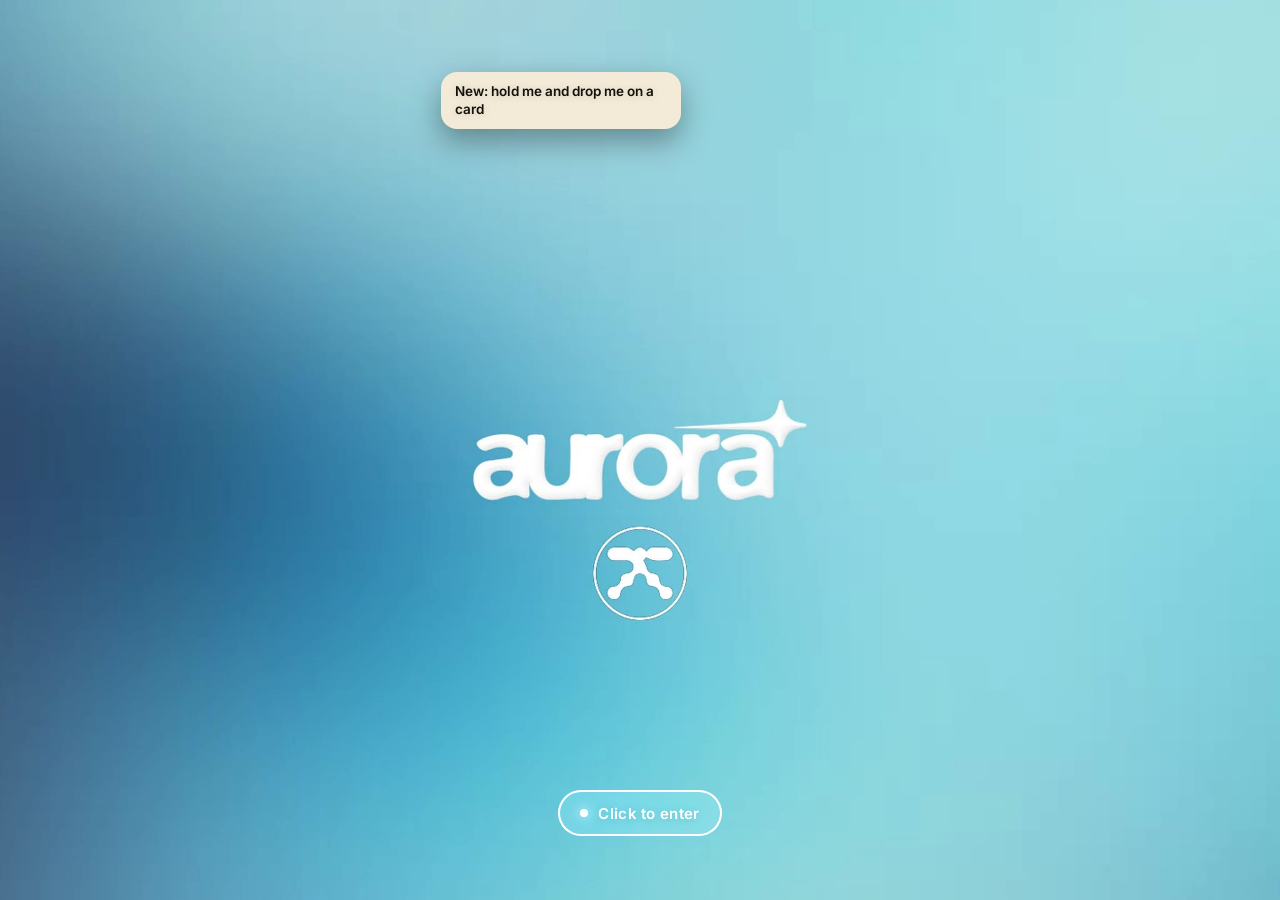
==== app/index.html @ f9cd1ff2 "v2063: pevná horní část – bez rozmazání nahoře, bez pružení, bez bočních posuvníků Co-Authored-By: C" ====
<!doctype html>
<html lang="en">
<head>
<meta charset="utf-8">
<meta name="viewport" content="width=device-width, initial-scale=1, viewport-fit=cover, maximum-scale=1, user-scalable=no">
<title>Aurora</title>
<meta name="description" content="Aurora — your day, cards, board and plan.">
<meta name="theme-color" content="#0a0a0b">
<meta name="apple-mobile-web-app-capable" content="yes">
<meta name="mobile-web-app-capable" content="yes">
<meta name="apple-mobile-web-app-status-bar-style" content="black-translucent">
<meta name="apple-mobile-web-app-title" content="Aurora">
<meta name="format-detection" content="telephone=no">
<link rel="manifest" href="manifest.webmanifest">
<script>/* v19.4: a copy of Aurora in another repository (keidsolo24.github.io/<repo>/, e.g. a test build) shares
   the origin with the main app. It gets its own storage keys and databases, so it never touches the main app's data. */
(function () {
  var seg = (location.pathname.split('/')[1] || ''), q = /[?&]ns=([\w-]+)/.exec(location.search);
  var ns = q ? q[1] : (/\.github\.io$/.test(location.hostname) && seg && seg !== 'aurora' && !/\.html$/.test(seg) ? seg : '');
  window.AUR_NS = ns; if (!ns) return;
  var P = ns + ':', SP = Storage.prototype, g = SP.getItem, s = SP.setItem, r = SP.removeItem;
  SP.getItem = function (k) { return g.call(this, P + k); }; SP.setItem = function (k, v) { return s.call(this, P + k, v); }; SP.removeItem = function (k) { return r.call(this, P + k); };
  if (window.indexedDB) { var o = indexedDB.open.bind(indexedDB), db = indexedDB.databases && indexedDB.databases.bind(indexedDB);
    indexedDB.open = function (n, v) { return v === undefined ? o(P + n) : o(P + n, v); };
    if (db) indexedDB.databases = function () { return db().then(function (l) { return l.filter(function (x) { return x.name && x.name.indexOf(P) === 0; }).map(function (x) { return { name: x.name.slice(P.length), version: x.version }; }); }); }; }
  document.title = 'Aurora Lab';
  var m = document.querySelector('meta[name="apple-mobile-web-app-title"]'); if (m) m.content = 'Aurora Lab';
  var l = document.querySelector('link[rel="manifest"]'); if (l) l.href = 'manifest-test.webmanifest';
})();</script>
<link rel="apple-touch-icon" href="icon-180.png">
<link rel="icon" href="icon-192.png">
<link rel="preload" href="fonts/inter-latin-500-normal.woff2" as="font" type="font/woff2" crossorigin>
<link rel="preload" href="fonts/bricolage-grotesque-latin-800-normal.woff2" as="font" type="font/woff2" crossorigin>
<link rel="stylesheet" href="app.css?v=2063">
<link rel="stylesheet" href="keiro.css?v=2063">
<link rel="stylesheet" href="desktop.css?v=2063">
<link rel="stylesheet" href="orb.css?v=2063">
<link rel="stylesheet" href="studio.css?v=2063">
<link rel="stylesheet" href="fix.css?v=2063">
<link rel="stylesheet" href="motion.css?v=2063">
<link rel="stylesheet" href="calm.css?v=2063">
<link rel="stylesheet" href="a2.css?v=2063">
<link rel="stylesheet" href="a3c.css?v=2063">
<link rel="stylesheet" href="a3.css?v=2063">
<link rel="stylesheet" href="a3light.css?v=2063">
<style>#launch{position:fixed;inset:0;z-index:200;background:#86c9de center/cover no-repeat;transition:opacity .65s cubic-bezier(.2,.8,.2,1),filter .65s cubic-bezier(.2,.8,.2,1),transform .9s cubic-bezier(.2,.8,.2,1);cursor:pointer}#launch video{width:100%;height:100%;object-fit:cover;display:block}#launch.out{opacity:0;filter:blur(14px);transform:scale(1.04);pointer-events:none}@media (prefers-reduced-motion:reduce){#launch{transition:opacity .25s}#launch.out{filter:none;transform:none}}#launch .tap{position:absolute;left:0;right:0;bottom:calc(env(safe-area-inset-bottom,0px) + 64px);display:flex;justify-content:center;pointer-events:none}#launch .tap span{display:inline-flex;align-items:center;gap:10px;height:46px;padding:0 22px;border-radius:999px;font:600 15px/1 Inter,system-ui,sans-serif;letter-spacing:.02em;color:#fff;background:rgba(255,255,255,.16);-webkit-backdrop-filter:blur(18px) saturate(1.3);backdrop-filter:blur(18px) saturate(1.3);box-shadow:inset 0 0 0 1px rgba(255,255,255,.35),0 10px 30px rgba(0,40,70,.18);opacity:0;transform:translateY(10px) scale(.98);transition:opacity .6s cubic-bezier(.2,.8,.2,1),transform .6s cubic-bezier(.2,.8,.2,1)}#launch .tap i{width:8px;height:8px;border-radius:4px;background:#fff;box-shadow:0 0 12px #fff}#launch.wait .tap span{opacity:1;transform:none}#launch.wait .tap i{animation:lTap 2.2s ease-in-out infinite}@keyframes lTap{50%{opacity:.35;transform:scale(.7)}}#launch:focus{outline:none}#launch:focus-visible .tap span{box-shadow:inset 0 0 0 2px #fff}@media (prefers-reduced-motion:reduce){#launch.wait .tap i{animation:none}}#promo{position:fixed;inset:0;z-index:210;background:#0a0a0b;display:flex;align-items:center;justify-content:center;opacity:0;transition:opacity .5s cubic-bezier(.2,.8,.2,1)}#promo.on{opacity:1}#promo.out{opacity:0;pointer-events:none}#promo video{width:100%;height:100%;object-fit:contain;display:block}#promo button{position:absolute;z-index:2;height:40px;padding:0 16px;border:0;border-radius:999px;font:600 14px/1 Inter,system-ui,sans-serif;color:#fff;background:rgba(10,18,32,.4);-webkit-backdrop-filter:blur(16px) saturate(1.3);backdrop-filter:blur(16px) saturate(1.3);box-shadow:inset 0 0 0 1px rgba(255,255,255,.25);cursor:pointer}#promo .pskip{right:16px;top:calc(env(safe-area-inset-top,0px) + 12px)}#promo .psnd{left:50%;bottom:calc(env(safe-area-inset-bottom,0px) + 28px);transform:translateX(-50%)}</style>
</head>
<body>
<div id="launch" aria-hidden="true"><video muted playsinline preload="auto"></video><div class="tap"><span><i></i><b>Tap to enter</b></span></div></div>
<script>(function () {
  var L = document.getElementById('launch'); if (!L) return;
  var V = L.querySelector('video'), T = L.querySelector('.tap span b');
  var wide = innerWidth > innerHeight, base = '' + (wide ? 'launch-land' : 'launch-portrait');
  if (T && matchMedia('(hover: hover) and (pointer: fine)').matches) T.textContent = 'Click to enter';
  L.style.backgroundImage = 'url(' + base + '-first.jpg)';
  var last = 0, ver = '';
  try { last = +localStorage.getItem('aur' + 'Seen') || 0; ver = localStorage.getItem('aur' + 'V') || ''; } catch (e) {}
  var fresh = !last && !ver; /* nobody has opened Aurora in this browser before */
  var RM = matchMedia('(prefers-reduced-motion: reduce)').matches;
  var full = Date.now() - last > 36e5 || ver !== '19.6';
  var ended = false, waiting = false;
  function done() { if (ended) return; ended = true; L.classList.add('out'); L.classList.remove('wait'); try { dispatchEvent(new Event('aurlaunch')); } catch (e) {} removeEventListener('keydown', key); setTimeout(function () { L.remove(); }, 700); }
  /* full intro: it stays on the logo until the person taps */
  function wait(stillToo) { if (ended || waiting) return; waiting = true; if (stillToo || !V || V.readyState < 2) { L.style.backgroundImage = 'url(' + base + '-last.jpg)'; if (V) V.style.opacity = '0'; }
    L.classList.add('wait'); L.setAttribute('role', 'button'); L.setAttribute('aria-hidden', 'false'); L.setAttribute('aria-label', T ? T.textContent : 'Enter'); L.tabIndex = 0; try { L.focus({ preventScroll: true }); } catch (e) {} }
  function quick() { if (V) V.remove(); L.style.backgroundImage = 'url(' + base + '-last.jpg)'; setTimeout(done, RM ? 120 : 380); }
  function key(e) { if (e.key === 'Enter' || e.key === ' ') { e.preventDefault(); enter(); } else if (e.key === 'Escape') { e.preventDefault(); done(); } }
  function mark() { try { localStorage.setItem('aur' + 'Seen', Date.now()); localStorage.setItem('aur' + 'V', '19.6'); } catch (e) {} }
  /* v19.1: for new people the 26 s video plays once, right after the tap (the tap is what lets it play with sound) */
  function promo() {
    try { if (localStorage.getItem('aur' + 'Promo')) return; localStorage.setItem('aur' + 'Promo', '1'); } catch (e) { return; }
    if (!fresh) return; /* new people only */
    var cs = false, P = document.createElement('div'); P.id = 'promo';
    P.innerHTML = '<video playsinline preload="auto" src="promo.mp4?v=1" poster="promo-poster.jpg?v=2"></video><button class="pskip" type="button">' + (cs ? 'Přeskočit' : 'Skip') + '</button><button class="psnd" type="button" hidden>' + (cs ? 'Zapnout zvuk' : 'Turn sound on') + '</button>';
    document.body.appendChild(P); var v = P.querySelector('video'), s = P.querySelector('.psnd'), over = false;
    function end() { if (over) return; over = true; P.classList.add('out'); try { v.pause(); } catch (e) {} setTimeout(function () { P.remove(); try { dispatchEvent(new Event('aurpromo')); } catch (e) {} }, 520); }
    v.addEventListener('ended', end); v.addEventListener('error', end); P.querySelector('.pskip').addEventListener('click', end);
    s.addEventListener('click', function () { v.muted = false; s.hidden = true; });
    requestAnimationFrame(function () { P.classList.add('on'); });
    var pr = v.play(); if (pr && pr.catch) pr.catch(function () { v.muted = true; s.hidden = false; v.play().catch(end); });
  }
  function enter() { var first = !ended; done(); if (first) promo(); }
  window.__launchDone = done;
  mark(); document.addEventListener('visibilitychange', function () { if (document.hidden) mark(); }); addEventListener('pagehide', mark);
  L.addEventListener('click', enter);
  if (full) {
    addEventListener('keydown', key);
    if (RM) { wait(true); return; }
    V.src = base + '.mp4';
    V.addEventListener('ended', function () { wait(false); });
    V.addEventListener('error', function () { wait(true); });
    var p = V.play(); if (p && p.catch) p.catch(function () { wait(true); });
    setTimeout(function () { wait(V.paused && V.currentTime < 3); }, 5200);
  } else quick();
})();</script>
<div id="bg" aria-hidden="true"><img class="wall" id="wallImg" src="wall.jpg" alt=""><div class="dim" id="wallDim"></div><div class="aura"><i class="a1"></i><i class="a2"></i><i class="a3"></i></div></div>
<main id="app">
  <section class="scr" id="s-home" aria-label="Home"></section>
  <section class="scr" id="s-spaces" aria-label="Spaces"></section>
  <section class="scr" id="s-board" aria-label="Board"></section>
  <section class="scr" id="s-plan" aria-label="Plan"></section>
  <section class="scr push" id="s-card" aria-label="Card"></section>
  <section class="scr push" id="s-settings" aria-label="Settings"></section>
</main>
<nav class="nav" id="nav" aria-label="Main">
  <div class="bar frost" role="tablist"></div>
  <button class="plus cr press" id="plusBtn" aria-label="Add"></button>
</nav>
<div id="desk"></div>
<div id="scrim"></div>
<div id="sheet" class="frost" role="dialog" aria-modal="true"></div>
<div id="viewer" role="dialog" aria-modal="true"></div>
<div id="toast" role="status" aria-live="polite"></div>
<div id="vlayer" role="dialog" aria-modal="true"></div>
<div id="welcome"></div>
<input type="file" id="fileIn" accept="image/*,video/*" hidden>
<input type="file" id="wallIn" accept="image/*" hidden>
<input type="file" id="restoreIn" accept="application/json,.json" hidden>
<script src="js/core.js?v=2063"></script>
<script src="js/ui.js?v=2063"></script>
<script src="js/screens.js?v=2063"></script>
<script src="js/sheets.js?v=2063"></script>
<script src="js/push.js?v=2063"></script>
<script src="js/sync.js?v=2063"></script>
<script src="js/spolu.js?v=2063"></script>
<script src="js/account.js?v=2063"></script>
<script src="js/tips.js?v=2063"></script>
<script src="js/home19.js?v=2063"></script>
<script src="js/beta.js?v=2063"></script>
<script src="js/lab.js?v=2063"></script>
<script src="js/app.js?v=2063"></script>
<script src="js/coach.js?v=2063"></script>
<script src="js/desktop.js?v=2063"></script>
<script src="js/orb.js?v=2063"></script>
<script src="js/studio.js?v=2063"></script>
<script src="js/motion.js?v=2063"></script>
<script src="js/quick.js?v=2063"></script>
<script src="js/a2.js?v=2063"></script>
<script src="js/a2pages.js?v=2063"></script>
<script src="js/a3.js?v=2063"></script>
</body>
</html>
---- app/app.css ----
@font-face{font-family:'Inter';font-weight:400;font-display:swap;src:url(fonts/inter-latin-400-normal.woff2) format('woff2');unicode-range:U+0000-00FF,U+0131,U+0152-0153,U+02BB-02BC,U+02C6,U+02DA,U+02DC,U+0304,U+0308,U+0329,U+2000-206F,U+20AC,U+2122,U+2191,U+2193,U+2212,U+2215,U+FEFF,U+FFFD}
@font-face{font-family:'Inter';font-weight:400;font-display:swap;src:url(fonts/inter-latin-ext-400-normal.woff2) format('woff2');unicode-range:U+0100-02BA,U+02BD-02C5,U+02C7-02CC,U+02CE-02D7,U+02DD-02FF,U+0304,U+0308,U+0329,U+1D00-1DBF,U+1E00-1E9F,U+1EF2-1EFF,U+2020,U+20A0-20AB,U+20AD-20C0,U+2113,U+2C60-2C7F,U+A720-A7FF}
@font-face{font-family:'Inter';font-weight:500;font-display:swap;src:url(fonts/inter-latin-500-normal.woff2) format('woff2');unicode-range:U+0000-00FF,U+0131,U+0152-0153,U+02BB-02BC,U+02C6,U+02DA,U+02DC,U+0304,U+0308,U+0329,U+2000-206F,U+20AC,U+2122,U+2191,U+2193,U+2212,U+2215,U+FEFF,U+FFFD}
@font-face{font-family:'Inter';font-weight:500;font-display:swap;src:url(fonts/inter-latin-ext-500-normal.woff2) format('woff2');unicode-range:U+0100-02BA,U+02BD-02C5,U+02C7-02CC,U+02CE-02D7,U+02DD-02FF,U+0304,U+0308,U+0329,U+1D00-1DBF,U+1E00-1E9F,U+1EF2-1EFF,U+2020,U+20A0-20AB,U+20AD-20C0,U+2113,U+2C60-2C7F,U+A720-A7FF}
@font-face{font-family:'Inter';font-weight:600;font-display:swap;src:url(fonts/inter-latin-600-normal.woff2) format('woff2');unicode-range:U+0000-00FF,U+0131,U+0152-0153,U+02BB-02BC,U+02C6,U+02DA,U+02DC,U+0304,U+0308,U+0329,U+2000-206F,U+20AC,U+2122,U+2191,U+2193,U+2212,U+2215,U+FEFF,U+FFFD}
@font-face{font-family:'Inter';font-weight:600;font-display:swap;src:url(fonts/inter-latin-ext-600-normal.woff2) format('woff2');unicode-range:U+0100-02BA,U+02BD-02C5,U+02C7-02CC,U+02CE-02D7,U+02DD-02FF,U+0304,U+0308,U+0329,U+1D00-1DBF,U+1E00-1E9F,U+1EF2-1EFF,U+2020,U+20A0-20AB,U+20AD-20C0,U+2113,U+2C60-2C7F,U+A720-A7FF}
@font-face{font-family:'Inter';font-weight:700;font-display:swap;src:url(fonts/inter-latin-700-normal.woff2) format('woff2');unicode-range:U+0000-00FF,U+0131,U+0152-0153,U+02BB-02BC,U+02C6,U+02DA,U+02DC,U+0304,U+0308,U+0329,U+2000-206F,U+20AC,U+2122,U+2191,U+2193,U+2212,U+2215,U+FEFF,U+FFFD}
@font-face{font-family:'Inter';font-weight:700;font-display:swap;src:url(fonts/inter-latin-ext-700-normal.woff2) format('woff2');unicode-range:U+0100-02BA,U+02BD-02C5,U+02C7-02CC,U+02CE-02D7,U+02DD-02FF,U+0304,U+0308,U+0329,U+1D00-1DBF,U+1E00-1E9F,U+1EF2-1EFF,U+2020,U+20A0-20AB,U+20AD-20C0,U+2113,U+2C60-2C7F,U+A720-A7FF}
@font-face{font-family:'Bricolage Grotesque';font-weight:700;font-display:swap;src:url(fonts/bricolage-grotesque-latin-700-normal.woff2) format('woff2');unicode-range:U+0000-00FF,U+0131,U+0152-0153,U+02BB-02BC,U+02C6,U+02DA,U+02DC,U+0304,U+0308,U+0329,U+2000-206F,U+20AC,U+2122,U+2191,U+2193,U+2212,U+2215,U+FEFF,U+FFFD}
@font-face{font-family:'Bricolage Grotesque';font-weight:700;font-display:swap;src:url(fonts/bricolage-grotesque-latin-ext-700-normal.woff2) format('woff2');unicode-range:U+0100-02BA,U+02BD-02C5,U+02C7-02CC,U+02CE-02D7,U+02DD-02FF,U+0304,U+0308,U+0329,U+1D00-1DBF,U+1E00-1E9F,U+1EF2-1EFF,U+2020,U+20A0-20AB,U+20AD-20C0,U+2113,U+2C60-2C7F,U+A720-A7FF}
@font-face{font-family:'Bricolage Grotesque';font-weight:800;font-display:swap;src:url(fonts/bricolage-grotesque-latin-800-normal.woff2) format('woff2');unicode-range:U+0000-00FF,U+0131,U+0152-0153,U+02BB-02BC,U+02C6,U+02DA,U+02DC,U+0304,U+0308,U+0329,U+2000-206F,U+20AC,U+2122,U+2191,U+2193,U+2212,U+2215,U+FEFF,U+FFFD}
@font-face{font-family:'Bricolage Grotesque';font-weight:800;font-display:swap;src:url(fonts/bricolage-grotesque-latin-ext-800-normal.woff2) format('woff2');unicode-range:U+0100-02BA,U+02BD-02C5,U+02C7-02CC,U+02CE-02D7,U+02DD-02FF,U+0304,U+0308,U+0329,U+1D00-1DBF,U+1E00-1E9F,U+1EF2-1EFF,U+2020,U+20A0-20AB,U+20AD-20C0,U+2113,U+2C60-2C7F,U+A720-A7FF}

:root{
  color-scheme:dark;
  --ink:#f3ead8;--ink2:rgba(243,234,216,.78);--ink3:rgba(243,234,216,.58);--ink4:rgba(243,234,216,.36);
  --navy:#161616;--cream:#ece9e1;--panel:rgba(28,28,30,.9);--bg:#0a0a0b;
  --green:#3fbf7f;--orange:#f0a44b;--blue:#6f8cff;--late:#ff7a6b;
  --st:env(safe-area-inset-top,0px);--sb:env(safe-area-inset-bottom,0px);
  --spring:cubic-bezier(.3,1.35,.5,1);--out:cubic-bezier(.2,.8,.2,1);
  --a1:#3fbf7f;--a2:#f0a44b;--a3:#6f8cff;
  --vvh:100%;--kb:0px;
}
*{box-sizing:border-box;-webkit-tap-highlight-color:transparent}
html,body{margin:0;height:100%;background:var(--bg);color:var(--ink);font-family:Inter,system-ui,-apple-system,sans-serif;-webkit-font-smoothing:antialiased;-webkit-text-size-adjust:100%;text-size-adjust:100%}
body{position:fixed;top:0;left:0;right:0;height:100vh;height:100lvh;overflow:hidden;touch-action:manipulation;overscroll-behavior:none;user-select:none;-webkit-user-select:none;-webkit-touch-callout:none;text-shadow:0 1px 10px rgba(10,10,12,.16)}
button{font:inherit;color:inherit;border:0;background:none;padding:0;margin:0;cursor:pointer;text-align:inherit;text-shadow:inherit}
input,textarea,select{font:inherit;color:inherit;user-select:text;-webkit-user-select:text}
img,video{display:block}
[hidden]{display:none!important}
b{font-weight:600}
@media (display-mode: standalone){html{min-height:calc(100% + env(safe-area-inset-top,0px))}}

/* BACKGROUND */
#bg{position:absolute;inset:0;z-index:0;overflow:hidden;background:#0a0a0b}
#bg .wall{position:absolute;inset:-4%;width:108%;height:108%;object-fit:cover;animation:wall 40s ease-in-out infinite alternate}
#bg .wall.css{background:var(--wallcss)}
@keyframes wall{to{transform:translate(-1%,-1%) scale(1.02)}}
#bg .dim{position:absolute;inset:0;background:rgba(0,0,0,.22)}
#bg .aura i{position:absolute;border-radius:50%;filter:blur(50px);opacity:.5;transition:background 1.2s ease,transform 1.4s var(--out)}
#bg .aura .a1{width:360px;height:360px;left:50%;margin-left:-180px;top:18%;background:var(--a1);opacity:.55;filter:blur(64px);animation:fa1 14s ease-in-out infinite alternate}
#bg .aura .a2,#bg .aura .a3{display:none}
#bg .aura{display:none}
@keyframes fa1{to{transform:translate(-30px,60px) scale(1.12)}}
@keyframes fa2{to{transform:translate(-30px,50px) scale(.9)}}
@keyframes fa3{to{transform:translate(-50px,-20px) scale(1.1)}}

/* SURFACES */
.frost{position:relative;isolation:isolate;background:rgba(28,28,31,.42);box-shadow:inset 0 0 0 1px rgba(243,234,216,.09),0 10px 26px rgba(0,0,0,.16);-webkit-backdrop-filter:blur(26px) saturate(115%);backdrop-filter:blur(26px) saturate(115%)}
.frost::before{content:"";position:absolute;inset:0;border-radius:inherit;background:linear-gradient(180deg,rgba(243,234,216,.05),rgba(243,234,216,0) 40%);pointer-events:none;z-index:-1}
.frost::after{content:none}
.solid,.frost.solid{background:var(--panel);-webkit-backdrop-filter:none;backdrop-filter:none;box-shadow:0 10px 30px rgba(0,0,0,.22),inset 0 0 0 1px rgba(255,255,255,.07)}
.frost.solid::before,.frost.solid::after{display:none}
body.solidui .frost{background:var(--panel);-webkit-backdrop-filter:none;backdrop-filter:none;box-shadow:0 10px 30px rgba(0,0,0,.22),inset 0 0 0 1px rgba(255,255,255,.08)}
body.solidui .frost::before,body.solidui .frost::after{display:none}
.in{background:rgba(255,255,255,.08);box-shadow:inset 0 0 0 1px rgba(255,255,255,.1)}
.cr{background:var(--cream);color:var(--navy);text-shadow:none;box-shadow:0 2px 10px rgba(0,0,0,.18)}
.press{transition:transform .18s var(--spring),filter .18s,opacity .2s}
.press:active{transform:scale(.96)}
.cap{font:600 11px/1 Inter;letter-spacing:.14em;color:var(--ink3);text-transform:uppercase}
.t1{font:800 34px/1 'Bricolage Grotesque';letter-spacing:-.035em;margin:0}
.num{font:800 32px/.9 'Bricolage Grotesque';letter-spacing:-.02em;font-variant-numeric:tabular-nums;white-space:nowrap}
.num small{font:400 13px/1 Inter;letter-spacing:0;color:var(--ink3);margin-left:4px}
.muted{color:var(--ink3)}
.led{display:inline-block;flex:none;width:8px;height:8px;border-radius:4px;background:var(--c);box-shadow:0 0 4px var(--c),0 0 12px var(--c)}
.dot{display:inline-block;flex:none;width:7px;height:7px;border-radius:4px;background:var(--c)}
.ic{flex:none;width:36px;height:36px;border-radius:18px;display:flex;align-items:center;justify-content:center}
.cb{flex:none;width:44px;height:44px;border-radius:22px;display:flex;align-items:center;justify-content:center;color:var(--ink)}
.chip{flex:none;height:36px;border-radius:18px;padding:0 14px;display:inline-flex;align-items:center;gap:7px;font:500 14px/1 Inter;white-space:nowrap;color:var(--ink)}
.chip.cr{color:var(--navy)}
.chip small{font:400 12.5px/1 Inter;color:var(--ink3)}
.chips{display:flex;gap:7px;overflow-x:auto;scrollbar-width:none;margin:0 -16px;padding:2px 16px}
.chips::-webkit-scrollbar{display:none}
.chips.wrap{flex-wrap:wrap;overflow:visible;margin:0;padding:0}
.seg{height:40px;border-radius:20px;padding:3px;display:flex;flex:none}
.seg button{height:34px;padding:0 14px;border-radius:17px;font:500 14px/34px Inter;color:var(--ink2);display:flex;align-items:center;justify-content:center;gap:6px;transition:background .25s,color .25s}
.seg button.on{background:var(--cream);color:var(--navy);text-shadow:none}
.pbtn{height:50px;border-radius:25px;padding:0 22px;display:flex;align-items:center;justify-content:center;gap:8px;font:600 16px/1 Inter}
.pbtn.cr{color:var(--navy)}
.pbtn.ghost{background:rgba(255,255,255,.08);box-shadow:inset 0 0 0 1px rgba(255,255,255,.14)}
.pbtn.danger{background:rgba(255,122,107,.16);color:#ffb3a9;box-shadow:inset 0 0 0 1px rgba(255,122,107,.35)}
.tg{position:relative;flex:none;width:51px;height:31px;border-radius:16px;background:rgba(255,255,255,.16);box-shadow:inset 0 0 0 1px rgba(255,255,255,.14);transition:background .25s,box-shadow .25s}
.tg::after{content:"";position:absolute;left:2px;top:2px;width:27px;height:27px;border-radius:14px;background:#fff;box-shadow:0 2px 6px rgba(0,0,0,.25);transition:transform .3s var(--spring)}
.tg.on{background:var(--green);box-shadow:0 0 12px rgba(63,191,127,.45),inset 0 1px 0 rgba(255,255,255,.3)}
.tg.on::after{transform:translateX(20px)}
.c0{flex:none;width:24px;height:24px;border-radius:12px;border:1.6px solid rgba(243,234,216,.6);display:flex;align-items:center;justify-content:center;color:var(--navy);transition:background .25s,border-color .25s}
.c0.on{background:var(--c,var(--green));border-color:var(--c,var(--green))}
.c0 svg{opacity:0}
.c0.on svg{opacity:1}
.ci{flex:none;width:34px;height:34px;border-radius:17px;border:1px solid rgba(243,234,216,.32);display:flex;align-items:center;justify-content:center;color:var(--ink)}
.empty{padding:20px;text-align:center;font:400 14px/1.45 Inter;color:var(--ink2)}

/* LAYOUT */
#app{position:absolute;inset:0;z-index:1}
.scr{position:absolute;inset:0;overflow-y:auto;overflow-x:hidden;-webkit-overflow-scrolling:touch;overscroll-behavior:contain;padding:0 16px calc(var(--sb) + 112px);display:none}
.scr.on{display:block;animation:scrIn .35s var(--out)}
@keyframes scrIn{from{opacity:0;transform:translateY(6px) scale(.992);filter:blur(8px)}60%{filter:blur(0)}to{opacity:1;transform:none;filter:none}}
.scr.push{z-index:5;padding-bottom:calc(var(--sb) + 40px)}
.scr:not(.push){transition:opacity .3s var(--out)}
body.navless .scr:not(.push){opacity:0;pointer-events:none}
.scr.push.on{animation:pushIn .42s var(--out)}
@keyframes pushIn{from{transform:translateX(100%)}to{transform:none}}
.scr.push.out{display:block;animation:pushOut .32s var(--out) forwards}
@keyframes pushOut{to{transform:translateX(100%)}}
.hdr{display:flex;align-items:center;justify-content:space-between;gap:10px;min-height:52px;margin-bottom:12px}
.scr>.hdr{position:sticky;top:0;z-index:6;padding:calc(var(--st) + 10px) 0 8px;margin-bottom:6px;min-height:calc(var(--st) + 70px)}
.scr>.hdr::before{content:"";position:absolute;top:0;bottom:-28px;left:-50vw;right:-50vw;z-index:-1;pointer-events:none;background:linear-gradient(180deg,rgba(14,14,16,.82),rgba(14,14,16,.55) 62%,rgba(14,14,16,0));-webkit-backdrop-filter:blur(16px);backdrop-filter:blur(16px);-webkit-mask-image:linear-gradient(180deg,#000 70%,transparent);mask-image:linear-gradient(180deg,#000 70%,transparent);opacity:0;transition:opacity .25s}
.scr.sc>.hdr::before{opacity:1}
#app::after{content:"";position:absolute;left:0;right:0;bottom:0;height:calc(var(--sb) + 124px);background:linear-gradient(180deg,rgba(14,14,16,0),rgba(14,14,16,.6));pointer-events:none;z-index:4;transition:opacity .3s}
body.navless #app::after{opacity:0}
.hdr .logo{width:104px;height:auto}
.stack{display:flex;flex-direction:column;gap:10px}
.grid2{display:grid;grid-template-columns:1fr 1fr;gap:9px}
.sec{margin-top:18px}
.sec>.cap{display:block;margin:0 4px 10px}

/* NAV */
.nav{position:absolute;left:16px;right:16px;bottom:max(14px,calc(var(--sb) - 10px));z-index:8;display:flex;gap:10px;align-items:center;transition:transform .45s var(--out),opacity .3s}
.nav.away{transform:translateY(130px);opacity:0;pointer-events:none}
.nav .bar{flex:1;height:62px;border-radius:31px;padding:5px;display:grid;grid-template-columns:repeat(4,1fr)}
.nav .tab{height:52px;border-radius:26px;display:flex;flex-direction:column;align-items:center;justify-content:center;gap:3px;font:500 11px/1 Inter;color:rgba(243,234,216,.88);transition:background .3s,color .3s}
.nav .tab.on{background:var(--cream);color:var(--navy);text-shadow:none;box-shadow:0 4px 12px rgba(0,0,0,.2)}
.nav .plus{flex:none;width:62px;height:62px;border-radius:31px;display:flex;align-items:center;justify-content:center}

/* HOME */
.inst{border-radius:36px;padding:16px 16px 14px}
.inst .fh{display:flex;justify-content:space-between;align-items:flex-start;padding:0 4px}
.inst .fh .t{font:800 24px/1 'Bricolage Grotesque';letter-spacing:-.02em}
.inst .fh .s{display:block;margin-top:6px;font:400 13px/1 Inter;color:var(--ink2)}
.fdots{display:flex;gap:5px;margin-top:6px;max-width:120px;flex-wrap:wrap;justify-content:flex-end}
.fdots i{width:7px;height:7px;border-radius:4px;border:1px solid rgba(243,234,216,.5);transition:background .4s,box-shadow .4s}
.fdots i.on{background:var(--ink);border-color:var(--ink);box-shadow:0 0 8px rgba(255,255,255,.6)}
.dialw{position:relative;width:212px;height:212px;margin:8px auto 4px}
.dialw svg{position:absolute;inset:0;overflow:visible}
.dialw .hit{cursor:pointer}
.arcI{pointer-events:none;transition:opacity .4s,filter .4s}
.arcI.later{opacity:.42}
.arcI.past{opacity:.28}
.arcI.next{filter:drop-shadow(0 0 4px var(--c)) drop-shadow(0 0 10px var(--c));animation:arcGlow 2.6s ease-in-out infinite}
@keyframes arcGlow{0%,100%{opacity:.85}50%{opacity:1}}
.knob{filter:drop-shadow(0 0 4px rgba(255,226,170,.95)) drop-shadow(0 0 10px rgba(255,214,140,.6));animation:kg 3.2s ease-in-out infinite}
@keyframes kg{50%{filter:drop-shadow(0 0 6px #fff4dc) drop-shadow(0 0 16px rgba(255,214,140,.85))}}
.flbl{position:absolute;font:400 10.5px/1 Inter;color:var(--ink3);transform:translate(-50%,-50%);pointer-events:none}
.orb{position:absolute;left:50%;top:50%;width:112px;height:112px;margin:-56px 0 0 -56px;border-radius:56px;display:flex;flex-direction:column;align-items:center;justify-content:center;
  background:rgba(243,234,216,.08);
  box-shadow:inset 0 0 0 1px rgba(243,234,216,.12),0 10px 24px rgba(0,0,0,.18);
  -webkit-backdrop-filter:blur(18px) saturate(110%);backdrop-filter:blur(18px) saturate(110%);animation:br 5s ease-in-out infinite}
@keyframes br{0%,100%{transform:scale(1)}50%{transform:scale(1.04)}}
.orb .n{font:800 32px/1 'Bricolage Grotesque';letter-spacing:-.02em;font-variant-numeric:tabular-nums;white-space:nowrap}
.orb .s{margin-top:6px;font:400 11.5px/1.2 Inter;color:var(--ink2);text-align:center;max-width:94px;white-space:nowrap;overflow:hidden;text-overflow:ellipsis}
.prow{display:flex;gap:8px;margin-top:6px}
.fp{height:52px;border-radius:26px;padding:0 16px 0 8px;display:flex;align-items:center;gap:10px;font:500 15px/1 Inter;white-space:nowrap;overflow:hidden;min-width:0}
.fp.grow{flex:1}
.fp .pt{min-width:0;display:flex;flex-direction:column;gap:4px}
.fp .pt>*{overflow:hidden;text-overflow:ellipsis}
.fp .pt span{font:500 14.5px/1.15 Inter}
.fp small{font:400 12px/1 Inter;color:var(--ink2)}
.fp .ic{background:var(--cream);color:var(--navy);text-shadow:none}
.then{height:48px;border-radius:24px;display:flex;align-items:center;gap:12px;padding:0 6px 0 18px;overflow:hidden}
.then .row{flex:1;min-width:0;display:flex;gap:6px;overflow-x:auto;scrollbar-width:none;-webkit-mask-image:linear-gradient(90deg,#000 85%,transparent);mask-image:linear-gradient(90deg,#000 85%,transparent);padding-right:30px}
.then .row::-webkit-scrollbar{display:none}
.then .chip{height:36px}
.tile{border-radius:28px;padding:13px 14px 12px;display:flex;flex-direction:column;justify-content:space-between;min-height:106px;text-align:left;width:100%}
.tile .top{display:flex;gap:10px;align-items:center;min-width:0}
.tile .fl{font:500 13.5px/1.25 Inter;min-width:0}
.tile .fl>span{display:block;white-space:nowrap;overflow:hidden;text-overflow:ellipsis}
.tile .fl small{display:block;font:400 12px/1.25 Inter;color:var(--ink3);white-space:nowrap;overflow:hidden;text-overflow:ellipsis}
.tile .bot{display:flex;align-items:flex-end;justify-content:space-between;gap:6px;margin-top:12px}
.vd{display:grid;grid-template-columns:repeat(7,6px);gap:4px;margin-bottom:3px}
.vd i{width:6px;height:6px;border-radius:3px;border:1px solid rgba(243,234,216,.35)}
.vd i.on{background:var(--c);border-color:var(--c)}
.vd i.td{box-shadow:0 0 8px var(--c)}
.bars{display:flex;align-items:flex-end;gap:4px;height:26px;margin-bottom:2px}
.bars i{width:4px;border-radius:2px;background:rgba(243,234,216,.42);min-height:3px}
.bars i.td{background:var(--c,var(--green));box-shadow:0 0 8px var(--c,var(--green))}
.bars i.fu{background:none;height:5px!important;min-height:5px;border:1px dashed rgba(243,234,216,.4)}
.pbar{width:62px;height:5px;border-radius:3px;background:rgba(243,234,216,.16);overflow:hidden;margin-bottom:6px}
.pbar i{display:block;height:100%;border-radius:3px;background:var(--c);box-shadow:0 0 8px var(--c)}
.nudge{border-radius:24px;padding:14px 16px;display:flex;align-items:center;gap:12px}
.nudge .tx{flex:1;font:400 13.5px/1.4 Inter;color:var(--ink2)}
.nudge .tx b{color:var(--ink)}
.nudge .chip{height:34px}

/* SPACES */
.deck{display:flex;gap:12px;overflow-x:auto;scroll-snap-type:x mandatory;margin:0 -16px;padding:4px 30px 8px;scrollbar-width:none;scroll-padding:0 30px}
.deck::-webkit-scrollbar{display:none}
.spc{flex:none;width:calc(100vw - 60px);max-width:420px;scroll-snap-align:center;border-radius:36px;padding:22px 20px 20px;display:flex;flex-direction:column;min-height:min(480px,calc(100dvh - var(--st) - var(--sb) - 236px))}
@media (max-height:720px){.spc .mcap,.spc .thumbs{display:none}.spc .nm{font-size:34px;margin-top:10px}.spc{padding:18px 18px 16px}}
.spc .h{display:flex;justify-content:space-between;align-items:center}
.spc .nm{margin-top:14px;font:800 42px/1 'Bricolage Grotesque';letter-spacing:-.035em;padding-right:76px;word-break:break-word}
.spc .sub{margin-top:9px;font:400 14px/1.3 Inter;color:var(--ink2)}
.spc .ringw{position:absolute;right:20px;top:52px;width:66px;height:66px}
.spc .ringw>span{position:absolute;inset:0;display:flex;align-items:center;justify-content:center;font:800 17px/1 'Bricolage Grotesque'}
.nextp{margin-top:18px;min-height:62px;border-radius:31px;display:flex;align-items:center;gap:12px;padding:8px 16px 8px 8px;text-align:left;width:100%}
.nextp .ic{width:44px;height:44px;border-radius:22px;background:var(--cream)}
.nextp .ic i{width:20px;height:20px;border-radius:10px;border:2px solid var(--c)}
.nextp .tx{display:flex;flex-direction:column;gap:5px;min-width:0;flex:1}
.nextp .tx span{font:500 15px/1.2 Inter;overflow:hidden;text-overflow:ellipsis;white-space:nowrap}
.irow{display:flex;align-items:center;gap:12px;min-height:50px;padding:6px 6px;border-top:1px solid rgba(255,255,255,.08);text-align:left;width:100%}
.irow:first-child{border-top:0}
.irow .tx{flex:1;min-width:0;display:flex;flex-direction:column;gap:4px}
.irow .tx span{font:500 15px/1.25 Inter;overflow:hidden;text-overflow:ellipsis;white-space:nowrap}
.irow .tx small{font:400 12px/1 Inter;color:var(--ink3)}
.irow.done .tx span{text-decoration:line-through;color:var(--ink4)}
.irow .r{flex:none;font:400 13px/1 Inter;color:var(--ink3)}
.irow .r.warn{color:#ffc98a}
.irow .r.late{color:#ffb3a9}
.thumbs{display:flex;gap:8px;overflow-x:auto;scrollbar-width:none}
.thumbs::-webkit-scrollbar{display:none}
.th{flex:none;width:62px;height:62px;border-radius:16px;overflow:hidden;position:relative;background:rgba(255,255,255,.08);box-shadow:inset 0 0 0 1px rgba(255,255,255,.18)}
.th img,.th video{width:100%;height:100%;object-fit:cover}
.th.note{padding:7px;font:600 9.5px/1.25 Inter;color:var(--ink);background:linear-gradient(165deg,color-mix(in srgb,var(--c) 45%,transparent),color-mix(in srgb,var(--c) 14%,transparent))}
.ddots{display:flex;justify-content:center;gap:6px;margin-top:10px}
.ddots i{width:6px;height:6px;border-radius:3px;background:rgba(243,234,216,.4);transition:width .3s var(--out),background .3s}
.ddots i.on{width:18px;background:var(--ink);box-shadow:0 0 8px rgba(255,255,255,.5)}
.lrow{display:flex;align-items:center;gap:14px;min-height:72px;padding:12px 16px;border-radius:26px;text-align:left;width:100%}
.lrow .tx{flex:1;min-width:0;display:flex;flex-direction:column;gap:6px}
.lrow .tx span{font:700 17px/1.1 Inter;overflow:hidden;text-overflow:ellipsis;white-space:nowrap}
.lrow .tx small{font:400 12.5px/1 Inter;color:var(--ink3)}

/* CARD DETAIL */
.kick{display:flex;align-items:center;gap:8px;color:var(--ink)}
.cname{margin:12px 0 0;font:800 44px/1 'Bricolage Grotesque';letter-spacing:-.035em;word-break:break-word}
.cnote{margin-top:8px;font:400 15px/1.35 Inter;color:var(--ink2);white-space:pre-wrap}
.hero{border-radius:32px;padding:18px 20px;position:relative;min-height:156px}
.hero .ringw{position:absolute;right:18px;top:20px;width:112px;height:112px}
.hero .ringw>span{position:absolute;inset:0;display:flex;flex-direction:column;align-items:center;justify-content:center;gap:4px}
.wdots{display:flex;gap:10px;margin-top:16px}
.wdots span{display:flex;flex-direction:column;align-items:center;gap:5px;font:400 10px/1 Inter;color:var(--ink3)}
.wdots i{width:11px;height:11px;border-radius:6px;border:1px solid rgba(243,234,216,.35)}
.wdots i.on{background:var(--c);border-color:var(--c)}
.wdots i.td{border-color:var(--ink)}
.wdots i.on.td{box-shadow:0 0 8px var(--c)}
.wdots i.fu{border-style:dashed}
.heat{display:grid;grid-template-columns:repeat(7,22px);gap:6px}
.heat i{width:22px;height:22px;border-radius:6px;background:rgba(255,255,255,.1);cursor:pointer}
.heat i.l1{background:color-mix(in srgb,var(--c) 34%,transparent)}
.heat i.l2{background:color-mix(in srgb,var(--c) 64%,transparent)}
.heat i.l3{background:var(--c);box-shadow:0 0 8px color-mix(in srgb,var(--c) 60%,transparent)}
.heat i.td{box-shadow:inset 0 0 0 2px var(--ink),0 0 10px rgba(255,255,255,.4)}
.heat i.fu{background:none;box-shadow:inset 0 0 0 1px rgba(255,255,255,.16);cursor:default}
.stat3{display:grid;grid-template-columns:repeat(3,1fr);gap:8px}
.stat3>*{border-radius:22px;padding:14px 12px;display:flex;flex-direction:column;gap:12px;text-align:left}
.addline{display:flex;align-items:center;gap:10px;min-height:52px;padding:0 6px;border-top:1px solid rgba(255,255,255,.08)}
.addline input{flex:1;min-width:0;height:44px;border:0;outline:0;background:none;font:400 16px/1 Inter;color:var(--ink)}
.addline input::placeholder{color:var(--ink3)}
.noticed{border-radius:24px;padding:14px 16px;display:flex;gap:12px;align-items:center}
.noticed .tx{flex:1;display:flex;flex-direction:column;gap:6px;font:500 14px/1.35 Inter}
.noticed .cap{color:#7fe0b3}
textarea.cn{width:100%;min-height:90px;border:0;outline:0;resize:none;background:none;font:400 16px/1.45 Inter;color:var(--ink)}

/* BOARD */
.masonry{column-count:2;column-gap:8px}
.mt{break-inside:avoid;margin-bottom:8px;border-radius:24px;overflow:hidden;position:relative;display:block;width:100%;text-align:left;background:rgba(255,255,255,.06)}
.mt img,.mt video{width:100%;height:auto;min-height:120px;object-fit:cover}
.mt .capg{position:absolute;left:8px;right:8px;bottom:8px;padding:9px 11px;border-radius:14px;background:rgba(16,16,18,.5);-webkit-backdrop-filter:blur(10px);backdrop-filter:blur(10px);box-shadow:inset 0 0 0 1px rgba(243,234,216,.08);font:500 12.5px/1.3 Inter;display:-webkit-box;-webkit-line-clamp:3;-webkit-box-orient:vertical;overflow:hidden}
.mt .pin,.mt .play{position:absolute;display:flex;align-items:center;justify-content:center}
.mt .pin{right:8px;top:8px;width:32px;height:32px;border-radius:16px}
.mt .play{left:50%;top:50%;width:46px;height:46px;margin:-23px 0 0 -23px;border-radius:23px}
.mt .dur{position:absolute;left:8px;top:8px;height:24px;padding:0 9px;border-radius:12px;font:500 11.5px/24px Inter}
.mt.note{padding:16px;min-height:130px;background:linear-gradient(165deg,color-mix(in srgb,var(--c) 40%,transparent),color-mix(in srgb,var(--c) 12%,transparent))}
.mt.note .nt{margin-top:12px;font:700 17px/1.28 'Bricolage Grotesque';white-space:pre-wrap;word-break:break-word}
.mt.note .dt{margin-top:12px;font:400 11.5px/1 Inter;color:var(--ink3)}
.search{height:44px;border-radius:22px;display:flex;align-items:center;gap:10px;padding:0 16px;margin-bottom:12px}
.search input{flex:1;min-width:0;border:0;outline:0;background:none;font:400 16px/1 Inter;color:var(--ink)}

/* PLAN */
.wstrip{border-radius:30px;padding:7px 8px;display:flex;justify-content:space-between;touch-action:pan-y}
.wd{width:42px;height:66px;border-radius:21px;display:flex;flex-direction:column;align-items:center;justify-content:center;gap:5px;transition:background .25s,color .25s}
.wd .l{font:400 11px/1 Inter;opacity:.75}
.wd .n{font:800 20px/1 'Bricolage Grotesque'}
.wd .ds{display:flex;gap:2px;height:5px}
.wd .ds i{width:5px;height:5px;border-radius:3px;background:var(--c)}
.wd.on{background:var(--cream);color:var(--navy);text-shadow:none;box-shadow:0 4px 12px rgba(0,0,0,.2)}
.wd.tdy:not(.on) .n{color:#fff;text-shadow:0 0 10px rgba(255,255,255,.6)}
.wd.drop{box-shadow:0 0 0 2px var(--green),0 0 18px rgba(63,191,127,.6)}
.wnav{display:flex;justify-content:space-between;align-items:center;margin:10px 4px 0;font:500 13px/1 Inter;color:var(--ink3)}
.wnav button{height:32px;padding:0 12px;border-radius:16px}
.dayp{border-radius:30px;padding:16px 18px}
.dayp .dh{display:flex;justify-content:space-between;align-items:baseline;margin-bottom:6px}
.dayp .dh b{font:800 21px/1 'Bricolage Grotesque';letter-spacing:-.01em}
.trow{display:flex;align-items:center;gap:12px;min-height:56px;width:100%;text-align:left}
.trow .tm{flex:none;width:40px;font:400 12px/1 Inter;color:var(--ink3);font-variant-numeric:tabular-nums}
.trow .bar{flex:none;width:4px;height:36px;border-radius:2px;background:var(--c)}
.trow.next .bar{box-shadow:0 0 8px var(--c),0 0 16px var(--c)}
.trow.done .bar{opacity:.45}
.trow .tx{flex:1;min-width:0;display:flex;flex-direction:column;gap:5px}
.trow .tx span{font:500 15px/1.2 Inter;overflow:hidden;text-overflow:ellipsis;white-space:nowrap}
.trow .tx small{font:400 12px/1 Inter;color:var(--ink3)}
.trow.done .tx span{text-decoration:line-through;color:var(--ink4)}
.trow.late .tm{color:#ffb3a9}
.nowl{position:relative;height:22px;display:flex;align-items:center;gap:12px}
.nowl b{width:40px;font:600 11px/1 Inter;color:#fff}
.nowl span{position:relative;flex:1;height:2px;border-radius:1px;background:linear-gradient(90deg,#fff,rgba(255,255,255,0))}
.nowl span i{position:absolute;left:-5px;top:-4px;width:10px;height:10px;border-radius:5px;background:#fffaf0;box-shadow:0 0 6px rgba(255,226,170,.95),0 0 14px rgba(255,214,140,.6)}
.addday{margin-top:8px;height:46px;border-radius:23px;display:flex;align-items:center;justify-content:center;gap:6px;font:500 14px/1 Inter;color:var(--ink2);width:100%}
.nodue .chip{cursor:grab;touch-action:none}
.nodue .chip.dragging{opacity:.3}
.dragghost{position:fixed;z-index:60;pointer-events:none;transform:translate(-50%,-50%) scale(1.06);box-shadow:0 12px 30px rgba(0,0,0,.4)}
.wk7{display:flex;flex-direction:column;gap:8px}
.wk7 .wday{border-radius:24px;padding:12px 16px}
.wk7 .wday .wh{display:flex;justify-content:space-between;align-items:center;width:100%;min-height:30px}
.wk7 .wday .wh b{font:800 17px/1 'Bricolage Grotesque'}
.wk7 .wday.tdy{box-shadow:inset 0 0 0 1.5px rgba(243,234,216,.6),0 10px 30px rgba(0,0,0,.22)}
.wk7 .mini{display:flex;align-items:center;gap:10px;min-height:36px;font:500 14px/1.2 Inter;width:100%;text-align:left}
.wk7 .mini .tx{flex:1;min-width:0;overflow:hidden;text-overflow:ellipsis;white-space:nowrap}
.wk7 .mini.done .tx{text-decoration:line-through;color:var(--ink4)}
.mon{border-radius:30px;padding:16px}
.mon .mh{display:flex;justify-content:space-between;align-items:center;margin-bottom:12px}
.mon .mh b{font:800 21px/1 'Bricolage Grotesque'}
.mgrid{display:grid;grid-template-columns:repeat(7,1fr);gap:6px;text-align:center}
.mgrid .wl{font:500 11px/1 Inter;color:var(--ink3);padding-bottom:4px}
.mgrid button{aspect-ratio:1;border-radius:12px;display:flex;flex-direction:column;align-items:center;justify-content:center;gap:3px;font:600 13px/1 Inter;background:rgba(255,255,255,.05)}
.mgrid button.l1{background:rgba(63,191,127,.28)}.mgrid button.l2{background:rgba(63,191,127,.55)}.mgrid button.l3{background:rgba(63,191,127,.85);box-shadow:0 0 8px rgba(63,191,127,.5)}
.mgrid button.fu{background:none;color:var(--ink2)}
.mgrid button.dl{box-shadow:inset 0 0 0 2px var(--orange)}
.mgrid button.td{box-shadow:inset 0 0 0 2px var(--ink)}
.mgrid button.sel{background:var(--cream);color:var(--navy);text-shadow:none}
.mgrid button i{width:4px;height:4px;border-radius:2px;background:currentColor;opacity:.7}
.mgrid .pad{visibility:hidden}
.legend{display:flex;gap:12px;align-items:center;margin-top:12px;font:400 11.5px/1 Inter;color:var(--ink3);flex-wrap:wrap}
.legend i{display:inline-block;width:10px;height:10px;border-radius:3px;margin-right:5px;vertical-align:-1px}

/* SETTINGS */
.grp{border-radius:26px;overflow:hidden}
.srow{display:flex;align-items:center;gap:12px;min-height:54px;padding:8px 16px;border-top:1px solid rgba(255,255,255,.08);font:500 15.5px/1.2 Inter;width:100%;text-align:left}
.srow:first-child{border-top:0}
.srow .r{margin-left:auto;display:flex;align-items:center;gap:6px;font:400 14px/1 Inter;color:var(--ink3);white-space:nowrap}
.srow .tx{display:flex;flex-direction:column;gap:5px;min-width:0}
.srow .tx small{font:400 12.5px/1.3 Inter;color:var(--ink3)}
.srow.red{color:#ffb3a9}
.acct{border-radius:30px;display:flex;align-items:center;gap:14px;padding:16px;width:100%;text-align:left}
.avatar{flex:none;width:52px;height:52px;border-radius:26px;display:flex;align-items:center;justify-content:center;font:800 22px/1 'Bricolage Grotesque';background:radial-gradient(circle at 34% 26%,rgba(255,255,255,.5),rgba(255,255,255,.12) 60%);box-shadow:inset 0 1px 1px rgba(255,255,255,.6)}
.walls,.wlabels{display:grid;grid-template-columns:repeat(2,104px);gap:10px}
.wlabels span{text-align:center}
.walls button{aspect-ratio:.62;border-radius:16px;background-size:cover;background-position:center;box-shadow:inset 0 0 0 1px rgba(255,255,255,.2);position:relative;overflow:hidden;display:flex;align-items:center;justify-content:center;font:500 12px/1.2 Inter;text-align:center}
.walls button.on{box-shadow:0 0 0 2.5px var(--cream),0 0 16px rgba(255,255,255,.35)}
.ver{text-align:center;font:400 12px/1.5 Inter;color:var(--ink4);margin-top:24px}

/* SHEET */
#scrim{position:absolute;inset:0;z-index:30;background:rgba(0,0,0,.45);opacity:0;pointer-events:none;transition:opacity .3s}
#scrim.on{opacity:1;pointer-events:auto}
#sheet{position:absolute;left:0;right:0;bottom:var(--kb);z-index:31;max-height:calc(var(--vvh) - var(--st) - 12px);border-radius:38px 38px 0 0;display:flex;flex-direction:column;transform:translateY(105%);transition:transform .42s var(--out);will-change:transform}
#sheet.on{transform:none}
body.viewing #scrim,body.viewing #sheet{z-index:45}
#sheet.drag{transition:none}
#sheet .grab{flex:none;padding:10px 0 4px;touch-action:none}
#sheet .grab i{display:block;width:38px;height:5px;border-radius:3px;background:rgba(243,234,216,.45);margin:0 auto}
#sheet .sh{flex:none;display:flex;justify-content:space-between;align-items:center;gap:10px;padding:6px 18px 10px;min-height:52px;touch-action:none}
#sheet .sh .tl{font:600 17px/1.2 Inter;text-align:center;flex:1;white-space:nowrap;overflow:hidden;text-overflow:ellipsis}
#sheet .sh .l,#sheet .sh .rt{flex:none;min-width:76px;display:flex}
#sheet .sh .rt{justify-content:flex-end}
#sheet .sh .lnk{height:36px;font:400 16px/36px Inter;color:var(--ink2)}
#sheet .sh .save{height:36px;padding:0 18px;border-radius:18px;font:600 15px/36px Inter}
#sheet .sh .save:disabled{opacity:.4}
#sheet .sb{flex:1;overflow-y:auto;-webkit-overflow-scrolling:touch;overscroll-behavior:contain;padding:4px 18px calc(var(--sb) + 22px)}
.fld{border-radius:22px;padding:14px 16px;position:relative}
.fld input,.fld textarea{width:100%;border:0;outline:0;background:none;font:400 17px/1.35 Inter;color:var(--ink);resize:none}
.fld input::placeholder,.fld textarea::placeholder{color:var(--ink3)}
.big{position:relative}
.big .mirror,.big textarea{font:700 22px/1.3 'Bricolage Grotesque';letter-spacing:0;padding:0;margin:0;white-space:pre-wrap;word-break:break-word;border:0}
.big .mirror{position:absolute;inset:14px 16px;color:transparent;pointer-events:none}
.big .mirror mark{color:transparent;background:rgba(63,191,127,.3);box-shadow:0 0 0 2px rgba(63,191,127,.3),inset 0 0 0 1px rgba(63,191,127,.6);border-radius:6px}
.big textarea{position:relative;background:transparent;min-height:58px;display:block;width:100%;color:var(--ink);caret-color:#fff}
.lab{display:block;margin:20px 2px 10px}
.hint{margin-top:16px;display:flex;gap:10px;align-items:center;font:400 13.5px/1.4 Inter;color:var(--ink2)}
.hint b{color:var(--ink)}
.cols{display:flex;gap:10px;flex-wrap:wrap}
.cols button{width:40px;height:40px;border-radius:20px;background:var(--c);box-shadow:inset 0 0 0 2px rgba(255,255,255,.25)}
.cols button.on{box-shadow:0 0 0 3px var(--bgsheet,#1f1f21),0 0 0 5px var(--c),0 0 16px var(--c)}
.pick{position:relative;overflow:hidden}
.pick input{position:absolute;inset:0;opacity:0;width:100%;height:100%;font-size:16px}
.mediaprev{border-radius:22px;overflow:hidden;max-height:300px;display:flex;align-items:center;justify-content:center;background:rgba(0,0,0,.2)}
.mediaprev img,.mediaprev video{max-width:100%;max-height:300px;object-fit:contain}
.btnrow{display:flex;gap:8px;margin-top:20px}
.btnrow>*{flex:1}

/* VIEWER */
#viewer{position:absolute;inset:0;z-index:40;display:none;background:#05080c;touch-action:none}
#viewer.on{display:block;animation:vIn .3s var(--out)}
@keyframes vIn{from{opacity:0}}
#viewer .vbg{position:absolute;inset:-40px;background-size:cover;background-position:center;filter:blur(40px) brightness(.45);transform:scale(1.1)}
#viewer .vmed{position:absolute;inset:0;display:flex;align-items:center;justify-content:center;transition:transform .3s var(--out),opacity .3s}
#viewer .vmed img,#viewer .vmed video{width:100%;height:100%;object-fit:cover}
#viewer.orig .vmed img,#viewer.orig .vmed video{object-fit:contain}
#viewer .vnote{margin:0 22px;border-radius:32px;padding:26px 24px;max-height:60%;overflow:auto;font:700 24px/1.3 'Bricolage Grotesque';white-space:pre-wrap;word-break:break-word;background:linear-gradient(165deg,color-mix(in srgb,var(--c) 45%,transparent),color-mix(in srgb,var(--c) 14%,transparent))}
#viewer .vtop{position:absolute;left:16px;right:16px;top:calc(var(--st) + 10px);display:flex;justify-content:space-between;align-items:center;gap:10px;transition:opacity .25s}
#viewer .vtop .who{display:flex;align-items:center;gap:8px;height:40px;padding:0 14px;border-radius:20px;font:500 13.5px/1 Inter;min-width:0;white-space:nowrap;overflow:hidden;text-overflow:ellipsis}
#viewer .vcap{position:absolute;left:16px;right:16px;bottom:calc(var(--sb) + 92px);padding:12px 16px;border-radius:18px;background:rgba(16,16,18,.5);-webkit-backdrop-filter:blur(12px);backdrop-filter:blur(12px);box-shadow:inset 0 0 0 1px rgba(243,234,216,.08);font:500 15px/1.4 Inter;transition:opacity .25s;max-height:30%;overflow:auto}
#viewer .vact{position:absolute;left:16px;right:16px;bottom:calc(var(--sb) + 18px);display:grid;grid-template-columns:repeat(4,1fr);gap:8px;transition:opacity .25s}
#viewer .vact button{height:58px;border-radius:22px;display:flex;flex-direction:column;align-items:center;justify-content:center;gap:5px;font:500 11.5px/1 Inter}
#viewer .vact button.red{color:#ffb3a9}
#viewer.bare .vtop,#viewer.bare .vcap,#viewer.bare .vact{opacity:0;pointer-events:none}
#viewer .vcount{position:absolute;left:0;right:0;top:calc(var(--st) + 62px);text-align:center;font:500 12px/1 Inter;color:var(--ink3);transition:opacity .25s}
#viewer.bare .vcount{opacity:0}

/* TOAST */
#toast{position:absolute;left:50%;bottom:calc(max(14px,calc(var(--sb) - 10px)) + 74px);z-index:80;transform:translate(-50%,20px);opacity:0;pointer-events:none;transition:opacity .25s,transform .35s var(--spring);max-width:calc(100% - 32px)}
#toast.on{opacity:1;transform:translate(-50%,0);pointer-events:auto}
#toast .in2{height:48px;border-radius:24px;display:flex;align-items:center;gap:12px;padding:0 8px 0 18px;font:500 14px/1.2 Inter;white-space:nowrap}
#toast .in2 span{overflow:hidden;text-overflow:ellipsis}
#toast button{height:34px;padding:0 14px;border-radius:17px;font:600 13.5px/34px Inter}
body.navless #toast{bottom:calc(var(--sb) + 24px)}
body.viewing #toast{top:calc(var(--st) + 64px);bottom:auto}
.seg button{white-space:nowrap}

/* VIDEO / WELCOME */
#vlayer{position:absolute;inset:0;z-index:70;background:#0e0e10;display:none;flex-direction:column;align-items:center;justify-content:center}
#vlayer.on{display:flex}
#vlayer video{width:100%;height:100%;object-fit:contain;background:#0e0e10}
#vlayer .x{position:absolute;right:16px;top:calc(var(--st) + 10px);z-index:2}
#welcome{position:absolute;inset:0;z-index:65;display:none;flex-direction:column;padding:calc(var(--st) + 10px) 0 calc(var(--sb) + 22px);background:linear-gradient(180deg,rgba(12,12,14,0) 40%,rgba(12,12,14,.45))}
#welcome.on{display:flex}
#welcome .wtop{display:flex;justify-content:flex-end;gap:8px;padding:0 16px}
#welcome .wtop .chip{height:34px}
#welcome .wsl{flex:1;display:flex;overflow-x:auto;scroll-snap-type:x mandatory;scrollbar-width:none;overscroll-behavior-x:contain}
#welcome .wsl::-webkit-scrollbar{display:none}
#welcome .ws{flex:none;width:100%;scroll-snap-align:center;display:flex;flex-direction:column;justify-content:flex-end;padding:0 24px 18px}
#welcome .wlogo{width:210px;height:auto;margin:auto auto 0;filter:drop-shadow(0 6px 24px rgba(0,0,0,.25))}
#welcome h1{margin:auto 0 12px;font:800 46px/1 'Bricolage Grotesque';letter-spacing:-.035em}
#welcome .wlogo + h1{margin-top:auto}
#welcome h2{margin:0 0 10px;font:800 30px/1.05 'Bricolage Grotesque';letter-spacing:-.03em}
#welcome p{margin:0;font:400 16px/1.45 Inter;color:var(--ink2);max-width:340px}
#welcome .wsub{margin-top:12px;font-size:14px;color:var(--ink3)}
#welcome .wdemo{margin:auto auto 34px;transform:scale(1.15)}
#welcome .namef{margin:8px 0 12px}
#welcome .wmode{display:grid;grid-auto-flow:column;grid-auto-columns:1fr;height:44px}
#welcome .wmode button{height:38px;font-size:14px}
#welcome .wfoot{display:flex;align-items:center;gap:16px;padding:0 24px}
#welcome .wdots{display:flex;gap:6px;flex:none}
#welcome .wdots i{width:6px;height:6px;border-radius:3px;background:rgba(243,234,216,.4);transition:width .3s var(--out),background .3s}
#welcome .wdots i.on{width:20px;background:var(--ink)}
#welcome .wfoot .pbtn{flex:1}

@media (min-width:700px){
  .scr{padding-left:calc(50% - 300px);padding-right:calc(50% - 300px)}
  .nav{left:calc(50% - 300px);right:calc(50% - 300px)}
  .spc{width:420px}
  #sheet{left:calc(50% - 320px);right:calc(50% - 320px)}
}
@media (prefers-reduced-motion:reduce){
  *,*::before,*::after{animation-duration:.001ms!important;animation-iteration-count:1!important;transition-duration:.001ms!important}
}

/* home · less */
.inst.big .dialw{transform:scale(1.18);margin:28px auto 26px}
.later{border-radius:30px;padding:12px 16px 4px;margin-top:10px}
.later .lh{display:flex;justify-content:space-between;align-items:center;padding:2px 0 4px}
.later .more{width:100%;display:flex;justify-content:center;align-items:center;gap:6px;height:44px;font:500 13.5px/1 Inter;color:var(--ink2);border-top:1px solid rgba(243,234,216,.07);margin-top:2px}
/* week · time grid */
.wgrid{border-radius:30px;padding:14px 10px 14px}
.wg-sum{font:400 13.5px/1 Inter;color:var(--ink2);padding:2px 6px 12px}
.wg-sum b{font:800 18px/1 'Bricolage Grotesque';color:var(--ink)}
.wg-head{display:grid;grid-template-columns:24px repeat(7,1fr);gap:4px;margin-bottom:8px}
.wg-head button{display:flex;flex-direction:column;align-items:center;gap:5px;padding:7px 0 6px;border-radius:16px;font:400 11px/1 Inter;color:var(--ink3)}
.wg-head button b{font:800 18px/1 'Bricolage Grotesque';color:var(--ink)}
.wg-head button.tdy{background:var(--cream);color:var(--navy);text-shadow:none}
.wg-head button.tdy b{color:var(--navy)}
.wg-head .dd{display:flex;gap:2px;height:5px}
.wg-head .dd i{width:5px;height:5px;border-radius:3px;background:var(--c)}
.wg-body{position:relative;display:grid;grid-template-columns:24px repeat(7,1fr);gap:4px}
.wg-body .hl{position:absolute;left:24px;right:0;height:1px;background:rgba(243,234,216,.07);pointer-events:none}
.wg-body .hlab{position:absolute;left:0;font:400 10px/1 Inter;color:var(--ink3);transform:translateY(-50%);pointer-events:none}
.wg-col{position:relative;grid-row:1;border-radius:10px;background:rgba(243,234,216,.025);cursor:pointer}
.wg-col.tdy{background:rgba(243,234,216,.06)}
.wg-b{position:absolute;left:3px;right:3px;border-radius:7px;background:color-mix(in srgb,var(--c) 26%,transparent);box-shadow:inset 0 0 0 1.5px var(--c)}
.wg-b.done{background:var(--c);box-shadow:none;opacity:.85}
.wg-b.next{box-shadow:inset 0 0 0 1.5px var(--c),0 0 12px var(--c)}
.wg-now{position:absolute;left:-3px;right:-3px;height:2px;border-radius:1px;background:#fffaf0;box-shadow:0 0 8px rgba(255,214,140,.9);pointer-events:none}
.wg-now::before{content:"";position:absolute;left:-3px;top:-3px;width:8px;height:8px;border-radius:4px;background:#fffaf0;box-shadow:0 0 6px rgba(255,214,140,.95)}
.wg-leg{display:flex;justify-content:center;gap:16px;margin-top:12px;font:400 11.5px/1 Inter;color:var(--ink3)}
.wg-leg span{display:flex;align-items:center;gap:6px}
.wg-leg i{width:10px;height:10px;border-radius:3px;background:var(--green)}
.wg-leg i.o{background:rgba(63,191,127,.26);box-shadow:inset 0 0 0 1.5px var(--green)}
.wg-leg i.nw{height:2px;width:14px;background:#fffaf0;box-shadow:0 0 6px rgba(255,214,140,.9)}

#welcome .wold{margin-top:16px;height:40px;align-self:flex-start}

/* intro video + settings video card */
#vlayer.intro video{object-fit:cover}
#vlayer.intro{transition:opacity .7s var(--out),filter .7s var(--out)}
#vlayer.intro.fade{opacity:0;filter:blur(12px)}
#vlayer .skip{position:absolute;right:16px;top:calc(var(--st) + 10px);z-index:2;height:36px}
#vlayer .bigplay{position:absolute;left:50%;top:50%;width:76px;height:76px;margin:-38px 0 0 -38px;border-radius:38px;z-index:2}
#welcome.reveal .wtop,#welcome.reveal .ws:first-child>*,#welcome.reveal .wfoot{animation:wIn .9s var(--out) both}
#welcome.reveal .ws:first-child>*:nth-child(2){animation-delay:.12s}
#welcome.reveal .ws:first-child>*:nth-child(3){animation-delay:.22s}
#welcome.reveal .wfoot{animation-delay:.34s}
@keyframes wIn{from{opacity:0;transform:translateY(18px);filter:blur(10px)}to{opacity:1;transform:none;filter:none}}
.vcard{position:relative;display:block;width:100%;height:200px;border-radius:26px;overflow:hidden;box-shadow:0 10px 26px rgba(0,0,0,.25),inset 0 0 0 1px rgba(243,234,216,.08)}
.vcard img{position:absolute;inset:0;width:100%;height:100%;object-fit:cover;object-position:50% 38%}
.vcard::after{content:"";position:absolute;inset:0;background:linear-gradient(180deg,rgba(0,0,0,0) 35%,rgba(0,0,0,.78))}
.vcard .vplay{position:absolute;left:50%;top:44%;width:58px;height:58px;margin:-29px 0 0 -29px;border-radius:29px;display:flex;align-items:center;justify-content:center;z-index:1}
.vcard .vt{position:absolute;left:18px;bottom:16px;z-index:1;display:flex;flex-direction:column;gap:5px;text-align:left}
.vcard .vt b{font:800 20px/1 'Bricolage Grotesque';letter-spacing:-.02em}
.vcard .vt small{font:400 13px/1 Inter;color:var(--ink2)}
@media (prefers-reduced-motion:reduce){#welcome.reveal .wtop,#welcome.reveal .ws:first-child>*,#welcome.reveal .wfoot{animation:none}}

#vlayer.intro{background:#0a0a0b}
#vlayer.intro video{opacity:0;transition:opacity .6s var(--out)}
#vlayer.intro.playing video{opacity:1}
#vlayer .splash{position:absolute;inset:0;z-index:3;display:flex;flex-direction:column;align-items:center;justify-content:center;background:url(wall.jpg) center/cover;transition:opacity .6s var(--out),transform .8s var(--out)}
#vlayer .splash::before{content:"";position:absolute;inset:0;background:radial-gradient(60% 40% at 50% 46%,rgba(255,226,190,.16),transparent 70%),rgba(0,0,0,.18)}
#vlayer .splash img{position:relative;width:230px;height:auto;filter:drop-shadow(0 8px 30px rgba(0,0,0,.45));animation:splashIn 1.4s var(--out) both,splashBr 4s ease-in-out 1.4s infinite}
#vlayer .splash .hint{position:absolute;bottom:calc(var(--sb) + 56px);height:44px;padding:0 22px;border-radius:22px;display:flex;align-items:center;font:600 15px/1 Inter;color:var(--ink);animation:hintIn 1s var(--out) .9s both,hintP 2.4s ease-in-out 2s infinite}
#vlayer.intro.playing .splash{opacity:0;transform:scale(1.06);pointer-events:none}
#vlayer.intro:not(.playing) .skip{opacity:0;pointer-events:none}
@keyframes splashIn{from{opacity:0;transform:scale(.9);filter:blur(14px) drop-shadow(0 8px 30px rgba(0,0,0,.45))}to{opacity:1;transform:none;filter:blur(0) drop-shadow(0 8px 30px rgba(0,0,0,.45))}}
@keyframes splashBr{50%{transform:scale(1.03);filter:drop-shadow(0 8px 30px rgba(0,0,0,.45)) drop-shadow(0 0 22px rgba(255,220,180,.35))}}
@keyframes hintIn{from{opacity:0;transform:translateY(12px)}to{opacity:1;transform:none}}
@keyframes hintP{50%{opacity:.7}}
@media (prefers-reduced-motion:reduce){#vlayer .splash img,#vlayer .splash .hint{animation:none}}

/* ===== v15: add sheet — tiles + list ===== */
#sheet{transition:transform .42s var(--out),bottom .26s var(--out)}
#sheet.drag{transition:none}
#sheet .sh .tl .mseg{display:inline-flex;height:38px;margin:0 auto}
#sheet .sh .tl .mseg button{height:32px;padding:0 15px;font-size:14px;line-height:32px}
#sheet .sh .l,#sheet .sh .rt{min-width:64px}
.xbtn{width:36px;height:36px;border-radius:18px;display:flex;align-items:center;justify-content:center;color:var(--ink);position:relative}
.xbtn::after{content:"";position:absolute;inset:-4px}
#sheet .chip{height:40px;border-radius:20px;padding:0 15px}
#sheet .fld.big{padding:14px 44px 14px 16px}
.addsheet .big textarea{min-height:34px}
.addsheet .big .mirror{inset:14px 44px 14px 16px}
.ideaf textarea{font:500 19px/1.4 Inter!important;min-height:96px}
.clr{position:absolute;right:10px;top:12px;width:26px;height:26px;border-radius:13px;background:rgba(243,234,216,.22);color:var(--navy);display:flex;align-items:center;justify-content:center}
.clr::after{content:"";position:absolute;inset:-9px}
.clr svg{stroke:#111}
.atiles{display:grid;grid-template-columns:1fr 1fr;gap:8px;margin-top:12px}
.atile{border-radius:22px;padding:12px 14px 11px;display:flex;flex-direction:column;align-items:flex-start;gap:0;text-align:left;min-height:92px;min-width:0}
.atile .cap{font-size:10.5px}
.atile.cr .cap,.atile.cr small{color:rgba(22,22,22,.62)}
.atile .v{display:flex;align-items:center;gap:8px;margin-top:10px;font:800 23px/1.05 'Bricolage Grotesque';letter-spacing:-.015em;min-width:0;max-width:100%}
.atile .v>span:last-child{white-space:nowrap;overflow:hidden;text-overflow:ellipsis}
.atile .v .dot{width:10px;height:10px;border-radius:5px;flex:none}
.atile small{margin-top:6px;font:400 12.5px/1.2 Inter;color:var(--ink3);white-space:nowrap;overflow:hidden;text-overflow:ellipsis;max-width:100%}
.atray{border-radius:22px;padding:12px;margin-top:8px;animation:trayIn .28s var(--out)}
@keyframes trayIn{from{opacity:0;transform:translateY(-6px)}}
.d7{display:flex;gap:5px}
.dpl{flex:1;min-width:0;height:60px;border-radius:18px;display:flex;flex-direction:column;align-items:center;justify-content:center;gap:5px;font:500 11px/1 Inter;color:var(--ink3)}
.dpl b{font:700 17px/1 'Bricolage Grotesque';color:var(--ink)}
.dpl.cr{color:rgba(22,22,22,.65)}.dpl.cr b{color:var(--navy)}
.seg4{display:grid;grid-template-columns:repeat(4,1fr);height:44px;border-radius:22px;padding:3px}
.seg4 button{height:38px;padding:0 4px;font-size:13.5px;border-radius:19px}
.wdsel{display:flex;justify-content:space-between;margin-top:12px;padding:0 1px}
.wdsel button{width:42px;height:42px;border-radius:21px;display:flex;align-items:center;justify-content:center;font:600 14.5px/1 Inter;color:var(--ink)}
.wdsel button.cr{color:var(--navy)}
.amh{display:flex;align-items:center;justify-content:space-between;margin-bottom:8px}
.amh b{font:700 16px/1 Inter}
.amh .cb{width:38px;height:38px}
.amg{display:grid;grid-template-columns:repeat(7,1fr);gap:3px;text-align:center}
.amg .wl{font:600 10.5px/1 Inter;color:var(--ink3);padding:4px 0 6px}
.amg button{height:40px;border-radius:20px;font:500 14.5px/1 Inter;color:var(--ink)}
.amg button.past{color:rgba(243,234,216,.35)}
.amg button.td{box-shadow:inset 0 0 0 1.5px rgba(243,234,216,.5)}
.amg button.cr{color:var(--navy)}
.alist{border-radius:22px;margin-top:10px;overflow:hidden}
.lrw{display:flex;align-items:center;gap:12px;width:100%;min-height:52px;padding:0 16px;font:500 15.5px/1 Inter;text-align:left;border-top:1px solid rgba(255,255,255,.07)}
.alist>.lrw:first-child{border-top:0}
.lrw .li{flex:none;width:30px;height:30px;border-radius:15px;display:flex;align-items:center;justify-content:center;background:rgba(255,255,255,.08)}
.lrw .ll{flex:1;min-width:0}
.lrw .lv{display:flex;align-items:center;gap:7px;color:var(--ink2);font:400 15px/1 Inter;white-space:nowrap}
.lrw .lv b{color:var(--ink);font-weight:600}
.lrw[aria-expanded="true"]{background:rgba(255,255,255,.04)}
.lexp{padding:2px 14px 14px;background:rgba(255,255,255,.04)}
.asub{font:400 12.5px/1.4 Inter;margin:10px 2px 0}
.mediaprev{position:relative}
.mediaprev .mrm{position:absolute;right:10px;top:10px}
#sheet .hint{margin-top:14px}

/* card goal + inline add */
.goalb{font:inherit;letter-spacing:inherit;text-transform:inherit;color:var(--ink2);text-decoration:underline;text-decoration-color:rgba(243,234,216,.3);text-underline-offset:3px;padding:6px 0;margin:-6px 0}
.addline{position:relative}
.addline .addgo{flex:none;width:32px;height:32px;border-radius:16px;display:flex;align-items:center;justify-content:center}
.addhint{display:flex;gap:6px;flex-wrap:wrap;padding:0 0 12px 36px;font:400 12.5px/1.3 Inter}
.addhint .chip{height:30px;padding:0 11px;font-size:13px;gap:6px}

/* board: planned badge */
.mt .plb{position:absolute;left:8px;top:8px;height:24px;padding:0 9px;border-radius:12px;display:flex;align-items:center;gap:5px;font:600 11px/1 Inter}
.mt.note .plt{display:inline-flex;align-items:center;gap:3px;color:var(--ink)}

/* viewer: 5 actions, first is "Plan it" */
#viewer .vact{grid-template-columns:1.5fr repeat(4,1fr);gap:7px}
#viewer .vact button{font-size:11px;padding:0 4px;min-width:0}
#viewer .vact button.vplan{color:var(--navy);font-weight:600;font-size:12px}
#viewer .vact button:not(.vplan){white-space:nowrap;overflow:hidden;text-overflow:ellipsis}

/* notifications page */
.nstat{border-radius:28px;padding:16px;display:flex;align-items:center;gap:14px}
.nstat .ni{flex:none;width:46px;height:46px;border-radius:23px;display:flex;align-items:center;justify-content:center;background:rgba(255,255,255,.08)}
.nstat.on .ni{background:rgba(63,191,127,.2);color:#8fe6bb}
.nstat .tx{flex:1;display:flex;flex-direction:column;gap:5px;min-width:0}
.nstat .tx b{font:600 17px/1.1 Inter}
.nstat .tx small{font:400 13px/1.4 Inter;color:var(--ink2)}
.nstat .tg{cursor:pointer}
.steps .st{display:flex;gap:12px;align-items:flex-start;padding:9px 0;font:400 14px/1.45 Inter;color:var(--ink2);border-top:1px solid rgba(255,255,255,.06)}
.steps .st:first-child{border-top:0;padding-top:0}
.steps .st b{color:var(--ink);font-weight:600}
.steps .st .n{flex:none;width:24px;height:24px;border-radius:12px;background:var(--cream);color:var(--navy);font:700 12.5px/24px Inter;text-align:center}

/* keyboard open: screens can scroll above it, floating bits get out of the way */
body.kbopen .scr{padding-bottom:calc(var(--kb) + 40px)}
body.kbopen .nav{opacity:0;pointer-events:none}
body.kbopen #app::after{opacity:0}
body.kbopen #toast{bottom:calc(var(--kb) + 12px)}
body.sheeting .nav{opacity:0;pointer-events:none;transform:translateY(30px)}
body.sheeting #toast{bottom:auto;top:calc(var(--st) + 8px);transform:translate(-50%,-20px)}
body.sheeting #toast.on{transform:translate(-50%,0)}

#sheet .sb{min-height:0}

.adv summary{list-style:none;cursor:pointer;display:flex;align-items:center;gap:8px;margin:0 4px;padding:6px 0}
.adv summary::-webkit-details-marker{display:none}
.adv summary::after{content:"›";font:600 16px/1 Inter;transform:rotate(90deg);transition:transform .2s}
.adv:not([open]) summary::after{transform:none}

/* ===== v16: links + media from another device ===== */
.mt.link{display:flex;flex-direction:column;border-radius:22px;overflow:hidden;background:var(--panel);box-shadow:inset 0 0 0 1px rgba(255,255,255,.1);text-align:left;position:relative}
.mt.link .lim{width:100%;aspect-ratio:1.6;object-fit:cover;display:block}
.mt.link .lb{display:flex;flex-direction:column;gap:6px;padding:12px 14px 13px}
.ls{display:flex;align-items:center;gap:6px;font:500 11.5px/1.2 Inter;color:var(--ink3);min-width:0;overflow:hidden;white-space:nowrap;text-overflow:ellipsis}
.lt{font:600 14px/1.3 Inter;color:var(--ink);word-break:break-word}
.ln{font:400 13px/1.35 Inter;color:var(--ink2)}
.mt.miss{min-height:150px;display:flex;flex-direction:column;align-items:center;justify-content:center;gap:10px;border-radius:22px;padding:16px;text-align:center;font:500 12.5px/1.35 Inter;color:var(--ink3);background:rgba(255,255,255,.05);border:1.5px dashed rgba(243,234,216,.22);position:relative}
#viewer .vnote.vlink{display:flex;flex-direction:column;gap:10px;font:400 15px/1.4 Inter}
#viewer .vnote.vlink img{width:100%;max-height:280px;object-fit:cover;border-radius:20px;margin-bottom:4px}
#viewer .vnote.vlink b{font:800 24px/1.2 'Bricolage Grotesque'}
#viewer .vnote.vlink .pbtn{margin-top:8px;text-decoration:none}

/* ===== v17 · Spolu ===== */
.pav{flex:none;display:inline-flex;align-items:center;justify-content:center;border-radius:50%;background:var(--pc);color:#161616;font-weight:700;font-family:Inter;line-height:1;text-shadow:none;box-shadow:0 0 0 2px rgba(20,20,22,.92)}
.pav.off{background:transparent;color:var(--pc);box-shadow:0 0 0 2px rgba(20,20,22,.92),inset 0 0 0 1.5px var(--pc);opacity:.75}
.pav.plus{background:rgba(255,255,255,.1);color:var(--ink);box-shadow:0 0 0 2px rgba(20,20,22,.9),inset 0 0 0 1.5px rgba(243,234,216,.45)}
.pavs{display:inline-flex;flex:none;align-items:center}
.pavs .pav+.pav{margin-left:-7px}
.irow .pavs,.trow .pavs{margin-right:2px}
.th{position:relative}
.th .thb{position:absolute;right:3px;bottom:3px;z-index:1}
.cname.sp{display:flex;align-items:center;justify-content:space-between;gap:12px}
.cname.sp>span:first-child{min-width:0;word-break:break-word}
.spsub{display:inline-flex;align-items:center;gap:8px}
.hero.spolu{min-height:0}
.pwk{display:flex;align-items:center;gap:10px;margin-top:12px}
.pwk .pnm{flex:1;min-width:0;font:500 15px/1.2 Inter;overflow:hidden;text-overflow:ellipsis;white-space:nowrap}
.pwk .pw{display:flex;gap:4px}
.pwk .pw i{width:18px;height:18px;border-radius:6px;background:rgba(255,255,255,.1)}
.pwk .pw i.on{background:var(--c);box-shadow:0 0 8px color-mix(in srgb,var(--c) 45%,transparent)}
.pwk .pw i.td{box-shadow:inset 0 0 0 2px var(--ink)}
.pwk .pw i.on.td{box-shadow:inset 0 0 0 2px rgba(22,22,22,.55),0 0 8px color-mix(in srgb,var(--c) 45%,transparent)}
.pwk .pw i.fu{background:none;box-shadow:inset 0 0 0 1px rgba(255,255,255,.16)}
.pwk>b{width:34px;text-align:right;font:700 14.5px/1 Inter;flex:none}
.pjoin{display:flex;align-items:center;gap:14px;margin-top:16px;padding-top:14px;border-top:1px solid rgba(255,255,255,.08)}
.pjoin .pring{position:relative;width:54px;height:54px;flex:none}
.pjoin .pring svg{position:absolute;inset:0}
.pjoin .pring b{position:absolute;inset:0;display:flex;align-items:center;justify-content:center;font:700 12.5px/1 Inter}
.pjoin .tx{display:flex;flex-direction:column;gap:5px;min-width:0}
.pjoin .tx b{font:600 15px/1.25 Inter}
.pjoin .tx small{font:400 12.5px/1.2 Inter;color:var(--ink3)}
.pmon{display:flex!important;align-items:center;gap:6px}
.pmon .num{font-size:26px;margin-right:6px}
.pheat i.ph{display:flex;gap:2px;padding:2px;overflow:hidden;background:rgba(255,255,255,.07);cursor:default}
.pheat i.ph u{flex:1;display:block;border-radius:3px}
.pheat i.ph.td{box-shadow:inset 0 0 0 2px var(--ink);padding:3px}
.plg{display:flex;gap:10px;font:400 12px/1 Inter;color:var(--ink3)}
.plg span{display:flex;align-items:center;gap:5px}
.plg i{width:10px;height:10px;border-radius:3px;display:block}
.pact{display:flex;align-items:center;gap:12px;min-height:56px;border-top:1px solid rgba(255,255,255,.07)}
.pact:first-child{border-top:0}
.pact .tx{flex:1;min-width:0;display:flex;flex-direction:column;gap:4px}
.pact .tx span{font:500 14.5px/1.25 Inter}
.pact .tx small{font:400 12px/1 Inter;color:var(--ink3)}
.pmem{min-height:66px}
.sec>.cap:has(.muted){display:flex;justify-content:space-between;align-items:center}
/* card sheet */
.kname{display:flex;gap:8px;align-items:stretch}
.kname .fld{flex:1;min-width:0}
.kname .fld input{width:100%;border:0;outline:0;background:none;font:700 21px/1.25 'Bricolage Grotesque';color:var(--ink)}
.kcol{flex:none;width:56px;border-radius:20px;display:flex;align-items:center;justify-content:center;background:rgba(255,255,255,.08);box-shadow:inset 0 0 0 1px rgba(255,255,255,.1)}
.kcol i{width:24px;height:24px;border-radius:12px;background:var(--c);box-shadow:0 0 12px var(--c)}
.kcol.on{box-shadow:inset 0 0 0 2px var(--cream)}
.kopt{display:flex;align-items:center;gap:12px;width:100%;padding:11px;border-radius:16px;text-align:left}
.kopt+.kopt{margin-top:4px}
.kopt.on{background:rgba(236,233,225,.12);box-shadow:inset 0 0 0 1.5px rgba(236,233,225,.7)}
.kopt .oi{flex:none;width:38px;height:38px;border-radius:12px;background:rgba(255,255,255,.08);display:flex;align-items:center;justify-content:center}
.kopt .ot{flex:1;min-width:0;display:flex;flex-direction:column;gap:4px}
.kopt .ot span{font:600 16px/1.2 Inter}
.kopt .ot small{font:400 13px/1.3 Inter;color:var(--ink3)}
.kopt .ok{flex:none;width:24px;height:24px;border-radius:12px;background:var(--cream);color:var(--navy);display:flex;align-items:center;justify-content:center}
.kpeople{display:flex;gap:7px;flex-wrap:wrap}
.atile .v .pavs,.atile .v .pi{flex:none;display:inline-flex}
.lrw.static{cursor:default}
.lrw .lv b{font-weight:500}
/* ask / invite / join */
.askw,.joinw{display:flex;flex-direction:column;align-items:center;text-align:center;padding:6px 6px 0}
.askav{display:flex;margin-bottom:16px}.askav .pav+.pav{margin-left:-10px}
.askt{font:800 26px/1.15 'Bricolage Grotesque';letter-spacing:-.02em}
.asks{font:400 15px/1.45 Inter;margin:10px 0 22px;max-width:300px}
.invw{text-align:center;padding:6px 0 2px}
.invc{font:800 44px/1 'Bricolage Grotesque';letter-spacing:.05em;margin:16px 0 10px;user-select:text;-webkit-user-select:text}
.joinw .jt{font:800 28px/1.12 'Bricolage Grotesque';letter-spacing:-.02em;margin:16px 0 18px;max-width:300px}
.jprev{border-radius:28px;padding:18px 18px 16px}
.jprev .jnm{font:800 32px/1.05 'Bricolage Grotesque';margin:12px 0 8px}
.jwhat{display:flex;gap:10px;margin-top:14px;padding-top:12px;border-top:1px solid rgba(255,255,255,.08);font:400 14px/1.45 Inter;color:var(--ink2)}
.jwhat svg{flex:none;margin-top:1px}
.askp .sh .tl,.joinsheet .sh .tl{display:none}

/* v17 · glass materialises: content sharpens out of a blur */
@media (prefers-reduced-motion:reduce){.scr.on{animation:none}}

/* v17 · Sklo = everything is glass. Panels that used to be solid become a slightly denser glass
   (still readable on light wallpapers). "Plné" in Settings keeps them solid as before. */
body:not(.solidui) .solid,body:not(.solidui) .frost.solid{background:rgba(24,24,26,.5);-webkit-backdrop-filter:blur(30px) saturate(125%);backdrop-filter:blur(30px) saturate(125%);box-shadow:inset 0 0 0 1px rgba(243,234,216,.1),inset 0 1px 0 rgba(255,255,255,.08),0 12px 30px rgba(0,0,0,.18)}
body:not(.solidui) .frost.solid::before{display:block}
body:not(.solidui) .mt.link{background:rgba(24,24,26,.5);-webkit-backdrop-filter:blur(30px) saturate(125%);backdrop-filter:blur(30px) saturate(125%)}

/* ===== v18 ===== */
/* clipped shadows: give horizontal scrollers room so card/chip shadows never end in a hard line */
.deck{padding-bottom:44px;margin-bottom:-36px}
.chips:not(.wrap){padding-top:6px;padding-bottom:18px;margin-top:-4px;margin-bottom:-16px}
.thumbs{padding:4px 2px 14px;margin:-4px -2px -10px}
.chip.frost,.seg.frost{box-shadow:inset 0 0 0 1px rgba(243,234,216,.11),inset 0 1px 0 rgba(255,255,255,.06)}
/* a screen that overflows by a few px stays still */
.scr.fitlock{overflow-y:hidden}
/* welcome v18 */
#welcome .wtop{align-items:center;padding:0 16px 0 22px}
#welcome .wmini{height:22px;width:auto;opacity:.95}
#welcome .wdemo{position:relative}
#welcome .wtap{position:absolute;left:50%;bottom:-6px;transform:translate(-50%,100%);height:30px;font-size:12.5px;white-space:nowrap;pointer-events:none;transition:opacity .35s var(--out)}
#welcome .wtap.gone{opacity:0}
#welcome .orb .n.wsm{font-size:17px;line-height:1.15;max-width:120px;text-align:center}
#welcome .arcI.peek{stroke-width:9;filter:drop-shadow(0 0 8px var(--c))}
#welcome .wbig{font:800 44px/1 'Bricolage Grotesque';letter-spacing:-.035em;margin:auto 0 18px}
#welcome .wskip{flex:none;padding:0 6px;height:44px;color:var(--ink2);font:500 15px/1 Inter}
/* install gate (iPhone in Safari) */
#install{position:fixed;inset:0;z-index:72;display:flex;flex-direction:column;padding:calc(var(--st) + 44px) 22px calc(var(--sb) + 14px);background:linear-gradient(180deg,rgba(12,12,14,.45),rgba(12,12,14,.82)),url(wall.jpg) center/cover;color:var(--ink);opacity:0;transform:scale(1.02);transition:opacity .45s var(--out),transform .6s var(--out)}
#install.on{opacity:1;transform:none}
#install .iin{flex:1;display:flex;flex-direction:column;gap:20px}
#install .iicon{width:72px;height:72px;border-radius:19px;box-shadow:0 18px 36px rgba(0,0,0,.45)}
#install h1{margin:0;font:800 40px/.98 'Bricolage Grotesque';letter-spacing:-.035em}
#install p{margin:0;font:400 16px/1.5 Inter;color:var(--ink2);max-width:360px}
#install .isteps{display:flex;flex-direction:column;gap:10px;margin-top:6px}
#install .istep{display:flex;align-items:center;gap:14px;padding:14px 16px;border-radius:20px;color:#9fd6e8}
#install .istep .in{flex:none;width:28px;height:28px;border-radius:14px;background:var(--ink);color:#141414;font:600 14px/28px Inter;text-align:center}
#install .istep .it{flex:1;color:var(--ink);font:400 15px/1.35 Inter}
#install .istep .it small{color:var(--ink3);font-size:13px}
#install .imini{width:26px;height:26px;border-radius:7px}
#install .ifoot{display:flex;flex-direction:column;align-items:center;gap:16px}
#install .ifoot .lnk{height:44px;color:var(--ink2);font:500 15px/1 Inter}
#install .ihint{display:flex;flex-direction:column;align-items:center;gap:6px;color:#9fd6e8;font:600 13px/1 Inter;animation:iBob 1.8s var(--out) infinite}
@keyframes iBob{0%,100%{transform:translateY(0)}50%{transform:translateY(6px)}}
/* tips in context: a lighter material than the UI, so it reads as the thing to act on */
#tip{position:fixed;z-index:90;padding:16px 16px 10px;border-radius:22px;color:#141414;background:rgba(236,230,218,.9);-webkit-backdrop-filter:blur(30px) saturate(140%);backdrop-filter:blur(30px) saturate(140%);box-shadow:0 22px 50px rgba(0,0,0,.5),inset 0 1px 0 rgba(255,255,255,.65);opacity:0;transform:translateY(8px) scale(.97);transform-origin:30px 100%;transition:opacity .28s var(--out),transform .45s var(--out);text-shadow:none}
#tip.below{transform-origin:30px 0;transform:translateY(-8px) scale(.97)}
#tip.on{opacity:1;transform:none}
#tip .tph{display:flex;align-items:center;gap:10px;font:600 16px/1.2 Inter}
#tip p{margin:8px 0 4px;font:400 14px/1.45 Inter;color:#2b2b2b}
#tip .tpa{display:flex;justify-content:flex-end;gap:4px}
#tip .tpa button{height:44px;padding:0 12px;border:0;background:none;font:600 15px/1 Inter;color:#141414;border-radius:22px}
#tip .tpa .tno{font-weight:500;color:#3b3b3b}
#tip .tpa .fill{background:#141414;color:var(--ink);padding:0 18px;margin:0 0 6px}
#tip .tarr{position:absolute;bottom:-8px;width:16px;height:16px;transform:rotate(45deg);background:rgba(236,230,218,.94);border-radius:3px}
#tip.below .tarr{bottom:auto;top:-8px}
#tipring{position:fixed;z-index:89;pointer-events:none;box-shadow:0 0 0 2px rgba(243,234,216,.95),0 0 26px rgba(243,234,216,.35);opacity:0;transition:opacity .3s var(--out)}
#tipring.on{opacity:1}
#tip .tav{display:flex}
#tip .tav i{width:26px;height:26px;border-radius:13px;background:#141414;color:var(--ink);font:600 12px/26px Inter;text-align:center;font-style:normal}
#tip .tav i+i{margin-left:-7px;background:#ff5c9a;color:#20101a;box-shadow:0 0 0 2px rgba(236,230,218,.95)}
/* feedback */
.betapill{font:600 11px/1 Inter;letter-spacing:.06em;padding:6px 8px;border-radius:999px;background:rgba(91,191,220,.16);color:#9fd6e8;margin-right:6px}
.fbintro{font:400 15px/1.5 Inter;color:var(--ink2);margin:2px 4px 14px}
.fbfld{padding:14px 16px;border-radius:20px}
.fbfld textarea{width:100%;border:0;outline:0;background:none;resize:none;color:var(--ink);font:400 16px/1.5 Inter;min-height:130px;user-select:text;-webkit-user-select:text}
.fbimg{display:flex;align-items:center;gap:12px;margin:14px 2px 0}
.fbpick{position:relative;overflow:hidden}
.fbpick input{position:absolute;inset:0;opacity:0}
.fbth{width:64px;height:64px;border-radius:14px;background-size:cover;background-position:center;box-shadow:inset 0 0 0 1px rgba(243,234,216,.15)}
.fbmeta{font:400 12.5px/1.4 Inter;margin:14px 4px 6px}
@media (prefers-reduced-motion: reduce){#install,#tip{transition:opacity .2s}#install .ihint{animation:none}}

/* ===== v19 · Home arc + stack ===== */
.inst.h19{padding:16px 16px 14px;display:flex;flex-direction:column}
.h19 .fh{align-items:baseline}
.h19 .fh .s{margin-top:0}
.harcw{position:relative;margin:12px -4px 0}
.harc{display:block;overflow:visible}
.harc .nowd{filter:drop-shadow(0 0 7px rgba(255,240,220,.95))}
.harc .arcI{cursor:pointer;transition:stroke-opacity .3s}
.hctr{position:absolute;left:15%;right:15%;bottom:4px;display:flex;flex-direction:column;align-items:center;gap:6px;text-align:center;min-width:0}
.hk{font:600 11px/1 Inter;letter-spacing:.14em;text-transform:uppercase;color:rgba(243,234,216,.62);min-height:11px;display:inline-flex;align-items:center;gap:6px}
.hk.live{color:#9fe6c0}
.hk i{width:7px;height:7px;border-radius:4px;background:#5fd39a;box-shadow:0 0 10px #5fd39a;animation:hLive 2s ease-in-out infinite}
@keyframes hLive{50%{opacity:.35}}
.ht{font:800 40px/1.02 'Bricolage Grotesque';letter-spacing:-.035em;max-width:100%;overflow:hidden;text-overflow:ellipsis;white-space:nowrap}
.ht.long{font-size:31px}.ht.xl{font-size:25px}
.hs{font:400 13px/1.2 Inter;color:var(--ink2);max-width:100%;overflow:hidden;text-overflow:ellipsis;white-space:nowrap}
.hwk{display:flex;justify-content:space-between;padding:0 4px;margin:16px 0 14px}
.hwk button{width:32px;height:32px;border-radius:16px;display:grid;place-items:center;font:600 11.5px/1 Inter;color:rgba(243,234,216,.75);box-shadow:inset 0 0 0 1px rgba(243,234,216,.22)}
.hwk button.f{background:rgba(63,191,127,.85);color:#141414;box-shadow:none}
.hwk button.t{background:rgba(243,234,216,.95);color:#141414;box-shadow:0 0 16px rgba(243,234,216,.4)}
.h19 .prow{margin-top:0}
.fp.hdone{flex:1;justify-content:center;padding:0 16px 0 8px}
/* the stack under the arc: one tile, swipe up and down */
.hstack{position:relative;height:240px;flex:0 0 auto}
.hst{height:100%;overflow-y:auto;overflow-x:hidden;scroll-snap-type:y mandatory;overscroll-behavior:contain;display:flex;flex-direction:column;gap:12px;border-radius:30px;scrollbar-width:none;-webkit-overflow-scrolling:touch}
.hst::-webkit-scrollbar{display:none}
.hst:focus{outline:none}
.hst:focus-visible{outline:2px solid var(--cream);outline-offset:3px}
.hcard{flex:0 0 100%;height:100%;box-sizing:border-box;scroll-snap-align:start;scroll-snap-stop:always;border-radius:30px;padding:14px 16px calc(12px + var(--hide,0px));display:flex;flex-direction:column;overflow:hidden;min-height:0}
.hcard .lh{display:flex;justify-content:space-between;align-items:center;padding:2px 0 6px;min-height:22px}
.hcard .lh .muted{font:400 12.5px/1 Inter}
.hcard .trow .chev{opacity:.4;display:inline-flex;margin-left:6px}
.hcard .trow .pavs{margin-left:auto}
.hmore{flex:none;margin-top:auto;width:100%;display:flex;justify-content:center;align-items:center;gap:6px;min-height:40px;font:500 13.5px/1 Inter;color:var(--ink2);border-top:1px solid rgba(243,234,216,.07)}
.hempty{font:400 14px/1.4 Inter;color:var(--ink2);padding:10px 0}
.hbars{display:flex;gap:9px;align-items:flex-end;flex:1 1 auto;min-height:56px;max-height:110px;margin:8px 2px 0}
.hb{flex:1;height:100%;display:flex;flex-direction:column;align-items:center;justify-content:flex-end;gap:6px}
.hb i{display:block;width:100%;border-radius:9px;background:rgba(243,234,216,.14)}
.hb i.f{background:linear-gradient(180deg,#5fd39a,#3fbf7f)}
.hb.t i{box-shadow:0 0 0 2px rgba(243,234,216,.9)}
.hb small{font:600 11px/1 Inter;color:var(--ink2)}
.hchips{display:flex;gap:8px;margin-top:12px;overflow:hidden;flex:none}
.hchip{height:32px;padding:0 12px;border-radius:999px;display:inline-flex;align-items:center;gap:7px;font:600 12.5px/1 Inter;background:rgba(243,234,216,.1);box-shadow:inset 0 0 0 1px rgba(243,234,216,.12);white-space:nowrap;flex:none}
.hchip i{width:8px;height:8px;border-radius:4px;background:var(--c)}
.hrow{display:flex;gap:14px;align-items:center;margin-top:10px;text-align:left;width:100%;min-width:0}
.hrow>span{min-width:0}
.hrt{display:block;font:700 17px/1.25 Inter;overflow:hidden;text-overflow:ellipsis}
.hrs{display:block;font:400 13px/1.4 Inter;color:var(--ink2);margin-top:3px}
.hbig{font:800 26px/1.05 'Bricolage Grotesque';letter-spacing:-.03em;margin-top:8px}
.hp{font:400 14px/1.45 Inter;color:var(--ink2);margin-top:8px}
.hbtn{margin-top:auto;height:42px;border-radius:999px;display:flex;align-items:center;justify-content:center;font:600 14px/1 Inter;background:rgba(243,234,216,.92);color:#141414;width:100%;flex:0 0 auto}
.hbtn.ghost{background:rgba(243,234,216,.12);color:inherit;box-shadow:inset 0 0 0 1px rgba(243,234,216,.14)}
.hx{width:30px;height:30px;border-radius:15px;display:grid;place-items:center;color:var(--ink2);margin:-6px -6px -6px 0}
.himg{width:92px;height:118px;border-radius:18px;background:center/cover no-repeat rgba(243,234,216,.08);flex:0 0 auto;box-shadow:0 6px 18px rgba(0,0,0,.18)}
.himg.note{background:color-mix(in srgb,var(--c) 30%,rgba(243,234,216,.1));padding:12px;box-sizing:border-box;font:500 12.5px/1.35 Inter;overflow:hidden}
.hdots{position:absolute;right:-11px;top:50%;transform:translateY(-50%);display:flex;flex-direction:column;gap:5px;pointer-events:none}
.hdots i{width:5px;height:5px;border-radius:3px;background:rgba(243,234,216,.34);transition:height .3s cubic-bezier(.2,.8,.2,1),background .3s}
.hdots i.on{height:14px;background:rgba(243,234,216,.95)}
.sigm{display:flex;justify-content:center;padding:18px 0 6px;opacity:.7}
.sigm img{width:30px;height:30px}
@media (prefers-reduced-motion:reduce){.hk i{animation:none}.hdots i{transition:none}}

/* v19 · Spolu */
.lrw.shst{gap:10px}
.lrw.shst .pavs{margin-right:2px}
.lrw.shst b.ok{color:#9fe6c0}
.sjh{display:flex;flex-direction:column;align-items:center;text-align:center;gap:14px;padding:4px 2px 2px}
.sjh img{border-radius:17px;box-shadow:0 10px 30px rgba(0,0,0,.25)}
.sjh p{margin:0;font:400 14.5px/1.45 Inter;color:var(--ink2);max-width:320px}
.sjh ol{margin:0;padding:14px 16px 14px 34px;text-align:left;font:500 14.5px/1.6 Inter;border-radius:20px;background:rgba(243,234,216,.06);box-shadow:inset 0 0 0 1px rgba(243,234,216,.1);width:100%;box-sizing:border-box}
.sjc{font:700 16px/1 'Bricolage Grotesque';letter-spacing:.06em;color:var(--cream)}
.sjh .pbtn{width:100%;gap:8px}
.sjno{font:500 14px/1 Inter;color:var(--ink2);padding:10px;min-height:44px}

.wdemo19{width:100%;max-width:340px;margin:auto auto 44px;position:relative}
.wdemo19 .ht.wsm{font-size:30px;max-width:100%;line-height:1.02}
.wdemo19 .wtap{bottom:-26px}

/* v19.1 welcome: video offer */
#welcome .wvid{display:flex;align-items:center;gap:12px;width:100%;max-width:360px;margin:18px auto 0;padding:12px 12px 12px 12px;border-radius:20px;text-align:left;color:inherit;border:0;cursor:pointer}
#welcome .wvi{width:40px;height:40px;border-radius:50%;display:grid;place-items:center;background:rgba(255,255,255,.16);flex:none}
#welcome .wvt{flex:1;display:flex;flex-direction:column;gap:2px;min-width:0}
#welcome .wvt b{font-size:15px;font-weight:600}
#welcome .wvt small{font-size:12.5px;opacity:.72}
#welcome .wvp{font-size:13px;font-weight:600;padding:8px 14px;border-radius:999px;background:#fff;color:#0e0e10;flex:none}

/* v19.4 keyboard: no safe-area padding above the keyboard, content stays where the caret is */
body.kbopen #sheet .sb{padding-bottom:18px}
#sheet .sb{transition:padding-bottom .26s var(--out)}
#sheet.drag .sb{transition:none}
@media (prefers-reduced-motion:reduce){#sheet .sb{transition:none}}
/* v19.4 · iOS 27: body follows the real viewport in home-screen apps (see vfix in ui.js) */
html.vfix body{height:var(--apph)}

/* ===== v19.5 · Účet ===== */
#welcome .acws{justify-content:flex-start;overflow-y:auto;overscroll-behavior:contain;scrollbar-width:none;padding-top:6px}
#welcome .acws::-webkit-scrollbar{display:none}
#welcome .acws>#acBox{margin-top:auto;display:flex;flex-direction:column}
#welcome .acgate .acnew{margin-top:auto;margin-bottom:10px;color:var(--ink2)}
#welcome .acgate .acws>#acBox{margin-top:0}
#welcome .ach{margin:0 0 16px}
#welcome .wchips{display:flex;flex-wrap:wrap;gap:8px;margin-top:14px}
#welcome .wchips .wold{margin-top:0}
#welcome p.acp,.acp{margin:0 0 14px;max-width:none;font:400 14.5px/1.5 Inter;color:var(--ink2)}
#welcome p.acwhy{margin:14px 0 0;font-size:13px;color:var(--ink3)}
.acf{display:flex;align-items:center;gap:4px;margin-bottom:10px;padding:13px 16px}
.acf input{flex:1;min-width:0}
.acat{flex:none;font:500 17px/1.35 Inter;color:var(--ink3)}
.acst{flex:none;width:22px;height:22px;display:grid;place-items:center;border-radius:11px;font:700 15px/1 Inter}
.acst.ok{color:var(--green)}
.acst.no{color:#ffb4a8}
.aceye{flex:none;width:36px;height:36px;margin:-8px -10px -8px 0;display:grid;place-items:center;color:var(--ink3);border-radius:18px}
.aceye.on{color:var(--ink)}
#welcome p.acmsg,.acmsg{margin:2px 2px 0;min-height:19px;max-width:none;font:400 13px/1.45 Inter;color:var(--ink3)}
.acmsg.bad,#welcome p.acmsg.bad{color:#ffb4a8}
.fld.err{animation:acShake .42s var(--out)}
@keyframes acShake{20%{transform:translateX(-6px)}45%{transform:translateX(5px)}70%{transform:translateX(-3px)}}
@media (prefers-reduced-motion:reduce){.fld.err{animation:none;box-shadow:inset 0 0 0 1.5px #ffb4a8}}
.acsw{display:flex;gap:6px 18px;flex-wrap:wrap;margin-top:8px}
.acsw .lnk,.aclater{height:36px;padding:0 2px;font:500 14px/36px Inter;color:var(--ink2);text-decoration:underline;text-underline-offset:4px;text-decoration-color:rgba(243,234,216,.28)}
.aclater{align-self:flex-start;margin-top:8px}
.acrcbox{display:flex;align-items:center;gap:12px;border-radius:22px;padding:14px 12px 14px 18px;margin:0 0 14px}
.acrcbox b{flex:1;min-width:0;font:800 20px/1.1 'Bricolage Grotesque';letter-spacing:.03em;white-space:nowrap;user-select:all;-webkit-user-select:all}
#acBox[data-m=rc]~.wchips,#acBox[data-m=ask]~.wchips{display:none}
.acrcbox .chip{flex:none;height:36px;gap:6px}
.acme b{color:var(--ink)}
.acopt{display:flex;flex-direction:column;align-items:flex-start;gap:5px;width:100%;padding:16px 18px;border-radius:22px;margin-top:10px;text-align:left;color:inherit}
.acopt b{font:600 16px/1.2 Inter}
.acopt small{font:400 13px/1.3 Inter;color:var(--ink3)}
body.kbopen #welcome.on{padding-bottom:calc(var(--kb) + 10px)}
body.kbopen #welcome .wchips,body.kbopen #welcome .acwhy{display:none}
.accsheet #acBox{display:flex;flex-direction:column}
.accsheet .wbig{font:800 30px/1.05 'Bricolage Grotesque';letter-spacing:-.03em;margin:2px 0 14px}
.accsheet .acgo{width:100%;margin-top:14px}
.acreason{margin:0 2px 14px;font:400 14px/1.45 Inter;color:var(--ink2)}
.acprof{display:flex;align-items:center;gap:14px;padding:16px;border-radius:30px}
.acprof .tx{display:flex;flex-direction:column;gap:6px;min-width:0}
.acprof b{font:600 19px/1.1 Inter}
.acprof small{font:500 14px/1 Inter;color:var(--ink2)}
.prm{flex:none;margin-left:10px;height:30px;padding:0 12px;border-radius:15px;background:rgba(255,255,255,.08);font:500 13px/30px Inter;color:var(--ink2)}
.jacc{text-align:center;font:400 13.5px/1.45 Inter;margin:16px 6px 0}

/* v19.5.1 návrh · install per browser */
#install .ihint.up{position:absolute;top:calc(var(--st) + 6px);right:22px;flex-direction:row-reverse;align-items:flex-start;gap:8px;animation:iBobUp 1.8s var(--out) infinite}
#install .ihint.up span{margin-top:22px}
@keyframes iBobUp{0%,100%{transform:translate(0,0)}50%{transform:translate(4px,-5px)}}
#install .iwide{width:100%;max-width:360px}
#install .inote{font:400 13px/1.4 Inter;color:var(--ink3);margin-top:-6px}
#install .itog{flex:none;width:40px;height:24px;border-radius:12px;background:var(--green);position:relative}
#install .itog i{position:absolute;right:2px;top:2px;width:20px;height:20px;border-radius:10px;background:#fff}
#install[data-ctx^=inapp]{padding-top:calc(var(--st) + 92px)}
#install[data-ctx^=inapp] .ihint.up{top:calc(var(--st) + 50px);right:26px}
#install[data-ctx=ios-other] .ihint.up{top:calc(var(--st) + 52px)}
#install .ihint.up{gap:6px;color:var(--ink)}
#install .ihint.up span{margin-top:26px;padding:9px 13px;border-radius:14px;background:rgba(243,234,216,.16);box-shadow:inset 0 0 0 1px rgba(243,234,216,.25);font:600 14px/1 Inter}
#install .ihint.up svg{color:#9fd6e8}

/* v19.5.2 · Board → Plán */
.amth{flex:none;width:34px;height:34px;border-radius:10px;object-fit:cover;margin:-4px 0}
.imth{flex:none;width:36px;height:36px;border-radius:10px;object-fit:cover}
.dsth{flex:none;width:30px;height:30px;border-radius:8px;object-fit:cover}

/* v19.5.2 · viewer bottom like the update video */
#viewer .vfoot{position:absolute;left:0;right:0;bottom:0;padding:110px 16px calc(var(--sb) + 18px);display:flex;flex-direction:column;align-items:flex-start;gap:12px;background:linear-gradient(to top,rgba(12,12,14,.9) 0%,rgba(12,12,14,.66) 48%,transparent);pointer-events:none;transition:opacity .25s}
#viewer .vfoot>*{pointer-events:auto}
#viewer .vchip{display:inline-flex;align-items:center;gap:8px;height:32px;padding:0 13px;border-radius:16px;background:rgba(16,16,18,.55);-webkit-backdrop-filter:blur(12px);backdrop-filter:blur(12px);box-shadow:inset 0 0 0 1px rgba(243,234,216,.1);font:500 13px/1 Inter;max-width:100%;white-space:nowrap;overflow:hidden;text-overflow:ellipsis}
#viewer .vttl{margin:0;font:800 40px/1.02 'Bricolage Grotesque';letter-spacing:-.035em;color:var(--ink);display:-webkit-box;-webkit-line-clamp:2;-webkit-box-orient:vertical;overflow:hidden;text-wrap:balance}
#viewer .vsub{margin:-4px 0 0;font:400 14.5px/1.4 Inter;color:var(--ink2);max-height:4.2em;overflow:auto;white-space:pre-wrap}
#viewer .vbtns{display:grid;grid-template-columns:1fr 1.15fr 1fr 1.7fr;gap:8px;width:100%;margin-top:4px}
#viewer .vbtns button{height:56px;border-radius:28px;display:flex;align-items:center;justify-content:center;gap:8px;font:600 14px/1 Inter;white-space:nowrap;min-width:0;overflow:hidden;padding:0 6px}
#viewer .vbtns .vplan{color:var(--navy)}
#viewer.bare .vfoot{opacity:0;pointer-events:none}
#viewer.bare .vfoot>*{pointer-events:none}
/* v19.5.2 · own colour on a plan item without a card (in the Card tray) */
.acol{display:flex;align-items:center;gap:10px;margin-top:12px;padding-top:12px;border-top:1px solid rgba(255,255,255,.07)}
.acol .cap{flex:none}
.acol .sws{flex:1;display:flex;justify-content:flex-end;gap:6px;min-width:0}
.acol .sw{width:25px;height:25px;flex:none;border-radius:13px;background:var(--c);box-shadow:inset 0 0 0 1.5px rgba(255,255,255,.22);padding:0;transition:transform .18s cubic-bezier(.2,.8,.2,1),box-shadow .18s}
.acol .sw.on{box-shadow:0 0 0 2px rgba(22,22,22,.9),0 0 0 4px var(--c),0 0 12px var(--c);transform:scale(1.04)}
@media (max-width:360px){.acol .sw{width:22px;height:22px}.acol .sws{gap:5px}}
/* v19.5.2 · time tile shows the range */
.atile .v .tend{font-style:normal;font-size:.7em;letter-spacing:0;opacity:.62;margin-left:1px}
.ver .plink{color:inherit;text-decoration:underline;text-underline-offset:2px}

/* ===== v19.6 · monthly cards, templates, groups ===== */
.mhero .mprog,.mprog{display:flex;gap:4px;margin:14px 0 4px;max-width:calc(100% - 140px)}
.mprog i{flex:1;height:10px;border-radius:5px;background:rgba(255,255,255,.14);transition:background .25s}
.mprog i.on{background:var(--c,#3fbf7f)}
.mprog.dm{max-width:none;margin-top:10px}
.mwin{display:flex;align-items:center;gap:8px;margin-top:10px;max-width:calc(100% - 130px);font:500 13px/1.3 Inter;color:var(--ink2)}
.mwin .dot{width:8px;height:8px;border-radius:4px;background:var(--c,#3fbf7f);flex:none}
.mwin.late{color:#ffc98a}.mwin.late .dot{background:#f0a44b}
.mmon{display:grid;grid-template-columns:repeat(6,1fr);gap:10px;align-items:end;margin-top:14px}
.mmon .c{display:flex;flex-direction:column;align-items:center;gap:7px}
.mmon .b{width:100%;max-width:44px;height:86px;border-radius:10px;background:rgba(255,255,255,.1);position:relative;overflow:hidden}
.mmon .b i{position:absolute;left:0;right:0;bottom:0;background:var(--c);border-radius:10px;transition:height .5s cubic-bezier(.2,.8,.2,1)}
.mmon .b.td i{background:var(--c)} /* v19.6.4: this month in the card colour too, like the others */
.mmon .b.td{box-shadow:inset 0 0 0 1.5px var(--ink3)}
.mmon .b.na{background:rgba(255,255,255,.04);box-shadow:inset 0 0 0 1px rgba(255,255,255,.08)}
.mmon small{font:500 11.5px/1 Inter;color:var(--ink3)}
.mseg{display:inline-flex;gap:2px;padding:2px;border-radius:999px;background:rgba(255,255,255,.07);letter-spacing:0;text-transform:none}
.mseg button{height:26px;padding:0 10px;border-radius:13px;font:600 12px/1 Inter;color:var(--ink2)}
.mseg button.on{background:var(--ink);color:#161616}
.trow.grp{cursor:pointer}
.trow.grp .gp{flex:none;margin-left:auto;font:700 12.5px/1 Inter;padding:7px 10px;border-radius:999px;background:rgba(255,255,255,.1);color:var(--ink)}
.trow.grp.done .gp{background:color-mix(in srgb,var(--c) 40%,transparent)}
.trow.grp .gch{flex:none;color:var(--ink3);display:flex;margin-left:4px}
.trow.grp .tm{font-weight:600}
.tsub{margin:0 0 4px 22px;border-left:1px dashed rgba(255,255,255,.14);padding-left:6px}
.tplcap{display:block;margin:0 4px 10px}
.tpl{display:flex;gap:10px;overflow-x:auto;padding:2px 2px 14px;margin:0 -2px;scrollbar-width:none;scroll-snap-type:x proximity}
.tpl::-webkit-scrollbar{display:none}
.tpl .tc{flex:none;width:146px;border-radius:20px;padding:13px 14px;text-align:left;color:var(--ink);background:rgba(255,255,255,.07);box-shadow:inset 0 0 0 1px rgba(255,255,255,.1);scroll-snap-align:start;transition:background .2s,color .2s,transform .2s}
.tpl .tc.on{background:var(--ink);color:#161616}
.tpl .tc i{display:block;width:10px;height:10px;border-radius:5px;background:var(--c);margin-bottom:12px}
.tpl .tc b{display:block;font:800 17px/1.1 'Bricolage Grotesque',sans-serif;margin-bottom:5px}
.tpl .tc small{display:block;font:400 12px/1.35 Inter;opacity:.72}
.seg5{display:grid;grid-template-columns:auto auto auto auto auto;height:44px;border-radius:22px;padding:3px}
.seg5 button{height:38px;padding:0 6px;font-size:13px;border-radius:19px;white-space:nowrap}
.winp{margin-top:12px}
.wpl{display:flex;justify-content:space-between;align-items:baseline;gap:10px;margin:14px 4px 8px;font:500 12.5px/1.3 Inter;color:var(--ink3)}
.wpl b{font:700 14px/1 Inter;color:var(--ink)}
.wdays{display:grid;grid-template-columns:repeat(7,1fr);gap:5px}
.wdays button{height:36px;border-radius:11px;display:grid;place-items:center;text-align:center;padding:0;font:600 13px/1 Inter;background:rgba(255,255,255,.07);color:var(--ink2)}
.wdays button.in{background:color-mix(in srgb,#3fbf7f 32%,transparent);color:var(--ink)}
.wdays button.edge{background:var(--ink);color:#161616}
.kitems{display:flex;flex-wrap:wrap;gap:6px}
.kitems .chip{padding-right:6px;gap:6px}
.kx{width:22px;height:22px;border-radius:11px;display:grid;place-items:center;background:rgba(255,255,255,.1);color:var(--ink2)}
@media (max-width:370px){.seg5 button{font-size:12px;padding:0 4px}.tpl .tc{width:132px}}

/* v19.6.3 · Look (generated): cream/white hairlines, tracks and fills inside panels flip to black in light mode */
:where(body.lightui .frost, body.lightui .hcard) .solid{box-shadow:0 10px 30px rgba(0,0,0,.22),inset 0 0 0 1px rgba(0,0,0,0.06)}
:where(body.lightui .frost, body.lightui .hcard) .in{background:rgba(0,0,0,0.068);box-shadow:inset 0 0 0 1px rgba(0,0,0,0.085)}
:where(body.lightui .frost, body.lightui .hcard) .pbtn.ghost{background:rgba(0,0,0,0.068);box-shadow:inset 0 0 0 1px rgba(0,0,0,0.119)}
:where(body.lightui .frost, body.lightui .hcard) .tg{background:rgba(0,0,0,0.136);box-shadow:inset 0 0 0 1px rgba(0,0,0,0.119)}
:where(body.lightui .frost, body.lightui .hcard) .tg.on{box-shadow:0 0 12px rgba(63,191,127,.45),inset 0 1px 0 rgba(0,0,0,0.255)}
:where(body.lightui .frost, body.lightui .hcard) .c0{border:1.6px solid rgba(0,0,0,0.5)}
:where(body.lightui .frost, body.lightui .hcard) .ci{border:1px solid rgba(0,0,0,0.272)}
:where(body.lightui .frost, body.lightui .hcard) .fdots i{border:1px solid rgba(0,0,0,0.425)}
:where(body.lightui .frost, body.lightui .hcard) .fdots i.on{box-shadow:0 0 8px rgba(0,0,0,0.5)}
:where(body.lightui .frost, body.lightui .hcard) .orb{background:rgba(0,0,0,0.068);box-shadow:inset 0 0 0 1px rgba(0,0,0,0.102),0 10px 24px rgba(0,0,0,.18)}
:where(body.lightui .frost, body.lightui .hcard) .vd i{border:1px solid rgba(0,0,0,0.297)}
:where(body.lightui .frost, body.lightui .hcard) .bars i{background:rgba(0,0,0,0.357)}
:where(body.lightui .frost, body.lightui .hcard) .bars i.fu{border:1px dashed rgba(0,0,0,0.34)}
:where(body.lightui .frost, body.lightui .hcard) .pbar{background:rgba(0,0,0,0.136)}
:where(body.lightui .frost, body.lightui .hcard) .irow{border-top:1px solid rgba(0,0,0,0.068)}
:where(body.lightui .frost, body.lightui .hcard) .th{background:rgba(0,0,0,0.068);box-shadow:inset 0 0 0 1px rgba(0,0,0,0.153)}
:where(body.lightui .frost, body.lightui .hcard) .ddots i{background:rgba(0,0,0,0.34)}
:where(body.lightui .frost, body.lightui .hcard) .ddots i.on{box-shadow:0 0 8px rgba(0,0,0,0.425)}
:where(body.lightui .frost, body.lightui .hcard) .wdots i{border:1px solid rgba(0,0,0,0.297)}
:where(body.lightui .frost, body.lightui .hcard) .heat i{background:rgba(0,0,0,0.085)}
:where(body.lightui .frost, body.lightui .hcard) .heat i.td{box-shadow:inset 0 0 0 2px var(--ink),0 0 10px rgba(0,0,0,0.34)}
:where(body.lightui .frost, body.lightui .hcard) .heat i.fu{box-shadow:inset 0 0 0 1px rgba(0,0,0,0.136)}
:where(body.lightui .frost, body.lightui .hcard) .addline{border-top:1px solid rgba(0,0,0,0.068)}
:where(body.lightui .frost, body.lightui .hcard) .mt{background:rgba(0,0,0,0.051)}
:where(body.lightui .frost, body.lightui .hcard) .mt .capg{box-shadow:inset 0 0 0 1px rgba(0,0,0,0.068)}
:where(body.lightui .frost, body.lightui .hcard) .wk7 .wday.tdy{box-shadow:inset 0 0 0 1.5px rgba(0,0,0,0.5),0 10px 30px rgba(0,0,0,.22)}
:where(body.lightui .frost, body.lightui .hcard) .mgrid button{background:rgba(0,0,0,0.043)}
:where(body.lightui .frost, body.lightui .hcard) .srow{border-top:1px solid rgba(0,0,0,0.068)}
:where(body.lightui .frost, body.lightui .hcard) .avatar{box-shadow:inset 0 1px 1px rgba(0,0,0,0.5)}
:where(body.lightui .frost, body.lightui .hcard) .walls button{box-shadow:inset 0 0 0 1px rgba(0,0,0,0.17)}
:where(body.lightui .frost, body.lightui .hcard) .walls button.on{box-shadow:0 0 0 2.5px var(--cream),0 0 16px rgba(0,0,0,0.297)}
:where(body.lightui .frost, body.lightui .hcard) #sheet .grab i{background:rgba(0,0,0,0.383)}
:where(body.lightui .frost, body.lightui .hcard) .cols button{box-shadow:inset 0 0 0 2px rgba(0,0,0,0.212)}
:where(body.lightui .frost, body.lightui .hcard) #viewer .vcap{box-shadow:inset 0 0 0 1px rgba(0,0,0,0.068)}
:where(body.lightui .frost, body.lightui .hcard) .later .more{border-top:1px solid rgba(0,0,0,0.06)}
:where(body.lightui .frost, body.lightui .hcard) .wg-body .hl{background:rgba(0,0,0,0.06)}
:where(body.lightui .frost, body.lightui .hcard) .wg-col{background:rgba(0,0,0,0.021)}
:where(body.lightui .frost, body.lightui .hcard) .wg-col.tdy{background:rgba(0,0,0,0.051)}
:where(body.lightui .frost, body.lightui .hcard) .vcard{box-shadow:0 10px 26px rgba(0,0,0,.25),inset 0 0 0 1px rgba(0,0,0,0.068)}
:where(body.lightui .frost, body.lightui .hcard) .clr{background:rgba(0,0,0,0.187)}
:where(body.lightui .frost, body.lightui .hcard) .amg button.td{box-shadow:inset 0 0 0 1.5px rgba(0,0,0,0.425)}
:where(body.lightui .frost, body.lightui .hcard) .lrw{border-top:1px solid rgba(0,0,0,0.06)}
:where(body.lightui .frost, body.lightui .hcard) .lrw .li{background:rgba(0,0,0,0.068)}
:where(body.lightui .frost, body.lightui .hcard) .lrw[aria-expanded="true"]{background:rgba(0,0,0,0.034)}
:where(body.lightui .frost, body.lightui .hcard) .lexp{background:rgba(0,0,0,0.034)}
:where(body.lightui .frost, body.lightui .hcard) .nstat .ni{background:rgba(0,0,0,0.068)}
:where(body.lightui .frost, body.lightui .hcard) .steps .st{border-top:1px solid rgba(0,0,0,0.051)}
:where(body.lightui .frost, body.lightui .hcard) .mt.link{box-shadow:inset 0 0 0 1px rgba(0,0,0,0.085)}
:where(body.lightui .frost, body.lightui .hcard) .mt.miss{background:rgba(0,0,0,0.043);border:1.5px dashed rgba(0,0,0,0.187)}
:where(body.lightui .frost, body.lightui .hcard) .pav.plus{background:rgba(0,0,0,0.085);box-shadow:0 0 0 2px rgba(20,20,22,.9),inset 0 0 0 1.5px rgba(0,0,0,0.383)}
:where(body.lightui .frost, body.lightui .hcard) .pwk .pw i{background:rgba(0,0,0,0.085)}
:where(body.lightui .frost, body.lightui .hcard) .pwk .pw i.fu{box-shadow:inset 0 0 0 1px rgba(0,0,0,0.136)}
:where(body.lightui .frost, body.lightui .hcard) .pjoin{border-top:1px solid rgba(0,0,0,0.068)}
:where(body.lightui .frost, body.lightui .hcard) .pheat i.ph{background:rgba(0,0,0,0.06)}
:where(body.lightui .frost, body.lightui .hcard) .pact{border-top:1px solid rgba(0,0,0,0.06)}
:where(body.lightui .frost, body.lightui .hcard) .kcol{background:rgba(0,0,0,0.068);box-shadow:inset 0 0 0 1px rgba(0,0,0,0.085)}
:where(body.lightui .frost, body.lightui .hcard) .kopt .oi{background:rgba(0,0,0,0.068)}
:where(body.lightui .frost, body.lightui .hcard) .jwhat{border-top:1px solid rgba(0,0,0,0.068)}
:where(body.lightui .frost, body.lightui .hcard) .fbth{box-shadow:inset 0 0 0 1px rgba(0,0,0,0.128)}
:where(body.lightui .frost, body.lightui .hcard) .hwk button{box-shadow:inset 0 0 0 1px rgba(0,0,0,0.187)}
:where(body.lightui .frost, body.lightui .hcard) .hwk button.t{background:rgba(0,0,0,0.5);box-shadow:0 0 16px rgba(0,0,0,0.34)}
:where(body.lightui .frost, body.lightui .hcard) .hmore{border-top:1px solid rgba(0,0,0,0.06)}
:where(body.lightui .frost, body.lightui .hcard) .hb i{background:rgba(0,0,0,0.119)}
:where(body.lightui .frost, body.lightui .hcard) .hb.t i{box-shadow:0 0 0 2px rgba(0,0,0,0.5)}
:where(body.lightui .frost, body.lightui .hcard) .hchip{background:rgba(0,0,0,0.085);box-shadow:inset 0 0 0 1px rgba(0,0,0,0.102)}
:where(body.lightui .frost, body.lightui .hcard) .hbtn{background:rgba(0,0,0,0.5)}
:where(body.lightui .frost, body.lightui .hcard) .hbtn.ghost{background:rgba(0,0,0,0.102);box-shadow:inset 0 0 0 1px rgba(0,0,0,0.119)}
:where(body.lightui .frost, body.lightui .hcard) .himg{background:center/cover no-repeat rgba(0,0,0,0.068)}
:where(body.lightui .frost, body.lightui .hcard) .himg.note{background:color-mix(in srgb,var(--c) 30%,rgba(0,0,0,0.085))}
:where(body.lightui .frost, body.lightui .hcard) .hdots i{background:rgba(0,0,0,0.289)}
:where(body.lightui .frost, body.lightui .hcard) .hdots i.on{background:rgba(0,0,0,0.5)}
:where(body.lightui .frost, body.lightui .hcard) .sjh ol{background:rgba(0,0,0,0.051);box-shadow:inset 0 0 0 1px rgba(0,0,0,0.085)}
:where(body.lightui .frost, body.lightui .hcard) .prm{background:rgba(0,0,0,0.068)}
:where(body.lightui .frost, body.lightui .hcard) #viewer .vchip{box-shadow:inset 0 0 0 1px rgba(0,0,0,0.085)}
:where(body.lightui .frost, body.lightui .hcard) .acol{border-top:1px solid rgba(0,0,0,0.06)}
:where(body.lightui .frost, body.lightui .hcard) .acol .sw{box-shadow:inset 0 0 0 1.5px rgba(0,0,0,0.187)}
:where(body.lightui .frost, body.lightui .hcard) .mprog i{background:rgba(0,0,0,0.119)}
:where(body.lightui .frost, body.lightui .hcard) .mmon .b{background:rgba(0,0,0,0.085)}
:where(body.lightui .frost, body.lightui .hcard) .mmon .b.na{background:rgba(0,0,0,0.034);box-shadow:inset 0 0 0 1px rgba(0,0,0,0.068)}
:where(body.lightui .frost, body.lightui .hcard) .mseg{background:rgba(0,0,0,0.06)}
:where(body.lightui .frost, body.lightui .hcard) .trow.grp .gp{background:rgba(0,0,0,0.085)}
:where(body.lightui .frost, body.lightui .hcard) .tsub{border-left:1px dashed rgba(0,0,0,0.119)}
:where(body.lightui .frost, body.lightui .hcard) .tpl .tc{background:rgba(0,0,0,0.06);box-shadow:inset 0 0 0 1px rgba(0,0,0,0.085)}
:where(body.lightui .frost, body.lightui .hcard) .wdays button{background:rgba(0,0,0,0.06)}
:where(body.lightui .frost, body.lightui .hcard) .kx{background:rgba(0,0,0,0.085)}
:where(body.lightui .frost, body.lightui .hcard) .kbd{background:rgba(0,0,0,0.085);box-shadow:inset 0 -1px 0 rgba(0,0,0,0.068)}
:where(body.lightui .frost, body.lightui .hcard) .dnav button:hover{background:rgba(0,0,0,0.051)}
:where(body.lightui .frost, body.lightui .hcard) .sdot{background:rgba(0,0,0,0.255)}
:where(body.lightui .frost, body.lightui .hcard) #desk .sep{background:rgba(0,0,0,0.068)}
:where(body.lightui .frost, body.lightui .hcard) .dsd{background:rgba(0,0,0,0.034)}
:where(body.lightui .frost, body.lightui .hcard) .dsd:hover{background:rgba(0,0,0,0.068)}
:where(body.lightui .frost, body.lightui .hcard) .krow:hover{background:rgba(0,0,0,0.034)}
:where(body.lightui .frost, body.lightui .hcard) .ckp{box-shadow:0 30px 80px rgba(0,0,0,.5),inset 0 0 0 1px rgba(0,0,0,0.085)}
:where(body.lightui .frost, body.lightui .hcard) .ckin{border-bottom:1px solid rgba(0,0,0,0.068)}
:where(body.lightui .frost, body.lightui .hcard) .ckr.on{background:rgba(0,0,0,0.076)}
:where(body.lightui .frost, body.lightui .hcard) .ckr:hover{background:rgba(0,0,0,0.051)}
:where(body.lightui .frost, body.lightui .hcard) .cki{background:rgba(0,0,0,0.068)}
:where(body.lightui .frost, body.lightui .hcard) .ckfoot{border-top:1px solid rgba(0,0,0,0.068)}
:where(body.lightui .frost, body.lightui .hcard) .dcard:hover{box-shadow:inset 0 0 0 1px rgba(0,0,0,0.17),0 10px 26px rgba(0,0,0,.2)}
:where(body.lightui .frost, body.lightui .hcard) .dwk i{background:rgba(0,0,0,0.085)}
:where(body.lightui .frost, body.lightui .hcard) .dnew{border:1.5px dashed rgba(0,0,0,0.238)}
:where(body.lightui .frost, body.lightui .hcard) .pt2{background:rgba(0,0,0,0.034)}
:where(body.lightui .frost, body.lightui .hcard) .hc i{background:rgba(0,0,0,0.068)}
:where(body.lightui .frost, body.lightui .hcard) .dsrc{background:rgba(0,0,0,0.051);box-shadow:inset 0 0 0 1px rgba(0,0,0,0.051)}
:where(body.lightui .frost, body.lightui .hcard) .dsrc:hover{background:rgba(0,0,0,0.085)}
:where(body.lightui .frost, body.lightui .hcard) .wgh:hover{background:rgba(0,0,0,0.043)}
:where(body.lightui .frost, body.lightui .hcard) .wad{background:rgba(0,0,0,0.03)}
:where(body.lightui .frost, body.lightui .hcard) .wad.over{background:rgba(0,0,0,0.085);box-shadow:inset 0 0 0 1.5px rgba(0,0,0,0.5)}
:where(body.lightui .frost, body.lightui .hcard) .dprev2{border:1.5px dashed rgba(0,0,0,0.5)}
:where(body.lightui .frost, body.lightui .hcard) .whl{border-top:1px solid rgba(0,0,0,0.06)}
:where(body.lightui .frost, body.lightui .hcard) .whl.minor{border-color:rgba(0,0,0,0.03)}
:where(body.lightui .frost, body.lightui .hcard) .wgc{background:rgba(0,0,0,0.021)}
:where(body.lightui .frost, body.lightui .hcard) .wgc.tdy{background:rgba(0,0,0,0.047)}
:where(body.lightui .frost, body.lightui .hcard) .wb:hover{box-shadow:inset 3px 0 0 var(--c),inset 0 0 0 1px rgba(0,0,0,0.212),0 4px 14px rgba(0,0,0,.25)}
:where(body.lightui .frost, body.lightui .hcard) .wb .rz::after{background:rgba(0,0,0,0.297)}
:where(body.lightui .frost, body.lightui .hcard) .dprev{border:2px dashed rgba(0,0,0,0.5);background:rgba(0,0,0,0.085)}
:where(body.lightui .frost, body.lightui .hcard) .dmc{background:rgba(0,0,0,0.034)}
:where(body.lightui .frost, body.lightui .hcard) .dmc.tdy{background:rgba(0,0,0,0.085);box-shadow:inset 0 0 0 1.5px rgba(0,0,0,0.425)}
:where(body.lightui .frost, body.lightui .hcard) .dmc.over{background:rgba(0,0,0,0.119);box-shadow:inset 0 0 0 1.5px rgba(0,0,0,0.5)}
:where(body.lightui .frost, body.lightui .hcard) .dmd:hover{background:rgba(0,0,0,0.085)}
:where(body.lightui .frost, body.lightui .hcard) .rvb i{background:rgba(0,0,0,0.34)}
:where(body.lightui .frost, body.lightui .hcard) .cg>i{background:rgba(0,0,0,0.085)}
:where(body.lightui .frost, body.lightui .hcard) .rvd{background:rgba(0,0,0,0.034)}
:where(body.lightui .frost, body.lightui .hcard) .rvd.over{background:rgba(0,0,0,0.085);box-shadow:inset 0 0 0 1.5px rgba(0,0,0,0.5)}
:where(body.lightui .frost, body.lightui .hcard) .dmason .mt:hover{box-shadow:0 0 0 1.5px rgba(0,0,0,0.255)}
:where(body.lightui .frost, body.lightui .hcard) .ddrop{border:2px dashed rgba(0,0,0,0.5)}
:where(body.lightui .frost, body.lightui .hcard) .wac.more{background:rgba(0,0,0,0.111)}
:where(body.lightui .frost, body.lightui .hcard) .wac.more:hover{background:rgba(0,0,0,0.187)}
:where(body.lightui .frost, body.lightui .hcard) .wpop{box-shadow:0 22px 60px rgba(0,0,0,.42),inset 0 0 0 1px rgba(0,0,0,0.136)}
:where(body.lightui .frost, body.lightui .hcard) .wpop .wph .cb{background:rgba(0,0,0,0.068)}

/* v19.6.3 · Look: wallpaper blur + light mode (white glass, black ink). Text sitting right on the wallpaper stays light. */
#bg .wall{transition:filter .3s,transform .3s}
.lrange{width:100%;accent-color:#ece9e1;margin:6px 0 4px}
html body.lightui .frost,html body.lightui .solid,html body.lightui .hcard,html body.lightui .wpop{--ink:#141414;--ink2:rgba(20,20,20,.74);--ink3:rgba(20,20,20,.58);--ink4:rgba(20,20,20,.38);--cream:#161616;--navy:#f6f4ef;--bgsheet:#f3f2ef;color:var(--ink);text-shadow:none}
html body.lightui .frost button,html body.lightui .solid button,html body.lightui .hcard button{text-shadow:none}
html body.lightui .frost,html body.lightui .solid,html body.lightui .frost.solid,html body.lightui .hcard,html body.lightui .mt.link{background:rgba(255,255,255,.72)!important;box-shadow:inset 0 0 0 1px rgba(255,255,255,.7),0 10px 26px rgba(0,0,0,.12)!important;-webkit-backdrop-filter:blur(30px) saturate(140%);backdrop-filter:blur(30px) saturate(140%)}
html body.lightui #sheet.frost{background:rgba(250,249,246,.9)!important}
html body.lightui .frost::before{display:block;background:linear-gradient(180deg,rgba(255,255,255,.4),rgba(255,255,255,0) 45%)}
html body.lightui .chip.frost,html body.lightui .seg.frost{box-shadow:inset 0 0 0 1px rgba(0,0,0,.08)!important}
html body.lightui .seg button.on,html body.lightui .frost .pbtn.cr,html body.lightui .frost .chip.cr,html body.lightui .hbtn,html body.lightui .nav .tab.on,html body.lightui .nav .plus{background:#161616!important;color:#f6f4ef!important;box-shadow:none}
html body.lightui .nav .tab{color:rgba(20,20,20,.82)}
html body.lightui .srow,html body.lightui .trow,html body.lightui .irow{border-color:rgba(0,0,0,.08)!important}
html body.lightui .frost svg text,html body.lightui .hcard svg text{fill:rgba(20,20,20,.6)}
html body.lightui .frost svg [stroke^="rgba(243"]{stroke:rgba(20,20,20,.35)}
html body.lightui .hwk button{color:rgba(20,20,20,.75);box-shadow:inset 0 0 0 1px rgba(20,20,20,.22)}
html body.lightui .hwk button.f{color:#0c1a12}
html body.lightui .hwk button.t{background:#161616;color:#f6f4ef;box-shadow:none}
html body.lightui .frost .hk,html body.lightui .frost .cap,html body.lightui .hcard .cap{color:rgba(20,20,20,.55)}
html body.lightui .hdone .ic{background:#161616;color:#f6f4ef}
html body.lightui .frost input[type=range]{accent-color:#161616}
html body.lightui .frost [style*="#ffb3a9"],html body.lightui .frost .trow.late .tm,html body.lightui .frost .irow .r.late,html body.lightui .frost .srow.red,html body.lightui .hcard .trow.late .tm{color:#c4372a!important}
html body.lightui .frost .mwin.late,html body.lightui .frost .r.warn,html body.lightui .frost [style*="#ffc98a"]{color:#934c06!important}
html body.lightui .frost .nowl b{color:#141414}
html body.lightui .frost .nowl span{background:linear-gradient(90deg,#141414,rgba(20,20,20,0))}
html body.lightui .frost .nowl span i{background:#141414;box-shadow:0 0 0 3px rgba(255,255,255,.9)}
html body.lightui .frost [style*="filter:brightness(1.35)"]{filter:brightness(.62) saturate(1.3)!important}
html body.lightui .noticed .cap,html body.lightui .hk.live{color:#1e8a55}
html body.lightui .wdays button:not(.in):not(.edge){background:rgba(0,0,0,.05)}
html body.lightui .wdays button.in{background:color-mix(in srgb,#3fbf7f 38%,transparent);color:#0c1a12}
html body.lightui .wdays button.edge{background:#161616;color:#f6f4ef}
html body.lightui .frost .betapill{background:rgba(0,0,0,.06);color:#141414}
@media (prefers-reduced-transparency:reduce){html body.lightui .frost,html body.lightui .hcard{background:rgba(252,251,248,.97)!important}}

.lnote{display:block;width:100%;font:400 12.5px/1.4 Inter;color:var(--ink3);margin:2px 0 4px}

/* v19.6.3 · Light = glass: sheen on panels, neutral glass buttons everywhere (no black, no colour) */
html body.lightui .frost,html body.lightui .hcard{box-shadow:inset 0 1px 0 rgba(255,255,255,.95),inset 0 0 0 1px rgba(255,255,255,.55),inset 0 -1px 0 rgba(0,0,0,.05),0 14px 32px rgba(0,0,0,.18)!important}
html body.lightui .frost::before{display:block!important;background:linear-gradient(180deg,rgba(255,255,255,.6) 0,rgba(255,255,255,.14) 34%,rgba(255,255,255,0) 58%),radial-gradient(120% 60% at 15% 0%,rgba(255,255,255,.35),transparent 60%)!important}

html body.lightui{--gB:linear-gradient(180deg,rgba(255,255,255,.92),rgba(255,255,255,.66));--gS:inset 0 1px 0 #fff,inset 0 0 0 1px rgba(255,255,255,.75),0 0 0 1px rgba(0,0,0,.08),0 8px 20px rgba(0,0,0,.20)}
html body.lightui :is(.seg button.on,.frost .pbtn.cr,.frost .chip.cr,.hbtn,.nav .tab.on,.nav .plus,.hwk button.t,.hdone .ic,.wdays button.edge,#sheet .sh .save.cr,.nextp .ic,.wd.on,.wg-head button.tdy,.dnav button.on,.dadd.cr,.dsd.on,.wgh.tdy,.dmc.tdy .dmd){background:var(--gB)!important;color:#141414!important;--navy:#141414;box-shadow:var(--gS)!important;-webkit-backdrop-filter:blur(14px) saturate(160%);backdrop-filter:blur(14px) saturate(160%);text-shadow:none}
html body.lightui :is(.wd.on,.wg-head button.tdy,.dsd.on,.wgh.tdy) *{color:#141414}
html body.lightui .nextp .ic{background:var(--gB)!important}
html body.lightui :is(.frost,.hcard,#s-settings){--panel:#fbfaf7}
html body.lightui .frost .wac,html body.lightui .frost .wb{background:color-mix(in srgb,var(--c) 24%,rgba(255,255,255,.88))!important;color:#141414}
html body.lightui .frost .wac.more{background:rgba(0,0,0,.06)!important}
html body.lightui.desk #s-settings{--ink:#141414;--ink2:rgba(20,20,20,.74);--ink3:rgba(20,20,20,.58);--ink4:rgba(20,20,20,.38);--cream:#161616;--navy:#f6f4ef;color:var(--ink);text-shadow:none;background:rgba(248,247,244,.84)!important;box-shadow:inset 0 1px 0 #fff,0 30px 80px rgba(0,0,0,.35)!important}
html body.lightui.desk #s-settings .t1,html body.lightui.desk #s-settings .cap{color:var(--ink)}

/* v19.6.4 · Light readability pass (Matej 14. 11.): cells grey + edge, done = card colour, selection = glass + colour edge */
html body.lightui{--cellE:rgba(0,0,0,.075);--cellB:inset 0 0 0 1px rgba(0,0,0,.10)}
html body.lightui .heat i:not(.l1):not(.l2):not(.l3):not(.fu),html body.lightui .dwk i:not(.on),html body.lightui .pheat i.ph{background:var(--cellE);box-shadow:var(--cellB)}
html body.lightui .heat i.l1{background:color-mix(in srgb,var(--c) 50%,#fff)}
html body.lightui .heat i.l2{background:color-mix(in srgb,var(--c) 78%,#fff)}
html body.lightui .heat i.l3,html body.lightui .dwk i.on{background:var(--c);box-shadow:0 2px 6px color-mix(in srgb,var(--c) 40%,transparent)}
html body.lightui .heat i.td,html body.lightui .dwk i.td,html body.lightui .pheat i.ph.td{box-shadow:inset 0 0 0 2px #141414}
html body.lightui .heat i.fu{background:none;box-shadow:inset 0 0 0 1px rgba(0,0,0,.12)}
html body.lightui .hb i:not(.f){background:var(--cellE);box-shadow:var(--cellB)}
html body.lightui .ddots i{background:rgba(0,0,0,.22)}
html body.lightui .ddots i.on{background:#141414;box-shadow:none}
html body.lightui .hdots i{background:rgba(255,255,255,.55)}
/* selected tiles: light glass with an edge in the tile's colour */
html body.lightui .tpl .tc{background:rgba(255,255,255,.45);box-shadow:inset 0 0 0 1px rgba(0,0,0,.08)}
html body.lightui .tpl .tc.on{background:var(--gB);color:#141414;box-shadow:inset 0 0 0 2px var(--c),0 6px 16px color-mix(in srgb,var(--c) 30%,transparent)}
html body.lightui .kopt.on{background:var(--gB);box-shadow:inset 0 0 0 2px rgba(20,20,20,.55),0 6px 16px rgba(0,0,0,.12)}
html body.lightui :is(.mseg button.on,.mgrid button.sel,.ckr.on .cki,.kopt .ok,.steps .st .n,.ddi){background:var(--gB)!important;color:#141414!important;box-shadow:var(--gS)!important}
html body.lightui .mgrid button.l1{background:rgba(63,191,127,.38)}
html body.lightui .mgrid button.l2{background:rgba(63,191,127,.62)}
html body.lightui .mgrid button.l3{background:#3fbf7f;color:#fff}
/* Spolu avatars: white separator ring instead of the dark one */
html body.lightui .pav{box-shadow:0 0 0 2px rgba(255,255,255,.95)}
html body.lightui .pav.off{background:rgba(255,255,255,.75);color:color-mix(in srgb,var(--pc) 70%,#000);box-shadow:0 0 0 2px rgba(255,255,255,.95),inset 0 0 0 1.5px var(--pc);opacity:1}
html body.lightui .pav.plus{background:rgba(255,255,255,.7);color:#141414;box-shadow:0 0 0 2px rgba(255,255,255,.95),inset 0 0 0 1.5px rgba(0,0,0,.3)}
/* PC calendar blocks: card tint, colour bar, readable text even when done */
html body.lightui .frost .wb{background:color-mix(in srgb,var(--c) 22%,rgba(255,255,255,.9))!important;box-shadow:inset 3px 0 0 var(--c),0 2px 8px rgba(0,0,0,.10)!important;color:#141414}
html body.lightui .frost .wb>small,html body.lightui .frost .wb>span em{color:rgba(20,20,20,.68)}
html body.lightui .frost .wb.done{opacity:.72}
html body.lightui .frost .wb .rz::after{background:rgba(0,0,0,.3)}
html body.lightui .frost .wac{box-shadow:inset 2px 0 0 var(--c)}
html body.lightui .frost .wac.done{opacity:.65}
/* colour-coded captions: darker in light so they read on white glass */
html body.lightui :is(.frost,.hcard) [style*="filter:brightness(1.3"]{filter:brightness(.6) saturate(1.4)!important}
html body.lightui :is(.frost,.hcard) .tm[style*="#ffb3a9"],html body.lightui .frost .trow.late .tm,html body.lightui .frost .cap.dsc,html body.lightui .frost .cap.late{color:#b02a1e!important}
html body.lightui .frost .whl b,html body.lightui .frost .wph b{color:rgba(20,20,20,.6)}
html body.lightui .frost .wnow{background:#141414!important;box-shadow:none!important}
html body.lightui .frost .wnow::before{background:#141414!important;box-shadow:0 0 0 3px rgba(255,255,255,.9)!important}
html body.lightui .frost .wb .c0{border-color:rgba(0,0,0,.45)}
html body.lightui .frost .wb .c0.on{border-color:var(--c)}
/* any remaining cream "active" element inside a panel (open add tile, picked day, toast button…) = glass */
html body.lightui :is(.frost,.hcard,#sheet) .cr{background:var(--gB)!important;color:#141414!important;--navy:#141414;box-shadow:var(--gS)!important;text-shadow:none}
html body.lightui :is(.frost,.hcard,#sheet) .atile.cr{box-shadow:inset 0 0 0 2px rgba(20,20,20,.5),0 8px 20px rgba(0,0,0,.14)!important}
html body.lightui :is(.frost,.hcard,#sheet) .cr .cap{color:rgba(20,20,20,.55)}
html body.lightui .kcol.on{box-shadow:inset 0 0 0 2px #141414}

/* v20 */
.lwk{display:inline-flex;align-items:center;gap:7px;margin-top:10px;padding:6px 11px;border-radius:14px;background:color-mix(in srgb,var(--ink) 10%,transparent);font:600 13px/1 Inter;color:var(--ink2)}
.lwk i{width:7px;height:7px;border-radius:50%;background:var(--ink4)}
.lwk i.ok{background:#3fbf7f}
.mt .tplan{position:absolute;left:8px;top:8px;z-index:3;height:26px;padding:0 10px;border-radius:13px;display:flex;align-items:center;font:700 11.5px/1 Inter;background:rgba(243,234,216,.94);color:#13233a;box-shadow:0 4px 14px rgba(2,6,14,.25)}
.mt.link .tplan{top:auto;bottom:8px}
.mt.note .tplan{position:relative;left:auto;top:auto;display:inline-flex;margin-top:10px}
.remc{margin:0 16px 12px;border-radius:26px;padding:14px 12px 14px 18px;display:flex;align-items:center;gap:10px}
.remc .rt{flex:1;min-width:0;display:flex;flex-direction:column;gap:5px}
.remc .rt b{font:800 18px/1.15 'Bricolage Grotesque',Inter,sans-serif;letter-spacing:-.01em}
.remc .rt span{font:500 13px/1.35 Inter;color:var(--ink2)}
.remc .pbtn{flex:none;height:42px;padding:0 18px;border-radius:21px}
.remc .xbtn{flex:none}
.fex{margin:12px 2px 2px}
.fex .chips{margin-top:8px;display:flex;flex-wrap:wrap;gap:8px}
.fq{margin:2px 4px 14px;font:800 26px/1.1 'Bricolage Grotesque',Inter,sans-serif;letter-spacing:-.015em;text-wrap:balance}
.hnote{display:flex;align-items:center;gap:8px;height:64px;flex:0 0 64px;box-sizing:border-box;border-radius:24px;padding:0 8px 0 10px}
.hn-b{flex:1;min-width:0;display:flex;align-items:center;gap:11px;text-align:left;height:100%}
.hn-i{position:relative;width:40px;height:40px;border-radius:13px;flex:none;display:flex;align-items:center;justify-content:center;background:color-mix(in srgb,var(--c) 20%,transparent);color:var(--c)}
.hn-i b{position:absolute;right:-5px;top:-5px;min-width:18px;height:18px;padding:0 5px;border-radius:9px;background:#f3ead8;color:#13233a;font:800 10.5px/18px Inter;text-align:center}
.hn-t{min-width:0;display:flex;flex-direction:column;gap:4px}
.hn-t b{font:700 15px/1.15 Inter;white-space:nowrap;overflow:hidden;text-overflow:ellipsis}
.hn-t small{font:400 12.5px/1.15 Inter;color:var(--ink2);white-space:nowrap;overflow:hidden;text-overflow:ellipsis}
.hn-go{flex:none;height:40px;padding:0 16px;border-radius:20px;background:rgba(243,234,216,.92);color:#141414;font:700 14px/1 Inter}
.hn-n{flex:none;min-width:32px;height:32px;padding:0 8px;border-radius:16px;display:flex;align-items:center;justify-content:center;font:700 12px/1 Inter;color:var(--ink2);background:color-mix(in srgb,var(--ink) 10%,transparent)}
---- app/keiro.css ----
.kst{display:inline-flex;align-items:center;gap:8px;margin-top:12px;height:32px;padding:0 13px;border-radius:16px;font:600 13px/1 Inter;background:color-mix(in srgb,var(--ink) 9%,transparent);color:var(--ink)}
.kst i{width:8px;height:8px;border-radius:50%;background:#3fbf7f;box-shadow:0 0 0 4px rgba(63,191,127,.22)}
.kst.off{color:var(--ink2)} .kst.off i{background:rgba(243,234,216,.4);box-shadow:none}
.kst.rec i{background:#ff4f7b;box-shadow:0 0 0 4px rgba(255,79,123,.25)}
.kfan{display:flex;margin:18px 0 16px;height:96px}
.kfan img{width:54px;height:96px;object-fit:cover;border-radius:12px;box-shadow:0 0 0 2px rgba(10,14,24,.6),0 8px 20px rgba(0,0,0,.35)}
.kfan img+img{margin-left:-14px}
.kfan .kmore{align-self:center;margin-left:12px;font:600 13px/1.3 Inter;color:var(--ink2)}
.kgo{width:100%;height:52px;border-radius:26px;font-size:16px}
.pf{display:inline-flex;align-items:center;justify-content:center;width:24px;height:24px;border-radius:8px;font:800 9.5px/1 Inter;letter-spacing:.02em;background:color-mix(in srgb,var(--ink) 12%,transparent);color:var(--ink)}
.pfs{display:flex;gap:4px}
.kxr{display:flex;align-items:center;gap:12px;padding:12px 16px;min-height:60px}
.kxr+.kxr{border-top:1px solid color-mix(in srgb,var(--ink) 8%,transparent)}
.kxr .ktm{width:46px;flex:none;font:800 17px/1 'Bricolage Grotesque',Inter;letter-spacing:-.01em}
.kxr .tx{flex:1;min-width:0;display:flex;flex-direction:column;gap:5px}
.kxr .tx b{font:600 15px/1.2 Inter;white-space:nowrap;overflow:hidden;text-overflow:ellipsis}
.kxr .tx small{font:400 12.5px/1.2 Inter;color:var(--ink2)}
.kday{padding:12px 16px 2px;font:700 11px/1 Inter;letter-spacing:.12em;text-transform:uppercase;color:var(--ink3)}
.kxr.todo{background:linear-gradient(90deg,rgba(255,201,138,.14),transparent 70%);box-shadow:inset 3px 0 0 #ffc98a}
.kxr.todo .tx small{color:#ffc98a}
.ktog{display:flex;flex-direction:column;align-items:center;gap:5px;flex:none}
.ktog span{font:600 10px/1 Inter;color:var(--ink3);letter-spacing:.02em}
.khold{display:flex;gap:10px;overflow-x:auto;padding-bottom:4px;scrollbar-width:none}
.khold .kxt{flex:none;width:150px;border-radius:22px;padding:8px;display:flex;flex-direction:column;gap:8px}
.khold .kxt img{width:100%;aspect-ratio:9/12;object-fit:cover;object-position:50% 70%;border-radius:15px}
.khold .kxt b{font:600 13.5px/1.2 Inter;padding:0 4px}
.khold .kxt small{font:400 11.5px/1.2 Inter;color:var(--ink2);padding:0 4px;margin-top:-4px}
.khold .kxt .pbtn{height:38px;border-radius:19px;font-size:13.5px}
.kfoot{margin:22px 4px 40px;font:400 12px/1.5 Inter;color:var(--ink3);text-align:center}
#kv{position:fixed;inset:0;z-index:44;background:#05070c;color:#f3ead8;overflow:hidden}
#kv .kbars{position:absolute;left:14px;right:14px;top:calc(env(safe-area-inset-top,0px) + 30px);display:flex;gap:4px}
#kv .kbars i{flex:1;height:3px;border-radius:2px;background:rgba(243,234,216,.28)} #kv .kbars i.on{background:#f3ead8}
#kv .top{position:absolute;left:14px;right:14px;top:calc(env(safe-area-inset-top,0px) + 64px);display:flex;align-items:center;gap:10px}
#kv .top .who{display:flex;flex-direction:column;gap:4px;flex:1;min-width:0}
#kv .top .who b{font:700 15px/1 Inter} #kv .top .who small{font:500 12px/1 Inter;opacity:.75}
#kv .ksc{height:30px;padding:0 11px;border-radius:15px;display:flex;align-items:center;gap:5px;font:700 13px/1 Inter;background:rgba(255,216,58,.18);color:#ffd83a}
#kv .camp{display:flex;align-items:center;gap:8px;margin-top:12px;font:600 12.5px/1.3 Inter;color:#9ee6bf}
#kv .camp i{width:7px;height:7px;border-radius:50%;background:#3fbf7f;flex:none}
#kv .acts .ap{background:#f3ead8;color:#13233a}
#kv .acts .rj{background:rgba(255,92,92,.16);color:#ff8a8a}
#kv .acts .rd{background:rgba(243,234,216,.12)}
.kdlc{width:30px;height:30px;border-radius:9px;flex:none;display:flex;align-items:center;justify-content:center;background:linear-gradient(135deg,var(--kc,#ff4f7b),color-mix(in srgb,var(--kc,#ff4f7b) 55%,#2a1f4a));color:#fff}
.klogo{width:48px;height:48px;border-radius:15px;flex:none;display:flex;align-items:center;justify-content:center;background:linear-gradient(135deg,var(--kc,#ff4f7b),color-mix(in srgb,var(--kc,#ff4f7b) 55%,#2a1f4a));color:#fff;position:relative}
.klogo b{position:absolute;right:-5px;top:-5px;min-width:20px;height:20px;padding:0 5px;border-radius:10px;background:#f3ead8;color:#13233a;font:800 11px/20px Inter;text-align:center}
.kval{margin-left:auto;font:500 14px/1.2 Inter;color:var(--ink2);max-width:52%;text-align:right;overflow:hidden;text-overflow:ellipsis;white-space:nowrap}
.kok{display:inline-flex;align-items:center;gap:7px;font:600 14px/1 Inter;color:#9ee6bf} .kok i{width:8px;height:8px;border-radius:50%;background:#3fbf7f}
.khome{margin:0 16px 12px;border-radius:26px;padding:12px 12px 12px 14px;display:flex;align-items:center;gap:12px}
.khome .tx{flex:1;min-width:0;display:flex;flex-direction:column;gap:5px} .khome .tx b{font:800 18px/1.1 'Bricolage Grotesque',Inter} .khome .tx small{font:500 12.5px/1.2 Inter;color:var(--ink2)}
.khome .pbtn{height:42px;padding:0 18px;border-radius:21px;flex:none}
.redo-prev{display:flex;gap:12px;align-items:center;margin:2px 2px 14px}
.redo-prev img{width:46px;height:82px;border-radius:10px;object-fit:cover}
.redo-prev b{font:700 15px/1.2 Inter} .redo-prev small{display:block;margin-top:5px;font:400 12.5px/1.2 Inter;color:var(--ink2)}
/* --- live module additions --- */
.kbox{border-radius:26px;padding:4px 0;overflow:hidden}
.pf.big{width:34px;height:34px;border-radius:11px;font-size:11px;flex:none}
.kph{display:flex;align-items:center;justify-content:center;background:linear-gradient(160deg,#2a1a3f,#101626);color:rgba(243,234,216,.55)}
.kfan .kph{width:54px;height:96px;border-radius:12px;flex:none;box-shadow:0 0 0 2px rgba(10,14,24,.6)} .kfan .kph+.kph,.kfan img+.kph,.kfan .kph+img{margin-left:-14px}
.khold .kxt .kph{width:100%;aspect-ratio:9/12;border-radius:15px}
.redo-prev .kph{width:46px;height:82px;border-radius:10px;flex:none}
button.ktog{background:none;border:0;padding:0;color:inherit;cursor:pointer}
.kcopy{width:36px;height:36px;flex:none}
#kv .stage{position:absolute;inset:0;touch-action:none;will-change:transform}
#kv .stamp{position:absolute;top:30%;padding:8px 16px;border-radius:14px;font:800 22px/1 'Bricolage Grotesque',Inter;letter-spacing:.02em;text-transform:uppercase;opacity:0;transition:opacity .15s;border:3px solid currentColor}
#kv .stamp.re{left:50%;top:22%;transform:translateX(-50%);color:#ffd83a}
#kv .stage[data-s="re"] .stamp.re{opacity:1}
#kv .camp.hold{color:#ffc98a} #kv .camp.hold i{background:#ffc98a}
.kok.bad{color:#ff9a9a} .kok.bad i{background:#ff5c5c} .kok.demo{color:var(--ink2)} .kok.demo i{background:#ffcf5c}
.kin{gap:12px} .kin input{flex:1;min-width:0;margin-left:auto;text-align:right;background:none;border:0;color:var(--ink);font:500 15px/1.2 Inter;padding:6px 0;outline:none}
.kin input::placeholder{color:var(--ink3)}
.kseg{display:grid;grid-template-columns:repeat(4,1fr);height:46px} .kseg button{height:40px}
.labtag{margin-left:8px;margin-right:auto;align-self:center;height:22px;padding:0 9px;border-radius:11px;background:#ffcf5c;color:#13233a;font:800 11px/22px Inter;letter-spacing:.08em}
body.kvon #toast{top:calc(var(--st) + 122px);bottom:auto}
@media (prefers-reduced-motion:reduce){#kv .stage{transition:none!important}}

/* home widget + deck card */
.khb{margin-top:auto;display:flex;gap:8px}
.khb .hbtn{margin-top:0;flex:1}
.khb .hbtn.k2{flex:0 0 auto;width:auto;padding:0 16px 0 18px;gap:4px;background:color-mix(in srgb,var(--ink) 12%,transparent);color:var(--ink)}
.kdk{display:flex;flex-direction:column;gap:2px;margin-top:8px}
.kdk>div{display:flex;align-items:center;gap:12px;min-height:44px;padding:0 4px}
.kdk .ktm{width:46px;flex:none;font:800 16px/1 'Bricolage Grotesque',Inter}
.kdk .tx2{flex:1;min-width:0;font:500 14px/1.25 Inter;white-space:nowrap;overflow:hidden;text-overflow:ellipsis}
.kdk .todo .ktm,.kdk .todo .tx2{color:#ffc98a}

/* Lab · 2.0 week */
.wk2{border-radius:30px;padding:12px 12px 8px}
.wk2 .wg-sum{padding:4px 6px 8px}
.wk2r{display:grid;grid-template-columns:56px 1fr;gap:10px;align-items:start;padding:12px 6px;border-bottom:1px solid color-mix(in srgb,var(--ink) 7%,transparent)}
.wk2r:last-child{border-bottom:0}
.wk2r.td{background:color-mix(in srgb,var(--ink) 9%,transparent);border-radius:18px;margin:4px 0;padding:12px;border-bottom:0}
.wk2r.past{opacity:.62}
.wk2d{display:flex;flex-direction:column;align-items:flex-start;gap:5px;text-align:left;padding:4px 0}
.wk2d b{font:800 17px/1 'Bricolage Grotesque',Inter;white-space:nowrap}
.wk2d .cap{font-size:9.5px}
.wk2c{display:flex;flex-wrap:wrap;gap:6px;min-width:0}
.wk2c .chip{height:auto;min-height:30px;padding:6px 10px;font:500 12.5px/1.2 Inter;gap:6px;max-width:100%}
.wk2c .chip .t{overflow:hidden;text-overflow:ellipsis;white-space:nowrap;min-width:0}
.wk2c .chip.dn{opacity:.5} .wk2c .chip.dn .t{text-decoration:line-through}
.wk2m{font:600 12px/30px Inter;color:var(--ink2);padding:0 6px}
.wk2f{font:400 13px/30px Inter;color:var(--ink3)}

/* polish: one inset (16px), tabular times, separators start at the text, quieter badges */
.kbox{padding:6px 0}
.kxr{gap:14px;padding:11px 16px;min-height:58px;position:relative}
.kxr+.kxr{border-top:0}
.kxr+.kxr::before{content:"";position:absolute;top:0;right:16px;left:76px;height:1px;background:color-mix(in srgb,var(--ink) 9%,transparent)}
.kxr .ktm{width:46px;font:600 15px/1 Inter;font-variant-numeric:tabular-nums;letter-spacing:0;color:var(--ink)}
.kxr .tx{gap:4px}
.kxr .tx b{font:600 15px/1.25 Inter;letter-spacing:-.005em}
.kxr .tx small{font:400 12.5px/1.25 Inter;color:var(--ink3);font-variant-numeric:tabular-nums}
.kday{padding:12px 16px 4px;font:600 11px/1 Inter;letter-spacing:.1em;color:var(--ink3)}
.kday:not(:first-child){margin-top:6px}
.pfs{gap:4px;flex:none}
.pf{width:auto;min-width:24px;height:22px;padding:0 6px;border-radius:7px;font:700 9.5px/1 Inter;letter-spacing:.04em;color:var(--ink2);background:color-mix(in srgb,var(--ink) 8%,transparent)}
.kxr.todo{background:none;box-shadow:none}
.kxr.todo::after{content:"";position:absolute;left:6px;top:14px;bottom:14px;width:3px;border-radius:2px;background:#ffc98a}
.pf.big{width:36px;min-width:36px;height:36px;border-radius:11px;font-size:10.5px}
.kxr:has(.pf.big)+.kxr::before{left:66px}

/* colour + plan rows */
.kcols{display:flex;flex-wrap:wrap;gap:10px;padding:14px;border-radius:24px}
.kcol{width:34px;height:34px;border-radius:17px;background:var(--c);position:relative;flex:none;box-shadow:inset 0 0 0 1px rgba(255,255,255,.18)}
.kcol.on{box-shadow:0 0 0 2px var(--panel,#161616),0 0 0 4px var(--c)}
.kcol.own{background:conic-gradient(#ff5c5c,#e8c547,#3fbf7f,#4cc9d9,#6f8cff,#b08cff,#ff5c9a,#ff5c5c);overflow:hidden}
.kcol.own.on{background:var(--c)}
.kcol.own input{position:absolute;inset:0;opacity:0;width:100%;height:100%;cursor:pointer}
.trow.kplan .pfs{margin-left:6px}
.trow.kplan .kcopy{width:34px;height:34px;margin-right:6px}

/* review 3.0: clip full screen behind the UI, collapsible caption, swipe between clips */
#kv .fbg{position:absolute;inset:-40px;width:calc(100% + 80px);height:calc(100% + 80px);object-fit:cover;filter:blur(36px) brightness(.45) saturate(1.2);pointer-events:none}
#kv .fr{position:absolute;inset:0;width:100%;height:100%;object-fit:cover;background:transparent;pointer-events:none;-webkit-touch-callout:none}
@media (min-aspect-ratio:10/16){#kv .fr{left:50%;right:auto;width:auto;aspect-ratio:9/16;max-width:100%;transform:translateX(-50%);object-fit:cover}}
#kv .kph{display:flex;align-items:center;justify-content:center;color:rgba(243,234,216,.4)}
#kv .shade{position:absolute;inset:0;pointer-events:none;background:linear-gradient(180deg,rgba(0,0,0,.5) 0,rgba(0,0,0,0) 20%,rgba(0,0,0,0) 66%,rgba(0,0,0,.45) 100%)}
#kv .kbars i.pa{background:rgba(243,234,216,.6)}
#kv .ksnd{position:absolute;right:14px;top:calc(env(safe-area-inset-top,0px) + 112px);width:34px;height:34px;border-radius:17px;display:flex;align-items:center;justify-content:center;background:rgba(10,12,18,.42);-webkit-backdrop-filter:blur(14px);backdrop-filter:blur(14px);color:#f3ead8;pointer-events:none}
#kv .ksnd.fl{animation:ksndfl .9s cubic-bezier(.2,.8,.2,1)}
@keyframes ksndfl{0%{transform:scale(1)}18%{transform:scale(1.28)}100%{transform:scale(1)}}
#kv .pan{position:absolute;left:12px;right:12px;bottom:calc(env(safe-area-inset-bottom,0px) + 12px);border-radius:26px;padding:6px 12px 12px;background:rgba(12,14,20,.52);-webkit-backdrop-filter:blur(22px) saturate(160%);backdrop-filter:blur(22px) saturate(160%);border:1px solid rgba(243,234,216,.10)}
#kv .phd{display:flex;align-items:center;gap:10px;width:100%;min-height:44px;padding:0 4px;text-align:left;color:#f3ead8;background:none}
#kv .phd .hk{flex:1;min-width:0;font:800 18px/1.15 'Bricolage Grotesque',Inter;letter-spacing:-.01em;white-space:nowrap;overflow:hidden;text-overflow:ellipsis}
#kv .pan.open .phd .hk{white-space:normal;font-size:23px;padding:8px 0 2px}
#kv .phd .pch{flex:none;width:26px;height:26px;border-radius:13px;display:flex;align-items:center;justify-content:center;background:rgba(243,234,216,.12);transform:rotate(-90deg);transition:transform .3s cubic-bezier(.2,.8,.2,1)}
#kv .pan.open .phd .pch{transform:rotate(90deg)}
#kv .pmore{display:grid;grid-template-rows:0fr;transition:grid-template-rows .3s cubic-bezier(.2,.8,.2,1)}
#kv .pmore>div{overflow:hidden;min-height:0;padding:0 4px}
#kv .pan.open .pmore{grid-template-rows:1fr}
#kv .pan p{margin:4px 0 0;font:400 14px/1.4 Inter;color:rgba(243,234,216,.78)}
#kv .camp{margin-top:10px}
#kv .acts{display:grid;grid-template-columns:52px 52px 1fr;gap:8px;margin-top:8px}
#kv .acts button{height:52px;border-radius:26px;display:flex;align-items:center;justify-content:center;gap:8px;font:700 16px/1 Inter;color:#f3ead8}
@media (prefers-reduced-motion:reduce){#kv .pmore,#kv .phd .pch{transition:none}#kv .ksnd.fl{animation:none}}
#kv .phd,#kv .phd .hk{color:#f3ead8!important;opacity:1}
/* wide screens: the UI stays inside the 9:16 column of the clip */
@media (min-aspect-ratio:10/16){
  #kv .kbars,#kv .top,#kv .pan{left:0;right:0;margin:0 auto;width:calc(100vh * 9 / 16 - 24px);max-width:calc(100% - 24px)}
  #kv .ksnd{right:calc(50% - 100vh * 9 / 32 + 14px)}
}
/* release window: out now, link must go out within 30 min */
.kxr.klive{background:linear-gradient(90deg,color-mix(in srgb,var(--kc,#ff4f7b) 18%,transparent),transparent 75%)}
.kxr.klive::after{content:"";position:absolute;left:6px;top:12px;bottom:12px;width:3px;border-radius:2px;background:var(--kc,#ff4f7b);animation:klive 1.6s ease-in-out infinite}
.kxr.klive .ktm,.kxr.klive .tx small{color:var(--kc,#ff4f7b);filter:brightness(1.25)}
.kxr.klive .tx small{font-weight:600}
.trow.kplan.klive{background:color-mix(in srgb,var(--kc,#ff4f7b) 14%,transparent);border-radius:16px}
.trow.kplan.klive .tm,.trow.kplan.klive small{color:var(--kc,#ff4f7b);filter:brightness(1.25);font-weight:600}
@keyframes klive{50%{opacity:.35}}
@media (prefers-reduced-motion:reduce){.kxr.klive::after{animation:none}}
/* Posted: one row per clip */
.kclip{align-items:flex-start;padding-top:13px;padding-bottom:13px}
.kclip .tx b{white-space:normal;display:-webkit-box;-webkit-line-clamp:2;-webkit-box-orient:vertical}
.kpcs{display:flex;gap:6px;margin-top:6px;flex-wrap:wrap}
.kpc{height:28px;min-width:40px;padding:0 10px;border-radius:14px;display:inline-flex;align-items:center;justify-content:center;font:700 11.5px/1 Inter;letter-spacing:.04em;color:var(--ink);background:color-mix(in srgb,var(--ink) 10%,transparent);text-decoration:none}
.kpc.on{opacity:.55}.kpc.off{opacity:.35}
.kclip .ktog{align-self:center}
.kclip.sent .tx b{color:var(--ink2)}
.kxr.urg::after{background:#ff5c5c!important}
.kxr.urg .tx small{color:#ff8a8a!important;font-weight:600}
.kall{display:block;width:100%;height:46px;text-align:center;font:600 14px/1 Inter;color:var(--ink2);border-top:1px solid color-mix(in srgb,var(--ink) 9%,transparent);background:none}
/* Plan layers */
.klay{margin:6px 0 12px;width:100%}
.klay button{flex:1}
.klay button i{width:8px;height:8px;border-radius:4px;flex:none}
.dayp.kl-k>.trow:not(.kplan),.dayp.kl-k>.nowl,.dayp.kl-k>.addday,.dayp.kl-k>.cap,.dayp.kl-k>div:not([class]),.dayp.kl-k>div[class=""]{display:none}
.kmore2{display:block;width:100%;height:44px;font:600 14px/1 Inter;color:var(--ink2);background:none;text-align:left;padding-left:16px}
.kempty{padding:14px 16px;font:400 14px/1.4 Inter}
.trow.ksum .tm{display:flex;align-items:center;justify-content:center}
.trow.ksum .kdot{width:10px;height:10px;border-radius:5px;box-shadow:0 0 10px currentColor}
.trow.ksum .kchev{flex:none;margin-right:8px;color:var(--ink3);transform:rotate(90deg);transition:transform .25s}
.trow.ksum .kchev.on{transform:rotate(-90deg)}
.ksumx{margin:2px 0 6px 14px;padding-left:8px;border-left:2px solid color-mix(in srgb,var(--kc,#ff4f7b) 45%,transparent)}
.trow.kplan.urg .tm,.trow.kplan.urg small{color:#ff8a8a!important;font-weight:600}
/* ---- v1: review tags, approve ▾, discard reasons, time picker, status card, pull to refresh ---- */
#kv .top .ktags{display:flex;gap:6px;flex-wrap:wrap;align-items:center}
#kv .top .ktags span{height:24px;padding:0 9px;border-radius:12px;display:inline-flex;align-items:center;gap:4px;font:700 11.5px/1 Inter;letter-spacing:.04em;background:rgba(12,14,20,.45);-webkit-backdrop-filter:blur(12px);backdrop-filter:blur(12px);color:#f3ead8}
#kv .top .ktags .kfmt{background:rgba(243,234,216,.9);color:#13233a}
#kv .top .ktags .kfmt.meme{background:var(--kc);color:#fff}
#kv .top .ktags .ktop{background:#ffd83a;color:#2a2000}
#kv .top .ktags .ksc{height:24px;padding:0 9px;background:rgba(255,216,58,.18);color:#ffd83a}
#kv .pan p.kh2{color:#f3ead8} #kv .pan p.kh2 b{font:700 11px/1 Inter;letter-spacing:.08em;text-transform:uppercase;opacity:.6;margin-right:4px}
#kv .acts{grid-template-columns:auto auto 1fr}
#kv .acts>button{padding:0 16px;font:600 14px/1 Inter}
#kv .acts .apg{display:flex;gap:2px;min-width:0}
#kv .acts .apg button{height:52px;display:flex;align-items:center;justify-content:center;gap:7px;background:#f3ead8;color:#13233a;font:700 16px/1 Inter}
#kv .acts .apg .ap{flex:1;border-radius:26px 8px 8px 26px;min-width:0}
#kv .acts .apg .apm{width:46px;border-radius:8px 26px 26px 8px}
#kv .acts .apg .apm svg{transform:rotate(-90deg);transition:transform .2s}
#kv .acts .apg .apm[aria-expanded="true"] svg{transform:rotate(90deg)}
#kv .kmenu{position:absolute;right:12px;bottom:calc(100% + 8px);width:min(240px,80%);padding:6px;border-radius:20px;background:rgba(20,22,30,.86);-webkit-backdrop-filter:blur(24px) saturate(160%);backdrop-filter:blur(24px) saturate(160%);border:1px solid rgba(243,234,216,.14);box-shadow:0 18px 40px rgba(0,0,0,.4);transform-origin:90% 100%;animation:kmIn .18s cubic-bezier(.2,.8,.2,1)}
#kv .kmenu button{display:flex;flex-direction:column;align-items:flex-start;gap:4px;width:100%;padding:11px 12px;border-radius:14px;background:none;color:#f3ead8;text-align:left}
#kv .kmenu button:active,#kv .kmenu button:hover{background:rgba(243,234,216,.1)}
#kv .kmenu b{font:700 15px/1 Inter} #kv .kmenu small{font:500 12px/1 Inter;opacity:.6}
@keyframes kmIn{from{opacity:0;transform:scale(.92) translateY(6px)}}
.krj{display:flex;flex-wrap:wrap;gap:8px;margin:14px 0 4px}
.krj button{height:46px;padding:0 18px;border-radius:23px;font:600 15px/1 Inter;color:var(--ink);background:color-mix(in srgb,var(--ink) 9%,transparent)}
.krj .krjo{background:none;border:1px dashed color-mix(in srgb,var(--ink) 30%,transparent)}
.krjx{margin-top:12px;display:grid;gap:10px}
.kwq{display:grid;grid-template-columns:1fr 1fr;gap:10px;margin:8px 0 18px}
.kwq .pbtn{height:64px;flex-direction:column;gap:5px} .kwq b{font:700 16px/1 Inter} .kwq small{font:500 12px/1 Inter;opacity:.7}
.kwcap{display:block;margin-bottom:8px}
.kwp{display:flex;gap:10px;align-items:center}
.kwp .seg{flex:1} .kwp .seg button{flex:1}
.kwt{height:46px;padding:0 12px;border-radius:14px;border:0;font:600 18px/1 Inter;color:var(--ink);background:color-mix(in srgb,var(--ink) 8%,transparent);min-width:110px}
.kwgo{width:100%;margin-top:14px;height:52px}
.kcaph{display:flex;align-items:center;justify-content:space-between;gap:10px}
.kcamp{display:inline-flex;align-items:center;gap:6px;height:30px;padding:0 12px;border-radius:15px;font:600 13px/1 Inter;color:var(--ink);background:color-mix(in srgb,var(--kc) 22%,transparent);text-decoration:none;margin-bottom:8px}
.kxr.gone{opacity:.55} .kxr.gone .tx small{color:var(--ink3)!important}
.kstat{margin-top:14px;padding:14px 16px;border-radius:22px}
.kst1{display:flex;align-items:center;gap:10px}
.kst1 i{width:10px;height:10px;border-radius:50%;background:#3fbf7f;box-shadow:0 0 0 5px rgba(63,191,127,.2)}
.kstat.rec .kst1 i{background:#ff4f7b;box-shadow:0 0 0 5px rgba(255,79,123,.22);animation:kpulse 1.6s infinite}
.kstat.idle .kst1 i{background:var(--ink3);box-shadow:none}
.kst1 b{font:700 20px/1 'Bricolage Grotesque',Inter,sans-serif;letter-spacing:-.01em}
.kdemo{margin-left:auto;font:600 11px/1 Inter;letter-spacing:.08em;text-transform:uppercase;color:var(--ink3)}
.kstat p{margin:7px 0 0 20px;font:500 14px/1.35 Inter;color:var(--ink2)}
.kstat.off{background:color-mix(in srgb,#ff5c5c 14%,var(--card,transparent))}
.kstat.off .kst1 i{background:#ff5c5c;box-shadow:0 0 0 5px rgba(255,92,92,.2)}
.kstat.off p{margin-left:0}
.kst2{display:flex;align-items:center;gap:12px;margin-top:12px} .kst2 .pbtn{height:42px;padding:0 18px} .kst2 small{font:500 12px/1 Inter;color:var(--ink3)}
@keyframes kpulse{50%{box-shadow:0 0 0 9px rgba(255,79,123,0)}}
#kptr{position:fixed;left:50%;top:calc(env(safe-area-inset-top,0px) + 10px);z-index:60;width:38px;height:38px;border-radius:50%;display:flex;align-items:center;justify-content:center;background:rgba(20,22,30,.8);color:#f3ead8;opacity:0;transform:translate(-50%,0);pointer-events:none;-webkit-backdrop-filter:blur(16px);backdrop-filter:blur(16px)}
#kptr.go{color:var(--kc)} #kptr.spin svg{animation:kspin .8s linear infinite}
@keyframes kspin{to{transform:rotate(360deg)}}
@media (prefers-reduced-motion:reduce){#kv .kmenu,.kstat.rec .kst1 i,#kptr.spin svg{animation:none}}
#kv .acts{grid-template-columns:62px 62px 1fr;gap:6px}
#kv .acts>button{flex-direction:column;gap:5px;padding:0;font:600 11px/1 Inter;border-radius:20px}
#kv .acts .apg .apm{width:44px}
/* v2008: release ⋯ menu */
.kdots{flex:none;width:34px;height:34px;margin-left:4px;border-radius:17px;display:flex;align-items:center;justify-content:center;gap:3px;background:none;color:var(--ink2)}
.kdots i{width:4px;height:4px;border-radius:50%;background:currentColor}
.kdots:hover,.kdots:active{background:color-mix(in srgb,var(--ink) 9%,transparent)}
.kwq.one{grid-template-columns:1fr}
/* ---- v2009: blocks, Home widget, desktop page, FX ---- */
.kblk{margin-top:10px;overflow:hidden}
.kbh{display:flex;align-items:center;gap:10px;width:100%;min-height:62px;padding:10px 14px 10px 16px;text-align:left;background:none;color:var(--ink)}
.kbh .tx{flex:1;min-width:0;display:flex;flex-direction:column;gap:5px}
.kbh .tx b{font:700 15.5px/1.15 Inter}
.kbh .tx small{font:500 12.5px/1.2 Inter;color:var(--ink2);white-space:nowrap;overflow:hidden;text-overflow:ellipsis}
.kbn{font:700 20px/1 'Bricolage Grotesque',Inter,sans-serif;color:var(--ink);min-width:22px;text-align:right}
.kblk .kchev{display:flex;opacity:.55;transition:transform .25s cubic-bezier(.2,.8,.2,1)} .kblk .kchev.on{transform:rotate(90deg)}
.kblk.urg{box-shadow:inset 3px 0 0 #ff5c5c} .kblk.urg .kbh .tx small{color:#ff8a8a;font-weight:600} .kblk.urg .kbn{color:#ff8a8a}
.kbb{border-top:1px solid color-mix(in srgb,var(--ink) 9%,transparent);animation:kbIn .32s cubic-bezier(.2,.8,.2,1)}
.kbb .khold{padding:12px}
.kbf{display:flex;justify-content:flex-end;padding:10px 12px 4px} .kbf .kcamp{margin:0}
@keyframes kbIn{from{opacity:0;transform:translateY(-6px)}}
.kwb{display:flex;flex-direction:column;align-items:stretch;gap:0;text-align:left;background:none;color:inherit;padding:0;width:100%;flex:1;min-height:0}
/* desktop page */
.kdp>*{grid-column:1/-1}
.kd4{display:grid;grid-template-columns:repeat(4,minmax(0,1fr));gap:24px}
.kd2{display:grid;grid-template-columns:minmax(0,1.55fr) minmax(0,1fr);gap:24px}
.kd2.even{grid-template-columns:minmax(0,1fr) minmax(0,1fr);align-items:start}
@media (max-width:1180px){.kd4{grid-template-columns:repeat(2,minmax(0,1fr))}.kd2,.kd2.even{grid-template-columns:1fr}}
.kkpi{padding:18px 22px}
.kkn{font:700 42px/1 'Bricolage Grotesque',Inter,sans-serif;letter-spacing:-.03em;margin:12px 0 8px;font-variant-numeric:tabular-nums}
.ksubl{font:500 13px/1.3 Inter}
.kleg{display:flex;gap:14px;font:600 12px/1 Inter} .kleg i{display:inline-block;width:8px;height:8px;border-radius:50%;margin-right:6px}
.kch{display:block;width:100%;height:215px;margin-top:6px}
.kcl{font:600 12px Inter;fill:rgba(243,234,216,.6)} .kct{font:700 12px Inter;fill:#f3ead8}
.kwait{display:flex;flex-direction:column;align-items:center;justify-content:center;gap:8px;min-height:205px;margin-top:8px;border:1px dashed rgba(243,234,216,.22);border-radius:18px;text-align:center;padding:18px}
.kwait.sm{min-height:120px} .kwait b{font:600 15px/1.2 Inter} .kwait span{font:500 12.5px/1.4 Inter;color:var(--ink3)}
.krb{display:grid;grid-template-columns:130px 1fr 30px;gap:10px;align-items:center;font:500 13.5px/1 Inter;margin-top:14px}
.krb>span:first-child{white-space:nowrap;overflow:hidden;text-overflow:ellipsis} .krb b{text-align:right}
.khl{height:10px;border-radius:5px;background:rgba(243,234,216,.1);overflow:hidden} .khl i{display:block;height:100%;border-radius:5px}
.knote{font:500 12.5px/1.4 Inter;margin:16px 0 0}
.ktb{width:100%;border-collapse:collapse;font:500 13.5px/1 Inter;font-variant-numeric:tabular-nums}
.ktb th{padding:6px 0;font:600 11px/1 Inter;letter-spacing:.1em;text-transform:uppercase;text-align:left;color:var(--ink3)}
.ktb td{padding:11px 0;border-top:1px solid rgba(243,234,216,.09);vertical-align:middle}
.ktb td:first-child b{display:block;font:600 14px/1.2 Inter} .ktb td small{display:block;font:500 12px/1 Inter;margin-top:5px}
.kqs{display:flex;flex-direction:column}
.kq{display:flex;align-items:center;gap:12px;padding:12px 4px;border-top:1px solid rgba(243,234,216,.09);text-align:left;background:none;color:var(--ink);border-radius:10px}
.kq:hover{background:rgba(243,234,216,.05)}
.kq>b{font:700 22px/1 'Bricolage Grotesque',Inter,sans-serif;width:36px} .kq>span{flex:1;font:600 14px/1.2 Inter} .kq small{display:block;font:500 12px/1 Inter;margin-top:5px;color:var(--ink3)} .kq svg{opacity:.5}
.kq.urg>b,.kq.urg small{color:#ff8a8a}
.kdst{display:inline-flex;align-items:center;gap:8px;height:34px;padding:0 14px;border-radius:17px;font:600 13px/1 Inter;background:rgba(243,234,216,.1);white-space:nowrap}
.kdst i{width:8px;height:8px;border-radius:50%;background:#3fbf7f;box-shadow:0 0 0 4px rgba(63,191,127,.22)}
.kdst.rec i{background:#ff4f7b;box-shadow:0 0 0 4px rgba(255,79,123,.25)} .kdst.off{color:#ff8a8a} .kdst.off i{background:#ff5c5c;box-shadow:none}
.kd3{display:grid;grid-template-columns:repeat(3,1fr);gap:8px;margin:10px 0 2px;font:500 11.5px/1.2 Inter;color:var(--ink2)}
.kd3 b{display:block;font:700 20px/1 'Bricolage Grotesque',Inter,sans-serif;color:var(--ink);margin-bottom:5px}
.kdl{padding-bottom:10px} .kdl .kxr{padding-left:0;padding-right:0} .kdl .kday{padding-left:0} .kdl .kcamp{margin:0}
.dadd[disabled]{opacity:.45;pointer-events:none}
/* FX */
@keyframes fxIn{from{opacity:0;translate:0 16px}}
.fx-in{animation:fxIn .55s cubic-bezier(.2,.8,.2,1) both;animation-delay:calc(var(--fxi,0)*45ms)}
@keyframes kGrowY{from{transform:scaleY(0)}} @keyframes kFade{from{opacity:0}}
.kcb{transform-box:fill-box;transform-origin:50% 100%}
.fx-go .kcb{animation:kGrowY .8s cubic-bezier(.2,.8,.2,1) both;animation-delay:calc(var(--i,0)*45ms + .15s)}
.fx-go .kct{animation:kFade .4s ease both;animation-delay:calc(var(--i,0)*45ms + .7s)}
.kdp.enter .kd4>*,.kdp.enter .kd2>*{animation:dIn .55s var(--out,cubic-bezier(.2,.8,.2,1)) both}
.kdp.enter .kd4>*:nth-child(2),.kdp.enter .kd2>*:nth-child(2){animation-delay:.06s}.kdp.enter .kd4>*:nth-child(3){animation-delay:.12s}.kdp.enter .kd4>*:nth-child(4){animation-delay:.18s}
@media (prefers-reduced-motion:reduce){.fx-in,.fx-go .kcb,.fx-go .kct,.kbb,.kdp.enter .kd4>*,.kdp.enter .kd2>*{animation:none}}
.kla{color:inherit;text-decoration:underline;text-decoration-color:rgba(243,234,216,.3);text-underline-offset:3px} .kla:hover{text-decoration-color:currentColor}
.kleg>span:first-child:not(:has(i)){font-weight:500;color:var(--ink3)}
/* ---- v2011: projects ---- */
.kpt{display:flex;margin:14px 0 0;width:100%}
.kpt button{flex:1;display:flex;align-items:center;justify-content:center;gap:7px;min-width:0;padding:0 10px}
.kpt button>span{white-space:nowrap;overflow:hidden;text-overflow:ellipsis}
.kpt .kpd{flex:none;width:8px;height:8px;border-radius:50%}
.kpt small{flex:none;font:600 12px/1 Inter;opacity:.65;font-variant-numeric:tabular-nums}
.kpt .krec{flex:none;width:8px;height:8px;border-radius:50%;background:#ff3b4e;box-shadow:0 0 0 3px rgba(255,59,78,.25);animation:kpulse 1.6s infinite}
.kpt .kpn{flex:none;min-width:18px;height:18px;padding:0 5px;border-radius:9px;background:var(--kc,#ff4f7b);color:#fff;font:700 11px/18px Inter;text-align:center}
.kpt.kptd{width:auto;margin:0} .kpt.kptd button{flex:none;padding:0 14px}
.kpinfo{display:flex;align-items:center;justify-content:space-between;gap:10px;margin:10px 4px 0;font:500 13px/1.3 Inter;color:var(--ink2)} .kpinfo b{color:var(--ink);font-weight:600}
.kpc.cr{width:auto;padding:0 10px;gap:5px;display:inline-flex;align-items:center;background:rgba(243,234,216,.92);color:#141414;font-weight:700;text-decoration:none}
@media (prefers-reduced-motion:reduce){.kpt .krec{animation:none}}
/* ---- v2013: pool ---- */
.kpinfo.kpool{margin-top:6px}
.kxt{position:relative} .kxs{position:absolute;left:8px;top:8px;height:22px;padding:0 8px;border-radius:11px;display:inline-flex;align-items:center;font:700 11.5px/1 Inter;background:rgba(12,14,20,.6);color:#ffd83a;-webkit-backdrop-filter:blur(8px);backdrop-filter:blur(8px)}
/* ---- v2014: Spaces edit mode (hold → wiggle → drag) ---- */
.sphint{margin:-2px 2px 16px;font:500 13.5px/1.4 Inter;color:var(--ink2)}
.spdone{height:40px;padding:0 20px;flex:none}
.spgrid{position:relative;display:grid;grid-template-columns:1fr 1fr;gap:12px;padding-bottom:24px}
.spgrid.list{grid-template-columns:1fr;gap:10px}
.spt{position:relative;min-height:116px;border-radius:26px;padding:16px;display:flex;flex-direction:column;justify-content:flex-end;gap:6px;touch-action:none;user-select:none;-webkit-user-select:none;-webkit-touch-callout:none;cursor:grab;
  animation:spIn .4s cubic-bezier(.2,.8,.2,1) both,spWig .36s ease-in-out infinite;animation-delay:calc(var(--j,0)*28ms),calc(var(--j,0)*-71ms)}
.spt .led{position:absolute;left:16px;top:16px}
.spt b{font:800 19px/1.1 'Bricolage Grotesque',Inter,sans-serif;letter-spacing:-.01em;white-space:nowrap;overflow:hidden;text-overflow:ellipsis}
.spt small{font:500 12.5px/1.1 Inter;color:var(--ink2);white-space:nowrap;overflow:hidden;text-overflow:ellipsis}
.spgrid.list .spt{min-height:64px;padding:12px 16px 12px 40px;border-radius:20px;justify-content:center;animation-name:spIn,spWigS}
.spgrid.list .spt .led{top:50%;margin-top:-4px}
.spdrag{z-index:5;animation:none!important;scale:1.06;box-shadow:0 26px 50px rgba(0,0,0,.45);cursor:grabbing}
.dcards.spedit{position:relative}
.dcards.spedit>.dcard[data-id],.dcards.spedit>.dcard.kdc{animation:spWigS .42s ease-in-out infinite!important;animation-delay:calc(var(--j,0)*-71ms)!important;touch-action:none;user-select:none;-webkit-user-select:none;cursor:grab}
.dcards.spedit>.dcard.spdrag{animation:none!important}
.dcards.spedit>.dnew{opacity:.3;pointer-events:none}
#s-spaces #deck>.spc,#s-spaces .stack>.lrow,#desk .dcards>.dcard{-webkit-touch-callout:none;-webkit-user-select:none;user-select:none}
@keyframes spWig{0%,100%{rotate:-1.2deg}50%{rotate:1.2deg}}
@keyframes spWigS{0%,100%{rotate:-.5deg}50%{rotate:.5deg}}
@keyframes spIn{from{opacity:0;scale:.86}}
@media (prefers-reduced-motion:reduce){.spt,.spgrid.list .spt,.dcards.spedit>.dcard[data-id],.dcards.spedit>.dcard.kdc{animation:none!important;outline:2px solid color-mix(in srgb,var(--ink) 30%,transparent)}}
/* ---- v2015: release rows with thumbnails + player ---- */
.kxr.krel{width:100%;text-align:left;background:none;color:inherit;font:inherit;border:0;cursor:pointer}
.kxr.krel:hover{background:color-mix(in srgb,var(--ink) 4%,transparent)}
.krth{flex:none;width:36px;height:64px;border-radius:9px;object-fit:cover;background:rgba(0,0,0,.35);display:flex;align-items:center;justify-content:center}
.krsc{display:inline-block;margin-right:6px;color:#ffd83a;font-weight:700}
#sheet.krp .krpv{position:relative;margin:4px auto 14px;height:min(56vh,calc((100vw - 40px)*16/9));aspect-ratio:9/16;max-width:100%;border-radius:22px;overflow:hidden;background:#000}
#sheet.krp .krpv video,#sheet.krp .krpv .krpimg{display:block;width:100%;height:100%;object-fit:contain;background:#000}
#sheet.krp .krpi{display:flex;flex-direction:column;gap:6px;margin:0 2px 14px}
#sheet.krp .krpi b{font:700 17px/1.25 Inter} #sheet.krp .krpi small{font:500 13px/1.3 Inter;color:var(--ink2)}
#sheet.krp .krpi .pfs{margin-top:2px}
#sheet.krp .kwq{margin-bottom:4px}
/* ---- v2016: the tool page sits on one 4-column grid, so every panel edge lines up ---- */
.kd2,.kd2.even{grid-template-columns:repeat(4,minmax(0,1fr));align-items:stretch}
.kd2>:first-child{grid-column:span 3} .kd2>:last-child{grid-column:span 1}
.kd2.even>*{grid-column:span 2}
.krb{grid-template-columns:minmax(0,110px) 1fr 26px}
@media (max-width:1180px){.kd2,.kd2.even{grid-template-columns:1fr}.kd2>*,.kd2.even>*{grid-column:auto}}
/* ---- v2017: Settings groups, New card chooser, Paste a link ---- */
.setfold{margin-top:14px} .setfold[hidden]{display:none}
.setchev svg{transition:transform .25s cubic-bezier(.2,.8,.2,1)} .setchev.on svg{transform:rotate(90deg)}
.ncopt{display:flex;flex-direction:column;gap:8px;align-items:flex-start;text-align:left;width:100%;padding:20px;border-radius:26px;margin-bottom:12px;color:inherit}
.ncopt b{font:800 26px/1.05 'Bricolage Grotesque',Inter,sans-serif;letter-spacing:-.01em} .ncopt>span:last-child{font:400 14.5px/1.4 Inter;color:var(--ink2)}
.nclink{display:flex;align-items:center;justify-content:center;gap:8px;width:100%;min-height:44px;margin-top:4px;background:none;color:var(--ink2);font:600 14px/1.2 Inter}
.lkp{font:400 14.5px/1.45 Inter;color:var(--ink2);margin:0 2px 14px}
.lkf{display:flex;align-items:center;gap:10px} .lkf input{flex:1;min-width:0} .lkf .pbtn{flex:none;height:38px;padding:0 16px}
.lko{margin:12px 0 6px;min-height:8px}
.lkr{display:flex;flex-direction:column;gap:8px;padding:16px 18px;border-radius:22px;animation:kbIn .3s cubic-bezier(.2,.8,.2,1)}
.lkr b{font:700 19px/1.2 Inter} .lkr>span:not(.cap){font:400 14px/1.45 Inter;color:var(--ink2)} .lkr .pbtn{margin-top:8px;height:48px;width:100%}
@media (prefers-reduced-motion:reduce){.lkr{animation:none}}
/* ---- v2020: Something I run ---- */
.runsheet .rn{margin-bottom:6px}
.rncap{display:block;margin:18px 2px 8px}
.rnseg{display:flex;width:100%} .rnseg button{flex:1}
.rndate{margin-top:10px;width:100%;height:46px;padding:0 14px;border-radius:14px;border:0;font:600 16px/1 Inter;color:var(--ink);background:color-mix(in srgb,var(--ink) 8%,transparent)} .rndate[hidden]{display:none}
.rnout{min-height:4px;margin:10px 4px 0}
.rnl{display:flex;align-items:center;gap:8px;flex-wrap:wrap;font:400 13.5px/1.4 Inter;color:var(--ink2)} .rnl b{color:var(--ink);font-weight:600} .rnl i{width:8px;height:8px;border-radius:50%;flex:none}
.rnfoot{font:400 13px/1.4 Inter;color:var(--ink3);margin:18px 2px 0;text-align:center}
/* ===== Sources: numbers from a link (v2021) ===== */
.srcp{display:block;margin:18px 0 6px;padding:16px 16px 14px;border-radius:26px;color:var(--ink);min-width:0}
.srch{display:flex;align-items:center;justify-content:space-between;gap:10px;margin-bottom:12px}
.srck{display:flex;align-items:center;gap:8px;min-width:0;font:600 11.5px/1.2 Inter;letter-spacing:.09em;text-transform:uppercase;color:var(--ink2);white-space:nowrap;overflow:hidden;text-overflow:ellipsis}
.srck i{width:8px;height:8px;border-radius:50%;flex:none}
.srcr{flex:none;width:34px;height:34px;border-radius:17px;display:flex;align-items:center;justify-content:center;color:var(--ink)}
.srcr.spin svg{animation:srcSpin .9s linear infinite} @keyframes srcSpin{to{transform:rotate(360deg)}}
.srcp a{color:inherit;text-decoration:none}
.srcwho{display:flex;align-items:center;gap:12px;min-width:0;margin-bottom:14px}
.srcwho img{width:44px;height:44px;border-radius:50%;object-fit:cover;flex:none;background:color-mix(in srgb,var(--ink) 12%,transparent)}
.srcwho>span{display:flex;flex-direction:column;gap:2px;min-width:0;flex:1}
.srcwho b{font:700 17px/1.2 Inter;white-space:nowrap;overflow:hidden;text-overflow:ellipsis}
.srcwho small{font:400 13px/1.3 Inter;color:var(--ink2);white-space:nowrap;overflow:hidden;text-overflow:ellipsis}
.srcwho>svg{flex:none;opacity:.5}
.srckp{display:grid;grid-template-columns:repeat(3,minmax(0,1fr));gap:8px}
.srckp>div{display:flex;flex-direction:column;gap:4px;min-width:0;padding:12px 12px 11px;border-radius:18px}
.srckp .cap{font:600 10.5px/1.2 Inter;letter-spacing:.08em;text-transform:uppercase;color:var(--ink2);white-space:nowrap;overflow:hidden;text-overflow:ellipsis}
.srckp .num{font:800 24px/1.05 'Bricolage Grotesque',Inter,sans-serif;letter-spacing:-.02em;white-space:nowrap}
.srckp small{font:400 11.5px/1.25 Inter;color:var(--ink2);overflow:hidden;text-overflow:ellipsis;display:-webkit-box;-webkit-line-clamp:2;-webkit-box-orient:vertical}
.srcch{margin-top:14px} .srcch .cap,.srcls>.cap{display:block;font:600 10.5px/1.2 Inter;letter-spacing:.08em;text-transform:uppercase;color:var(--ink2);margin:0 2px 8px}
.srcsp{display:block;width:100%;height:76px}
.srcnote{margin:12px 2px 0;font:400 12.5px/1.4 Inter;color:var(--ink2)}
.srcbest{display:flex;align-items:center;gap:12px;margin-top:12px;padding:10px;border-radius:18px;min-width:0}
.srcbest img{width:96px;aspect-ratio:16/9;max-width:40%;border-radius:10px;object-fit:cover;flex:none;background:rgba(0,0,0,.3)}
.srcbest>span{display:flex;flex-direction:column;gap:3px;min-width:0}
.srcbest .cap{font:600 10px/1.2 Inter;letter-spacing:.08em;text-transform:uppercase;color:var(--ink2)}
.srcbest b{font:600 14px/1.3 Inter;overflow:hidden;text-overflow:ellipsis;display:-webkit-box;-webkit-line-clamp:2;-webkit-box-orient:vertical}
.srcbest small{font:600 12.5px/1.2 Inter;color:var(--c,var(--ink))}
.srcls{margin-top:16px;display:flex;flex-direction:column}
.srcit{display:flex;align-items:center;gap:12px;min-width:0;padding:9px 2px;border-top:1px solid color-mix(in srgb,var(--ink) 9%,transparent)}
.srcit:first-of-type{border-top:0}
.srcit img{width:64px;aspect-ratio:16/9;border-radius:7px;object-fit:cover;flex:none;background:rgba(0,0,0,.3)}
.srcit .tx{display:flex;flex-direction:column;gap:2px;min-width:0;flex:1}
.srcit .tx b{font:500 14px/1.3 Inter;white-space:nowrap;overflow:hidden;text-overflow:ellipsis}
.srcit .tx small{font:400 12px/1.2 Inter;color:var(--ink2)}
.srcit .v{flex:none;font:700 14px/1 'Bricolage Grotesque',Inter,sans-serif;font-variant-numeric:tabular-nums}
.srcd{flex:none;width:46px;display:flex;flex-direction:column;align-items:center;gap:2px;padding:6px 0;border-radius:12px;background:color-mix(in srgb,var(--ink) 8%,transparent)}
.srcd b{font:700 14px/1 Inter} .srcd small{font:500 10.5px/1 Inter;color:var(--ink2)}
.srce{display:flex;flex-direction:column;align-items:flex-start;gap:6px;padding:4px 2px 2px}
.srce b{font:600 15px/1.3 Inter} .srce span{font:400 13.5px/1.4 Inter;color:var(--ink2);overflow-wrap:anywhere}
.srce .pbtn{margin-top:8px;height:38px;padding:0 18px}
.srcadd .cap{display:block;font:600 10.5px/1.2 Inter;letter-spacing:.08em;text-transform:uppercase;color:var(--ink2);margin:0 2px 10px}
.srcadd .lkf input{height:42px;background:transparent;border:0;outline:0;color:var(--ink);font:400 15px/1 Inter;padding:0 4px}
.srcsub{font-variant-numeric:tabular-nums}
/* computer: full width under the title, two columns inside */
.srcp.desk{margin:0 0 22px;padding:22px 24px 20px;grid-column:1/-1}
.srcp.desk .srckp .num{font-size:30px}
.srcp.desk .srcgrid{display:grid;grid-template-columns:minmax(0,1fr) minmax(0,1fr);gap:28px}
.srcp.desk .srcls:first-child{margin-top:14px}
.srcp.desk .srcsp{height:110px}
@media (prefers-reduced-motion:reduce){.srcr.spin svg{animation:none}}
.dcardv:has(>.srcp){grid-template-rows:auto auto auto minmax(0,1fr)}
/* ===== v2022: project dashboard from a link, same language as the clipping page ===== */
.sdash{display:flex;flex-direction:column;gap:24px;padding:0;background:none;border-radius:0;margin:18px 0 8px}
.sdash.desk{margin:0 0 26px}
.sdh{display:flex;align-items:center;justify-content:space-between;gap:12px;min-width:0}
.sdh .dgrp{display:flex;align-items:center;gap:8px;min-width:0;flex-wrap:wrap}
.sdh a.kdst{color:var(--ink);text-decoration:none;gap:6px} .sdh a.kdst svg{opacity:.7}
.sav{width:34px;height:34px;border-radius:50%;object-fit:cover;flex:none;background:color-mix(in srgb,var(--ink) 12%,transparent)}
.saypn .ph2 .muted{font-size:12px}
.say{display:flex;align-items:flex-start;gap:12px;padding:11px 0;border-top:1px solid rgba(243,234,216,.09);font:500 14px/1.4 Inter}
.say:first-child{border-top:0;padding-top:2px}
.say>i{flex:none;width:8px;height:8px;margin-top:6px;border-radius:50%;background:rgba(243,234,216,.45)}
.say.up>i{background:#8be0b0;box-shadow:0 0 0 4px rgba(139,224,176,.16)} .say.down>i{background:#ffb27a;box-shadow:0 0 0 4px rgba(255,178,122,.16)} .say.ai>i{background:var(--c)}
.say>span{flex:1;min-width:0;overflow-wrap:anywhere}
.saytask{flex:none;width:30px;height:30px;margin:-4px 0;border-radius:15px;display:flex;align-items:center;justify-content:center;background:color-mix(in srgb,var(--ink) 10%,transparent);color:var(--ink);transition:background .2s,transform .2s}
.saytask:hover{background:color-mix(in srgb,var(--ink) 18%,transparent)} .saytask.done{background:#3fbf7f;color:#0d1a12}
.sayai{margin-top:10px;padding:12px 14px 4px;border-radius:18px;background:color-mix(in srgb,var(--c) 14%,transparent);box-shadow:inset 0 0 0 1px color-mix(in srgb,var(--c) 30%,transparent)}
.sayai .cap{display:block;font:600 10.5px/1 Inter;letter-spacing:.1em;text-transform:uppercase;color:var(--ink2);margin-bottom:4px}
.sayai .say{border-top-color:rgba(243,234,216,.07)}
.sayerr{margin:10px 0 0;font:500 13px/1.4 Inter;color:#ffb27a}
.saynone{margin:4px 0;font:500 13.5px/1.4 Inter}
.askrow{margin-top:auto;padding-top:14px}
.askbtn{height:40px;padding:0 16px;display:inline-flex;align-items:center;gap:8px}
.askbtn.busy svg{animation:askP 1.1s ease-in-out infinite} @keyframes askP{50%{opacity:.35;transform:scale(.8)}}
.asksetup{font:500 13px/1 Inter;color:var(--ink3);background:none;padding:6px 0}
.asksetup:hover{color:var(--ink)}
.kavg{stroke:rgba(243,234,216,.4);stroke-width:1.2;stroke-dasharray:4 5}
.bestpn{color:inherit;text-decoration:none;gap:6px}
.bthumb{display:block;width:100%;aspect-ratio:16/9;border-radius:16px;object-fit:cover;background:rgba(0,0,0,.3);margin-bottom:10px}
.bestpn .cap{font:600 10.5px/1 Inter;letter-spacing:.1em;text-transform:uppercase;color:var(--ink3)}
.bestpn b{font:600 15px/1.3 Inter;display:-webkit-box;-webkit-line-clamp:2;-webkit-box-orient:vertical;overflow:hidden}
.bnum{font:500 13px/1.3 Inter;color:var(--ink2)} .bnum em{font:700 15px/1 'Bricolage Grotesque',Inter,sans-serif;font-style:normal}
.srctb td{padding:9px 0} .srctb td.vnum{text-align:right;font-weight:700;width:70px;padding-left:12px}
.srctb td.vs{width:150px;padding-left:18px}
.srcrow{display:flex;align-items:center;gap:12px;min-width:0;color:inherit;text-decoration:none}
.srcrow>span{min-width:0;display:flex;flex-direction:column} .srcrow b{white-space:nowrap;overflow:hidden;text-overflow:ellipsis}
.sth{width:64px;aspect-ratio:16/9;border-radius:8px;object-fit:cover;flex:none;background:rgba(0,0,0,.3)}
.srctb{table-layout:fixed} .srctb td:first-child{width:auto;max-width:0}
.vsa{display:flex;align-items:center;gap:10px} .vsa .khl{flex:1;height:6px;border-radius:3px;background:rgba(243,234,216,.1);overflow:hidden;display:block} .vsa .khl i{display:block;height:100%;border-radius:3px}
.vsa b{width:48px;text-align:right;font:700 12.5px/1 Inter} .vsa b.up{color:#8be0b0} .vsa b.down{color:#ffb27a}
.sdash .pn{min-width:0}
.sdash .kd2>:last-child{display:flex;flex-direction:column}
.dcardv:has(>.sdash){grid-template-rows:auto auto auto minmax(0,1fr)}
/* phone */
.sdash.mob{gap:12px}
.sdash.mob .pn{border-radius:24px;padding:16px 16px 14px}
.kd4.m{grid-template-columns:repeat(2,minmax(0,1fr));gap:10px}
.kd4.m .kkpi{padding:14px 16px}
.kd4.m .kkn{font-size:30px;margin:8px 0 6px}
.kd4.m .ksubl{font-size:12px}
.sdash.mob .kch{height:150px}
.sdash.mob .srctb td.vnum{width:56px}
.sdash.mob .sdh .kdst{height:30px;padding:0 11px;font-size:12px}
.sdash.mob .bthumb{border-radius:14px}
.fx-go .say{animation:kFade .45s ease both;animation-delay:calc(var(--i,0)*70ms + .2s)}
@media (prefers-reduced-motion:reduce){.fx-go .say,.askbtn.busy svg{animation:none}}
.sdash.desk .kch{height:auto;aspect-ratio:1400/215;margin:auto 0}
.sdash.mob .kd2>.pn:first-child .kch,.sdash.mob .kch{min-height:0}
.sdash .kd2:last-child{align-items:start} .srctb td.vnum{font:700 14px/1 Inter;font-variant-numeric:tabular-nums}
.sdash.mob .pn:not(.saypn) .ph2 .muted{display:none}

/* v2023: the card page scrolls when a dashboard is on it; interactive rows, bars and video sheet */
.dcardv:has(>.sdash){overflow-y:auto;grid-template-rows:none;grid-auto-rows:auto;align-content:start}
.kclk{cursor:pointer} .kclk:hover rect:last-child{opacity:1!important;filter:brightness(1.15)}
.srctr[data-a]{cursor:pointer;transition:background .15s} .srctr[data-a]:hover{background:color-mix(in srgb,var(--ink) 5%,transparent)}
.srctr[data-a]:active{background:color-mix(in srgb,var(--ink) 9%,transparent)}
.srcsort{height:34px} .srcsort button{height:28px;padding:0 12px;font:600 12px/1 Inter}
.srcmore{display:block;margin:12px auto 0;font:600 13px/1 Inter;color:var(--ink2);background:none;padding:8px 12px}
.srcmore:hover{color:var(--ink)}
.kavgl{fill:rgba(243,234,216,.55)}
.rnlk{gap:10px;padding-left:14px} .rnlk>svg{flex:none;opacity:.55}
.rnsrc{display:flex;flex-wrap:wrap;gap:6px;margin:10px 2px 0} .rnsrc span{font:500 11.5px/1 Inter;padding:6px 9px;border-radius:12px;background:color-mix(in srgb,var(--ink) 7%,transparent);color:var(--ink2)}
.rnfound{display:flex;align-items:center;gap:12px;padding:12px;border-radius:18px;margin-top:4px}
.rnfound img{width:44px;height:44px;border-radius:50%;object-fit:cover;flex:none}
.rnfound .tx{display:flex;flex-direction:column;gap:2px;min-width:0} .rnfound b{font:700 16px/1.2 Inter} .rnfound small{font:500 12px/1.2 Inter;color:var(--ink2)}
.rnkp{display:grid;grid-template-columns:repeat(3,minmax(0,1fr));gap:8px;margin-top:8px}
.rnkp span{display:flex;flex-direction:column;gap:4px;padding:10px 12px;border-radius:14px;background:color-mix(in srgb,var(--ink) 7%,transparent);font:500 11px/1.2 Inter;color:var(--ink2);min-width:0}
.rnkp b{font:700 20px/1 'Bricolage Grotesque',Inter,sans-serif;color:var(--ink)} .rnkp b.up{color:#8be0b0} .rnkp b.down{color:#ffb27a}
#sheet.srcv .sb{display:flex;flex-direction:column;gap:6px}
.svth{position:relative;display:block;width:100%;aspect-ratio:16/9;border-radius:18px;overflow:hidden;background:#000;margin-bottom:8px}
.svth img{width:100%;height:100%;object-fit:cover;display:block}
.svplay{position:absolute;inset:0;margin:auto;width:56px;height:56px;border-radius:28px;display:flex;align-items:center;justify-content:center;background:rgba(0,0,0,.55);backdrop-filter:blur(8px);-webkit-backdrop-filter:blur(8px);color:#fff}
.svt{font:700 18px/1.3 Inter;overflow-wrap:anywhere} .svd{font:500 13px/1.3 Inter;color:var(--ink2)}
.sv3{margin-top:8px}
.svact{display:flex;gap:10px;margin-top:14px} .svact .pbtn{height:46px;display:inline-flex;align-items:center;justify-content:center;gap:6px;text-decoration:none} .svact a.pbtn{flex:1}
@media (min-width:900px){#sheet.srcv{max-width:520px}}
.sdash .kd2{align-items:start}
/* ===== v2024: recipe views (sheets Aurora learned with Claude) ===== */
.reccta{align-items:flex-start;gap:10px;padding:26px 28px}
.reccta .ricon{width:52px;height:52px;border-radius:26px;display:flex;align-items:center;justify-content:center;background:color-mix(in srgb,var(--c,#b18cff) 22%,transparent);color:var(--ink);margin-bottom:4px}
.reccta>b{font:700 20px/1.25 'Bricolage Grotesque',Inter,sans-serif}
.reccta>span{font:500 14px/1.45 Inter;color:var(--ink2);max-width:60ch}
.reccta .pbtn{margin-top:8px;height:46px;padding:0 20px;display:inline-flex;align-items:center;gap:8px}
.reccta small{font:500 12px/1.3 Inter;margin-top:2px}
.rec2{display:grid;grid-template-columns:minmax(0,1fr) minmax(0,1fr);gap:22px}
.recday>.cap{display:block;font:600 10.5px/1 Inter;letter-spacing:.1em;text-transform:uppercase;color:var(--ink3);margin-bottom:6px}
.recp{display:flex;align-items:center;gap:12px;min-height:46px;padding:6px 0;border-top:1px solid rgba(243,234,216,.08)}
.recday .recp:nth-child(2),.pn>.recp:first-of-type,.ph2+.recp{border-top:0}
.recp b{font:600 14.5px/1.2 Inter;white-space:nowrap} .recp small{flex:1;min-width:0;font:500 12.5px/1.2 Inter;color:var(--ink2);white-space:nowrap;overflow:hidden;text-overflow:ellipsis}
.recp.me b{color:var(--c)} .recp.dim{opacity:.45}
.recc{flex:none;min-width:30px;height:30px;padding:0 6px;border-radius:10px;display:flex;align-items:center;justify-content:center;font:800 13px/1 Inter;color:#14110c;background:var(--k)}
.recwho{display:flex;flex-wrap:wrap;gap:8px} .recwho .chip{height:38px;padding:0 16px;border-radius:19px;font:600 14px/1 Inter}
.cb.sm{width:32px;height:32px;border-radius:16px}
.recmonth .ph2 .cap{font-size:12px}
.recgw{overflow-x:auto;margin:0 -6px;padding:0 6px 4px;-webkit-overflow-scrolling:touch;scrollbar-width:thin}
.recg{border-collapse:separate;border-spacing:3px;width:100%;font:600 11.5px/1 Inter;font-variant-numeric:tabular-nums}
.recg th{color:var(--ink3);font-weight:600;padding:4px 0;text-align:center;min-width:24px;cursor:pointer}
.recg th.we{color:color-mix(in srgb,var(--ink3) 60%,transparent)} .recg th.td{color:var(--ink);background:color-mix(in srgb,var(--c) 35%,transparent);border-radius:8px}
.recg tbody th{position:sticky;left:0;z-index:1;text-align:left;padding:0 12px 0 2px;color:var(--ink);font:600 13px/1 Inter;white-space:nowrap;cursor:default;background:linear-gradient(90deg,rgba(28,24,22,.92) 75%,transparent)}
.recg tr.me th{color:var(--c)}
.recg td{height:28px;min-width:24px;padding:0;text-align:center;border-radius:7px;background:rgba(243,234,216,.05);cursor:pointer}
.recg td.td{box-shadow:inset 0 0 0 1.5px color-mix(in srgb,var(--c) 70%,transparent)}
.recg td i,.recleg i{display:flex;align-items:center;justify-content:center;width:100%;height:100%;min-height:28px;border-radius:7px;font:800 11px/1 Inter;font-style:normal;color:#14110c;background:var(--k)}
.recg td i.off,.recleg i.off{background:transparent;color:var(--ink3)}
.recg tr.me td{background:color-mix(in srgb,var(--c) 10%,transparent)}
.recg td:hover{filter:brightness(1.15)}
.recleg{display:flex;flex-wrap:wrap;gap:8px 16px;margin-top:14px;font:500 12px/1 Inter;color:var(--ink2)}
.recleg span{display:flex;align-items:center;gap:8px} .recleg i{width:22px;height:22px;min-height:22px;border-radius:6px}
.sdash .kd2.even{align-items:start}
.sdash.mob .rec2{grid-template-columns:1fr;gap:14px}
.sdash.mob .reccta{padding:20px}
@media (max-width:1180px){.rec2{grid-template-columns:1fr}}
/* Czech accents on uppercase panel captions were cut by overflow:hidden with line-height 1 */
.pn .ph2 .cap,.ph2 .cap{line-height:1.45}
.recg tbody th{background:none}
.sdash.mob .recg tbody th{background:color-mix(in srgb,#1c1816 70%,transparent);backdrop-filter:blur(10px);-webkit-backdrop-filter:blur(10px);border-radius:8px;padding-left:8px}
.kkn.long{font-size:30px;letter-spacing:-.02em}
.kd4.m .kkn.long{font-size:21px;line-height:1.15}
.rnhint{display:flex;align-items:center;gap:8px;margin:10px 4px 0;font:500 13px/1.4 Inter;color:var(--ink2)}
.recq{margin:0 0 10px}.recq input{height:40px;font:500 14px/1 Inter}
.askrow{display:flex;flex-wrap:wrap;align-items:center;gap:6px 14px}
/* ===== v2026: strict symmetric layout for every dashboard ===== */
.sdash .lr{display:grid;gap:24px;align-items:stretch}
.sdash .lr31{grid-template-columns:minmax(0,3fr) minmax(0,1fr)}
.sdash .lr11{grid-template-columns:minmax(0,1fr) minmax(0,1fr)}
.sdash .lr1{grid-template-columns:minmax(0,1fr)}
.sdash .lr>.pn{display:flex;flex-direction:column;min-width:0}
.sdash .lr>.pn .kch{margin:auto 0}
.sdash .kd4:has(>:nth-child(3):last-child){grid-template-columns:repeat(3,minmax(0,1fr))}
.sdash .kd4:has(>:nth-child(2):last-child){grid-template-columns:repeat(2,minmax(0,1fr))}
.sdash .kd4:has(>:only-child){grid-template-columns:minmax(0,1fr)}
.sdash.mob .kd4.m:has(>:nth-child(3):last-child)>:last-child{grid-column:1/-1}
@media (max-width:1180px){.sdash .lr31,.sdash .lr11{grid-template-columns:minmax(0,1fr)}}
/* ===== v2027: under a dashboard the card's own part becomes two clean panels ===== */
#s-card:has(.sdash) .stat3{display:none}
.dcardv:has(>.sdash) #dC1{display:none!important}
.dcardv:has(>.sdash) #dC2,.dcardv:has(>.sdash) #dC3{grid-column:auto!important;padding:22px 24px!important;border-radius:28px;background:rgba(24,24,26,.5);-webkit-backdrop-filter:blur(30px) saturate(125%);backdrop-filter:blur(30px) saturate(125%);box-shadow:inset 0 0 0 1px rgba(243,234,216,.1),0 12px 30px rgba(0,0,0,.18)}
.dcardv:has(>.sdash) #dC2{grid-column:1/7!important} .dcardv:has(>.sdash) #dC3{grid-column:7/13!important}
.dcardv:has(>.sdash) #dC2 .sec:first-child,.dcardv:has(>.sdash) #dC3 .sec:first-child{margin-top:0}
/* two-week grid */
.recg thead th{font:700 13px/1 Inter;color:var(--ink2);padding:6px 0 8px}
.recg thead th small{display:block;font:600 10px/1 Inter;letter-spacing:.06em;text-transform:uppercase;color:var(--ink3);margin-bottom:4px}
.recg thead th.td{color:#14110c;background:var(--c);border-radius:10px} .recg thead th.td small{color:rgba(20,17,12,.7)}
.recg td{height:40px;min-width:40px;border-radius:9px}
.recg td i{min-height:40px;border-radius:9px;flex-direction:column;gap:2px}
.recg td i b{font:800 13px/1 Inter} .recg td i small{font:600 9.5px/1 Inter;opacity:.75}
.recg td i.note{background:none;color:var(--ink3);font-size:16px}
.recg td i.off{font-size:14px}
.recg tbody th{font:600 14px/1 Inter;padding-right:16px}
.rect{flex:none;font:600 12px/1 Inter;font-variant-numeric:tabular-nums;color:var(--ink);padding:6px 9px;border-radius:9px;background:rgba(243,234,216,.08)}
.recnow{height:32px;padding:0 12px;font:600 12px/1 Inter}
.recmonth .dgrp{display:flex;gap:6px;align-items:center}
.recleg i.note{background:none;color:var(--ink3);font-size:15px}
.sdash.mob .recg td{min-width:34px;height:34px} .sdash.mob .recg td i{min-height:34px}
.sdash.mob .recg tbody th{background:none;backdrop-filter:none;-webkit-backdrop-filter:none;padding-left:2px}
.sdash.mob .recg{table-layout:fixed} .sdash.mob .recg tbody th{width:64px;max-width:64px;overflow:hidden;text-overflow:ellipsis;font-size:13px}
.sdash.mob .recg td{min-width:0}
.sdash.mob .recgw{overflow:visible;margin:0;padding:0}
.srcp.sdash.desk,.srcp.sdash{padding:0}
.avgk{display:inline-block;width:14px;height:0;border-top:1.5px dashed rgba(243,234,216,.55);vertical-align:middle;margin-right:7px}
.sdash.mob .recg thead th:first-child,.sdash.mob .recg tbody th{width:72px}
.sdash.mob .recg tbody th{white-space:nowrap}
.kkpi>.cap{display:block;white-space:nowrap;overflow:hidden;text-overflow:ellipsis;line-height:1.45}
.sdash.mob .kch{height:auto;aspect-ratio:440/215;min-height:0}
.sdash.mob .kcl,.sdash.mob .kct{font-size:13px}
.sdash.mob .ph2:has(.srcsort){flex-wrap:wrap;row-gap:10px} .sdash.mob .ph2:has(.srcsort) .cap{flex:1 0 100%;overflow:visible}
.th.note{display:-webkit-box;-webkit-box-orient:vertical;-webkit-line-clamp:4;line-clamp:4;overflow:hidden;text-align:left;overflow-wrap:anywhere;align-content:start}
/* home widget: the empty middle now shows the three numbers that matter */
.kwb .kwn{display:grid;grid-template-columns:repeat(3,minmax(0,1fr));gap:8px;margin-top:auto;padding-top:16px;width:100%}
.kwb .kwn>span{display:flex;flex-direction:column;gap:5px;padding:12px 12px 11px;border-radius:16px;background:rgba(243,234,216,.07);min-width:0}
.kwb .kwn b{font:700 26px/1 'Bricolage Grotesque',Inter,sans-serif;color:var(--ink)} .kwb .kwn small{font:500 11.5px/1.2 Inter;color:var(--ink2);white-space:nowrap;overflow:hidden;text-overflow:ellipsis}
.kwb .kwn>span.z b{color:var(--ink3)}
/* Keiro review pages: "8 z 23" + "Další 8 ↻" */
.kpg{display:inline-flex;align-items:center;gap:8px;flex-wrap:nowrap}
.kpgn{font:600 12.5px/1 Inter;color:var(--ink2);font-variant-numeric:tabular-nums;white-space:nowrap}
.kpgb{height:32px;padding:0 13px;border-radius:16px;border:0;background:rgba(243,234,216,.14);color:var(--ink);font:700 12.5px/1 Inter;white-space:nowrap;cursor:pointer}
.kpgb:active{transform:scale(.96)}
.hero>.kpg{margin-top:10px}
#kv .top .kpg{position:absolute;left:0;top:58px;margin:0;padding:4px 4px 4px 12px;border-radius:20px;background:rgba(14,14,16,.45);-webkit-backdrop-filter:blur(20px);backdrop-filter:blur(20px)}
#kv .top .kpgn{color:#f3ead8}
.kpg.dk{margin-right:4px}
/* ===== v2029: answer first ===== */
.shero{gap:10px;padding:24px 24px 22px!important;background:linear-gradient(160deg,color-mix(in srgb,var(--k,var(--c)) 34%,transparent),rgba(24,24,26,.45) 72%)!important}
.shero .cap{color:rgba(243,234,216,.82)}
.shb{display:flex;align-items:baseline;gap:12px;flex-wrap:wrap}
.shb b{font:800 54px/.95 'Bricolage Grotesque',Inter,sans-serif;letter-spacing:-.02em}
.shb em{font:700 28px/1 'Bricolage Grotesque',Inter,sans-serif;font-style:normal}
.shs{display:flex;align-items:center;gap:10px;font:500 15px/1.2 Inter;color:rgba(243,234,216,.85)}
.shs i{display:flex;align-items:center;justify-content:center;min-width:26px;height:26px;padding:0 5px;border-radius:8px;font:800 12px/1 Inter;font-style:normal;color:#14110c}
.say1{display:flex;align-items:center;gap:12px;padding:14px 16px;border-radius:20px;background:rgba(24,24,26,.42);box-shadow:inset 0 0 0 1px rgba(243,234,216,.1);font:500 14.5px/1.35 Inter}
.say1>i{width:9px;height:9px;border-radius:5px;flex:none;background:rgba(243,234,216,.5)}
.say1.down>i{background:#ffb27a;box-shadow:0 0 0 4px rgba(255,178,122,.18)} .say1.up>i{background:#8be0b0;box-shadow:0 0 0 4px rgba(139,224,176,.18)}
.say1>span{flex:1;min-width:0}
.sside{display:flex;flex-direction:column;gap:24px;min-width:0}
.sdash.mob .sside{gap:12px}
.savs{display:flex;flex-wrap:wrap;gap:14px 12px}
.savw{display:flex;flex-direction:column;align-items:center;gap:6px;width:58px}
.savw small{font:600 12px/1 Inter;max-width:58px;overflow:hidden;text-overflow:ellipsis;white-space:nowrap}
.savw em{font:600 10.5px/1 Inter;font-style:normal;color:var(--ink2)}
.sav2{display:flex;align-items:center;justify-content:center;width:48px;height:48px;border-radius:50%;background:var(--k);color:#14110c;font:800 16px/1 Inter}
.sav2.me{box-shadow:0 0 0 3px #f3ead8}
.mystrip{display:grid;grid-template-columns:repeat(7,minmax(0,1fr));gap:6px}
.msd{display:flex;flex-direction:column;align-items:center;gap:7px;border:0;background:none;padding:0;color:var(--ink);cursor:pointer}
.msd small{font:600 11px/1 Inter;color:var(--ink2);text-transform:lowercase}
.msd i{display:flex;align-items:center;justify-content:center;width:100%;height:46px;border-radius:12px;font:800 14px/1 Inter;font-style:normal;color:#14110c}
.msd i.off{background:rgba(243,234,216,.06)}
.msd.td i{box-shadow:0 0 0 2px #f3ead8}
.msd em{font:600 11px/1 Inter;font-style:normal;color:var(--ink3)}
.mysub{display:block;margin-top:10px;text-align:center;font:500 11.5px/1 Inter;color:var(--ink3)}
.smore{display:flex;align-items:center;justify-content:space-between;width:100%;padding:16px 20px;border:0;border-radius:20px;background:rgba(24,24,26,.42);box-shadow:inset 0 0 0 1px rgba(243,234,216,.1);color:var(--ink);font:600 14.5px/1 Inter;cursor:pointer}
.smore span{font-size:18px;color:var(--ink2)}
.vhero{padding:0!important;overflow:hidden;color:inherit;text-decoration:none;display:flex!important;flex-direction:column}
.vth{display:block;width:100%;aspect-ratio:16/9;object-fit:cover;background:rgba(0,0,0,.35)}
.vtx{display:flex;flex-direction:column;gap:8px;padding:18px 20px 20px}
.vtx b{font:700 19px/1.25 Inter;display:-webkit-box;-webkit-line-clamp:2;-webkit-box-orient:vertical;overflow:hidden}
.vtx small{font:500 14px/1 Inter;color:var(--ink2)}
.sdash.desk .vhero{flex-direction:row!important;align-items:stretch}
.sdash.desk .vhero .vth{width:58%;aspect-ratio:16/9;height:auto}
.sdash.desk .vhero .vtx{justify-content:center;padding:28px}
.sdash.desk .vhero .vtx b{font:800 26px/1.15 'Bricolage Grotesque',Inter,sans-serif}
.kd4.vcol{grid-template-columns:1fr!important;gap:12px}
.kd4.vcol .kkpi{padding:16px 20px}
.sdash.mob .kd4.m:has(>:nth-child(3):last-child){grid-template-columns:repeat(3,minmax(0,1fr))} .sdash.mob .kd4.m:has(>:nth-child(3):last-child)>:last-child{grid-column:auto}
.sdash.mob .kd4.m .kkpi .ksubl{display:none}
.sdash.mob .kd4.m .kkn{font-size:24px}
.sdash.mob .shb b{font-size:46px}
.sdash.desk .sside>.pn:last-child{flex:1}
.sdash.mob .kd4.m .kkpi>.cap{font-size:9.5px;letter-spacing:.06em}
/* v2030: on a dashboard card the card's own part (today, tasks, moments, note) only shows under "More" */
.dcardv:has(>.sdash:not(.more)) #dC2,.dcardv:has(>.sdash:not(.more)) #dC3{display:none!important}
#s-card:has(.sdash:not(.more)) .stack:not(.sdash *),#s-card:has(.sdash:not(.more)) .sec:not(.sdash *){display:none!important}
.sdash .smore{margin-top:0}
/* ===== v2032 · answer first for every source type ===== */
.sdash .lr12{grid-template-columns:minmax(0,1fr) minmax(0,2fr)}
@media (max-width:1180px){.sdash .lr12{grid-template-columns:minmax(0,1fr)}}
.ehero,.ihero{border:0;text-align:left;color:var(--ink);cursor:pointer;font:inherit;text-decoration:none;justify-content:center}
.ehero{min-height:220px}
.eht{font:800 46px/1.02 'Bricolage Grotesque',Inter,sans-serif;letter-spacing:-.02em;display:-webkit-box;-webkit-line-clamp:3;-webkit-box-orient:vertical;overflow:hidden;overflow-wrap:anywhere;padding-bottom:2px}
.sdash.mob .eht{font-size:34px}
.ehero .chip{align-self:flex-start;margin-top:6px}
.evpn{min-width:0}
.evwk{display:grid;grid-template-columns:repeat(7,minmax(0,1fr));gap:10px;flex:1;align-content:start}
.evcol{display:flex;flex-direction:column;gap:8px;min-width:0}
.evh{font:600 12px/1 Inter;padding:8px 2px;text-align:center;border-radius:9px;color:var(--ink2);white-space:nowrap;overflow:hidden;text-overflow:ellipsis;text-transform:lowercase}
.evh.td{background:#f3ead8;color:#14110c}
.evb{display:flex;flex-direction:column;gap:5px;align-items:flex-start;width:100%;min-width:0;padding:11px 12px;border:0;border-radius:14px;background:rgba(243,234,216,.08);color:var(--ink);text-align:left;cursor:pointer;font-family:Inter,sans-serif;transition:background .15s}
.evb:hover{background:rgba(243,234,216,.14)}
.evb.nx{background:color-mix(in srgb,var(--c) 34%,transparent)}
.evb b{font:600 13.5px/1.25 Inter;width:100%;display:-webkit-box;-webkit-line-clamp:3;-webkit-box-orient:vertical;overflow:hidden;overflow-wrap:anywhere}
.evb small{font:500 12px/1 Inter;opacity:.75}
.evnone{display:block;height:46px;border-radius:14px;border:1px dashed rgba(243,234,216,.12)}
.evday{display:flex;flex-direction:column;gap:8px;margin-top:16px}
.evday .evb{padding:14px 16px}.evday .evb b{font-size:15px}
.evrow{width:100%;border:0;border-top:1px solid color-mix(in srgb,var(--ink) 9%,transparent);background:none;color:var(--ink);text-align:left;cursor:pointer;font:inherit}
.evdc{color:#8be0b0}.evdt{font:800 30px/1.1 'Bricolage Grotesque',Inter,sans-serif!important}
.ihero{display:flex!important;flex-direction:column}
.ihero.hasth{flex-direction:row!important;padding:0!important;overflow:hidden;align-items:stretch}
.ith{width:44%;object-fit:cover;flex:none;background:rgba(0,0,0,.3)}
.ihx{display:flex;flex-direction:column;gap:10px;justify-content:center;min-width:0;flex:1}
.ihero.hasth .ihx{padding:26px}
.irh{display:flex;align-items:flex-end;gap:6px;height:64px;margin-top:14px}
.irh i{flex:1;border-radius:5px;background:color-mix(in srgb,var(--k) 40%,transparent);min-height:4px}
.irh i.on{background:var(--k)}
.irl{display:flex;justify-content:space-between;font:600 11px/1 Inter;color:var(--ink3)}
.sdash.mob .ihero.hasth{flex-direction:column!important}.sdash.mob .ith{width:100%;aspect-ratio:16/9}
.srcit .sgo,.lrow2 .sgo{flex:none;color:var(--ink3);display:flex}
a.srcit{color:inherit;text-decoration:none}
.lft{border:0;text-align:left;color:var(--ink);cursor:pointer;font:inherit;transition:box-shadow .15s,background .15s}
.lft.on{box-shadow:inset 0 0 0 2px var(--k)!important;background:color-mix(in srgb,var(--k) 14%,rgba(24,24,26,.45))!important}
.lbar{display:block;height:8px;border-radius:4px;background:rgba(243,234,216,.08);overflow:hidden;margin-top:auto}
.lbar i{display:block;height:100%;border-radius:4px;background:var(--k)}
.lrow2{display:flex;align-items:center;gap:12px;width:100%;min-width:0;padding:13px 10px;border:0;border-top:1px solid rgba(243,234,216,.07);background:none;color:var(--ink);text-align:left;cursor:pointer;font:inherit}
.lrow2.on{background:rgba(243,234,216,.08);border-radius:12px;border-top-color:transparent}
.lrow2.on+.lrow2{border-top-color:transparent}
.lrow2>i{width:9px;height:9px;border-radius:5px;flex:none}
.lrow2 .tx{flex:1;min-width:0;display:flex;flex-direction:column;gap:3px}
.lrow2 .tx b{font:600 14.5px/1.25 Inter;white-space:nowrap;overflow:hidden;text-overflow:ellipsis}
.lrow2 .tx small{font:500 12.5px/1.25 Inter;color:var(--ink2);white-space:nowrap;overflow:hidden;text-overflow:ellipsis}
.lgp{display:inline-block;font:600 12px/1 Inter;padding:6px 9px;border-radius:9px;background:color-mix(in srgb,var(--k) 28%,transparent);white-space:nowrap;flex:none}
.ldet{display:flex;flex-direction:column;gap:12px;min-width:0}
.ldet .lgp{align-self:flex-start}
.ldt{font:800 30px/1.1 'Bricolage Grotesque',Inter,sans-serif;overflow-wrap:anywhere}
.ldf{display:flex;flex-direction:column;gap:14px;margin-top:4px}
.ldf>div{display:flex;flex-direction:column;gap:4px;min-width:0}
.ldf small{font:600 11px/1.45 Inter;letter-spacing:.08em;text-transform:uppercase;color:var(--ink3)}
.ldf span{font:500 15px/1.4 Inter;overflow-wrap:anywhere}
.sact{display:flex;gap:10px;flex-wrap:wrap;margin-top:auto;padding-top:6px}
.sact .pbtn{height:42px;padding:0 18px;display:inline-flex;align-items:center;gap:8px;text-decoration:none}
.ldet.sh{padding:4px 2px 10px}
.rhero{display:flex;flex-direction:column;gap:14px}
.rhero .shb{align-items:baseline}
.rhero .shb .cap{width:100%}
.rhero .shb em{font:600 16px/1 Inter}
.rhero .shb em.up{color:#8be0b0}.rhero .shb em.down{color:#ffb27a}
.serr{align-items:flex-start;gap:12px;padding:30px!important}
.serr>b{font:800 32px/1.1 'Bricolage Grotesque',Inter,sans-serif}
.serrm{font:500 15px/1.45 Inter;color:var(--ink2);max-width:60ch;overflow-wrap:anywhere}
.serr .ricon{width:52px;height:52px;border-radius:26px;display:flex;align-items:center;justify-content:center;background:rgba(255,178,122,.18);color:#ffb27a}
.serr ol{margin:4px 0 0;padding:0;list-style:none;display:flex;flex-direction:column;gap:10px;counter-reset:s}
.serr li{display:flex;gap:12px;align-items:center;font:500 15px/1.35 Inter;counter-increment:s}
.serr li::before{content:counter(s);width:28px;height:28px;border-radius:14px;background:rgba(243,234,216,.12);display:flex;align-items:center;justify-content:center;font:700 12.5px/1 Inter;flex:none}
.serr .sact{margin-top:8px}
.sdash.mob .serr{padding:22px!important}.sdash.mob .serr>b{font-size:26px}
.ihd{font:500 14.5px/1.4 Inter;color:var(--ink2);display:-webkit-box;-webkit-line-clamp:2;-webkit-box-orient:vertical;overflow:hidden;max-width:56ch}
.sdash .lr12>.kd4{align-content:stretch}
.sdash .lr12>.kd4>.kkpi{justify-content:center}
.rnext{margin-top:12px;background:rgba(243,234,216,.06)}
#sheet .ldet.sh{align-items:flex-start;text-align:left;width:100%;align-self:stretch}#sheet .ldet.sh .ldf{width:100%}

/* ===== v2033 · block registry: "Edit view" ===== */
.sdh .srcvw{margin-left:auto;flex:none;width:34px;height:34px;border-radius:17px;display:flex;align-items:center;justify-content:center;color:var(--ink)}
.sdh .srcvw + .srcr{margin-left:-4px}
.vwl .vwr{gap:10px;min-height:56px}
.vwl .vwg{flex:none;width:20px;font:600 12px/1 Inter;color:var(--ink3);font-variant-numeric:tabular-nums}
.vwl .vwa{margin-left:auto;display:flex;align-items:center;gap:6px;flex:none}
.vwl .vwa .cb{width:32px;height:32px;border-radius:16px;display:flex;align-items:center;justify-content:center;font:600 15px/1 Inter;color:var(--ink)}
.vwl .vwa .cb[disabled]{opacity:.28;pointer-events:none}
.vwl .vwt{padding:6px 0 6px 6px;background:none;border:0;display:flex;align-items:center}
.vwreset{display:block;margin:16px auto 4px}
.smrow{display:flex;gap:8px;align-items:stretch;width:100%}
.smrow .smore{flex:1;min-width:0}
.smrow .srcvw{flex:none;width:52px;border:0;border-radius:20px;display:flex;align-items:center;justify-content:center;color:var(--ink);background:rgba(24,24,26,.42);box-shadow:inset 0 0 0 1px rgba(243,234,216,.1)}
.vwl .vwr.dn .tx{opacity:.6}
---- app/desktop.css ----
/* ============ AURORA DESKTOP (≥1100 px) ============
   Everything here is scoped to body.desk, so the phone layout is never touched.
   Grid: 12 columns, 40 px margin, 24 px gutter. */
#desk{display:none}
body.desk{user-select:auto;-webkit-user-select:auto;touch-action:auto}
body.desk #desk{display:block;position:absolute;inset:0;z-index:2}
body.desk #nav,body.desk #app>.scr:not(#s-settings){display:none!important}
body.desk #app{z-index:40;pointer-events:none}
body.desk #app::after{display:none}
body.desk .press:active{transform:scale(.98)}
body.desk ::-webkit-scrollbar{width:10px;height:10px}
body.desk ::-webkit-scrollbar-thumb{background:rgba(243,234,216,.16);border-radius:5px;border:3px solid transparent;background-clip:padding-box}
body.desk ::-webkit-scrollbar-track{background:none}

.g12{display:grid;grid-template-columns:repeat(12,minmax(0,1fr));column-gap:24px}
.kbd{display:inline-flex;align-items:center;justify-content:center;min-width:22px;height:22px;padding:0 6px;border-radius:6px;background:rgba(255,255,255,.1);box-shadow:inset 0 -1px 0 rgba(255,255,255,.08);font:600 11px/1 Inter;color:var(--ink2);letter-spacing:0;text-transform:none;white-space:nowrap}
.cr .kbd{background:rgba(22,22,22,.12);color:rgba(22,22,22,.7);box-shadow:none}

/* top bar */
.dtop{height:84px;padding:0 40px;align-items:center}
.dlogo{grid-column:1/3;justify-self:start;display:flex;align-items:center;height:44px}
.dlogo img{width:112px;height:auto}
.dnav{grid-column:4/10;justify-self:center;height:52px;border-radius:26px;padding:4px;display:flex;gap:2px}
.dnav button{height:44px;padding:0 18px;border-radius:22px;display:flex;align-items:center;gap:8px;font:500 15px/1 Inter;color:var(--ink2);transition:background .2s,color .2s}
.dnav button:hover{color:var(--ink);background:rgba(255,255,255,.06)}
.dnav button.on{background:var(--cream);color:var(--navy);text-shadow:none}
.drt{grid-column:10/13;justify-self:end;display:flex;align-items:center;gap:10px}
.drt .cb{position:relative}
.sdot{position:absolute;right:9px;top:9px;width:8px;height:8px;border-radius:4px;background:rgba(243,234,216,.3);box-shadow:0 0 0 2px rgba(16,16,18,.6)}
.sdot[data-st="ok"]{background:var(--green);box-shadow:0 0 0 2px rgba(16,16,18,.6),0 0 8px var(--green)}
.sdot[data-st="busy"]{background:var(--orange);animation:sdp 1s ease-in-out infinite alternate}
.sdot[data-st="err"]{background:var(--late)}
@keyframes sdp{to{opacity:.35}}
.dadd{height:44px;padding:0 10px 0 16px;border-radius:22px;display:inline-flex;align-items:center;gap:8px;font:600 15px/1 Inter;white-space:nowrap}
.dadd:not(:has(.kbd)){padding-right:18px}

/* page */
.dmain{position:absolute;top:84px;left:0;right:0;bottom:0;padding:4px 40px 32px;row-gap:24px;grid-template-rows:auto minmax(0,1fr);align-content:stretch}
.dmain.scrolly{overflow-y:auto;grid-template-rows:none;grid-auto-rows:auto;align-content:start}
.dph{grid-column:1/-1;display:flex;align-items:flex-end;justify-content:space-between;gap:24px;min-height:56px}
.dph h1{margin:0;font:800 40px/1 'Bricolage Grotesque';letter-spacing:-.03em;white-space:nowrap}
.dph .sub{display:block;margin-top:8px;font:400 14px/1 Inter;color:var(--ink3)}
.dgrp{display:flex;align-items:center;gap:12px;min-width:0}
.dgrp h1{margin-right:8px}
.dqb{width:min(540px,44%);height:52px;border-radius:26px;padding:0 12px 0 22px;display:flex;align-items:center;justify-content:space-between;gap:12px;font:400 15px/1 Inter;color:var(--ink3)}
.dqb:hover{color:var(--ink2)}
.dqb span:first-child{overflow:hidden;text-overflow:ellipsis;white-space:nowrap}

.pn{border-radius:28px;padding:22px 24px;display:flex;flex-direction:column;min-height:0;min-width:0;overflow:hidden}
.pn.plain{background:none;box-shadow:none;padding:0;overflow:visible}
.ph2{flex:none;display:flex;align-items:center;justify-content:space-between;gap:12px;margin-bottom:12px;min-height:22px}
.ph2 .pt{font:700 20px/1.1 'Bricolage Grotesque';letter-spacing:-.01em}
.ph2 .muted{font:400 13px/1 Inter}
.ph2 .lnk{font:500 13px/1 Inter;color:var(--ink3)}
.ph2 .lnk:hover{color:var(--ink)}
.pscroll{flex:1;min-height:0;overflow-y:auto;margin:0 -8px;padding:0 8px}
.dempty{padding:12px 0;font:400 13.5px/1.4 Inter}
#desk .sep{height:1px;background:rgba(255,255,255,.08);margin:8px 0}
.dstk{display:flex;flex-direction:column;gap:24px;min-height:0;overflow-y:auto;margin:0 -6px;padding:0 6px;scrollbar-width:none}
.dstk::-webkit-scrollbar{display:none}
.dstk>.pn{flex:none}
.dstk>.pn.grow{flex:1 0 auto;min-height:250px}

/* home */
.ddial{position:relative;width:250px;height:250px;margin:4px auto 10px;flex:none}
.ddial svg{position:absolute;inset:0;width:100%;height:100%;overflow:visible}
.ddial .orb{width:124px;height:124px;margin:-62px 0 0 -62px;border-radius:62px}
.pfoot{margin-top:18px;min-height:0;overflow-y:auto;flex:1}
.pfoot .cap{display:block;margin-bottom:4px}
.dstrip{flex:none;display:grid;grid-template-columns:repeat(7,1fr);gap:6px;margin-bottom:10px}
.dsd{height:66px;border-radius:18px;display:flex;flex-direction:column;align-items:center;justify-content:center;gap:5px;background:rgba(255,255,255,.04);transition:background .2s}
.dsd:hover{background:rgba(255,255,255,.08)}
.dsd span{font:500 11px/1 Inter;color:var(--ink3);text-transform:uppercase;letter-spacing:.08em}
.dsd b{font:800 19px/1 'Bricolage Grotesque'}
.dsd i{display:flex;gap:3px;height:5px}
.dsd i i{width:5px;height:5px;border-radius:3px;background:var(--c)}
.dsd.tdy b{color:var(--green)}
.dsd.on{background:var(--cream);color:var(--navy);text-shadow:none}
.dsd.on span{color:rgba(22,22,22,.6)}
.dsd.on.tdy b{color:var(--navy)}
.pn .addday{flex:none}
.krow{display:flex;align-items:center;gap:12px;width:100%;min-height:58px;padding:4px 0;text-align:left;border-radius:14px}
.krow:hover{background:rgba(255,255,255,.04)}
.kr{flex:none;width:40px;height:40px;position:relative;display:flex;align-items:center;justify-content:center}
.kr svg{position:absolute;inset:0;width:100%;height:100%}
.kt{flex:1;min-width:0;display:flex;flex-direction:column;gap:5px}
.kt span{font:500 15px/1.15 Inter;overflow:hidden;text-overflow:ellipsis;white-space:nowrap}
.kt small{font:400 12px/1 Inter;color:var(--ink3)}
.dideas{flex:1;min-height:180px;display:grid;grid-template-columns:1fr 1fr;grid-template-rows:minmax(0,1fr);gap:10px;min-height:0;overflow:hidden}
.dideas .mt{margin:0;height:100%;min-height:0}
.dideas .mt img,.dideas .mt video{height:100%;min-height:0}
.dideas .mt.note{min-height:0;overflow:hidden}
.dideas .mt.link .lim{aspect-ratio:auto;flex:1;min-height:0}

/* ⌘K */
#cmdk{position:fixed;inset:0;z-index:70;display:none}
#cmdk.on{display:block}
.ckscrim{position:absolute;inset:0;background:rgba(0,0,0,.55);-webkit-backdrop-filter:blur(3px);backdrop-filter:blur(3px);animation:ckf .2s ease}
.ckp{position:absolute;left:50%;top:13vh;width:680px;max-width:calc(100% - 80px);transform:translateX(-50%);border-radius:28px;background:rgba(24,24,26,.97);box-shadow:0 30px 80px rgba(0,0,0,.5),inset 0 0 0 1px rgba(255,255,255,.1);overflow:hidden;animation:ckin .26s var(--out)}
@keyframes ckf{from{opacity:0}}
@keyframes ckin{from{opacity:0;transform:translate(-50%,-10px) scale(.98)}}
.ckin{display:flex;align-items:center;gap:14px;height:70px;padding:0 20px 0 22px;border-bottom:1px solid rgba(255,255,255,.08)}
.ckf{flex:1;min-width:0;position:relative;font:500 19px/1.3 Inter}
.ckf input{position:relative;z-index:1;width:100%;border:0;outline:0;background:none;padding:0;font:inherit;color:var(--ink);caret-color:var(--ink)}
.ckf input::placeholder{color:var(--ink4)}
.ckf .mirror{position:absolute;inset:0;white-space:pre;overflow:hidden;color:transparent;pointer-events:none}
.ckf .mirror mark{color:transparent;background:rgba(111,140,255,.32);border-radius:5px;box-shadow:0 0 0 2px rgba(111,140,255,.32)}
.ckchips{display:flex;gap:6px;padding:14px 20px 2px;flex-wrap:wrap}
.ckchips .chip{height:30px;padding:0 12px;font-size:13px}
.cklist{padding:8px;max-height:52vh;overflow-y:auto}
.ckr{display:flex;align-items:center;gap:12px;width:100%;min-height:52px;padding:6px 12px;border-radius:14px;text-align:left}
.ckr.on{background:rgba(255,255,255,.09)}
.ckr:hover{background:rgba(255,255,255,.06)}
.cki{flex:none;width:32px;height:32px;border-radius:10px;background:rgba(255,255,255,.08);display:flex;align-items:center;justify-content:center}
.ckr.on .cki{background:var(--cream);color:var(--navy)}
.ckt{flex:1;min-width:0;display:flex;flex-direction:column;gap:4px}
.ckt span{font:500 15px/1.2 Inter;overflow:hidden;text-overflow:ellipsis;white-space:nowrap}
.ckt small{font:400 12.5px/1.2 Inter;color:var(--ink3);overflow:hidden;text-overflow:ellipsis;white-space:nowrap}
.ckfoot{display:flex;gap:18px;padding:12px 22px;border-top:1px solid rgba(255,255,255,.08);font:400 12px/1 Inter;color:var(--ink3);flex-wrap:wrap}
.ckfoot span{display:inline-flex;align-items:center;gap:6px}

/* spaces */
.dcards{grid-column:1/-1;display:grid;grid-template-columns:repeat(4,minmax(0,1fr));gap:24px}
.dcard{text-align:left;min-height:310px;padding:22px 24px}
.dcard:hover{box-shadow:inset 0 0 0 1px rgba(243,234,216,.2),0 10px 26px rgba(0,0,0,.2)}
.kk{display:inline-flex;align-items:center;gap:8px}
.dch{display:flex;align-items:center;justify-content:space-between;gap:12px;margin-top:8px}
.dch b{font:800 28px/1.05 'Bricolage Grotesque';letter-spacing:-.02em;min-width:0;overflow:hidden;text-overflow:ellipsis;display:-webkit-box;-webkit-line-clamp:2;-webkit-box-orient:vertical}
.dring{flex:none;position:relative;width:64px;height:64px}
.dring svg{position:absolute;inset:0;width:100%;height:100%}
.dring span{position:absolute;inset:0;display:flex;align-items:center;justify-content:center;font:700 13px/1 Inter}
.dsub{margin-top:6px;font:400 13px/1.35 Inter}
.dwk{display:flex;justify-content:space-between;margin-top:10px}
.dwk span{display:flex;flex-direction:column;align-items:center;gap:6px;font:500 11px/1 Inter;color:var(--ink3)}
.dwk i{width:24px;height:24px;border-radius:8px;background:rgba(255,255,255,.1)}
.dwk i.on{background:var(--c);box-shadow:0 0 8px color-mix(in srgb,var(--c) 55%,transparent)}
.dwk i.td{box-shadow:inset 0 0 0 2px var(--ink)}
.dnext{margin-top:auto;padding-top:16px;display:flex;flex-direction:column;gap:5px}
.dnext span:not(.cap){font:500 15px/1.25 Inter;overflow:hidden;text-overflow:ellipsis;white-space:nowrap}
.dnext small{font:400 12px/1 Inter}
.dnew{align-items:center;justify-content:center;gap:10px;background:none;box-shadow:none;border:1.5px dashed rgba(243,234,216,.28);text-align:center}
.dnew b{font:700 18px/1 'Bricolage Grotesque';margin-top:4px}
.dnew .muted{font:400 13px/1.3 Inter;max-width:200px}
.ptl{position:relative;display:flex;flex-direction:column;gap:14px;padding-top:18px}
.pr{display:grid;grid-template-columns:160px minmax(0,1fr);gap:16px;align-items:center}
.pl{display:flex;align-items:center;gap:8px;font:500 14px/1.2 Inter;min-width:0;overflow:hidden;text-overflow:ellipsis;white-space:nowrap;text-align:left}
.pl:hover{color:#fff}
.pt2{position:relative;height:22px;border-radius:11px;background:rgba(255,255,255,.04)}
.pb{position:absolute;top:7px;height:8px;border-radius:4px;background:color-mix(in srgb,var(--c) 55%,transparent)}
.pd{position:absolute;top:5px;width:12px;height:12px;margin-left:-6px;border-radius:6px;background:var(--panel);box-shadow:inset 0 0 0 2px var(--c)}
.pd.dn{background:var(--c)}
.pdl{position:absolute;top:-3px;width:3px;height:28px;margin-left:-1px;border-radius:2px;background:var(--c);box-shadow:0 0 8px var(--c)}
.ptk{position:relative;height:18px}
.ptk span{position:absolute;top:2px;transform:translateX(-50%);font:400 11px/1 Inter;color:var(--ink3);white-space:nowrap}
.ptk span:first-child{transform:none}
.pnow{position:absolute;top:14px;bottom:24px;width:2px;margin-left:-1px;left:calc(176px + (100% - 176px) * var(--p));background:rgba(255,250,240,.85);box-shadow:0 0 8px rgba(255,226,170,.7);border-radius:1px;pointer-events:none}
.pnow b{position:absolute;top:-14px;left:50%;transform:translateX(-50%);font:600 10.5px/1 Inter;color:#fff;letter-spacing:.04em}
.hr{display:grid;grid-template-columns:130px minmax(0,1fr);gap:12px;align-items:center;margin:8px 0}
.hr>span:first-child{display:flex;align-items:center;gap:8px;font:500 13px/1.2 Inter;overflow:hidden;white-space:nowrap;text-overflow:ellipsis}
.hc{display:grid;grid-template-columns:repeat(28,1fr);gap:3px}
.hc i{aspect-ratio:1;border-radius:3px;background:rgba(255,255,255,.08)}

/* card */
.dcardv .dph{align-items:center}
#dCardKick .kick{font:500 14px/1 Inter}
.dctitle{grid-column:1/-1;display:flex;flex-direction:column;gap:10px;min-width:0;margin-top:-10px}
.dctitle .cname{margin:0;font-size:52px}
.dctitle .cnote{margin-top:0}
.dcardv{grid-template-rows:auto auto minmax(0,1fr)}
#dC1>.dsp{margin-top:0;visibility:hidden}
#dC1>.dsp+.stack{margin-top:0!important}
#dC2>.sec:first-child,#dC3>.sec:first-child{margin-top:0}
#dC3 .thumbs{flex-wrap:wrap;overflow:visible}
#dC3 .th{width:84px;height:84px;border-radius:18px}
body.desk .addline input{font-size:15px}

/* plan: planning desk */
.wlbl{min-width:132px;text-align:center;font:600 15px/1 Inter;white-space:nowrap}
.dgrp>.muted{font:400 13px/1 Inter;margin-right:6px;white-space:nowrap}
.dsc{display:block;margin:16px 0 8px}
.pscroll>.dsc:first-child{margin-top:4px}
.dsrc{display:flex;align-items:center;gap:10px;min-height:48px;padding:8px 12px 8px 8px;border-radius:14px;background:rgba(255,255,255,.06);box-shadow:inset 0 0 0 1px rgba(255,255,255,.06);margin-bottom:6px;cursor:grab;user-select:none;-webkit-user-select:none;transition:background .15s}
.dsrc:hover{background:rgba(255,255,255,.1)}
.dsrc .st{flex:1;min-width:0;display:flex;flex-direction:column;gap:4px}
.dsrc .st span{font:500 14px/1.2 Inter;overflow:hidden;text-overflow:ellipsis;white-space:nowrap}
.dsrc .st small{font:400 12px/1 Inter;color:var(--ink3);overflow:hidden;text-overflow:ellipsis;white-space:nowrap}
.wgp{padding:14px 16px 16px 12px}
.wgrid2{flex:none;display:grid;grid-template-columns:44px repeat(7,minmax(0,1fr));gap:6px}
.wgh{height:52px;display:flex;flex-direction:column;align-items:center;justify-content:center;gap:5px;border-radius:14px}
.wgh:hover{background:rgba(255,255,255,.05)}
.wgh span{font:500 11px/1 Inter;color:var(--ink3);text-transform:uppercase;letter-spacing:.08em}
.wgh b{font:800 20px/1 'Bricolage Grotesque'}
.wgh.tdy{background:var(--cream);color:var(--navy);text-shadow:none}
.wgh.tdy span{color:rgba(22,22,22,.6)}
.wadrow{margin:6px 0 8px}
.wad{position:relative;min-height:34px;border-radius:10px;background:rgba(255,255,255,.035);padding:3px;display:flex;flex-direction:column;gap:3px;transition:background .15s,box-shadow .15s}
.wad.over{background:rgba(243,234,216,.1);box-shadow:inset 0 0 0 1.5px rgba(243,234,216,.6)}
.wac{height:24px;border-radius:7px;padding:0 8px;display:flex;align-items:center;gap:4px;font:500 12px/24px Inter;white-space:nowrap;overflow:hidden;text-overflow:ellipsis;background:color-mix(in srgb,var(--c) 34%,rgba(28,28,30,.8));box-shadow:inset 2px 0 0 var(--c);cursor:grab;user-select:none;-webkit-user-select:none}
.wac.done{opacity:.5;text-decoration:line-through}
.dprev2{position:absolute;left:3px;right:3px;bottom:3px;height:24px;border-radius:7px;border:1.5px dashed rgba(243,234,216,.7);font:600 11px/21px Inter;padding:0 7px;white-space:nowrap;overflow:hidden;pointer-events:none}
.wbody{flex:1;min-height:0;position:relative;overflow-y:auto;margin:0 -8px 0 0;padding:8px 8px 8px 0}
.wcan{position:relative;height:max(100%,1008px)}
.wlines{position:absolute;inset:0;pointer-events:none}
.whl{position:absolute;left:0;right:0;border-top:1px solid rgba(255,255,255,.07)}
.whl b{position:absolute;left:0;top:-7px;width:40px;text-align:right;font:500 11px/1 Inter;color:var(--ink4);font-variant-numeric:tabular-nums}
.whl.minor{border-color:rgba(255,255,255,.035)}
.whl.minor b{opacity:.6}
.whl:last-child{border-color:transparent}
.wcols{position:absolute;top:0;bottom:0;left:50px;right:0;display:grid;grid-template-columns:repeat(7,minmax(0,1fr));gap:6px}
.wgc{position:relative;border-radius:10px;background:rgba(255,255,255,.025)}
.wgc.tdy{background:rgba(255,255,255,.055)}
.wb{position:absolute;border-radius:9px;padding:5px 8px 5px 10px;overflow:hidden;cursor:grab;user-select:none;-webkit-user-select:none;background:color-mix(in srgb,var(--c) 30%,rgba(24,24,26,.92));box-shadow:inset 3px 0 0 var(--c),0 2px 8px rgba(0,0,0,.18);display:flex;flex-direction:column;gap:3px;transition:opacity .15s,box-shadow .15s;z-index:1}
.wb:hover{box-shadow:inset 3px 0 0 var(--c),inset 0 0 0 1px rgba(243,234,216,.25),0 4px 14px rgba(0,0,0,.25);z-index:2}
.wb>span{font:500 12.5px/1.2 Inter;overflow:hidden;text-overflow:ellipsis;white-space:nowrap;padding-right:20px}
.wb>span em{font-style:normal;color:var(--ink2);font-weight:400}
.wb>small{font:400 11px/1 Inter;color:var(--ink2);white-space:nowrap;overflow:hidden;text-overflow:ellipsis}
.wb .c0{position:absolute;right:5px;top:5px;width:18px;height:18px;border-radius:9px;border-width:1.4px}
.wb .c0 svg{width:11px;height:11px}
.wb.done{opacity:.55}
.wb.done>span{text-decoration:line-through}
.wb.rep>small::after{content:" ↻"}
.wb .rz{position:absolute;left:0;right:0;bottom:0;height:8px;cursor:ns-resize}
.wb .rz::after{content:"";position:absolute;left:50%;bottom:3px;width:18px;height:2px;margin-left:-9px;border-radius:1px;background:rgba(243,234,216,.35);opacity:0;transition:opacity .15s}
.wb:hover .rz::after{opacity:1}
.wb.lifting{opacity:.3}
.wnow{position:absolute;left:-4px;right:0;height:2px;margin-top:-1px;background:#fffaf0;box-shadow:0 0 8px rgba(255,226,170,.8);z-index:3;pointer-events:none}
.wnow::before{content:"";position:absolute;left:-4px;top:-4px;width:10px;height:10px;border-radius:5px;background:#fffaf0}
.dprev{position:absolute;left:2px;right:2px;border-radius:9px;border:2px dashed rgba(243,234,216,.75);background:rgba(243,234,216,.1);z-index:4;pointer-events:none;overflow:hidden}
.dprev b{display:block;padding:4px 7px;font:600 11px/1.2 Inter;white-space:nowrap}
.dghost{position:fixed;z-index:95;pointer-events:none;transform:translate(14px,-50%);height:38px;border-radius:19px;padding:0 16px 0 12px;display:flex;align-items:center;gap:8px;font:500 13.5px/1 Inter;white-space:nowrap;max-width:300px;overflow:hidden;box-shadow:0 12px 30px rgba(0,0,0,.35)}
body.ddragging,body.ddragging *{cursor:grabbing!important;user-select:none!important}
/* month */
.dmon{padding:16px}
.dmh{flex:none;display:grid;grid-template-columns:repeat(7,minmax(0,1fr));gap:6px;margin-bottom:8px}
.dmh span{font:500 11px/1 Inter;color:var(--ink3);text-transform:uppercase;letter-spacing:.08em;padding-left:10px}
.dmg{flex:1;min-height:0;display:grid;grid-template-columns:repeat(7,minmax(0,1fr));gap:6px}
.dmc{min-height:0;overflow:hidden;border-radius:14px;background:rgba(255,255,255,.04);padding:6px;display:flex;flex-direction:column;gap:3px;transition:background .15s,box-shadow .15s}
.dmc.out{opacity:.4}
.dmc.past .dme{opacity:.7}
.dmc.tdy{background:rgba(243,234,216,.1);box-shadow:inset 0 0 0 1.5px rgba(243,234,216,.5)}
.dmc.over{background:rgba(243,234,216,.14);box-shadow:inset 0 0 0 1.5px rgba(243,234,216,.7)}
.dmd{align-self:flex-start;min-width:26px;height:26px;padding:0 6px;border-radius:13px;font:700 13px/26px Inter;text-align:center}
.dmd:hover{background:rgba(255,255,255,.1)}
.dmc.tdy .dmd{background:var(--cream);color:var(--navy);text-shadow:none}
.dme{flex:none;height:20px;border-radius:6px;padding:0 6px;font:500 11.5px/20px Inter;white-space:nowrap;overflow:hidden;text-overflow:ellipsis;background:color-mix(in srgb,var(--c) 26%,transparent);box-shadow:inset 2px 0 0 var(--c)}
.dme[data-drag]{cursor:grab}
.dme em{font-style:normal;color:var(--ink3);margin-right:5px}
.dme.done{text-decoration:line-through;opacity:.5}
.dmm{align-self:flex-start;font:500 11px/1 Inter;color:var(--ink3);padding:2px 6px}

/* sunday planning */
.rvtop{display:flex;align-items:flex-end;justify-content:space-between;gap:20px;margin-top:4px}
.rvb{display:flex;align-items:flex-end;gap:8px;height:96px}
.rvb span{display:flex;flex-direction:column;align-items:center;justify-content:flex-end;gap:6px;height:100%;font:500 11px/1 Inter;color:var(--ink3)}
.rvb i{width:22px;border-radius:6px;background:rgba(243,234,216,.4)}
.cg{margin:12px 0}
.cg>div{display:flex;justify-content:space-between;align-items:center;gap:10px;font:500 13.5px/1.2 Inter}
.cg>div>span{display:flex;align-items:center;gap:8px;min-width:0;overflow:hidden;white-space:nowrap;text-overflow:ellipsis}
.cg>div>b{flex:none;font:600 13px/1 Inter;color:var(--ink2)}
.cg>i{display:block;height:6px;border-radius:3px;background:rgba(255,255,255,.1);margin-top:7px;overflow:hidden}
.cg>i>i{display:block;height:100%;border-radius:3px}
.rvgrid{flex:1;min-height:0;display:grid;grid-template-columns:repeat(7,minmax(0,1fr));gap:10px}
.rvd{border-radius:18px;background:rgba(255,255,255,.04);padding:10px 8px;overflow-y:auto;transition:background .15s,box-shadow .15s}
.rvd.over{background:rgba(243,234,216,.1);box-shadow:inset 0 0 0 1.5px rgba(243,234,216,.6)}
.rvh{display:flex;flex-direction:column;align-items:center;gap:5px;margin-bottom:10px}
.rvh span{font:500 11px/1 Inter;color:var(--ink3);text-transform:uppercase;letter-spacing:.08em}
.rvh b{font:800 20px/1 'Bricolage Grotesque'}
.rvi{border-radius:12px;padding:8px 10px;margin-bottom:6px;background:color-mix(in srgb,var(--c) 24%,rgba(24,24,26,.85));box-shadow:inset 3px 0 0 var(--c);cursor:grab;user-select:none;-webkit-user-select:none;display:flex;flex-direction:column;gap:5px}
.rvi.rep{cursor:default;opacity:.8}
.rvi small{display:flex;align-items:center;gap:5px;font:400 11px/1 Inter;color:var(--ink2)}
.rvi>span{font:500 13px/1.25 Inter;word-break:break-word}
.rve{text-align:center;padding:16px 0;font:400 12px/1 Inter}
.rvfoot{flex:none;display:flex;align-items:center;justify-content:space-between;gap:16px;margin-top:16px}
.rvfoot .muted{font:400 13px/1.3 Inter}

/* board: moodboard */
.board3{display:flex;flex-direction:column;gap:16px}
.board3 .dph{justify-content:flex-start;align-items:center}
.dqin{flex:1;max-width:820px;height:56px;border-radius:28px;display:flex;align-items:center;gap:10px;padding:0 6px 0 22px}
.dqin input:not([type=file]){flex:1;min-width:0;border:0;outline:0;background:none;font:400 16px/1 Inter;color:var(--ink)}
.dqin input::placeholder{color:var(--ink3)}
.dqh{font:400 12.5px/1 Inter;white-space:nowrap}
.board3 .dph>.cb{margin-left:auto}
.dchips{display:flex;gap:8px;flex-wrap:wrap;align-items:center}
.dsearch{max-width:520px;margin:0}
.dbgrid{flex:1;min-height:0;overflow-y:auto;margin:0 -8px;padding:0 8px}
.dmason{column-count:5;column-gap:16px}
.dmason .mt{margin-bottom:16px}
.dmason .mt:hover{box-shadow:0 0 0 1.5px rgba(243,234,216,.3)}
.dempty2{display:flex;flex-direction:column;align-items:center;justify-content:center;gap:10px;padding:90px 20px;text-align:center}
.dempty2 b{font:700 22px/1 'Bricolage Grotesque'}
.dempty2 .muted{font:400 14px/1.4 Inter;max-width:380px}
.ddrop{position:absolute;inset:8px 24px 24px;border-radius:32px;border:2px dashed rgba(243,234,216,.6);background:rgba(12,12,14,.72);-webkit-backdrop-filter:blur(12px);backdrop-filter:blur(12px);display:none;align-items:center;justify-content:center;z-index:20;pointer-events:none}
.ddrop.on{display:flex}
.ddrop>div{display:flex;flex-direction:column;align-items:center;gap:12px;text-align:center}
.ddrop b{font:700 24px/1 'Bricolage Grotesque'}
.ddi{width:72px;height:72px;border-radius:36px;background:var(--cream);color:var(--navy);display:flex;align-items:center;justify-content:center}

/* sheet = centred modal on desktop */
body.desk #sheet{left:50%;right:auto;top:50%;bottom:auto;width:620px;max-height:84vh;border-radius:32px;transform:translate(-50%,-47%) scale(.98);opacity:0;pointer-events:none;transition:transform .32s var(--out),opacity .22s}
body.desk #sheet.on{transform:translate(-50%,-50%);opacity:1;pointer-events:auto}
body.desk #sheet .grab{display:none}
body.desk #sheet .sh{padding-top:16px}
body.desk #sheet .sb{padding-bottom:24px}
body.desk #scrim{z-index:30}
body.desk #toast{bottom:32px}
body.desk #viewer .vmed{inset:24px 24px 190px}
body.desk #viewer .vmed img,body.desk #viewer .vmed video{object-fit:contain}
body.desk #viewer .vcap,body.desk #viewer .vact{left:50%;right:auto;width:720px;margin-left:-360px}
body.desk #viewer .vnote{width:640px;margin:0 auto}

/* settings = centred panel */
body.desk.dset #app{pointer-events:auto;background:rgba(0,0,0,.5);animation:ckf .2s ease}
body.desk #s-settings{left:50%;right:auto;top:32px;bottom:32px;width:640px;margin-left:-320px;border-radius:32px;background:rgba(20,20,22,.96);box-shadow:0 30px 80px rgba(0,0,0,.45),inset 0 0 0 1px rgba(255,255,255,.08);padding:0 24px 32px}
body.desk #s-settings.on{animation:ckin2 .28s var(--out)}
@keyframes ckin2{from{opacity:0;transform:translateY(10px) scale(.985)}}
body.desk #s-settings>.hdr{padding-top:18px;min-height:76px}
body.desk #s-settings>.hdr::before{background:linear-gradient(180deg,rgba(20,20,22,.98),rgba(20,20,22,.85) 70%,rgba(20,20,22,0))}

/* first-run welcome = centred card */
body.desk:has(#welcome.on) #desk{filter:blur(14px) brightness(.55);pointer-events:none}
body.desk #welcome{inset:auto;left:50%;top:50%;width:440px;height:min(800px,calc(100vh - 64px));transform:translate(-50%,-50%);border-radius:40px;padding:22px 0 26px;overflow:hidden;background:linear-gradient(180deg,rgba(20,20,22,.55),rgba(14,14,16,.82));-webkit-backdrop-filter:blur(30px) saturate(1.3);backdrop-filter:blur(30px) saturate(1.3);box-shadow:0 40px 100px rgba(0,0,0,.45),inset 0 0 0 1px rgba(255,255,255,.1)}
.ph2 .cap{white-space:nowrap;overflow:hidden;text-overflow:ellipsis;min-width:0}
.ph2 .lnk,.ph2 .muted{white-space:nowrap;flex:none}

/* narrower computer windows (900–1199 px) */
@media (max-width:1199px){
  .dtop{padding:0 24px}
  .dmain{padding:4px 24px 24px;row-gap:20px}
  .g12{column-gap:18px}
  .dnav button{padding:0 13px}
  .dadd span.dlbl{display:none}
  .dqb{width:min(420px,46%)}
  .dph h1{font-size:34px}
  .dhome .phnow{grid-column:1/6!important}
  .dhome .phday{grid-column:6/13!important}
  .dhome .dstk{display:none}
  .dcards{grid-template-columns:repeat(3,minmax(0,1fr))}
  .dmason{column-count:4}
  .dqh{display:none}
  .wlbl{min-width:110px}
}
/* phone layout in a wide window: keep it phone-sized and centred */
@media (min-width:700px){
  body:not(.desk) #app{left:50%;right:auto;width:520px;margin-left:-260px}
  body:not(.desk) .nav{left:50%;right:auto;width:488px;margin-left:-244px}
  body:not(.desk) #sheet{left:50%;right:auto;width:520px;margin-left:-260px}
}

/* screens arrive out of a blur, panel by panel */
.dmain.enter>*{animation:dIn .55s var(--out) both}
.dmain.enter>*:nth-child(2){animation-delay:.05s}.dmain.enter>*:nth-child(3){animation-delay:.1s}.dmain.enter>*:nth-child(4){animation-delay:.15s}.dmain.enter>*:nth-child(5){animation-delay:.2s}.dmain.enter>*:nth-child(n+6){animation-delay:.24s}
@keyframes dIn{from{opacity:0;transform:translateY(10px) scale(.99);filter:blur(10px)}70%{filter:blur(0)}to{opacity:1;transform:none;filter:none}}
@media (prefers-reduced-motion:reduce){.dmain.enter>*{animation:none}}

/* Sklo: overlays are glass too */
body:not(.solidui) .ckp{background:rgba(24,24,26,.74);-webkit-backdrop-filter:blur(40px) saturate(140%);backdrop-filter:blur(40px) saturate(140%)}
body:not(.solidui).desk #s-settings{background:rgba(20,20,22,.7);-webkit-backdrop-filter:blur(40px) saturate(140%);backdrop-filter:blur(40px) saturate(140%)}
body:not(.solidui).desk #s-settings>.hdr::before{background:none}

/* v18: sheets opened from Settings on desktop must sit above the Settings panel */
body.desk #scrim.on{z-index:44}
body.desk #sheet{z-index:46}

/* ===== v19 · desktop Home left panel ===== */
body.desk .phnow.h19{gap:14px}
body.desk .phnow.h19 .fh{display:flex;justify-content:space-between;align-items:baseline;padding:0 2px}
body.desk .phnow.h19 .fh .t{font:800 22px/1 'Bricolage Grotesque';letter-spacing:-.02em}
body.desk .phnow.h19 .fh .s{font:400 13px/1 Inter;color:var(--ink2)}
body.desk .phnow.h19 .harcw{margin:4px -6px 0}
body.desk .phnow.h19 .ht{font-size:46px}
body.desk .phnow.h19 .ht.long{font-size:34px}
body.desk .phnow.h19 .hwk{margin:6px 0 0}
body.desk .phnow.h19 .hstack{flex:1 1 auto;height:auto;min-height:200px}
body.desk .phnow.h19 .hcard{background:rgba(243,234,216,.05);box-shadow:inset 0 0 0 1px rgba(243,234,216,.08);-webkit-backdrop-filter:none;backdrop-filter:none}
body.desk .phnow.h19 .hdots{right:-14px}

/* ===== v19.6 · week: monthly chip, +N, popover ===== */
.wad{max-height:none}
.wac.grp{display:flex;cursor:pointer}.wac.grp b{margin-left:auto;padding-left:6px;font-weight:700;opacity:.9}
.wac.late{box-shadow:inset 2px 0 0 #f0a44b}
.wac.more{justify-content:center;font-weight:700;background:rgba(243,234,216,.13);box-shadow:none;color:var(--ink);cursor:pointer;width:100%;border:0}
.wac.more:hover{background:rgba(243,234,216,.22)}
.wpop{position:fixed;z-index:400;border-radius:20px;padding:12px;background:rgba(26,26,28,.94);-webkit-backdrop-filter:blur(26px) saturate(140%);backdrop-filter:blur(26px) saturate(140%);box-shadow:0 22px 60px rgba(0,0,0,.42),inset 0 0 0 1px rgba(243,234,216,.16);animation:wpopIn .22s cubic-bezier(.2,.8,.2,1)}
@keyframes wpopIn{from{opacity:0;transform:translateY(-6px) scale(.98)}to{opacity:1;transform:none}}
.wpop .wph{display:flex;align-items:center;gap:10px;margin:0 2px 10px}
.wpop .wph b{font:800 17px/1.1 'Bricolage Grotesque',sans-serif;color:var(--ink)}
.wpop .wph span{color:var(--ink3);font:500 12px/1 Inter;margin-right:auto}
.wpop .wph .cb{width:28px;height:28px;border-radius:14px;background:rgba(255,255,255,.08)}
.wpop .wad{background:none;padding:0;min-height:0;max-height:60vh;overflow:auto}
.wpop .wac{height:30px;font-size:13px}
/* v19.6 · the desk never shifts: nothing can scroll the page itself (focus, find-in-page, a stray scrollIntoView) */
body.desk,body.desk #desk{overflow:clip}
html:has(body.desk){overflow:clip}
---- app/orb.css ----
/* Aurora 2 Lab · v2033 · AI orb (KEID mark) + "thinking" mood */
@keyframes orbBr{0%,100%{transform:scale(1)}50%{transform:scale(1.07)}}
@keyframes orbHue{0%{background-position:0% 50%}100%{background-position:300% 50%}}
@keyframes orbPulse{0%,100%{opacity:.55}50%{opacity:1}}
@keyframes orbIn{from{opacity:0;transform:scale(.96)}to{opacity:1;transform:none}}
@keyframes orbDone{0%{box-shadow:0 0 0 0 rgba(139,224,176,.7)}100%{box-shadow:0 0 0 22px rgba(139,224,176,0)}}
.orbv{position:relative;display:block;width:34px;height:34px;flex:none;animation:orbBr 3.2s ease-in-out infinite}
.orbv.sm{width:20px;height:20px;animation:none}
.orbm{position:absolute;inset:0;-webkit-mask:url(orb-mark.png) center/contain no-repeat;mask:url(orb-mark.png) center/contain no-repeat;background:linear-gradient(120deg,#ff8fb1,#b18cff,#7fd6ff,#8be0b0,#ffc56b,#ff8fb1);background-size:300% 100%;animation:orbHue 7s linear infinite}
.nav .plus.aorb{position:relative;background:rgba(20,21,25,.78);-webkit-backdrop-filter:blur(18px) saturate(1.4);backdrop-filter:blur(18px) saturate(1.4);box-shadow:inset 0 0 0 1px rgba(243,234,216,.16),0 10px 30px rgba(0,0,0,.35);color:var(--ink);-webkit-user-select:none;user-select:none;-webkit-touch-callout:none;transition:transform .25s var(--out),opacity .25s}
.nav .plus.aorb .orbp{position:absolute;right:5px;bottom:5px;width:18px;height:18px;border-radius:9px;background:#f3ead8;color:#14110c;display:flex;align-items:center;justify-content:center;box-shadow:0 2px 6px rgba(0,0,0,.35)}
html body.lightui .nav .plus.aorb{background:#161616!important}
.aorb.orbpress{transform:scale(.92)}
.aorb.orbaway{opacity:.25;transform:scale(.82)}
.aorb.orbdone{animation:orbDone 1.1s ease-out}
.aorb.orbdone .orbm{background:#8be0b0;animation:none}
.dadd.aorb{-webkit-user-select:none;user-select:none;-webkit-touch-callout:none}
.dadd.aorb .orbv.sm{margin-left:-4px;width:24px;height:24px;border-radius:12px;background:#16171b;box-shadow:0 0 0 1px rgba(0,0,0,.08)}
.dadd.aorb .orbv.sm .orbm{inset:4px}
html body.lightui .dadd.aorb .orbm{background:linear-gradient(120deg,#ff8fb1,#b18cff,#7fd6ff,#8be0b0,#ffc56b,#ff8fb1);background-size:300% 100%}
#orbFab{position:fixed;right:max(16px,env(safe-area-inset-right,0px));bottom:max(18px,calc(var(--sb) - 6px));z-index:8;width:60px;height:60px;border-radius:30px;border:0;display:none;align-items:center;justify-content:center;background:rgba(20,21,25,.8);-webkit-backdrop-filter:blur(18px) saturate(1.4);backdrop-filter:blur(18px) saturate(1.4);box-shadow:inset 0 0 0 1px rgba(243,234,216,.16),0 10px 30px rgba(0,0,0,.35);color:var(--ink);-webkit-user-select:none;user-select:none;-webkit-touch-callout:none;transition:transform .25s var(--out),opacity .25s}
#orbFab.on{display:flex;animation:orbIn .35s var(--out) both}
#orbFab .orbp{position:absolute;right:4px;bottom:4px;width:18px;height:18px;border-radius:9px;background:#f3ead8;color:#14110c;display:flex;align-items:center;justify-content:center}
body.sheeting #orbFab,body.kbopen #orbFab{opacity:0;pointer-events:none;transform:translateY(30px)}
/* held: targets light up, everything else dims */
#orbL{position:fixed;inset:0;z-index:9000;animation:orbIn .22s ease both;touch-action:none}
#orbL svg{position:absolute;inset:0}
#orbL .orbdim{fill:rgba(6,8,12,.58)}
#orbL .orbt{position:absolute;border-radius:24px;box-shadow:0 0 0 1.5px rgba(177,140,255,.75),0 0 26px rgba(127,214,255,.35);animation:orbPulse 1.6s ease-in-out infinite;animation-delay:var(--d);pointer-events:none;transition:box-shadow .18s}
#orbL .orbt.over{box-shadow:0 0 0 2.5px #f3ead8,0 0 38px rgba(255,143,177,.55);animation:none}
#orbL .orbhint{position:fixed;left:50%;top:max(18px,calc(env(safe-area-inset-top,0px) + 10px));transform:translateX(-50%);padding:10px 16px;border-radius:20px;background:rgba(20,21,25,.85);color:#f3ead8;font:600 13.5px/1 Inter,sans-serif;white-space:nowrap;box-shadow:inset 0 0 0 1px rgba(243,234,216,.14)}
#orbGhost{position:fixed;left:0;top:0;z-index:9001;width:68px;height:68px;border-radius:34px;display:flex;align-items:center;justify-content:center;background:rgba(20,21,25,.88);box-shadow:inset 0 0 0 1px rgba(243,234,216,.22),0 18px 40px rgba(0,0,0,.45),0 0 40px rgba(177,140,255,.35);pointer-events:none;opacity:0;scale:.6;transition:transform .09s linear,opacity .2s,scale .25s var(--out)}
#orbGhost.on{opacity:1;scale:1.06}
#orbGhost.snap{scale:.84;transition:transform .2s var(--out),opacity .2s,scale .2s var(--out)}
#orbGhost .orbv{width:38px;height:38px;animation-duration:1.6s}
/* step chooser + preview */
#sheet.orbsh .orbst{display:flex;flex-direction:column;gap:10px}
#sheet.orbsh .orbs{display:flex;align-items:center;gap:14px;width:100%;padding:16px;border:0;border-radius:20px;background:rgba(243,234,216,.07);box-shadow:inset 0 0 0 1px rgba(243,234,216,.1);color:var(--ink);text-align:left;font:inherit}
#sheet.orbsh .orbs.ai{background:linear-gradient(135deg,rgba(255,143,177,.16),rgba(177,140,255,.14) 45%,rgba(127,214,255,.12));box-shadow:inset 0 0 0 1px rgba(177,140,255,.45)}
#sheet.orbsh .orbsi{flex:none;width:40px;height:40px;border-radius:20px;display:flex;align-items:center;justify-content:center;background:rgba(20,21,25,.6)}
#sheet.orbsh .orbsi .orbv.sm{width:22px;height:22px}
#sheet.orbsh .orbs .tx{display:flex;flex-direction:column;gap:5px;min-width:0;flex:1}
#sheet.orbsh .orbs .tx b{font:600 16px/1.2 Inter}
#sheet.orbsh .orbs .tx small{font:400 13px/1.3 Inter;color:var(--ink3)}
#sheet.orbsh .orbsc{flex:none;font:600 11.5px/1 Inter;color:var(--ink2);padding:6px 9px;border-radius:10px;background:rgba(243,234,216,.08)}
#sheet.orbsh .orbs.ai .orbsc{color:#f3ead8;background:rgba(177,140,255,.28)}
#sheet.orbsh .orbfoot{margin:14px 2px 2px;font:400 12.5px/1.4 Inter;color:var(--ink3);text-align:center}
#sheet.orbsh .orbln{display:flex;flex-direction:column;gap:8px;margin:2px 2px 16px}
#sheet.orbsh .orbln p{margin:0;font:500 15.5px/1.45 Inter;color:var(--ink)}
#sheet.orbsh .orbln.err p{color:#ffb3a9}
#sheet.orbsh .orbi{gap:12px}
#sheet.orbsh .orbi .ck{flex:none;width:22px;height:22px;border-radius:11px;display:flex;align-items:center;justify-content:center;box-shadow:inset 0 0 0 1.5px rgba(243,234,216,.35);color:#14110c}
#sheet.orbsh .orbi.on .ck{background:#8be0b0;box-shadow:none}
#sheet.orbsh .orbi:not(.on) .tx{opacity:.55}
#sheet.orbsh .orbi .tx{font:500 15px/1.3 Inter;flex:1;min-width:0}
/* the "thinking" mood */
#orbMood{position:fixed;inset:0;z-index:9500;display:flex;align-items:center;justify-content:center;opacity:0;transition:opacity .7s var(--out)}
#orbMood.on{opacity:1}
#orbMood.out{transition:opacity .55s ease}
#orbMood .omw{position:absolute;inset:-10%;background:radial-gradient(40% 35% at 30% 30%,rgba(255,143,177,.28),transparent 70%),radial-gradient(45% 40% at 70% 65%,rgba(127,214,255,.26),transparent 70%),radial-gradient(35% 30% at 60% 25%,rgba(177,140,255,.3),transparent 70%),rgba(8,10,14,.42);-webkit-backdrop-filter:blur(10px) saturate(1.25);backdrop-filter:blur(10px) saturate(1.25);animation:omDrift 9s ease-in-out infinite alternate}
@keyframes omDrift{0%{transform:translate(-2%,-1%) scale(1)}100%{transform:translate(2%,1.5%) scale(1.05)}}
#orbMood .omc{position:relative;display:flex;flex-direction:column;align-items:center;gap:10px;color:#f3ead8;text-align:center;transform:translateY(8px);transition:transform .7s var(--out)}
#orbMood.on .omc{transform:none}
#orbMood .omo{width:150px;height:150px;overflow:visible;margin-bottom:8px;filter:drop-shadow(0 10px 30px rgba(177,140,255,.35))}
#orbMood .omo circle{transform-box:view-box;transform-origin:100px 100px;animation-duration:6.2s;animation-iteration-count:infinite;animation-timing-function:cubic-bezier(.65,0,.35,1)}
#orbMood .omc b{font:700 19px/1.2 'Bricolage Grotesque',Inter,sans-serif;letter-spacing:.01em}
#orbMood .omc small{font:500 13.5px/1.3 Inter;color:rgba(243,234,216,.72)}
body.thinking .aorb .orbm{animation-duration:1.8s}
body.thinking main,body.thinking #desk,body.thinking #nav{transition:filter .8s var(--out),transform .8s var(--out)}
body.thinking main,body.thinking #desk{filter:saturate(.75);transform:scale(.985)}
/* first-run bubble */
.orbtip{position:fixed;z-index:9002;max-width:240px;padding:11px 14px;border-radius:16px;background:#f3ead8;color:#14110c;font:600 13.5px/1.3 Inter,sans-serif;box-shadow:0 12px 30px rgba(0,0,0,.35);opacity:0;transform:translateY(6px);transition:opacity .3s,transform .3s var(--out);pointer-events:none}
.orbtip.on{opacity:1;transform:none}
@media (prefers-reduced-motion:reduce){.orbv,.orbm,#orbMood .omw,#orbL .orbt{animation:none}#orbMood .omo circle{animation:none}body.thinking main,body.thinking #desk{transform:none}}
@keyframes ok0{0%{transform:translate(-6.6px,-46.1px) scale(1.90)}8%{transform:translate(-6.6px,-46.1px) scale(1.90)}17%{transform:translate(0.0px,-12.0px) scale(1.90)}24%{transform:translate(0.0px,-12.0px) scale(1.90)}35%{transform:translate(0.0px,0.0px) scale(3.60)}47%{transform:translate(-26.0px,-26.0px) scale(2.20)}59%{transform:translate(-35.0px,-38.0px) scale(1.70)}70%{transform:translate(-56.0px,0.0px) scale(2.20)}80%{transform:translate(0.0px,-12.0px) scale(1.90)}86%{transform:translate(0.0px,-12.0px) scale(1.90)}95%{transform:translate(-6.6px,-46.1px) scale(1.90)}100%{transform:translate(-6.6px,-46.1px) scale(1.90)}}
@keyframes ok1{0%{transform:translate(60.9px,-53.5px) scale(1.84)}8%{transform:translate(60.9px,-53.5px) scale(1.84)}17%{transform:translate(52.0px,-54.0px) scale(1.90)}24%{transform:translate(52.0px,-54.0px) scale(1.90)}35%{transform:translate(15.8px,2.8px) scale(2.60)}47%{transform:translate(0.0px,-26.0px) scale(2.20)}59%{transform:translate(41.0px,-38.0px) scale(1.70)}70%{transform:translate(-52.9px,0.0px) scale(2.20)}80%{transform:translate(52.0px,-54.0px) scale(1.90)}86%{transform:translate(52.0px,-54.0px) scale(1.90)}95%{transform:translate(60.9px,-53.5px) scale(1.84)}100%{transform:translate(60.9px,-53.5px) scale(1.84)}}
@keyframes ok2{0%{transform:translate(-53.1px,-53.5px) scale(1.84)}8%{transform:translate(-53.1px,-53.5px) scale(1.84)}17%{transform:translate(-52.0px,-54.0px) scale(1.90)}24%{transform:translate(-52.0px,-54.0px) scale(1.90)}35%{transform:translate(15.0px,5.5px) scale(2.60)}47%{transform:translate(26.0px,-26.0px) scale(2.20)}59%{transform:translate(-35.0px,38.0px) scale(1.70)}70%{transform:translate(-49.8px,0.0px) scale(2.20)}80%{transform:translate(-52.0px,-54.0px) scale(1.90)}86%{transform:translate(-52.0px,-54.0px) scale(1.90)}95%{transform:translate(-53.1px,-53.5px) scale(1.84)}100%{transform:translate(-53.1px,-53.5px) scale(1.84)}}
@keyframes ok3{0%{transform:translate(-64.8px,-53.5px) scale(1.84)}8%{transform:translate(-64.8px,-53.5px) scale(1.84)}17%{transform:translate(-52.0px,-54.0px) scale(1.90)}24%{transform:translate(-52.0px,-54.0px) scale(1.90)}35%{transform:translate(13.9px,8.0px) scale(2.60)}47%{transform:translate(-26.0px,0.0px) scale(2.20)}59%{transform:translate(41.0px,38.0px) scale(1.70)}70%{transform:translate(-46.7px,0.0px) scale(2.20)}80%{transform:translate(-52.0px,-54.0px) scale(1.90)}86%{transform:translate(-52.0px,-54.0px) scale(1.90)}95%{transform:translate(-64.8px,-53.5px) scale(1.84)}100%{transform:translate(-64.8px,-53.5px) scale(1.84)}}
@keyframes ok4{0%{transform:translate(39.8px,-53.9px) scale(1.80)}8%{transform:translate(39.8px,-53.9px) scale(1.80)}17%{transform:translate(52.0px,-54.0px) scale(1.90)}24%{transform:translate(52.0px,-54.0px) scale(1.90)}35%{transform:translate(12.3px,10.3px) scale(2.60)}47%{transform:translate(0.0px,0.0px) scale(2.20)}59%{transform:translate(-37.2px,-35.1px) scale(1.20)}70%{transform:translate(-43.6px,0.0px) scale(2.20)}80%{transform:translate(52.0px,-54.0px) scale(1.90)}86%{transform:translate(52.0px,-54.0px) scale(1.90)}95%{transform:translate(39.8px,-53.9px) scale(1.80)}100%{transform:translate(39.8px,-53.9px) scale(1.80)}}
@keyframes ok5{0%{transform:translate(-35.5px,17.6px) scale(1.78)}8%{transform:translate(-35.5px,17.6px) scale(1.78)}17%{transform:translate(-54.0px,40.0px) scale(1.90)}24%{transform:translate(-54.0px,40.0px) scale(1.90)}35%{transform:translate(10.3px,12.3px) scale(2.60)}47%{transform:translate(26.0px,0.0px) scale(2.20)}59%{transform:translate(38.8px,-35.1px) scale(1.20)}70%{transform:translate(-40.4px,0.0px) scale(2.20)}80%{transform:translate(-54.0px,40.0px) scale(1.90)}86%{transform:translate(-54.0px,40.0px) scale(1.90)}95%{transform:translate(-35.5px,17.6px) scale(1.78)}100%{transform:translate(-35.5px,17.6px) scale(1.78)}}
@keyframes ok6{0%{transform:translate(71.1px,53.5px) scale(1.78)}8%{transform:translate(71.1px,53.5px) scale(1.78)}17%{transform:translate(54.0px,40.0px) scale(1.90)}24%{transform:translate(54.0px,40.0px) scale(1.90)}35%{transform:translate(8.0px,13.9px) scale(2.60)}47%{transform:translate(-26.0px,26.0px) scale(2.20)}59%{transform:translate(-37.2px,40.9px) scale(1.20)}70%{transform:translate(-37.3px,0.0px) scale(2.20)}80%{transform:translate(54.0px,40.0px) scale(1.90)}86%{transform:translate(54.0px,40.0px) scale(1.90)}95%{transform:translate(71.1px,53.5px) scale(1.78)}100%{transform:translate(71.1px,53.5px) scale(1.78)}}
@keyframes ok7{0%{transform:translate(-71.5px,53.5px) scale(1.76)}8%{transform:translate(-71.5px,53.5px) scale(1.76)}17%{transform:translate(-54.0px,40.0px) scale(1.90)}24%{transform:translate(-54.0px,40.0px) scale(1.90)}35%{transform:translate(5.5px,15.0px) scale(2.60)}47%{transform:translate(0.0px,26.0px) scale(2.20)}59%{transform:translate(38.8px,40.9px) scale(1.20)}70%{transform:translate(-34.2px,0.0px) scale(2.20)}80%{transform:translate(-54.0px,40.0px) scale(1.90)}86%{transform:translate(-54.0px,40.0px) scale(1.90)}95%{transform:translate(-71.5px,53.5px) scale(1.76)}100%{transform:translate(-71.5px,53.5px) scale(1.76)}}
@keyframes ok8{0%{transform:translate(34.8px,18.0px) scale(1.75)}8%{transform:translate(34.8px,18.0px) scale(1.75)}17%{transform:translate(54.0px,40.0px) scale(1.90)}24%{transform:translate(54.0px,40.0px) scale(1.90)}35%{transform:translate(2.8px,15.8px) scale(2.60)}47%{transform:translate(26.0px,26.0px) scale(2.20)}59%{transform:translate(-40.6px,-36.5px) scale(1.20)}70%{transform:translate(-31.1px,0.0px) scale(2.20)}80%{transform:translate(54.0px,40.0px) scale(1.90)}86%{transform:translate(54.0px,40.0px) scale(1.90)}95%{transform:translate(34.8px,18.0px) scale(1.75)}100%{transform:translate(34.8px,18.0px) scale(1.75)}}
@keyframes ok9{0%{transform:translate(-41.8px,-51.6px) scale(1.64)}8%{transform:translate(-41.8px,-51.6px) scale(1.64)}17%{transform:translate(-52.0px,-54.0px) scale(1.90)}24%{transform:translate(-52.0px,-54.0px) scale(1.90)}35%{transform:translate(0.0px,16.0px) scale(2.60)}47%{transform:translate(-26.0px,-26.0px) scale(1.80)}59%{transform:translate(35.4px,-36.5px) scale(1.20)}70%{transform:translate(-28.0px,0.0px) scale(2.20)}80%{transform:translate(-52.0px,-54.0px) scale(1.90)}86%{transform:translate(-52.0px,-54.0px) scale(1.90)}95%{transform:translate(-41.8px,-51.6px) scale(1.64)}100%{transform:translate(-41.8px,-51.6px) scale(1.64)}}
@keyframes ok10{0%{transform:translate(2.7px,-52.7px) scale(1.63)}8%{transform:translate(2.7px,-52.7px) scale(1.63)}17%{transform:translate(0.0px,-12.0px) scale(1.90)}24%{transform:translate(0.0px,-12.0px) scale(1.90)}35%{transform:translate(-2.8px,15.8px) scale(2.60)}47%{transform:translate(0.0px,-26.0px) scale(1.80)}59%{transform:translate(-40.6px,39.5px) scale(1.20)}70%{transform:translate(-24.9px,0.0px) scale(2.20)}80%{transform:translate(0.0px,-12.0px) scale(1.90)}86%{transform:translate(0.0px,-12.0px) scale(1.90)}95%{transform:translate(2.7px,-52.7px) scale(1.63)}100%{transform:translate(2.7px,-52.7px) scale(1.63)}}
@keyframes ok11{0%{transform:translate(-4.3px,-28.5px) scale(1.57)}8%{transform:translate(-4.3px,-28.5px) scale(1.57)}17%{transform:translate(0.0px,-12.0px) scale(1.90)}24%{transform:translate(0.0px,-12.0px) scale(1.90)}35%{transform:translate(-5.5px,15.0px) scale(2.60)}47%{transform:translate(26.0px,-26.0px) scale(1.80)}59%{transform:translate(35.4px,39.5px) scale(1.20)}70%{transform:translate(-21.8px,0.0px) scale(2.20)}80%{transform:translate(0.0px,-12.0px) scale(1.90)}86%{transform:translate(0.0px,-12.0px) scale(1.90)}95%{transform:translate(-4.3px,-28.5px) scale(1.57)}100%{transform:translate(-4.3px,-28.5px) scale(1.57)}}
@keyframes ok12{0%{transform:translate(-2.7px,-14.5px) scale(1.56)}8%{transform:translate(-2.7px,-14.5px) scale(1.56)}17%{transform:translate(0.0px,-12.0px) scale(1.90)}24%{transform:translate(0.0px,-12.0px) scale(1.90)}35%{transform:translate(-8.0px,13.9px) scale(2.60)}47%{transform:translate(-26.0px,0.0px) scale(1.80)}59%{transform:translate(-40.2px,-40.1px) scale(1.20)}70%{transform:translate(-18.7px,0.0px) scale(2.20)}80%{transform:translate(0.0px,-12.0px) scale(1.90)}86%{transform:translate(0.0px,-12.0px) scale(1.90)}95%{transform:translate(-2.7px,-14.5px) scale(1.56)}100%{transform:translate(-2.7px,-14.5px) scale(1.56)}}
@keyframes ok13{0%{transform:translate(-25.4px,-48.8px) scale(1.54)}8%{transform:translate(-25.4px,-48.8px) scale(1.54)}17%{transform:translate(-52.0px,-54.0px) scale(1.90)}24%{transform:translate(-52.0px,-54.0px) scale(1.90)}35%{transform:translate(-10.3px,12.3px) scale(2.60)}47%{transform:translate(0.0px,0.0px) scale(1.80)}59%{transform:translate(35.8px,-40.1px) scale(1.20)}70%{transform:translate(-15.6px,0.0px) scale(2.20)}80%{transform:translate(-52.0px,-54.0px) scale(1.90)}86%{transform:translate(-52.0px,-54.0px) scale(1.90)}95%{transform:translate(-25.4px,-48.8px) scale(1.54)}100%{transform:translate(-25.4px,-48.8px) scale(1.54)}}
@keyframes ok14{0%{transform:translate(28.9px,-52.3px) scale(1.29)}8%{transform:translate(28.9px,-52.3px) scale(1.29)}17%{transform:translate(52.0px,-54.0px) scale(1.90)}24%{transform:translate(52.0px,-54.0px) scale(1.90)}35%{transform:translate(-12.3px,10.3px) scale(2.60)}47%{transform:translate(26.0px,0.0px) scale(1.80)}59%{transform:translate(-40.2px,35.9px) scale(1.20)}70%{transform:translate(-12.4px,0.0px) scale(2.20)}80%{transform:translate(52.0px,-54.0px) scale(1.90)}86%{transform:translate(52.0px,-54.0px) scale(1.90)}95%{transform:translate(28.9px,-52.3px) scale(1.29)}100%{transform:translate(28.9px,-52.3px) scale(1.29)}}
@keyframes ok15{0%{transform:translate(-63.7px,45.7px) scale(1.20)}8%{transform:translate(-63.7px,45.7px) scale(1.20)}17%{transform:translate(-54.0px,40.0px) scale(1.90)}24%{transform:translate(-54.0px,40.0px) scale(1.90)}35%{transform:translate(-13.9px,8.0px) scale(2.60)}47%{transform:translate(-26.0px,26.0px) scale(1.80)}59%{transform:translate(35.8px,35.9px) scale(1.20)}70%{transform:translate(-9.3px,0.0px) scale(2.20)}80%{transform:translate(-54.0px,40.0px) scale(1.90)}86%{transform:translate(-54.0px,40.0px) scale(1.90)}95%{transform:translate(-63.7px,45.7px) scale(1.20)}100%{transform:translate(-63.7px,45.7px) scale(1.20)}}
@keyframes ok16{0%{transform:translate(-43.4px,25.0px) scale(1.19)}8%{transform:translate(-43.4px,25.0px) scale(1.19)}17%{transform:translate(-54.0px,40.0px) scale(1.90)}24%{transform:translate(-54.0px,40.0px) scale(1.90)}35%{transform:translate(-15.0px,5.5px) scale(2.60)}47%{transform:translate(0.0px,26.0px) scale(1.80)}59%{transform:translate(-36.6px,-40.7px) scale(1.20)}70%{transform:translate(-6.2px,0.0px) scale(2.20)}80%{transform:translate(-54.0px,40.0px) scale(1.90)}86%{transform:translate(-54.0px,40.0px) scale(1.90)}95%{transform:translate(-43.4px,25.0px) scale(1.19)}100%{transform:translate(-43.4px,25.0px) scale(1.19)}}
@keyframes ok17{0%{transform:translate(-27.7px,9.8px) scale(1.17)}8%{transform:translate(-27.7px,9.8px) scale(1.17)}17%{transform:translate(0.0px,-12.0px) scale(1.90)}24%{transform:translate(0.0px,-12.0px) scale(1.90)}35%{transform:translate(-15.8px,2.8px) scale(2.60)}47%{transform:translate(26.0px,26.0px) scale(1.80)}59%{transform:translate(39.4px,-40.7px) scale(1.20)}70%{transform:translate(-3.1px,0.0px) scale(2.20)}80%{transform:translate(0.0px,-12.0px) scale(1.90)}86%{transform:translate(0.0px,-12.0px) scale(1.90)}95%{transform:translate(-27.7px,9.8px) scale(1.17)}100%{transform:translate(-27.7px,9.8px) scale(1.17)}}
@keyframes ok18{0%{transform:translate(63.3px,45.7px) scale(1.17)}8%{transform:translate(63.3px,45.7px) scale(1.17)}17%{transform:translate(54.0px,40.0px) scale(1.90)}24%{transform:translate(54.0px,40.0px) scale(1.90)}35%{transform:translate(-16.0px,0.0px) scale(2.60)}47%{transform:translate(-26.0px,-26.0px) scale(1.80)}59%{transform:translate(-36.6px,35.3px) scale(1.20)}70%{transform:translate(0.0px,0.0px) scale(2.20)}80%{transform:translate(54.0px,40.0px) scale(1.90)}86%{transform:translate(54.0px,40.0px) scale(1.90)}95%{transform:translate(63.3px,45.7px) scale(1.17)}100%{transform:translate(63.3px,45.7px) scale(1.17)}}
@keyframes ok19{0%{transform:translate(43.0px,25.0px) scale(1.16)}8%{transform:translate(43.0px,25.0px) scale(1.16)}17%{transform:translate(54.0px,40.0px) scale(1.90)}24%{transform:translate(54.0px,40.0px) scale(1.90)}35%{transform:translate(-15.8px,-2.8px) scale(2.60)}47%{transform:translate(0.0px,-26.0px) scale(1.80)}59%{transform:translate(39.4px,35.3px) scale(1.20)}70%{transform:translate(3.1px,0.0px) scale(2.20)}80%{transform:translate(54.0px,40.0px) scale(1.90)}86%{transform:translate(54.0px,40.0px) scale(1.90)}95%{transform:translate(43.0px,25.0px) scale(1.16)}100%{transform:translate(43.0px,25.0px) scale(1.16)}}
@keyframes ok20{0%{transform:translate(27.3px,10.2px) scale(1.16)}8%{transform:translate(27.3px,10.2px) scale(1.16)}17%{transform:translate(0.0px,-12.0px) scale(1.90)}24%{transform:translate(0.0px,-12.0px) scale(1.90)}35%{transform:translate(-15.0px,-5.5px) scale(2.60)}47%{transform:translate(26.0px,-26.0px) scale(1.80)}59%{transform:translate(-35.1px,-37.4px) scale(1.20)}70%{transform:translate(6.2px,0.0px) scale(2.20)}80%{transform:translate(0.0px,-12.0px) scale(1.90)}86%{transform:translate(0.0px,-12.0px) scale(1.90)}95%{transform:translate(27.3px,10.2px) scale(1.16)}100%{transform:translate(27.3px,10.2px) scale(1.16)}}
@keyframes ok21{0%{transform:translate(6.2px,-9.8px) scale(1.14)}8%{transform:translate(6.2px,-9.8px) scale(1.14)}17%{transform:translate(0.0px,-12.0px) scale(1.90)}24%{transform:translate(0.0px,-12.0px) scale(1.90)}35%{transform:translate(-13.9px,-8.0px) scale(2.60)}47%{transform:translate(-26.0px,0.0px) scale(1.80)}59%{transform:translate(40.9px,-37.4px) scale(1.20)}70%{transform:translate(9.3px,0.0px) scale(2.20)}80%{transform:translate(0.0px,-12.0px) scale(1.90)}86%{transform:translate(0.0px,-12.0px) scale(1.90)}95%{transform:translate(6.2px,-9.8px) scale(1.14)}100%{transform:translate(6.2px,-9.8px) scale(1.14)}}
@keyframes ok22{0%{transform:translate(-9.8px,-7.8px) scale(1.00)}8%{transform:translate(-9.8px,-7.8px) scale(1.00)}17%{transform:translate(0.0px,-12.0px) scale(1.90)}24%{transform:translate(0.0px,-12.0px) scale(1.90)}35%{transform:translate(-12.3px,-10.3px) scale(2.60)}47%{transform:translate(0.0px,0.0px) scale(1.80)}59%{transform:translate(-35.1px,38.6px) scale(1.20)}70%{transform:translate(12.4px,0.0px) scale(2.20)}80%{transform:translate(0.0px,-12.0px) scale(1.90)}86%{transform:translate(0.0px,-12.0px) scale(1.90)}95%{transform:translate(-9.8px,-7.8px) scale(1.00)}100%{transform:translate(-9.8px,-7.8px) scale(1.00)}}
@keyframes ok23{0%{transform:translate(21.1px,-52.0px) scale(0.95)}8%{transform:translate(21.1px,-52.0px) scale(0.95)}17%{transform:translate(52.0px,-54.0px) scale(1.90)}24%{transform:translate(52.0px,-54.0px) scale(1.90)}35%{transform:translate(-10.3px,-12.3px) scale(2.60)}47%{transform:translate(26.0px,0.0px) scale(1.80)}59%{transform:translate(40.9px,38.6px) scale(1.20)}70%{transform:translate(15.6px,0.0px) scale(2.20)}80%{transform:translate(52.0px,-54.0px) scale(1.90)}86%{transform:translate(52.0px,-54.0px) scale(1.90)}95%{transform:translate(21.1px,-52.0px) scale(0.95)}100%{transform:translate(21.1px,-52.0px) scale(0.95)}}
@keyframes ok24{0%{transform:translate(12.5px,-52.0px) scale(0.94)}8%{transform:translate(12.5px,-52.0px) scale(0.94)}17%{transform:translate(52.0px,-54.0px) scale(1.90)}24%{transform:translate(52.0px,-54.0px) scale(1.90)}35%{transform:translate(-8.0px,-13.9px) scale(2.60)}47%{transform:translate(-26.0px,26.0px) scale(1.80)}59%{transform:translate(-37.8px,-35.0px) scale(1.20)}70%{transform:translate(18.7px,0.0px) scale(2.20)}80%{transform:translate(52.0px,-54.0px) scale(1.90)}86%{transform:translate(52.0px,-54.0px) scale(1.90)}95%{transform:translate(12.5px,-52.0px) scale(0.94)}100%{transform:translate(12.5px,-52.0px) scale(0.94)}}
@keyframes ok25{0%{transform:translate(-48.4px,30.1px) scale(0.93)}8%{transform:translate(-48.4px,30.1px) scale(0.93)}17%{transform:translate(-54.0px,40.0px) scale(1.90)}24%{transform:translate(-54.0px,40.0px) scale(1.90)}35%{transform:translate(-5.5px,-15.0px) scale(2.60)}47%{transform:translate(0.0px,26.0px) scale(1.80)}59%{transform:translate(38.2px,-35.0px) scale(1.20)}70%{transform:translate(21.8px,0.0px) scale(2.20)}80%{transform:translate(-54.0px,40.0px) scale(1.90)}86%{transform:translate(-54.0px,40.0px) scale(1.90)}95%{transform:translate(-48.4px,30.1px) scale(0.93)}100%{transform:translate(-48.4px,30.1px) scale(0.93)}}
@keyframes ok26{0%{transform:translate(12.1px,-5.5px) scale(0.93)}8%{transform:translate(12.1px,-5.5px) scale(0.93)}17%{transform:translate(0.0px,-12.0px) scale(1.90)}24%{transform:translate(0.0px,-12.0px) scale(1.90)}35%{transform:translate(-2.8px,-15.8px) scale(2.60)}47%{transform:translate(26.0px,26.0px) scale(1.80)}59%{transform:translate(-37.8px,41.0px) scale(1.20)}70%{transform:translate(24.9px,0.0px) scale(2.20)}80%{transform:translate(0.0px,-12.0px) scale(1.90)}86%{transform:translate(0.0px,-12.0px) scale(1.90)}95%{transform:translate(12.1px,-5.5px) scale(0.93)}100%{transform:translate(12.1px,-5.5px) scale(0.93)}}
@keyframes ok27{0%{transform:translate(-57.8px,39.8px) scale(0.91)}8%{transform:translate(-57.8px,39.8px) scale(0.91)}17%{transform:translate(-54.0px,40.0px) scale(1.90)}24%{transform:translate(-54.0px,40.0px) scale(1.90)}35%{transform:translate(-0.0px,-16.0px) scale(2.60)}47%{transform:translate(-26.0px,-26.0px) scale(1.80)}59%{transform:translate(38.2px,41.0px) scale(1.20)}70%{transform:translate(28.0px,0.0px) scale(2.20)}80%{transform:translate(-54.0px,40.0px) scale(1.90)}86%{transform:translate(-54.0px,40.0px) scale(1.90)}95%{transform:translate(-57.8px,39.8px) scale(0.91)}100%{transform:translate(-57.8px,39.8px) scale(0.91)}}
@keyframes ok28{0%{transform:translate(47.7px,30.5px) scale(0.89)}8%{transform:translate(47.7px,30.5px) scale(0.89)}17%{transform:translate(54.0px,40.0px) scale(1.90)}24%{transform:translate(54.0px,40.0px) scale(1.90)}35%{transform:translate(2.8px,-15.8px) scale(2.60)}47%{transform:translate(0.0px,-26.0px) scale(1.80)}59%{transform:translate(-40.8px,-37.0px) scale(1.20)}70%{transform:translate(31.1px,0.0px) scale(2.20)}80%{transform:translate(54.0px,40.0px) scale(1.90)}86%{transform:translate(54.0px,40.0px) scale(1.90)}95%{transform:translate(47.7px,30.5px) scale(0.89)}100%{transform:translate(47.7px,30.5px) scale(0.89)}}
@keyframes ok29{0%{transform:translate(57.8px,40.6px) scale(0.89)}8%{transform:translate(57.8px,40.6px) scale(0.89)}17%{transform:translate(54.0px,40.0px) scale(1.90)}24%{transform:translate(54.0px,40.0px) scale(1.90)}35%{transform:translate(5.5px,-15.0px) scale(2.60)}47%{transform:translate(26.0px,-26.0px) scale(1.80)}59%{transform:translate(35.2px,-37.0px) scale(1.20)}70%{transform:translate(34.2px,0.0px) scale(2.20)}80%{transform:translate(54.0px,40.0px) scale(1.90)}86%{transform:translate(54.0px,40.0px) scale(1.90)}95%{transform:translate(57.8px,40.6px) scale(0.89)}100%{transform:translate(57.8px,40.6px) scale(0.89)}}
@keyframes ok30{0%{transform:translate(22.3px,4.7px) scale(0.87)}8%{transform:translate(22.3px,4.7px) scale(0.87)}17%{transform:translate(0.0px,-12.0px) scale(1.90)}24%{transform:translate(0.0px,-12.0px) scale(1.90)}35%{transform:translate(8.0px,-13.9px) scale(2.60)}47%{transform:translate(-26.0px,0.0px) scale(1.80)}59%{transform:translate(-40.8px,39.0px) scale(1.20)}70%{transform:translate(37.3px,0.0px) scale(2.20)}80%{transform:translate(0.0px,-12.0px) scale(1.90)}86%{transform:translate(0.0px,-12.0px) scale(1.90)}95%{transform:translate(22.3px,4.7px) scale(0.87)}100%{transform:translate(22.3px,4.7px) scale(0.87)}}
@keyframes ok31{0%{transform:translate(-22.3px,4.7px) scale(0.87)}8%{transform:translate(-22.3px,4.7px) scale(0.87)}17%{transform:translate(0.0px,-12.0px) scale(1.90)}24%{transform:translate(0.0px,-12.0px) scale(1.90)}35%{transform:translate(10.3px,-12.3px) scale(2.60)}47%{transform:translate(0.0px,0.0px) scale(1.80)}59%{transform:translate(35.2px,39.0px) scale(1.20)}70%{transform:translate(40.4px,0.0px) scale(2.20)}80%{transform:translate(0.0px,-12.0px) scale(1.90)}86%{transform:translate(0.0px,-12.0px) scale(1.90)}95%{transform:translate(-22.3px,4.7px) scale(0.87)}100%{transform:translate(-22.3px,4.7px) scale(0.87)}}
@keyframes ok32{0%{transform:translate(-53.9px,35.9px) scale(0.83)}8%{transform:translate(-53.9px,35.9px) scale(0.83)}17%{transform:translate(-54.0px,40.0px) scale(1.90)}24%{transform:translate(-54.0px,40.0px) scale(1.90)}35%{transform:translate(12.3px,-10.3px) scale(2.60)}47%{transform:translate(26.0px,0.0px) scale(1.80)}59%{transform:translate(-39.7px,-40.5px) scale(1.20)}70%{transform:translate(43.6px,0.0px) scale(2.20)}80%{transform:translate(-54.0px,40.0px) scale(1.90)}86%{transform:translate(-54.0px,40.0px) scale(1.90)}95%{transform:translate(-53.9px,35.9px) scale(0.83)}100%{transform:translate(-53.9px,35.9px) scale(0.83)}}
@keyframes ok33{0%{transform:translate(-14.5px,-3.5px) scale(0.81)}8%{transform:translate(-14.5px,-3.5px) scale(0.81)}17%{transform:translate(0.0px,-12.0px) scale(1.90)}24%{transform:translate(0.0px,-12.0px) scale(1.90)}35%{transform:translate(13.9px,-8.0px) scale(2.60)}47%{transform:translate(-26.0px,26.0px) scale(1.80)}59%{transform:translate(36.3px,-40.5px) scale(1.20)}70%{transform:translate(46.7px,0.0px) scale(2.20)}80%{transform:translate(0.0px,-12.0px) scale(1.90)}86%{transform:translate(0.0px,-12.0px) scale(1.90)}95%{transform:translate(-14.5px,-3.5px) scale(0.81)}100%{transform:translate(-14.5px,-3.5px) scale(0.81)}}
@keyframes ok34{0%{transform:translate(53.5px,36.7px) scale(0.80)}8%{transform:translate(53.5px,36.7px) scale(0.80)}17%{transform:translate(54.0px,40.0px) scale(1.90)}24%{transform:translate(54.0px,40.0px) scale(1.90)}35%{transform:translate(15.0px,-5.5px) scale(2.60)}47%{transform:translate(0.0px,26.0px) scale(1.80)}59%{transform:translate(-39.7px,35.5px) scale(1.20)}70%{transform:translate(49.8px,0.0px) scale(2.20)}80%{transform:translate(54.0px,40.0px) scale(1.90)}86%{transform:translate(54.0px,40.0px) scale(1.90)}95%{transform:translate(53.5px,36.7px) scale(0.80)}100%{transform:translate(53.5px,36.7px) scale(0.80)}}
@keyframes ok35{0%{transform:translate(17.6px,0.0px) scale(0.80)}8%{transform:translate(17.6px,0.0px) scale(0.80)}17%{transform:translate(0.0px,-12.0px) scale(1.90)}24%{transform:translate(0.0px,-12.0px) scale(1.90)}35%{transform:translate(15.8px,-2.8px) scale(2.60)}47%{transform:translate(26.0px,26.0px) scale(1.80)}59%{transform:translate(36.3px,35.5px) scale(1.20)}70%{transform:translate(52.9px,0.0px) scale(2.20)}80%{transform:translate(0.0px,-12.0px) scale(1.90)}86%{transform:translate(0.0px,-12.0px) scale(1.90)}95%{transform:translate(17.6px,0.0px) scale(0.80)}100%{transform:translate(17.6px,0.0px) scale(0.80)}}
@keyframes ok36{0%{transform:translate(-18.0px,0.0px) scale(0.77)}8%{transform:translate(-18.0px,0.0px) scale(0.77)}17%{transform:translate(0.0px,-12.0px) scale(1.90)}24%{transform:translate(0.0px,-12.0px) scale(1.90)}35%{transform:translate(16.0px,-0.0px) scale(2.60)}47%{transform:translate(-26.0px,-26.0px) scale(1.80)}59%{transform:translate(-36.1px,-40.3px) scale(1.20)}70%{transform:translate(56.0px,0.0px) scale(2.20)}80%{transform:translate(0.0px,-12.0px) scale(1.90)}86%{transform:translate(0.0px,-12.0px) scale(1.90)}95%{transform:translate(-18.0px,0.0px) scale(0.77)}100%{transform:translate(-18.0px,0.0px) scale(0.77)}}
.omo .k0{animation-name:ok0}.omo .k1{animation-name:ok1}.omo .k2{animation-name:ok2}.omo .k3{animation-name:ok3}.omo .k4{animation-name:ok4}.omo .k5{animation-name:ok5}.omo .k6{animation-name:ok6}.omo .k7{animation-name:ok7}.omo .k8{animation-name:ok8}.omo .k9{animation-name:ok9}.omo .k10{animation-name:ok10}.omo .k11{animation-name:ok11}.omo .k12{animation-name:ok12}.omo .k13{animation-name:ok13}.omo .k14{animation-name:ok14}.omo .k15{animation-name:ok15}.omo .k16{animation-name:ok16}.omo .k17{animation-name:ok17}.omo .k18{animation-name:ok18}.omo .k19{animation-name:ok19}.omo .k20{animation-name:ok20}.omo .k21{animation-name:ok21}.omo .k22{animation-name:ok22}.omo .k23{animation-name:ok23}.omo .k24{animation-name:ok24}.omo .k25{animation-name:ok25}.omo .k26{animation-name:ok26}.omo .k27{animation-name:ok27}.omo .k28{animation-name:ok28}.omo .k29{animation-name:ok29}.omo .k30{animation-name:ok30}.omo .k31{animation-name:ok31}.omo .k32{animation-name:ok32}.omo .k33{animation-name:ok33}.omo .k34{animation-name:ok34}.omo .k35{animation-name:ok35}.omo .k36{animation-name:ok36}
body.desk #orbL .orbhint{top:auto;bottom:30px}
---- app/studio.css ----
/* Aurora 2 Lab · v2034 · Studio (skill "Střih") */
.stud{padding:18px;display:flex;flex-direction:column;gap:12px;margin-top:12px}
.stud .ph2{margin:0}
.stud.empty1{flex-direction:row;align-items:center;gap:14px;padding:14px 14px 14px 16px}
.stic{flex:none;width:42px;height:42px;border-radius:21px;display:flex;align-items:center;justify-content:center;background:rgba(243,234,216,.1);color:var(--ink)}
.stud .tx,.stsh .stpick .tx{display:flex;flex-direction:column;gap:4px;min-width:0;flex:1}
.stud .tx b,.stsh .stpick .tx b{font:600 15px/1.25 Inter;overflow:hidden;text-overflow:ellipsis;white-space:nowrap}
.stud .tx small,.stsh .stpick .tx small{font:400 13px/1.3 Inter;color:var(--ink3);overflow:hidden;text-overflow:ellipsis;display:-webkit-box;-webkit-line-clamp:2;-webkit-box-orient:vertical}
.stnew{height:40px;padding:0 18px;font-size:14.5px;flex:none}
.stp{margin:0;font:400 14px/1.45 Inter;color:var(--ink2)}
.stl{display:flex;flex-direction:column;gap:8px}
.strow{display:flex;align-items:center;gap:12px;width:100%;padding:8px 12px 8px 8px;border:0;border-radius:16px;background:rgba(243,234,216,.06);color:var(--ink);text-align:left;font:inherit}
.stth{flex:none;width:40px;height:56px;border-radius:10px;overflow:hidden;background:rgba(0,0,0,.32);display:flex;align-items:center;justify-content:center;color:var(--ink2)}
.stth img{width:100%;height:100%;object-fit:cover}
.stth i{display:flex}
.stpct{flex:none;width:26px;height:26px}
.stpct i{display:block;width:26px;height:26px;border-radius:13px;background:conic-gradient(#8be0b0 calc(var(--p) * 1%),rgba(243,234,216,.16) 0);-webkit-mask:radial-gradient(circle,transparent 8px,#000 9px);mask:radial-gradient(circle,transparent 8px,#000 9px);transition:background .4s}
.stgo{flex:none;font:600 12.5px/1 Inter;padding:8px 11px;border-radius:12px;background:#f3ead8;color:#14110c;display:flex;align-items:center}
.stgo.ok{background:#8be0b0}
.stgo.err{background:#ffb3a9;width:26px;justify-content:center;padding:8px 0}
.s-error .tx small{color:#ffb3a9}
.stadd{align-self:flex-start;height:34px;font-size:13.5px}
/* sheets */
.stsh .stpick{display:flex;align-items:center;gap:14px;padding:14px;border-radius:20px;background:rgba(243,234,216,.07);box-shadow:inset 0 0 0 1px rgba(243,234,216,.12);cursor:pointer}
.stsh .stpick.shake{animation:acShake .42s var(--out)}
.stsh textarea{font-size:16px}
.stex{display:flex;flex-wrap:wrap;gap:8px;margin-top:10px}
.stex .chip{height:auto;min-height:34px;padding:8px 13px;white-space:normal;text-align:left;font-size:13.5px;line-height:1.3}
.stfoot{margin:14px 2px 0;font:400 12.5px/1.45 Inter;color:var(--ink3)}
.stsum{display:flex;flex-direction:column;gap:5px;margin:2px 2px 14px}
.stsum b{font:600 17px/1.3 Inter}
.stsum small{font:400 13.5px/1.4 Inter;color:var(--ink2)}
.stv{border-radius:20px;overflow:hidden;background:#000;aspect-ratio:9/16;max-height:56vh;margin:0 auto;max-width:100%}
.stv video{width:100%;height:100%;object-fit:contain;display:block;background:#000}
.stcap{display:block;margin:18px 2px 8px}
.sthk{display:grid;grid-template-columns:repeat(3,minmax(0,1fr));gap:8px}
.sthc{display:flex;flex-direction:column;gap:7px;padding:6px 6px 9px;border-radius:16px;background:rgba(243,234,216,.06);border:0;color:var(--ink);text-align:left;font:inherit;min-width:0}
.sthc.on{box-shadow:inset 0 0 0 2px #f3ead8;background:rgba(243,234,216,.1)}
.sthv{position:relative;aspect-ratio:9/16;border-radius:11px;overflow:hidden;background:#000}
.sthv video{width:100%;height:100%;object-fit:cover;display:block}
.sthv em{position:absolute;left:6px;top:6px;font:600 10px/1 Inter;font-style:normal;letter-spacing:.04em;padding:4px 6px;border-radius:7px;background:rgba(20,21,25,.8);color:#f3ead8}
.sthc b{font:600 12.5px/1.3 Inter;padding:0 2px}
.stsl .tx{font:500 14px/1.35 Inter}
.stck{display:flex;flex-wrap:wrap;gap:6px 14px;font:500 12.5px/1.3 Inter;color:var(--ink3);margin:12px 2px 0}
.stck .ok{color:#8be0b0}
.stck .no{color:#ffb3a9}
.stit+.stit{margin-top:22px;padding-top:18px;border-top:1px solid rgba(243,234,216,.1)}
.stih{display:flex;align-items:center;gap:10px;margin:0 2px 10px}
.stih b{font:600 15px/1.25 Inter;flex:1;min-width:0}
.stuse{flex:none;width:26px;height:26px;border-radius:13px;border:0;display:flex;align-items:center;justify-content:center;box-shadow:inset 0 0 0 1.5px rgba(243,234,216,.4);background:none;color:#14110c}
.stuse.on{background:#8be0b0;box-shadow:none}
.stdl{margin-top:12px;width:100%;text-decoration:none;background:#f3ead8;color:#14110c}
.stbtns{margin-top:22px}
.stwait{display:flex;flex-direction:column;align-items:center;gap:8px;padding:34px 0 26px;text-align:center}
.stwait b{font:600 17px/1.3 Inter}
.stwait small{font:400 13.5px/1.4 Inter;color:var(--ink3)}
.stmo{width:46px;height:46px;border-radius:23px;margin-bottom:8px;background:conic-gradient(#ff8fb1,#b18cff,#7fd6ff,#8be0b0,#ffc56b,#ff8fb1);-webkit-mask:radial-gradient(circle,transparent 15px,#000 16px);mask:radial-gradient(circle,transparent 15px,#000 16px);animation:srcSpin 1.4s linear infinite}
@media (prefers-reduced-motion:reduce){.stmo{animation:none}}
.dmain>.stud{grid-column:1/-1;margin:0 0 22px;padding:20px 24px}
.dmain>.stud.empty1{padding:16px 18px 16px 20px}
.dcardv:has(>.stud):not(:has(>.srcp)){grid-template-rows:auto auto auto minmax(0,1fr)}
.dcardv:has(>.srcp):has(>.stud):not(:has(>.sdash)){grid-template-rows:auto auto auto auto minmax(0,1fr)}
---- app/fix.css ----
/* Aurora 2 Lab · v2036 · bug fixes only. No layout or feature changes. */
/* moments: note tiles end on a whole line */
.th.note{text-align:left}
.th.note .tn{display:-webkit-box;-webkit-box-orient:vertical;-webkit-line-clamp:4;overflow:hidden;word-break:break-word}
/* card page on the phone: the orb never covers the last block */
body:has(#orbFab.on) #s-card{padding-bottom:calc(var(--sb,0px) + 104px)}
/* Home widget of the automation: numbers keep a gap from the button */
.kwb .kwn{margin-bottom:12px}
/* Home on the computer: card rows stay on one line */
.kt{min-width:0}
.kt small,.kt small *{display:block;white-space:nowrap;overflow:hidden;text-overflow:ellipsis;line-height:1.25!important}
/* automation page on the computer: the urgent stripe does not cross the text, the header fits at 1180 */
.kdl .kxr.todo{padding-left:14px;border-radius:12px}
.kdp>.dph .dgrp{gap:8px}
/* automation card on the phone: three labels on one line each */
#s-card .stat3 .cap{white-space:nowrap;overflow:hidden;text-overflow:ellipsis;letter-spacing:.06em;line-height:1.35;padding-top:2px}
.kdp>.dph>.dgrp:first-child{flex:1 1 0;min-width:0;overflow:hidden}
.kdp>.dph>.dgrp:last-child{flex:none}
@media (max-width:1320px){.kdp>.dph>.dgrp:first-child>.kdst:not(.rec){display:none}}
/* card on the computer: the same gap between every row */
.dcardv>.srcp,.dcardv>.stud{margin-bottom:0}
.stud.empty .tx small{-webkit-line-clamp:3}
---- app/motion.css ----
/* Aurora 2 Lab · v2040 · motion + the living AI orb. No blur, no new layout. */

/* sheets come in and leave on the one spring; when a sheet turns into another one, it changes size instead of jumping */
#sheet{transition:transform var(--sp-sheet-ms,.42s) var(--sp-sheet,var(--out))}
#sheet.mtmorph{overflow:hidden}

/* the tick: a ring that leaves the circle once */
.mtring{position:fixed;z-index:60;width:26px;height:26px;border-radius:50%;pointer-events:none;box-shadow:0 0 0 2px var(--c,var(--green))}
.c0{transition:background .18s,border-color .18s}

/* press: everything you can tap sinks a little and comes back on the spring */
.press{transition:transform var(--sp-soft-ms,.3s) var(--sp-soft,var(--out))}

/* ---------- the AI orb: a living sphere like the one in ChatGPT voice, in the colours of the Aurora wallpaper ---------- */
@keyframes obA{0%{transform:translate(-12%,4%) scale(1.1)}33%{transform:translate(10%,-6%) scale(.95)}66%{transform:translate(-4%,10%) scale(1.15)}100%{transform:translate(-12%,4%) scale(1.1)}}
@keyframes obB{0%{transform:translate(14%,-8%)}50%{transform:translate(-14%,6%)}100%{transform:translate(14%,-8%)}}
@keyframes obC{0%{transform:translate(0,6%) scale(1)}50%{transform:translate(6%,-8%) scale(.9)}100%{transform:translate(0,6%) scale(1)}}
@keyframes obBreath{0%,100%{transform:scale(1)}50%{transform:scale(1.04)}}
.orbv.alive{animation:obBreath 3.2s ease-in-out infinite;border-radius:50%}
.orbv.alive .ob{position:absolute;inset:0;border-radius:50%;overflow:hidden;background:linear-gradient(180deg,#2a4a72 0%,#2c73a1 26%,#5fb2d4 50%,#a9d3dd 66%,#c49a80 84%,#7a4a4a 100%);box-shadow:0 6px 22px rgba(40,110,150,.35);isolation:isolate}
.orbv.alive .ob i{position:absolute;border-radius:50%}
.orbv.alive .ob .b1{width:130%;height:70%;left:-15%;top:52%;background:radial-gradient(closest-side,rgba(232,246,248,.9),rgba(232,246,248,0));animation:obA 7s ease-in-out infinite}
.orbv.alive .ob .b2{width:110%;height:50%;left:-5%;top:38%;background:radial-gradient(closest-side,rgba(230,170,130,.7),rgba(230,170,130,0));animation:obB 9s ease-in-out infinite}
.orbv.alive .ob .b3{width:80%;height:55%;left:10%;top:-10%;background:radial-gradient(closest-side,rgba(40,80,130,.8),rgba(40,80,130,0));animation:obC 11s ease-in-out infinite}
.orbv.alive .ob .gl{display:none}
.orbv .orbm,.aorb .orbp{display:none!important}
/* thinking: the clouds run faster; done: it turns green for a moment */
.orbthink .orbv.alive .ob i,body.thinking .orbv.alive .ob i{animation-duration:2.2s}
.aorb.orbdone .orbv.alive .ob{background:linear-gradient(180deg,#2f9c68 0%,#5fd39a 50%,#e4fbef 100%)}

/* phone: the orb sits in the middle of the bar, between Spaces and Board */
.nav .bar{grid-template-columns:1fr 1fr 64px 1fr 1fr}
.nav .bar .tab:nth-child(3){grid-column:4}
.nav .plus.aorb{position:absolute;left:calc(50% - 29px);top:calc(50% - 29px);width:58px;height:58px;border-radius:50%;background:none!important;box-shadow:none!important;-webkit-backdrop-filter:none;backdrop-filter:none;z-index:2;padding:0}
.nav .plus.aorb .orbv{width:52px;height:52px}
html body.lightui .nav .plus.aorb{background:none!important}
/* the card page on the phone: the same sphere floats bottom right */
#orbFab{background:none!important;box-shadow:none!important;-webkit-backdrop-filter:none;backdrop-filter:none}
#orbFab .orbv{width:56px;height:56px}
/* computer: in the top bar between Spaces and Board */
.dnav .dorb{width:40px;height:40px;padding:0!important;margin:0 4px;border-radius:50%;background:none!important;display:flex;align-items:center;justify-content:center;flex:none}
.dnav .dorb .orbv{width:34px;height:34px}

@media (prefers-reduced-motion:reduce){
  .orbv.alive,.orbv.alive .ob i{animation:none!important}
  #sheet,.press{transition-duration:.01s!important}
}

/* ---------- v2043 · how the orb feels in the hand ---------- */
/* hover (mouse): it leans towards you */
.aorb .orbv.alive .ob{transition:transform .45s var(--sp-soft,var(--out)),box-shadow .45s}
@media (hover:hover){.aorb:hover .orbv.alive .ob{transform:scale(1.1);box-shadow:0 8px 28px rgba(40,110,150,.5)}}
/* holding: it swells for as long as you hold, so you feel it is about to lift */
.aorb.orbpress{transform:none!important}
.aorb.orbpress .orbv.alive .ob{transform:scale(1.22);transition:transform .36s cubic-bezier(.3,.7,.4,1),box-shadow .36s;box-shadow:0 10px 34px rgba(40,110,150,.6)}
/* lifted: the sphere is in your hand, its place stays marked */
.aorb.orbaway{opacity:1!important;transform:none!important}
.aorb.orbaway .orbv{opacity:0;transform:scale(.5);transition:opacity .2s,transform .25s}
.aorb.orbaway::after{content:'';position:absolute;left:50%;top:50%;width:40px;height:40px;margin:-20px 0 0 -20px;border-radius:50%;border:1.5px dashed rgba(243,234,216,.45);pointer-events:none}
.dnav .dorb{position:relative}
.dnav .dorb.orbaway::after{width:28px;height:28px;margin:-14px 0 0 -14px}
/* the sphere you carry: the same living ball, bigger, no box around it */
#orbGhost{width:72px;height:72px;border-radius:50%;background:none!important;box-shadow:none!important;transition:opacity .2s,scale .35s var(--sp-sheet,var(--out))!important;scale:.72}
#orbGhost.on{scale:1}
#orbGhost.snap{scale:.8}
#orbGhost .orbv{width:72px;height:72px}
#orbGhost .orbv.alive .ob{box-shadow:0 14px 40px rgba(20,60,90,.55),0 0 30px rgba(120,200,230,.35)}
#orbGhost.snap .orbv.alive .ob{box-shadow:0 0 0 3px rgba(243,234,216,.9),0 10px 30px rgba(20,60,90,.5)}

/* ---------- v2043 · the orb is liquid ---------- */
/* idle: the horizon inside sways slowly, the colours pour over each other */
@keyframes obSway{0%,100%{rotate:-9deg}50%{rotate:9deg}}
@keyframes obPour{0%{background-position:50% 0%}50%{background-position:50% 100%}100%{background-position:50% 0%}}
.orbv.alive .ob{background-size:100% 160%;animation:obSway 6s ease-in-out infinite,obPour 9s ease-in-out infinite}
/* carried: it stretches in the direction you move and the inside lags behind, then sloshes back */
#orbGhost .orbv.alive{rotate:var(--ang,0deg)}
#orbGhost .orbv.alive .ob{scale:var(--sq,1) var(--sr,1)}
#orbGhost .orbv.alive .ob{rotate:calc(var(--tilt,0deg) - var(--ang,0deg));animation:obPour 4s ease-in-out infinite}
#orbGhost .orbv.alive .ob i{translate:var(--lx,0) var(--ly,0);transition:translate .12s linear}
/* a clear way out while you carry it */
#orbL .orbx{position:fixed;left:50%;bottom:calc(max(14px,var(--sb,0px) - 10px) + 76px);transform:translateX(-50%);height:46px;padding:0 22px;border-radius:23px;background:rgba(20,21,25,.88);color:#f3ead8;font:600 15px/1 Inter,sans-serif;box-shadow:inset 0 0 0 1px rgba(243,234,216,.2),0 10px 30px rgba(0,0,0,.35);z-index:2}
body:has(#desk .dnav) #orbL .orbx{bottom:28px}
@media (prefers-reduced-motion:reduce){.orbv.alive .ob{animation:none!important}}
---- app/calm.css ----
/* Aurora 2 Lab · v2045 · less text, the orb bubble, a new card in one line. No blur added. */

/* ---------- carrying the orb: only the thing under it lights up ---------- */
#orbL{background:none!important}
#orbL .orbhl{position:fixed;pointer-events:none;opacity:0;transform:scale(.98);box-shadow:0 0 0 2px rgba(243,234,216,.85),0 0 0 8px rgba(120,200,230,.18),0 18px 40px rgba(0,0,0,.35);transition:opacity .18s,transform .3s var(--sp-soft,var(--out)),left .18s var(--out),top .18s var(--out),width .18s var(--out),height .18s var(--out)}
#orbL .orbhl.on{opacity:1;transform:scale(1.015)}
#orbL .orbhint{font:600 13px/1 Inter,sans-serif;padding:9px 14px;opacity:.92}

/* ---------- the bubble the orb opens into ---------- */
#orbBub{position:fixed;inset:0;z-index:9002}
#orbBub .obsc{position:absolute;inset:0;background:rgba(0,0,0,.18);opacity:0;transition:opacity .25s}
#orbBub.on .obsc{opacity:1}
#orbBub .obb{position:absolute;border-radius:24px;padding:12px;background:#17181c;box-shadow:inset 0 0 0 1px rgba(243,234,216,.12),0 24px 60px rgba(0,0,0,.45);color:var(--ink);opacity:0;transform:scale(.4);transition:opacity .18s,transform var(--sp-sheet-ms,.42s) var(--sp-sheet,var(--out))}
#orbBub.on .obb{opacity:1;transform:none}
#orbBub.out .obb{opacity:0;transform:scale(.85);transition:opacity .2s,transform .25s}
#orbBub.out .obsc{opacity:0}
#orbBub .obh{display:flex;align-items:center;gap:10px;padding:2px 2px 10px}
#orbBub .obo{width:28px;height:28px;flex:none;position:relative}
#orbBub .obo .orbv{width:28px;height:28px}
#orbBub .obh b{flex:1;min-width:0;font:600 15px/1.2 Inter;white-space:nowrap;overflow:hidden;text-overflow:ellipsis}
#orbBub .obx{width:30px;height:30px;border-radius:15px;display:flex;align-items:center;justify-content:center;color:var(--ink2);background:rgba(243,234,216,.08);flex:none}
#orbBub .obs{display:flex;flex-direction:column;gap:6px}
#orbBub .obr{display:flex;align-items:center;justify-content:space-between;gap:10px;min-height:46px;padding:0 14px;border-radius:15px;background:#222328;font:500 15px/1.2 Inter;text-align:left}
#orbBub .obr i{font:600 11px/1 Inter;font-style:normal;color:#9fd8ea;letter-spacing:.02em;flex:none}
#orbBub .obr.ai{background:linear-gradient(90deg,rgba(44,115,161,.35),rgba(196,154,128,.22));box-shadow:inset 0 0 0 1px rgba(159,216,234,.22)}
#orbBub .obf{display:flex;gap:8px;margin-top:10px;align-items:center}
#orbBub .obi{flex:1;min-width:0;height:46px;border-radius:23px;border:0;outline:0;padding:0 16px;background:rgba(243,234,216,.08);color:var(--ink);font:400 15px/1 Inter;box-shadow:inset 0 0 0 1px rgba(243,234,216,.1)}
#orbBub .obi:focus{box-shadow:inset 0 0 0 1.5px rgba(159,216,234,.6)}
#orbBub .obgo{width:46px;height:46px;border-radius:23px;flex:none;display:flex;align-items:center;justify-content:center;padding:0}
#orbBub .obq{margin:10px 4px 0;font:400 12px/1.3 Inter;color:var(--ink3)}
html body.lightui #orbBub .obb{background:rgba(250,248,244,.97);color:#161616}
html body.lightui #orbBub .obr,html body.lightui #orbBub .obi{background:rgba(0,0,0,.05);color:#161616}

/* ---------- Spaces: empty project = one small line, source card = its 3 numbers ---------- */
.enext{display:inline-flex;align-items:center;gap:8px;align-self:flex-start;margin-top:16px;height:40px;padding:0 16px;border-radius:20px;background:rgba(243,234,216,.08);box-shadow:inset 0 0 0 1px rgba(243,234,216,.12);font:500 14px/1 Inter;color:var(--ink2)}
.spc .nm.wide{padding-right:0}
.spc .nm.long{font-size:32px;line-height:1.05}
.spc .sub:empty{display:none}
.spc .sub.srcsub{display:-webkit-box;-webkit-box-orient:vertical;-webkit-line-clamp:1;overflow:hidden}
.dkpi{display:grid;grid-template-columns:repeat(3,minmax(0,1fr));gap:8px;margin-top:16px}
.dkpi>span{display:flex;flex-direction:column;gap:5px;padding:12px;border-radius:16px;background:rgba(243,234,216,.07);min-width:0}
.dkpi b{font:700 24px/1 'Bricolage Grotesque',Inter,sans-serif}
.dkpi small{font:500 11.5px/1.2 Inter;color:var(--ink2);white-space:nowrap;overflow:hidden;text-overflow:ellipsis}

/* ---------- Home widget of the automation: never squeezed under its button ---------- */
.kwb{overflow:hidden}
.kwb .hbig{display:-webkit-box;-webkit-box-orient:vertical;-webkit-line-clamp:2;overflow:hidden;flex:none}
.kwb .hp{display:block;white-space:nowrap;overflow:hidden;text-overflow:ellipsis;flex:none}
.kwb .kwn{flex:none;margin-bottom:14px}

/* ---------- new card in one line ---------- */
.qcsheet #qcIn{width:100%;height:56px;border:0;outline:0;background:transparent;color:var(--ink);font:500 19px/1.2 Inter;padding:0 4px}
#qcPrev{min-height:58px;margin-top:12px}
.qcp{display:flex;align-items:center;gap:12px;padding:16px;border-radius:18px;background:rgba(243,234,216,.07);box-shadow:inset 0 0 0 1px rgba(243,234,216,.1)}
.qcp .qcd{width:12px;height:12px;border-radius:6px;background:var(--c);flex:none;box-shadow:0 0 12px var(--c)}
.qcp b{flex:1;min-width:0;font:700 19px/1.15 'Bricolage Grotesque',Inter,sans-serif;white-space:nowrap;overflow:hidden;text-overflow:ellipsis}
.qcp span{font:500 14px/1 Inter;color:var(--ink2);flex:none}
.qct{margin-top:12px;display:grid;grid-template-columns:repeat(3,1fr)}
.qcg{display:flex;gap:6px;margin-top:10px}
.qcg button{flex:1;height:38px;border-radius:19px;background:rgba(243,234,216,.07);font:500 14px/1 Inter;color:var(--ink2)}
.qcg button.on{background:var(--cream);color:var(--navy)}
.qcex{display:flex;flex-wrap:wrap;gap:8px;margin-top:16px}
.qcex .chip{height:36px;font:500 13.5px/1 Inter}
.qcmore{display:flex;justify-content:space-between;margin:20px 4px 6px}
.qcmore .lnk{font:500 14px/1 Inter;color:var(--ink2)}

/* ---------- thinking: a small pill with the living orb; the app stays as it is ---------- */
body.thinking main,body.thinking #desk{filter:none!important;transform:none!important}
#orbMood{inset:auto 0 auto 0;top:auto;bottom:calc(max(14px,var(--sb,0px) - 10px) + 86px);display:flex;justify-content:center;pointer-events:none}
body:has(#desk .dnav) #orbMood{bottom:auto;top:84px}
#orbMood .omp{display:flex;align-items:center;gap:12px;padding:10px 18px 10px 10px;border-radius:30px;background:#17181c;box-shadow:inset 0 0 0 1px rgba(243,234,216,.12),0 18px 40px rgba(0,0,0,.4);transform:translateY(12px) scale(.96);transition:transform .45s var(--sp-sheet,var(--out))}
#orbMood.on .omp{transform:none}
#orbMood .omb{width:40px;height:40px;position:relative;flex:none}
#orbMood .omb .orbv{width:40px;height:40px}
#orbMood .omb .orbv.alive .ob i{animation-duration:1.6s!important}
#orbMood .omt{display:flex;flex-direction:column;gap:3px;min-width:0;max-width:260px}
#orbMood .omt b{font:600 14.5px/1.2 Inter;color:var(--ink)}
#orbMood .omt small{font:400 12.5px/1.2 Inter;color:var(--ink3);white-space:nowrap;overflow:hidden;text-overflow:ellipsis}
body.desk #orbL .orbx,body:has(#desk .dnav) #orbL .orbx{bottom:78px}
---- app/a2.css ----
/* Aurora 2 Lab · v2050 · the visual language, one level up.
   Same language (aurora wallpaper, glass, Bricolage, cream, pill, rings); new material, light and calm motion.
   Only looks: no layout logic, no data. Light mode and "solid" surfaces keep their own look. */

:root{--a2-out:cubic-bezier(.16,1,.3,1);--a2-in:cubic-bezier(.65,0,.35,1)}

/* ---------- 1 · the wallpaper breathes: three soft lights drift slowly, a fine grain against banding ---------- */
#bg .a2l{position:absolute;inset:0;pointer-events:none;overflow:hidden}
#bg .a2l i{position:absolute;display:block;border-radius:50%;will-change:transform}
#bg .a2l .l1{width:120vmax;height:70vmax;left:-35vmax;top:-30vmax;background:radial-gradient(closest-side,rgba(150,205,222,.22),rgba(150,205,222,0));animation:a2d1 34s var(--a2-in) infinite alternate}
#bg .a2l .l2{width:90vmax;height:70vmax;right:-40vmax;top:20vmax;background:radial-gradient(closest-side,rgba(40,92,150,.26),rgba(40,92,150,0));animation:a2d2 42s var(--a2-in) infinite alternate}
#bg .a2l .l3{width:110vmax;height:60vmax;left:-20vmax;bottom:-35vmax;background:radial-gradient(closest-side,rgba(196,110,80,.2),rgba(196,110,80,0));animation:a2d3 38s var(--a2-in) infinite alternate}
#bg .a2g{position:absolute;inset:0;pointer-events:none;opacity:.07;mix-blend-mode:overlay;background-size:180px 180px;
  background-image:url("data:image/svg+xml;utf8,<svg xmlns='http://www.w3.org/2000/svg' width='180' height='180'><filter id='n'><feTurbulence type='fractalNoise' baseFrequency='.85' numOctaves='2' stitchTiles='stitch'/><feColorMatrix values='0 0 0 0 1  0 0 0 0 1  0 0 0 0 1  0 0 0 .9 0'/></filter><rect width='100%' height='100%' filter='url(%23n)'/></svg>")}
@keyframes a2d1{to{transform:translate(9vmax,7vmax) scale(1.08)}}
@keyframes a2d2{to{transform:translate(-12vmax,-6vmax) scale(1.12)}}
@keyframes a2d3{to{transform:translate(10vmax,-7vmax) scale(1.06)}}
body.lightui #bg .a2l{opacity:.55}
body.lightui #bg .a2g{opacity:.05}
body.a2-calm #bg .a2l i,body.a2-off #bg .a2l i{animation:none}

/* ---------- 2 · glass 2.0: light on the top edge, depth, a shadow in the wallpaper's colour (not black) ---------- */
body:not(.lightui):not(.solidui) .frost:not(.chip):not(.seg):not(.cb){
  -webkit-backdrop-filter:blur(26px) saturate(150%);backdrop-filter:blur(26px) saturate(150%);
  box-shadow:inset 0 1px 0 rgba(255,255,255,.15),inset 0 0 0 1px rgba(243,234,216,.09),0 22px 44px -24px rgba(4,22,40,.75)}
body:not(.lightui):not(.solidui) .solid,body:not(.lightui):not(.solidui) .frost.solid{
  box-shadow:inset 0 1px 0 rgba(255,255,255,.14),inset 0 0 0 1px rgba(243,234,216,.09),0 22px 44px -24px rgba(4,22,40,.75)}
body:not(.lightui):not(.solidui) .frost::before{background:linear-gradient(180deg,rgba(255,255,255,.075),rgba(255,255,255,.01) 42%,rgba(255,255,255,0))}
/* the floating layer (nav, add, sheets) sits one level higher */
body:not(.lightui):not(.solidui) .nav .bar.frost,body:not(.lightui):not(.solidui) #sheet.frost{
  box-shadow:inset 0 1px 0 rgba(255,255,255,.22),inset 0 0 0 1px rgba(243,234,216,.11),0 28px 56px -20px rgba(2,14,28,.8)}

/* ---------- 3 · a card's colour is light in its corner, not just a dot ---------- */
.a2t{background-image:radial-gradient(130% 95% at 100% 0%,color-mix(in srgb,var(--a2c) 24%,transparent),transparent 62%)!important}
body.lightui .a2t{background-image:radial-gradient(130% 95% at 100% 0%,color-mix(in srgb,var(--a2c) 16%,transparent),transparent 62%)!important}
.a2t .rarc{filter:drop-shadow(0 0 5px color-mix(in srgb,var(--a2c) 60%,transparent))}

/* ---------- 4 · numbers you read first ---------- */
.num,.ht,.kkn,.kbn,.dring>span,.ringw>span{font-variant-numeric:tabular-nums}

/* ---------- 5 · Home on the phone: one screen. The week row lives in the cards, the stack gets the room ---------- */
body:not(.desk) #s-home .h19 .hwk{display:none}
body:not(.desk) #s-home .h19 .prow{margin-top:22px}
/* the widget below never grows into a half-empty tile */
body:not(.desk) #s-home #hstack{max-height:292px}
body:not(.desk) #s-home .h19 .hdone{box-shadow:inset 0 1px 0 rgba(255,255,255,.12),0 10px 24px -12px rgba(0,0,0,.5)}

/* ---------- 6 · Board: the caption sits under the picture, never over it ---------- */
.mt:not(.note):not(.link):not(.miss):has(.capg){background:none;overflow:visible;border-radius:0}
.mt:not(.note):not(.link):not(.miss):has(.capg)>img,.mt:not(.note):not(.link):not(.miss):has(.capg)>video{border-radius:24px;display:block}
.mt:not(.note):not(.link):not(.miss) .capg{position:static;margin:0;padding:8px 6px 2px;background:none;-webkit-backdrop-filter:none;backdrop-filter:none;box-shadow:none!important;color:var(--ink)}

/* ---------- 7 · Motion setting: Calm keeps the tick and the numbers, Off stops everything ---------- */
body.a2-off *,body.a2-off *::before,body.a2-off *::after{animation-duration:1ms!important;animation-iteration-count:1!important;transition-duration:1ms!important}
body.a2-off .fx-in,body.a2-calm .fx-in{animation:none!important}
.a2seg{display:grid!important;grid-template-columns:repeat(3,1fr);height:46px}
.a2seg button{height:40px}
.a2hint{font:400 12.5px/1.4 Inter,sans-serif;color:var(--ink2);margin:8px 4px 0}

@media (prefers-reduced-motion:reduce){#bg .a2l i{animation:none}}

/* ================= v2050 · Home 2.0 (phone): Today · one row now · cards · ideas ================= */
body:not(.desk) #s-home{overflow-y:hidden}
.a2home{gap:12px}
.a2home .hnote{margin:0}
.a2lh{display:flex;justify-content:space-between;align-items:center;padding:4px 6px 0}
.a2more,.a2go{font:500 13px/1 Inter,sans-serif;color:var(--ink2);background:none;border:0;padding:6px 0}
.a2cards{display:grid;grid-template-columns:repeat(4,minmax(0,1fr));gap:8px}
.a2ct{display:flex;flex-direction:column;align-items:center;gap:7px;padding:11px 4px 10px;border-radius:22px;border:0;color:var(--ink);background-image:radial-gradient(130% 95% at 100% 0%,color-mix(in srgb,var(--a2c) 26%,transparent),transparent 62%)}
.a2cr{position:relative;width:48px;height:48px;display:block}
.a2cr svg{position:absolute;inset:0;width:48px;height:48px}
.a2cr b{position:absolute;inset:0;display:flex;align-items:center;justify-content:center;font:700 12.5px/1 Inter,sans-serif;font-variant-numeric:tabular-nums}
.a2cr .ci{position:absolute;inset:4px;border-radius:50%;display:flex;align-items:center;justify-content:center}
.a2cn{font:600 12px/1.1 Inter,sans-serif;max-width:100%;padding:0 4px;white-space:nowrap;overflow:hidden;text-overflow:ellipsis}
.a2ideas{display:flex;align-items:center;gap:12px;width:100%;padding:10px 14px 10px 10px;border-radius:22px;border:0;color:var(--ink);text-align:left}
.a2ideas b{flex:1;font:600 15px/1.2 Inter,sans-serif}
.a2th{display:flex;flex:none}
.a2th i{width:40px;height:40px;border-radius:12px;background-size:cover;background-position:center;box-shadow:0 0 0 2px rgba(20,32,44,.85)}
.a2th i+i{margin-left:-10px}

/* ================= v2050 · Spaces 2.0 (phone): one anatomy for every card ================= */
.a2spaces{gap:12px;margin-top:4px}
.a2sc{display:flex;flex-direction:column;gap:8px;padding:16px 16px 16px 18px;border-radius:28px;text-align:left;color:var(--ink);cursor:pointer;
  background-image:radial-gradient(130% 95% at 100% 0%,color-mix(in srgb,var(--a2c) 24%,transparent),transparent 62%)}
.a2sc .a2h{display:flex;justify-content:space-between;align-items:flex-start;gap:10px;min-height:22px}
.a2sc .a2rg{position:relative;width:56px;height:56px;flex:none;margin:-4px -2px -30px 0}
.a2sc .a2rg svg{position:absolute;inset:0;width:56px;height:56px}
.a2sc .a2rg b{position:absolute;inset:0;display:flex;align-items:center;justify-content:center;font:700 13.5px/1 Inter,sans-serif;font-variant-numeric:tabular-nums}
.a2sc .a2nm{font:800 30px/1 'Bricolage Grotesque',sans-serif;letter-spacing:-.035em;padding-right:64px;overflow-wrap:anywhere}
.a2sc .a2sub{font:400 13px/1.3 Inter,sans-serif;color:var(--ink2)}
.a2sc .a2sub b{color:var(--ink);font-weight:600}
.a2sc .a2ft{display:flex;align-items:center;gap:12px;margin-top:6px}
.a2wk{display:flex;gap:4px;flex:none}
.a2wk i{width:16px;height:16px;border-radius:5px;background:rgba(255,255,255,.12)}
.a2wk i.on{background:var(--a2c);box-shadow:0 0 8px color-mix(in srgb,var(--a2c) 50%,transparent)}
.a2wk i.td:not(.on){background:none;box-shadow:inset 0 0 0 1.5px var(--ink)}
.a2seg8{display:flex;gap:4px;flex:none}
.a2seg8 i{width:16px;height:6px;border-radius:3px;background:rgba(255,255,255,.14)}
.a2seg8 i.on{background:var(--a2c)}
.a2nx{flex:1;min-width:0;display:flex;flex-direction:column;align-items:flex-end;text-align:right;font:600 14.5px/1.25 Inter,sans-serif;white-space:nowrap;overflow:hidden;text-overflow:ellipsis}
.a2nx small{font:600 10px/1 Inter,sans-serif;letter-spacing:.14em;text-transform:uppercase;color:color-mix(in srgb,var(--a2c) 70%,#fff);margin-bottom:5px}
.a2nx em{font-style:normal;font-weight:500;color:var(--ink2)}
.a2nx>*{max-width:100%}
.a2nt{display:block;white-space:nowrap;overflow:hidden;text-overflow:ellipsis}
.a2sc .a2ft{margin-top:2px}
.a2add{flex:none;margin-left:auto;flex-direction:row;align-items:center;gap:6px;height:34px;padding:0 14px;border-radius:17px;border:0;background:rgba(255,255,255,.1);color:var(--ink);font:500 13px/1 Inter,sans-serif}
body.lightui .a2wk i,body.lightui .a2seg8 i{background:rgba(0,0,0,.1)}

/* ================= v2050 · Card 2.0 (phone): next step is the big button, doing comes first ================= */
.a2card .nextp.a2big{min-height:96px;padding:16px 18px;border-radius:28px;gap:16px;background-image:radial-gradient(130% 95% at 100% 0%,color-mix(in srgb,var(--a2c) 28%,transparent),transparent 62%)}
.a2card .nextp.a2big .ic{width:64px;height:64px;flex:none;border-radius:50%;background:var(--cream);display:flex;align-items:center;justify-content:center;box-shadow:0 0 0 6px color-mix(in srgb,var(--a2c) 22%,transparent),0 10px 24px -8px rgba(0,0,0,.5)}
.a2card .nextp.a2big .ic i{width:26px!important;height:26px!important;border-width:2.5px!important;border-color:var(--a2c)!important}
.a2card .nextp.a2big .tx>span:not(.cap){font:800 24px/1.1 'Bricolage Grotesque',sans-serif!important;letter-spacing:-.02em;white-space:normal!important}
.a2card .hero{background-image:radial-gradient(130% 95% at 100% 0%,color-mix(in srgb,var(--a2c) 24%,transparent),transparent 62%)}
.a2card>.sec.a2in{margin-top:4px}

/* Board: counts on the filters */
.a2n{margin-left:6px;font:600 12px/1 Inter,sans-serif;opacity:.6;font-variant-numeric:tabular-nums}

/* Plan: the "now" line breathes */
.nowl span i{animation:a2now 2.6s var(--a2-in) infinite}
@keyframes a2now{0%,100%{box-shadow:0 0 0 3px rgba(244,236,220,.16),0 0 14px rgba(255,214,140,.7)}50%{box-shadow:0 0 0 8px rgba(244,236,220,.05),0 0 22px rgba(255,214,140,.95)}}
body.a2-calm .nowl span i{animation:none}
---- app/a3c.css ----
/* Aurora 2 Lab · v2051 · the canvas "Aurora 2 · vizuál před a po", 1:1 (material, type, motion). a3.css fits it to the app. */
@property --n { syntax: '<integer>'; inherits: false; initial-value: 0; }

.a2 { --cream:#f4ecdc; --ink:#14202a; --t2:#c3d3da; --t3:#93acb8;
  --green:#3fc483; --orange:#f2a541; --blue:#7480ff; --pink:#ee5a85; --purple:#a983f7; --teal:#5fd0cf;
  --fast:120ms; --base:220ms; --slow:420ms;
  --out:cubic-bezier(.16,1,.3,1); --spring:cubic-bezier(.34,1.56,.64,1); --inout:cubic-bezier(.65,0,.35,1);
  font-family: Inter, system-ui, sans-serif; color: var(--cream); -webkit-font-smoothing: antialiased; }
.a2 * { box-sizing: border-box; }

/* ---------- living aurora wallpaper ---------- */
.a2-wall { position:absolute; inset:0; overflow:hidden; background:#26485a; z-index:0; }
.a2-wall i { position:absolute; display:block; border-radius:50%; filter: blur(70px); opacity:.95; }
.a2-wall .b1 { width:120%; height:55%; left:-20%; top:-12%; background:#7aa9b8; animation: a2-drift1 26s var(--inout) infinite alternate; }
.a2-wall .b2 { width:90%; height:45%; left:-35%; top:38%; background:#163c63; animation: a2-drift2 30s var(--inout) infinite alternate; }
.a2-wall .b3 { width:110%; height:45%; left:10%; bottom:-22%; background:#7c3324; animation: a2-drift3 34s var(--inout) infinite alternate; }
.a2-wall .b4 { width:60%; height:35%; right:-25%; top:30%; background:#5f9fb0; opacity:.8; animation: a2-drift2 22s var(--inout) infinite alternate-reverse; }
.a2-wall .b5 { width:50%; height:30%; left:30%; bottom:2%; background:#b06a4a; opacity:.55; animation: a2-drift1 28s var(--inout) infinite alternate-reverse; }
.a2-wall .grain { inset:0; width:auto; height:auto; border-radius:0; filter:none; opacity:.16; mix-blend-mode: overlay;
  background-image: url("data:image/svg+xml;utf8,<svg xmlns='http://www.w3.org/2000/svg' width='160' height='160'><filter id='n'><feTurbulence type='fractalNoise' baseFrequency='.9' numOctaves='2' stitchTiles='stitch'/></filter><rect width='100%' height='100%' filter='url(%23n)'/></svg>"); }
@keyframes a2-drift1 { to { transform: translate(8%, 6%) scale(1.08); } }
@keyframes a2-drift2 { to { transform: translate(14%, -8%) scale(1.12); } }
@keyframes a2-drift3 { to { transform: translate(-10%, -6%) scale(1.06); } }

/* ---------- screens ---------- */
.a2-phone { position:relative; width:390px; border-radius:46px; overflow:hidden; box-shadow: 0 40px 80px -30px rgba(0,0,0,.7), 0 0 0 1px rgba(255,255,255,.08); }
.a2-desk { position:relative; width:1280px; height:940px; border-radius:18px; overflow:hidden; box-shadow: 0 40px 80px -30px rgba(0,0,0,.7), 0 0 0 1px rgba(255,255,255,.08); }
.a2-content { position:relative; z-index:1; }

/* ---------- glass 2.0: specular edge, depth, tinted shadow ---------- */
.a2-glass { position:relative; border-radius:28px;
  background: linear-gradient(180deg, rgba(255,255,255,.11), rgba(255,255,255,.025) 42%, rgba(255,255,255,.01)), rgba(20,36,50,.34);
  -webkit-backdrop-filter: blur(26px) saturate(165%); backdrop-filter: blur(26px) saturate(165%);
  box-shadow: inset 0 1px 0 rgba(255,255,255,.24), inset 0 0 0 1px rgba(255,255,255,.07), 0 26px 50px -22px rgba(6,24,40,.6); }
.a2-glass.l2 { background: linear-gradient(180deg, rgba(255,255,255,.16), rgba(255,255,255,.05)), rgba(26,42,56,.5);
  box-shadow: inset 0 1px 0 rgba(255,255,255,.32), inset 0 0 0 1px rgba(255,255,255,.1), 0 30px 60px -18px rgba(4,16,30,.75); }
.a2-glass.flat { background: rgba(20,36,50,.38); box-shadow: inset 0 0 0 1px rgba(255,255,255,.08); -webkit-backdrop-filter: blur(18px); backdrop-filter: blur(18px); }
/* card colour as light, not a dot */
.a2-tint::before { content:""; position:absolute; inset:0; border-radius:inherit; pointer-events:none;
  background: radial-gradient(120% 90% at 100% 0%, color-mix(in oklab, var(--c) 34%, transparent), transparent 60%); }
.a2-tint > * { position:relative; }
.a2-well { border-radius:18px; background: rgba(8,20,30,.22); box-shadow: inset 0 1px 2px rgba(0,0,0,.18), inset 0 0 0 1px rgba(255,255,255,.05); }

/* ---------- type ---------- */
.a2-d { font-family:'Bricolage Grotesque', Inter, sans-serif; font-weight:800; letter-spacing:-.035em; line-height:.95; }
.a2-lab { font: 600 11px/1 Inter, sans-serif; letter-spacing:.14em; text-transform:uppercase; color: var(--t2); }
.a2-num { font-variant-numeric: tabular-nums; }
.a2-t2 { color: var(--t2); }
.a2-t3 { color: var(--t3); }
.a2-dot { display:inline-block; width:8px; height:8px; border-radius:50%; background: var(--c); box-shadow: 0 0 10px var(--c); flex:none; }

/* ---------- buttons, chips, nav ---------- */
.a2-btn { display:inline-flex; align-items:center; justify-content:center; gap:8px; height:44px; padding:0 20px; border:0; border-radius:999px;
  background: var(--cream); color:#1b2228; font: 600 15px/1 Inter, sans-serif; box-shadow: 0 10px 24px -10px rgba(244,236,220,.55), inset 0 -2px 0 rgba(0,0,0,.08); }
.a2-btn.ghost { background: rgba(255,255,255,.1); color: var(--cream); box-shadow: inset 0 0 0 1px rgba(255,255,255,.14); }
.a2-icon { width:44px; height:44px; border-radius:50%; border:0; display:inline-flex; align-items:center; justify-content:center; color: var(--cream);
  background: rgba(255,255,255,.1); box-shadow: inset 0 1px 0 rgba(255,255,255,.2), inset 0 0 0 1px rgba(255,255,255,.08); -webkit-backdrop-filter: blur(16px); backdrop-filter: blur(16px); }
.a2-chip { display:inline-flex; align-items:center; gap:8px; height:34px; padding:0 14px; border-radius:999px; font: 500 14px/1 Inter, sans-serif; color: var(--cream);
  background: rgba(255,255,255,.09); box-shadow: inset 0 0 0 1px rgba(255,255,255,.1); white-space:nowrap; }
.a2-chip.on { background: var(--cream); color:#1b2228; box-shadow:none; }
.a2-seg { display:inline-flex; padding:4px; border-radius:999px; background: rgba(10,24,34,.3); box-shadow: inset 0 0 0 1px rgba(255,255,255,.08); }
.a2-seg span { height:34px; padding:0 16px; display:inline-flex; align-items:center; border-radius:999px; font: 500 14px/1 Inter, sans-serif; color: var(--t2); }
.a2-seg span.on { background: var(--cream); color:#1b2228; font-weight:600; }

.a2-nav { position:absolute; left:16px; right:16px; bottom:22px; height:72px; z-index:5; display:flex; align-items:center; justify-content:space-between; padding:0 10px; border-radius:999px; }
.a2-nav a { width:62px; height:52px; display:flex; flex-direction:column; align-items:center; justify-content:center; gap:4px; border-radius:999px; color: var(--t2); font: 500 11px/1 Inter, sans-serif; text-decoration:none; }
.a2-nav a.on { background: var(--cream); color:#1b2228; width:76px; animation: a2-pill .7s var(--spring) both; }
@keyframes a2-pill { from { transform: scaleX(.6); opacity:.4; } to { transform:none; opacity:1; } }

/* ---------- the orb: living sphere in the wallpaper's colours ---------- */
.a2-orb { position:relative; width:58px; height:58px; flex:none; border-radius:50%; animation: a2-breathe 3.2s var(--inout) infinite; }
.a2-orb::before { content:""; position:absolute; inset:0; border-radius: 46% 54% 52% 48% / 52% 44% 56% 48%;
  background: radial-gradient(circle at 30% 30%, #ffffff 0 8%, transparent 30%),
    conic-gradient(from 0deg, #5fd0cf, #7480ff, #ee5a85, #f2a541, #5fd0cf);
  filter: blur(.4px) saturate(1.2); animation: a2-morph 7s var(--inout) infinite, a2-spin 9s linear infinite;
  box-shadow: 0 0 26px rgba(116,128,255,.55), 0 0 50px rgba(238,90,133,.25); }
.a2-orb::after { content:""; position:absolute; inset:4px; border-radius:50%; background: radial-gradient(circle at 50% 120%, rgba(255,255,255,.35), transparent 55%), radial-gradient(circle at 35% 25%, rgba(255,255,255,.6), transparent 28%); mix-blend-mode: soft-light; }
.a2-orb.big { width:150px; height:150px; }
.a2-orb.think::before { animation: a2-morph 1.6s var(--inout) infinite, a2-spin 1.4s linear infinite; }
.a2-orb.done::before { background: radial-gradient(circle at 30% 30%, #fff 0 8%, transparent 30%), conic-gradient(from 0deg, #3fc483, #5fd0cf, #b9f5c9, #3fc483); box-shadow: 0 0 30px rgba(63,196,131,.6); }
@keyframes a2-breathe { 0%,100% { transform: scale(1); } 50% { transform: scale(1.07); } }
@keyframes a2-morph { 0%,100% { border-radius: 46% 54% 52% 48% / 52% 44% 56% 48%; } 33% { border-radius: 58% 42% 40% 60% / 44% 58% 42% 56%; } 66% { border-radius: 40% 60% 58% 42% / 60% 40% 60% 40%; } }
@keyframes a2-spin { to { transform: rotate(360deg); } }

/* ---------- motion system ---------- */
.a2-in { animation: a2-in 700ms var(--out) both; animation-delay: calc(var(--i, 0) * 70ms + 150ms); }
@keyframes a2-in { from { opacity:0; transform: translateY(18px) scale(.98); filter: blur(8px); } to { opacity:1; transform:none; filter:none; } }
.a2-count { counter-reset: n var(--n); animation: a2-count 1300ms var(--out) both; animation-delay: calc(var(--i, 0) * 70ms + 300ms); }
.a2-count::after { content: counter(n); }
@keyframes a2-count { from { --n: 0; } to { --n: var(--to); } }
.a2-ring circle.p { stroke-dasharray: 100; stroke-dashoffset: 100; animation: a2-draw 1400ms var(--out) forwards; animation-delay: calc(var(--i, 0) * 70ms + 350ms); stroke-linecap: round; }
@keyframes a2-draw { to { stroke-dashoffset: var(--off); } }
.a2-grow { transform-origin: bottom; animation: a2-grow 900ms var(--out) both; animation-delay: calc(var(--i, 0) * 45ms + 400ms); }
@keyframes a2-grow { from { transform: scaleY(0); } to { transform: scaleY(1); } }
.a2-pop { animation: a2-pop 600ms var(--spring) both; animation-delay: calc(var(--i, 0) * 40ms + 450ms); }
@keyframes a2-pop { from { transform: scale(.4); opacity:0; } to { transform:none; opacity:1; } }
.a2-pulse { animation: a2-pulse 2s var(--inout) infinite; }
@keyframes a2-pulse { 0%,100% { box-shadow: 0 0 0 0 color-mix(in oklab, var(--c) 60%, transparent), 0 0 10px var(--c); } 60% { box-shadow: 0 0 0 9px transparent, 0 0 10px var(--c); } }
.a2-now { animation: a2-nowglow 2.6s var(--inout) infinite; }
@keyframes a2-nowglow { 0%,100% { box-shadow: 0 0 0 4px rgba(244,236,220,.18), 0 0 18px rgba(244,236,220,.7); } 50% { box-shadow: 0 0 0 9px rgba(244,236,220,.06), 0 0 26px rgba(244,236,220,.9); } }
.a2-shimmer { background: linear-gradient(100deg, rgba(255,255,255,0) 30%, rgba(255,255,255,.22) 50%, rgba(255,255,255,0) 70%) 0 0 / 250% 100%; animation: a2-shim 2.8s linear infinite; }
@keyframes a2-shim { from { background-position: 150% 0; } to { background-position: -100% 0; } }

/* check-off: fill, draw tick, burst, strike (looping demo) */
.a2-check { position:relative; width:30px; height:30px; border-radius:50%; flex:none; box-shadow: inset 0 0 0 2px rgba(244,236,220,.55); }
.a2-check.done { background: var(--c, var(--cream)); box-shadow: 0 0 14px color-mix(in oklab, var(--c, #f4ecdc) 60%, transparent); }
.a2-check svg { position:absolute; inset:0; }
.a2-loop .a2-check { animation: a2-cfill 3.6s var(--out) infinite; }
.a2-loop .a2-check path { stroke-dasharray: 20; stroke-dashoffset: 20; animation: a2-tick 3.6s var(--out) infinite; }
.a2-loop .a2-check i { position:absolute; inset:-6px; border-radius:50%; box-shadow: 0 0 0 2px var(--c); opacity:0; animation: a2-burst 3.6s var(--out) infinite; }
.a2-loop .strike { background: linear-gradient(currentColor, currentColor) 0 55% / 0 1.5px no-repeat; animation: a2-strike 3.6s var(--out) infinite; }
@keyframes a2-cfill { 0%,22% { background: transparent; transform: scale(1); } 28% { transform: scale(.82); } 36% { background: var(--c); transform: scale(1.08); } 44%,92% { background: var(--c); transform: scale(1); } 100% { background: transparent; } }
@keyframes a2-tick { 0%,32% { stroke-dashoffset: 20; } 46%,92% { stroke-dashoffset: 0; } 100% { stroke-dashoffset: 20; } }
@keyframes a2-burst { 0%,32% { opacity:0; transform: scale(.8); } 36% { opacity:1; } 56%,100% { opacity:0; transform: scale(1.7); } }
@keyframes a2-strike { 0%,40% { background-size: 0 1.5px; opacity:1; } 56%,88% { background-size: 100% 1.5px; opacity:.5; } 100% { background-size: 0 1.5px; opacity:1; } }

/* thinking mood: the whole app dims and the light starts to flow */
.a2-thinking { animation: a2-think 6s var(--inout) infinite; }
@keyframes a2-think { 0%,30%,100% { filter: none; } 45%,85% { filter: saturate(1.3) brightness(.85); } }
.a2-thinkveil { position:absolute; inset:0; z-index:4; pointer-events:none; opacity:0; border-radius:inherit;
  background: conic-gradient(from 0deg at 50% 60%, rgba(95,208,207,.0), rgba(116,128,255,.28), rgba(238,90,133,.22), rgba(242,165,65,.2), rgba(95,208,207,.0));
  filter: blur(40px); animation: a2-veil 6s var(--inout) infinite, a2-spin 6s linear infinite; }
@keyframes a2-veil { 0%,30%,100% { opacity:0; } 45%,85% { opacity:1; } }

@media (prefers-reduced-motion: reduce) {
  .a2 *, .a2 *::before, .a2 *::after { animation-duration: 1ms !important; animation-iteration-count: 1 !important; }
}
---- app/a3.css ----
/* Aurora 2 Lab · v2051 · fits the canvas (a3c.css) into the app. Everything here is scoped to body.a3. */

/* ---------- wallpaper: the canvas aurora, full screen ---------- */
body.a3:not(.a3photo) #bg .wall, body.a3 #bg .a2l, body.a3 #bg .a2g, body.a3 #bg .aura { display:none !important; }
body.a3:not(.a3photo) #bg .dim { background:rgba(8,16,24,.08) !important; }
body.a3.a3photo #a3wall { display:none; }
#a3wall { position:fixed; inset:0; z-index:0; }
#a3wall i:not(.grain) { filter: blur(clamp(60px, 9vmax, 120px)); }
#a3wall .grain { opacity: var(--grain, .16); }
#a3wall[data-k="dusk"] { background:#2b2440; }
#a3wall[data-k="dusk"] .b1 { background:#9a86c4; } #a3wall[data-k="dusk"] .b2 { background:#2a1f4f; } #a3wall[data-k="dusk"] .b3 { background:#a8456a; } #a3wall[data-k="dusk"] .b4 { background:#7a6fb8; } #a3wall[data-k="dusk"] .b5 { background:#d58a6a; }
#a3wall[data-k="forest"] { background:#1f3a33; }
#a3wall[data-k="forest"] .b1 { background:#7fb39a; } #a3wall[data-k="forest"] .b2 { background:#143b33; } #a3wall[data-k="forest"] .b3 { background:#6b5a2a; } #a3wall[data-k="forest"] .b4 { background:#4f9a86; } #a3wall[data-k="forest"] .b5 { background:#a8894a; }
#a3wall[data-k="mono"] { background:#24292e; }
#a3wall[data-k="mono"] .b1 { background:#8d969e; } #a3wall[data-k="mono"] .b2 { background:#1a1e22; } #a3wall[data-k="mono"] .b3 { background:#4a4f55; } #a3wall[data-k="mono"] .b4 { background:#6c747c; } #a3wall[data-k="mono"] .b5 { background:#5d6268; }
body.a3still #a3wall i, body.a2-calm #a3wall i, body.a2-off #a3wall i { animation:none !important; }


/* the canvas tokens for the whole app */
body.a3 { --cream:#f4ecdc; --t2:#c3d3da; --t3:#93acb8; --green:#3fc483; --orange:#f2a541; --blue:#7480ff; --pink:#ee5a85; --purple:#a983f7; --teal:#5fd0cf;
  --fast:120ms; --base:220ms; --slow:420ms; --out:cubic-bezier(.16,1,.3,1); --spring:cubic-bezier(.34,1.56,.64,1); --inout:cubic-bezier(.65,0,.35,1); }
:where(.a3) :where(button) { font: inherit; color: inherit; background: none; border: 0; padding: 0; cursor: pointer; text-align: inherit; margin: 0; }
.a3 button.a2-btn { background: var(--cream); color:#1b2228; font: 600 15px/1 Inter, sans-serif; text-align:center; }
.a3 button.a2-btn.ghost { background: rgba(255,255,255,.1); color: var(--cream); }
.a3 button.a2-icon { background: rgba(255,255,255,.1); color: var(--cream); position:relative; }
.a3 button.a2-chip { background: rgba(255,255,255,.09); color: var(--cream); }
.a3 button.a2-chip.on { background: var(--cream); color:#1b2228; }
.a3 .a2-btn:active, .a3 .a2-icon:active, .a3 .a2-chip:active, .a3 .a3tile:active, .a3 .a3ideas:active, .a3 .a3kr:active { transform: scale(.97); transition: transform 100ms ease-out; }
.a3 .a2-btn, .a3 .a2-icon, .a3 .a2-chip, .a3 .a3tile, .a3 .a3ideas, .a3 .a3kr { transition: transform 300ms var(--out); }
body.a2-off .a3 .a2-in, body.a2-off .a3 .a2-count, body.a2-off .a3 .a2-ring circle.p, body.a2-off .a3 .a2-grow, body.a2-off .a3 .a2-pop { animation-duration: 1ms !important; animation-delay: 0ms !important; }
body.a2-calm .a3 .a2-in { animation: none; }
body.a2-calm .a3 .a2-shimmer, body.a2-off .a3 .a2-shimmer { animation:none; background-image:none; }

/* a check that the app's toggle can switch (it sets .on) */
.a3 .a2-check { display:inline-flex; align-items:center; justify-content:center; transition: background .18s, box-shadow .18s; }
.a3 .a2-check.on { background: var(--c, var(--cream)); box-shadow: 0 0 14px color-mix(in oklab, var(--c, #f4ecdc) 60%, transparent); }
.a3 .a2-check svg { position: static; }
.a3 .a3rg { position:relative; flex:none; }
.a3 .a3rg > b { position:absolute; inset:0; display:flex; align-items:center; justify-content:center; color: var(--cream); }

/* ---------- phone: page frame ---------- */
body.a3 .scr.a3s { padding: 0 !important; overflow-x: hidden; }
.a3p { min-height: 100%; padding: calc(var(--st, 0px) + 12px) 16px calc(var(--sb, 0px) + 112px); display: flex; flex-direction: column; gap: 12px; }
.a3hd { display:flex; justify-content:space-between; align-items:center; padding: 0 6px; height: 40px; flex:none; }
.a3lg { display:flex; align-items:center; gap:10px; }
.a3lg .a2-d { font-size: 28px; letter-spacing: -.04em; }
.a3lab { height:22px; padding:0 9px; border-radius:99px; background:#f2c94c; color:#2a2206; font:700 10px/22px Inter, sans-serif; letter-spacing:.08em; }
.a3sh { display:flex; justify-content:space-between; align-items:center; padding: 2px 6px 0; }
.a3sh .a2-t2, .a3sh button { font-size:13px; color: var(--t2); }

/* Today */
.a3today { padding:18px; display:flex; flex-direction:column; gap:8px; }
.a3today.d { padding:20px; gap:12px; flex:1; }
.a3row1 { display:flex; justify-content:space-between; align-items:center; }
.a3dial { position:relative; height:152px; }
.a3dial.d { height:168px; }
.a3arcw { position:absolute; left:50%; top:0; width:290px; height:152px; transform: translateX(-50%); }
.a3dial.d .a3arc { position:absolute; left:0; top:0; }
.a3nowd { position:absolute; width:13px; height:13px; margin:-6.5px 0 0 -6.5px; border-radius:50%; background: var(--cream); }
.a3cen { position:absolute; left:0; right:0; display:flex; flex-direction:column; align-items:center; gap:7px; padding: 0 42px; }
.a3big { max-width:100%; text-align:center !important; white-space:nowrap; overflow:hidden; text-overflow:ellipsis; line-height:1 !important; padding-bottom: 2px !important; }
.a3sl { height:56px; border-radius:999px; display:flex; align-items:center; padding:4px; position:relative; background-color: rgba(8,20,30,.25); touch-action: pan-y; user-select:none; -webkit-user-select:none; }
.a3today.d .a3sl { margin-top:auto; height:54px; }
.a3kn { position:relative; z-index:1; width:48px; height:48px; border-radius:50%; background: var(--cream); display:flex; align-items:center; justify-content:center; box-shadow: 0 6px 16px -6px rgba(0,0,0,.5); cursor:grab; touch-action:none; }
.a3today.d .a3kn { width:46px; height:46px; }
.a3slt { position:absolute; left:0; right:0; text-align:center; font: 500 15px/1 Inter; color: var(--t2); pointer-events:none; opacity: calc(1 - var(--p, 0) * 1.4); }
.a3sl.ok .a3kn { transition: transform .25s var(--out); }
.a3sl.ok { box-shadow: inset 0 0 0 1px rgba(63,196,131,.6), 0 0 24px rgba(63,196,131,.35); }
.a3w { width:100%; }

/* one row "now" */
.a3now { padding:14px 12px 14px 16px; display:flex; align-items:center; gap:12px; }
.a3nt { flex:1; display:flex; flex-direction:column; gap:6px; min-width:0; }
.a3nt .a2-lab { display:flex; align-items:center; gap:8px; white-space:nowrap; min-width:0; }
.a3nt .a2-lab > span:last-child { overflow:hidden; text-overflow:ellipsis; padding: 2px 0; }
.a3nt b { font: 600 16px/1.25 Inter; overflow:hidden; text-overflow:ellipsis; display:-webkit-box; -webkit-line-clamp:2; -webkit-box-orient:vertical; }
.a3now .a2-btn { flex:none; }

/* card tiles */
.a3tiles { display:grid; grid-template-columns: repeat(4, minmax(0,1fr)); gap:8px; }
.a3tile { border-radius:20px !important; padding:10px 6px; display:flex; flex-direction:column; align-items:center; gap:7px; min-width:0; }
.a3tile > span:last-child { font: 600 12px/1 Inter; max-width:100%; white-space:nowrap; overflow:hidden; text-overflow:ellipsis; padding: 0 2px; }
.a3plus { width:46px; height:46px; border-radius:50%; display:flex; align-items:center; justify-content:center; background: rgba(255,255,255,.1); }

/* new ideas row */
.a3ideas { padding:10px 14px 10px 10px; display:flex; align-items:center; gap:12px; border-radius:22px !important; text-align:left; }
.a3its { display:flex; flex:none; }
.a3it { width:40px; height:40px; border-radius:12px; box-shadow: 0 0 0 2px rgba(20,36,50,.8); display:block; }
.a3itn { flex:1; font: 600 15px/1.2 Inter; }

/* ---------- phone: the nav of the canvas ---------- */
body.a3:not(.desk) .nav { left:16px; right:16px; bottom: max(22px, calc(var(--sb) - 6px)); }
body.a3:not(.desk) .nav .bar { height:72px; border-radius:999px; padding:0 10px; display:flex !important; align-items:center; justify-content:space-between;
  background: linear-gradient(180deg, rgba(255,255,255,.16), rgba(255,255,255,.05)), rgba(26,42,56,.5) !important;
  -webkit-backdrop-filter: blur(26px) saturate(165%); backdrop-filter: blur(26px) saturate(165%);
  box-shadow: inset 0 1px 0 rgba(255,255,255,.32), inset 0 0 0 1px rgba(255,255,255,.1), 0 30px 60px -18px rgba(4,16,30,.75) !important; }
body.a3:not(.desk) .nav .bar .tab { width:62px; height:52px; flex:none; gap:4px; border-radius:999px; color: var(--t2); font: 500 11px/1 Inter, sans-serif; background:none; box-shadow:none; }
body.a3:not(.desk) .nav .bar .tab:nth-child(3) { margin-left: 70px; }
body.a3:not(.desk) .nav .bar .tab.on { background: var(--cream); color:#1b2228; width:76px; animation: a2-pill .7s var(--spring) both; box-shadow:none; }
body.a3:not(.desk) .nav .bar .tab svg { width:22px; height:22px; }
body.a3 .nav .plus.aorb { left: calc(50% - 29px); top: calc(50% - 29px); width:58px; height:58px; }
body.a3 .nav .plus.aorb .orbv { width:58px; height:58px; }

/* ---------- the orb: the canvas sphere (conic light, morphing) ---------- */
body.a3 .orbv.alive { animation: a2-breathe 3.2s var(--inout) infinite; border-radius:50%; position:relative; }
body.a3 .orbv.alive .ob { background:none !important; box-shadow:none !important; overflow:visible; animation:none !important; }
body.a3 .orbv.alive .ob i { display:none; }
body.a3 .orbv.alive .ob::before { content:""; position:absolute; inset:0; border-radius: 46% 54% 52% 48% / 52% 44% 56% 48%;
  background: radial-gradient(circle at 30% 30%, #ffffff 0 8%, transparent 30%), conic-gradient(from 0deg, #5fd0cf, #7480ff, #ee5a85, #f2a541, #5fd0cf);
  filter: blur(.4px) saturate(1.2); animation: a2-morph 7s var(--inout) infinite, a2-spin 9s linear infinite;
  box-shadow: 0 0 26px rgba(116,128,255,.55), 0 0 50px rgba(238,90,133,.25); }
body.a3 .orbv.alive .ob::after { content:""; position:absolute; inset:4px; border-radius:50%; background: radial-gradient(circle at 50% 120%, rgba(255,255,255,.35), transparent 55%), radial-gradient(circle at 35% 25%, rgba(255,255,255,.6), transparent 28%); mix-blend-mode: soft-light; }
body.a3 .orbthink .orbv.alive .ob::before, body.a3.thinking .orbv.alive .ob::before { animation: a2-morph 1.6s var(--inout) infinite, a2-spin 1.4s linear infinite; }
body.a3 .aorb.orbdone .orbv.alive .ob::before { background: radial-gradient(circle at 30% 30%, #fff 0 8%, transparent 30%), conic-gradient(from 0deg, #3fc483, #5fd0cf, #b9f5c9, #3fc483); box-shadow: 0 0 30px rgba(63,196,131,.6); }
body.a2-calm .orbv.alive, body.a2-off .orbv.alive, body.a2-off .orbv.alive .ob::before { animation:none !important; }
body.a2-calm .orbv.alive .ob::before { animation: a2-spin 18s linear infinite; }

/* ---------- computer: frame + top bar ---------- */
body.a3 #desk.a3desk { --pad: 32px; }
body.a3 #desk .a3top { display:flex; justify-content:space-between; align-items:center; padding: 22px var(--pad) 0; height:auto; min-height:0; position:relative; z-index:3; grid-template-columns:none; }
.a3top .a3logo .a2-d { font-size:34px; letter-spacing:-.04em; color: var(--cream); }
.a3top .a3logo, .a3top .a3tr { width:300px; }
.a3top .a3tr { display:flex; gap:10px; align-items:center; justify-content:flex-end; }
body.a3 #desk .a3pill { display:flex; align-items:center; gap:4px; padding:5px; border-radius:999px; height:auto; position:static; transform:none; margin:0; }
body.a3 #desk .a3pill .a2-chip { height:42px; padding:0 18px; }
body.a3 #desk .a3pill .a2-chip:not(.on) { background:none; box-shadow:none; color: var(--t2); }
body.a3 #desk .a3pill .a2-chip:not(.on):hover { color: var(--cream); background: rgba(255,255,255,.06); }
body.a3 #desk .a3pill .dorb { width:42px; height:42px; margin:0 8px; }
body.a3 #desk .a3pill .dorb .orbv { width:42px; height:42px; }
.a3top .a3ask { height:44px; color: var(--t2) !important; }
.a3top .a3ask b { font-size:11px; padding:3px 6px; border-radius:6px; background: rgba(255,255,255,.12); color: var(--cream); }
.a3top .a2-icon .sdot { position:absolute; top:6px; right:6px; }
body.a3 #desk main.a3d { position:absolute; top:86px; left:0; right:0; bottom:0; z-index:1; display:flex; flex-direction:column; gap:20px; padding: 0 var(--pad) 28px; overflow:hidden; max-width:none; margin:0; row-gap:20px; }
body.a3 #desk main.a3d.scr2 { overflow-y:auto; }
.a3greet { display:flex; align-items:baseline; gap:16px; }
.a3greet .a2-d { font-size:46px; }
.a3greet .a2-t2 { font-size:16px; }
.a3g3 { flex:1; min-height:0; display:grid; grid-template-columns: repeat(3, minmax(0,1fr)); gap:18px; }
.a3col { display:flex; flex-direction:column; gap:14px; min-height:0; }
.a3col2 { padding:18px 18px 16px; display:flex; flex-direction:column; gap:10px; min-height:0; }
.a3wk { display:grid; grid-template-columns: repeat(7, minmax(0,1fr)); gap:5px; flex:none; }
.a3wd { height:52px; display:flex; flex-direction:column; align-items:center; justify-content:center; gap:4px; border-radius:14px; text-align:center; }
.a3wd .a2-lab { font-size:9px; }
.a3wd b { font-size:16px; font-weight:700; }
.a3wd.on { background: var(--cream); color:#1b2228; }
.a3wd.on .a2-lab { color:#1b2228; }
.a3wd.td { box-shadow: inset 0 0 0 1.5px rgba(244,236,220,.5); }
.a3list { flex:1; min-height:0; overflow-y:auto; display:flex; flex-direction:column; gap:0; margin: 0 -6px; padding: 0 6px; scrollbar-width:none; }
.a3list::-webkit-scrollbar { display:none; }
.a3fb { color:#ffb08a; margin: 6px 0 2px; }
.a3dr { display:flex; align-items:center; gap:12px; min-height:44px; padding: 3px 0; cursor:pointer; }
.a3dr .a3bar { width:3px; height:30px; border-radius:3px; flex:none; }
.a3dt { flex:1; min-width:0; display:flex; flex-direction:column; gap:3px; }
.a3dt > span:first-child { font: 500 15px/1.15 Inter; overflow:hidden; text-overflow:ellipsis; white-space:nowrap; }
.a3dt .a2-t3 { font-size:12px; overflow:hidden; text-overflow:ellipsis; white-space:nowrap; }
.a3dr.done { opacity:.55; }
.a3dr.done .a3dt > span:first-child { text-decoration: line-through; }
.a3nl { display:flex; align-items:center; gap:10px; height:18px; margin: 4px 0; }
.a3nl b { font-size:11px; }
.a3nl .a2-now { width:10px; height:10px; border-radius:50%; background: var(--cream); flex:none; }
.a3nl i { flex:1; height:1.5px; background: linear-gradient(90deg, var(--cream), rgba(244,236,220,0)); }
.a3empty { padding: 18px 0; font-size:14px; }
.a3col2 > .a2-btn { margin-top:auto; flex:none; }
.a3cards { padding:18px; display:flex; flex-direction:column; gap:6px; flex:none; }
.a3cards .a3sh { padding:0; margin-bottom:4px; }
.a3kr { display:flex; align-items:center; gap:12px; height:46px; width:100%; text-align:left; }
.a3kr > b { flex:1; font: 600 15px/1 Inter; overflow:hidden; text-overflow:ellipsis; white-space:nowrap; }
.a3kr > .a2-t2 { font-size:14px; white-space:nowrap; }
.a3kr > .a2-t2 b { font-size:22px; color: var(--cream); }
.a3kr .a3plus { width:30px; height:30px; }
.a3idc { flex:1; padding:18px; display:flex; flex-direction:column; gap:12px; min-height:0; }
.a3idc .a3sh { padding:0; }
.a3id2 { flex:1; min-height:0; display:grid; grid-template-columns: repeat(2, minmax(0,1fr)); gap:10px; }
.a3idt { display:flex; flex-direction:column; gap:8px; min-height:0; text-align:left; }
.a3idi { flex:1; min-height:90px; border-radius:18px; box-shadow: inset 0 1px 0 rgba(255,255,255,.18); display:flex; align-items:center; justify-content:center; overflow:hidden; }
.a3idn { color:#1b2228; font: 500 14px/1.35 Inter; padding:14px; align-self:flex-start; display:-webkit-box; -webkit-line-clamp:8; -webkit-box-orient:vertical; overflow:hidden; }
.a3idc2 { font: 500 13px/1.2 Inter; overflow:hidden; text-overflow:ellipsis; white-space:nowrap; }

/* ---------- Spaces ---------- */
.a3 .a2-seg button { height:34px; padding:0 16px; display:inline-flex; align-items:center; border-radius:999px; font: 500 14px/1 Inter, sans-serif; color: var(--t2); }
.a3 .a2-seg button.on { background: var(--cream); color:#1b2228; font-weight:600; }
.a3kk { display:flex; align-items:center; gap:8px; min-width:0; }
.a3kk > span:last-child { white-space:nowrap; overflow:hidden; text-overflow:ellipsis; padding:2px 0; }
.a3sc { padding:16px 16px 16px 18px; display:flex; flex-direction:column; gap:12px; cursor:pointer; text-align:left; }
.a3sch { display:flex; align-items:center; gap:14px; }
.a3scn { flex:1; display:flex; flex-direction:column; gap:8px; min-width:0; }
.a3scn .a2-d { font-size:30px; white-space:nowrap; overflow:hidden; text-overflow:ellipsis; padding-bottom:2px; }
.a3wl { padding:12px 14px; display:flex; align-items:center; gap:10px; border-radius:16px; }
.a3wlt { flex:1; font: 600 15px/1.2 Inter; }
.a3wlm { font: 600 13px/1 Inter; color:#ffb3c6; }
.a3scf { display:flex; align-items:center; gap:10px; min-width:0; }
.a3scf .a2-t2 { flex:1; text-align:right; font-size:14px; white-space:nowrap; overflow:hidden; text-overflow:ellipsis; min-width:0; }
.a3scf > .a2-t2:only-child { text-align:left; }
.a3sq { display:flex; gap:4px; flex:none; }
.a3sq span { width:16px; height:16px; border-radius:5px; display:block; }
.a3sg { display:flex; gap:4px; flex:none; }
.a3sg span { width:22px; height:6px; border-radius:3px; display:block; }
.a3half { display:grid; grid-template-columns: repeat(2, minmax(0,1fr)); gap:10px; }
.a3sh2 { padding:16px; display:flex; flex-direction:column; gap:10px; border-radius:24px !important; cursor:pointer; min-width:0; }
.a3shr { display:flex; justify-content:space-between; align-items:center; gap:8px; min-width:0; }
.a3shr .a2-d { font-size:24px; white-space:nowrap; overflow:hidden; text-overflow:ellipsis; padding-bottom:2px; }
.a3shr .a2-num { font: 700 15px/1 Inter; flex:none; }
.a3sh2 > .a2-t2 { font-size:13px; white-space:nowrap; overflow:hidden; text-overflow:ellipsis; }
.a3new { align-items:center; justify-content:center; text-align:center !important; gap:10px; }
.a3new b { font: 600 17px/1.2 Inter; }
/* computer */
.a3sp { gap:18px; }
.a3dspaces.scr2 .a3sp { flex:none; }
.a3dc { padding:22px; display:flex; flex-direction:column; gap:14px; cursor:pointer; min-height:0; overflow:hidden; text-align:left; }
.a3dch { display:flex; justify-content:space-between; align-items:center; gap:10px; }
.a3nowb { height:22px; padding:0 9px; border-radius:99px; background: rgba(238,90,133,.22); color:#ffb3c6; font: 700 10px/22px Inter; letter-spacing:.1em; flex:none; }
.a3dcn { display:flex; justify-content:space-between; align-items:center; gap:12px; min-width:0; }
.a3dcn .a2-d { font-size:38px; white-space:nowrap; overflow:hidden; text-overflow:ellipsis; padding-bottom:3px; min-width:0; }
.a3w3 { display:grid; grid-template-columns: repeat(3, minmax(0,1fr)); gap:8px; }
.a3w3 .a2-well { padding:10px 12px; }
.a3w3 .a2-d { font-size:26px; }
.a3w3 .a2-t2 { font-size:12px; margin-top:4px; white-space:nowrap; overflow:hidden; text-overflow:ellipsis; }
.a3sq7 { display:grid; grid-template-columns: repeat(7, minmax(0,1fr)); gap:6px; }
.a3sq7 span { height:34px; border-radius:10px; display:block; }
.a3sq7.m span { height:26px; border-radius:8px; }
.a3sg2 { display:flex; gap:6px; }
.a3sg2 span { flex:1; height:8px; border-radius:4px; display:block; }
.a3dl { display:flex; align-items:baseline; gap:8px; }
.a3dl .a2-d { font-size:44px; }
.a3dl .a2-t2 { font-size:15px; }
.a3nxs { margin-top:auto; display:flex; flex-direction:column; gap:4px; min-width:0; }
.a3nxs > span:last-child { font: 600 15px/1.25 Inter; overflow:hidden; text-overflow:ellipsis; display:-webkit-box; -webkit-line-clamp:2; -webkit-box-orient:vertical; }
.a3nxs .a2-t2 { font-weight:500; }
.a3nxs.r { flex-direction:row; align-items:center; gap:10px; }
.a3nxs.r > span:nth-child(2) { flex:1; font: 600 15px/1.2 Inter; }
.a3nxs.r b { font: 600 13px/1 Inter; color:#ffb3c6; }
.a3nxs .a2-btn { align-self:flex-start; }
.a3kp { gap:14px; flex-wrap:wrap; }
.a3kp span { font-size:13px; color: var(--t2); }
.a3kp b { font: 700 17px/1 Inter; color: var(--cream); }
.a3dspaces .a3greet, .a3dhome .a3greet { margin-top:4px; }

/* ---------- Card ---------- */
.a3cti { display:flex; flex-direction:column; gap:10px; padding:6px 6px 4px; }
.a3cti .a2-d { overflow-wrap:anywhere; }
.a3wkc { padding:20px; display:flex; flex-direction:column; gap:16px; }
.a3wkc.d { padding:26px; gap:20px; }
.a3wkh { display:flex; justify-content:space-between; align-items:center; gap:12px; }
.a3wkn { display:flex; flex-direction:column; gap:8px; min-width:0; }
.a3wkn > div { display:flex; align-items:baseline; gap:6px; }
.a3wkn .a2-d { font-size:84px; }
.a3wkn > div .a2-t2 { font-size:20px; }
.a3wkc.d .a3wkn .a2-d { font-size:110px; }
.a3wkc.d .a3wkn > div .a2-t2 { font-size:24px; }
.a3sm { font-size:13px; }
.a3wkc.d .a3sm { font-size:14px; }
.a3bring { position:relative; flex:none; }
.a3bri { position:absolute; inset:0; display:flex; flex-direction:column; align-items:center; justify-content:center; gap:2px; }
.a3bri b { font: 700 22px/1 Inter; }
.a3bri .a2-t2 { font-size:11px; }
.a3wkc.d .a3bri b { font-size:28px; }
.a3wkc.d .a3bri .a2-t2 { font-size:12px; }
.a3pills { display:flex; justify-content:space-between; }
.a3pills span { width:38px; height:38px; border-radius:12px; font: 700 12px/38px Inter; text-align:center; color: var(--cream); }
.a3wkc.d .a3pills { display:grid; grid-template-columns: repeat(7, minmax(0,1fr)); gap:8px; }
.a3wkc.d .a3pills span { width:auto; height:44px; border-radius:14px; font: 700 13px/44px Inter; }
.a3tl { padding:6px 18px; }
.a3tl.d { padding:8px 22px; flex:1; min-height:0; overflow-y:auto; scrollbar-width:none; }
.a3tlh { display:block; padding:12px 0 6px; }
.a3tlh2 { display:flex; justify-content:space-between; align-items:center; padding:14px 0 6px; }
.a3tlh2 button { font-size:13px; }
.a3tr { display:flex; align-items:center; gap:14px; min-height:58px; border-top:1px solid rgba(255,255,255,.07); }
.a3tl > .a3tr:first-child, .a3tlh + .a3tr, .a3tlh2 + .a3tr { border-top:0; }
.a3tr .a2-check { flex:none; }
.a3trt { flex:1; min-width:0; font: 500 16px/1.25 Inter !important; padding: 8px 0 !important; overflow:hidden; text-overflow:ellipsis; display:-webkit-box; -webkit-line-clamp:2; -webkit-box-orient:vertical; }
.a3tr.done { opacity:.55; }
.a3tr.done .a3trt { text-decoration: line-through; }
.a3trw { font-size:14px; white-space:nowrap; flex:none; }
.a3when { font-size:14px !important; color:#ffc77a !important; white-space:nowrap; flex:none; }
.a3add .a3addc { width:30px; height:30px; border-radius:50%; border:1.5px dashed rgba(244,236,220,.5); display:flex; align-items:center; justify-content:center; color: var(--t2); flex:none; }
.a3addi { flex:1; min-width:0; background:none; border:0; outline:0; color: var(--cream); font: 400 16px/1.2 Inter; padding:14px 0; }
.a3addi::placeholder { color: var(--t3); }
.a3rh { padding:18px; display:flex; gap:16px; align-items:center; }
.a3rh.d { padding:22px 26px; gap:28px; flex:1; }
.a3rhg { display:grid; grid-template-columns: repeat(7, 22px); gap:5px; flex:none; }
.a3rhg span { height:22px; border-radius:6px; display:block; }
.a3rh.d .a3rhg { grid-template-columns: repeat(7, 34px); gap:7px; }
.a3rh.d .a3rhg span { height:34px; border-radius:9px; }
.a3rht { display:flex; flex-direction:column; gap:6px; min-width:0; }
.a3rht > div { display:flex; align-items:baseline; gap:6px; }
.a3rht .a2-d { font-size:48px; }
.a3rht > div .a2-t2 { font-size:15px; }
.a3rh.d .a3rht .a2-d { font-size:64px; }
.a3rh.d .a3rht > div .a2-t2 { font-size:18px; }
.a3st3 { display:grid; grid-template-columns: repeat(3, minmax(0,1fr)); gap:10px; }
.a3st { border-radius:22px !important; padding:14px; text-align:left; }
.a3st > div { margin-top:8px; display:flex; align-items:baseline; gap:4px; }
.a3st .a2-d { font-size:32px; }
.a3st .a2-t2 { font-size:13px; }
.a3st.d { padding:16px 18px; }
.a3st.d > div { margin-top:10px; gap:5px; }
.a3st.d .a2-d { font-size:40px; }
.a3st.d .a2-t2 { font-size:14px; }
.a3set { font: 700 18px/1.4 Inter; color:#ffc77a; }
.a3nxp { padding:18px; display:flex; align-items:center; gap:16px; }
.a3nxp.d { padding:24px; gap:22px; }
.a3nxb { width:64px; height:64px; border-radius:50%; flex:none; background: var(--cream) !important; display:flex; align-items:center; justify-content:center; }
.a3nxb span { width:26px; height:26px; border-radius:50%; }
.a3nxp.d .a3nxb { width:84px; height:84px; }
.a3nxp.d .a3nxb span { width:32px; height:32px; }
.a3nxt { display:flex; flex-direction:column; gap:6px; min-width:0; }
.a3nxt .a2-d { font-size:26px; letter-spacing:-.02em; overflow:hidden; text-overflow:ellipsis; display:-webkit-box; -webkit-line-clamp:2; -webkit-box-orient:vertical; line-height:1.05; }
.a3nxp.d .a3nxt .a2-d { font-size:38px; }
.a3ndr { padding:14px 14px 14px 16px; display:flex; align-items:center; gap:12px; }
.a3ndr span { flex:1; font: 500 15px/1.3 Inter; }
.a3tools { display:grid; grid-template-columns: repeat(2, minmax(0,1fr)); gap:10px; }
.a3tools.d { gap:12px; flex:1; min-height:120px; }
.a3tool { border-radius:22px !important; padding:14px; display:flex; align-items:center; gap:10px; text-align:left; }
.a3tool .a2-icon { width:36px; height:36px; flex:none; }
.a3toolt { display:flex; flex-direction:column; gap:3px; min-width:0; }
.a3toolt b { font: 600 14px/1 Inter; }
.a3toolt .a2-t2 { font-size:12px; }
.a3tool.d { padding:18px; flex-direction:column; align-items:flex-start; justify-content:space-between; }
.a3tool.d .a2-icon { width:40px; height:40px; }
.a3tool.d .a3toolt b { font-size:16px; }
.a3tool.d .a3toolt .a2-t2 { font-size:13px; }
.a3moc { padding:18px 22px; display:flex; flex-direction:column; gap:12px; }
.a3mog { display:grid; grid-template-columns: repeat(3, minmax(0,1fr)); gap:10px; }
.a3mo { height:84px; border-radius:16px !important; display:block; }
.a3mo.n { height:auto; min-height:84px; padding:14px !important; display:flex; flex-direction:column; justify-content:space-between; gap:8px; text-align:left; }
.a3mo.n span:first-child { font-size:14px; line-height:1.4; overflow:hidden; display:-webkit-box; -webkit-line-clamp:3; -webkit-box-orient:vertical; }
.a3mo.n .a2-t3 { font-size:12px; }
.a3slot { display:none; }
/* computer */
.a3back { display:flex; align-items:center; gap:14px; }
.a3back .a2-t2 { font-size:15px; }
.a3ctit { display:flex; align-items:flex-end; gap:18px; min-width:0; flex:none; }
.a3ctit .a2-d { font-size:64px; white-space:nowrap; overflow:hidden; text-overflow:ellipsis; padding-bottom:4px; }
.a3ctit .a3kk { padding-bottom:14px; flex:none; }
.a3g2 { flex:1; min-height:0; display:grid; grid-template-columns: repeat(2, minmax(0,1fr)); gap:18px; }
.a3g2 > .a3col { gap:16px; }
.a3dcard.scr2 .a3g2 { flex:none; min-height: calc(100% - 100px); }
body.a3 .a2 { --ink: inherit; }
.a3card .smore, .a3dcard .smore { display:none !important; }
.a3card .srcp, .a3dcard .srcp { margin:0 !important; }
.a3hdr { display:flex; gap:8px; align-items:center; }
.a3ctn { display:flex; align-items:center; justify-content:space-between; gap:12px; }
.a3av { padding-bottom:12px; margin-left:auto; flex:none; }
.a3sp2 { display:flex; flex-direction:column; gap:12px; }
.a3sp2 .sec { margin:0 !important; }
.a3sp2 .frost { border-radius:24px; background: linear-gradient(180deg, rgba(255,255,255,.11), rgba(255,255,255,.025) 42%, rgba(255,255,255,.01)), rgba(20,36,50,.34) !important; box-shadow: inset 0 1px 0 rgba(255,255,255,.24), inset 0 0 0 1px rgba(255,255,255,.07) !important; }
.a3g2 { align-items:start; }
.a3dcard:not(.scr2) .a3g2, .a3g2:has(> .a3col:last-child > .a3tl.d:only-child) { align-items:stretch; }
.a3rh.d { flex: 1 1 auto; max-height: 300px; }
/* phone Spaces: the swipe deck */
#s-spaces.a3s { overflow-y:hidden; }
.a3spaces { height:100%; min-height:0; }
.a3deck { flex:1; min-height:0; display:flex; gap:12px; overflow-x:auto; overflow-y:hidden; scroll-snap-type:x mandatory; margin:0 -16px; padding:4px 24px 8px; scrollbar-width:none; overscroll-behavior-x:contain; }
.a3deck::-webkit-scrollbar { display:none; }
.a3dk { flex:0 0 calc(100% - 20px); scroll-snap-align:center; max-height:560px; }
.a3dk .a3dcn .a2-d { font-size:34px; }
.a3dots { display:flex; justify-content:center; gap:6px; flex:none; padding-bottom:2px; }
.a3dots i { width:6px; height:6px; border-radius:3px; background:rgba(244,236,220,.3); transition:width .3s var(--out), background .3s; }
.a3dots i.on { width:18px; background: var(--cream); }
.a3p { box-sizing:border-box; }
.a3deck { align-items:center; }
.a3dk { height: min(100%, 470px); max-height:none; }

/* ---------- Keiro project ---------- */
.a3kst { height:44px; }
.a3ks { padding:18px; display:flex; flex-direction:column; gap:14px; }
.a3ksh { display:flex; justify-content:space-between; align-items:center; gap:10px; }
.a3ksm { font: 600 13px/1 Inter; color:#ffb3c6; white-space:nowrap; }
.a3ks > .a2-d { font-size:24px; letter-spacing:-.02em; line-height:1.05; }
.a3ksp { display:flex; gap:8px; align-items:center; }
.a3ksp .a2-btn { margin-left:auto; height:42px; }
.a3k2 { display:grid; grid-template-columns: repeat(2, minmax(0,1fr)); gap:10px; }
.a3kb { border-radius:24px !important; padding:16px; display:flex; flex-direction:column; gap:10px; align-items:flex-start; }
.a3kb .a2-d { font-size:44px; }
.a3kb .a2-btn { height:38px; font-size:14px; width:100%; }
.a3kb > .a2-t2 { font-size:14px; height:38px; display:flex; align-items:center; }
.a3kv { padding:18px; display:flex; flex-direction:column; gap:14px; }
.a3kvh { display:flex; justify-content:space-between; align-items:baseline; }
.a3kvh .a2-d { font-size:30px; }
.a3kbars { display:flex; align-items:flex-end; gap:10px; height:110px; }
.a3kbars > span { flex:1; border-radius:8px 8px 4px 4px; display:block; }
.a3kl { margin-top:4px; }
.a3keiro .kblk, .a3dkeiro .pn { border-radius:24px !important; background: linear-gradient(180deg, rgba(255,255,255,.11), rgba(255,255,255,.025) 42%, rgba(255,255,255,.01)), rgba(20,36,50,.34) !important; box-shadow: inset 0 1px 0 rgba(255,255,255,.24), inset 0 0 0 1px rgba(255,255,255,.07) !important; }
.a3keiro .kfoot { text-align:center; }
/* computer */
body.a3 #desk main.a3dkeiro { gap:18px; overflow-y:auto; display:flex !important; }
.a3ktit { display:flex; align-items:center; gap:16px; flex:none; }
.a3ktit > .a2-d { font-size:56px; padding-bottom:4px; }
.a3k4 { display:grid; grid-template-columns: repeat(4, minmax(0,1fr)); gap:14px; flex:none; }
.a3kk4 { border-radius:24px !important; padding:18px 20px; display:flex; flex-direction:column; }
.a3kkn { margin:10px 0 2px; display:flex; align-items:baseline; }
.a3kkn .a2-d:first-child { font-size:46px; }
.a3kmid { display:grid; grid-template-columns: 2fr 1fr; gap:14px; flex:none; min-height:360px; }
.a3kchart { padding:20px 24px; display:flex; flex-direction:column; gap:14px; min-height:360px; }
.a3kchh { display:flex; justify-content:space-between; }
.a3kleg { font-size:12px; display:flex; gap:12px; }
.a3kleg > span { display:flex; align-items:center; gap:6px; }
.a3kch { flex:1; display:grid; gap:18px; align-items:end; min-height:240px; }
.a3kcc { display:flex; flex-direction:column; align-items:center; gap:8px; height:100%; justify-content:flex-end; }
.a3kcb { width:100%; max-width:46px; display:flex; flex-direction:column; gap:3px; }
.a3kcb span { display:block; border-radius:3px; min-height:2px; }
.a3kcb span:first-child { border-radius:8px 8px 3px 3px; }
.a3kcb span:last-child { border-radius:3px 3px 8px 8px; }
.a3kwait { flex:1; display:flex; flex-direction:column; justify-content:center; align-items:center; gap:6px; text-align:center; }
.a3know { padding:18px 20px; display:flex; flex-direction:column; gap:4px; }
.a3knr { display:flex; align-items:center; gap:14px; min-height:60px; border-top:1px solid rgba(255,255,255,.07); }
.a3know .a2-lab + .a3knrr { border-top:0; }
.a3knr > .a2-d { font-size:30px; width:34px; flex:none; }
.a3knr > div { flex:1; display:flex; flex-direction:column; gap:3px; min-width:0; }
.a3knr > div b { font: 600 15px/1 Inter; }
.a3knr > div span { font-size:12px; }
.a3knr .a2-btn { height:36px; padding:0 14px; font-size:13px; flex:none; }
.a3kwhy { margin-top:auto; padding:12px 14px; display:flex; flex-direction:column; gap:8px; }
.a3kwr { display:flex; align-items:center; gap:10px; font-size:13px; }
.a3kwr > span:first-child { width:110px; overflow:hidden; text-overflow:ellipsis; white-space:nowrap; }
.a3kwb { flex:1; height:6px; border-radius:3px; background: rgba(255,255,255,.1); }
.a3kwb span { display:block; height:100%; border-radius:3px; transform-origin:left; }
.a3k2s { display:grid; grid-template-columns: repeat(2, minmax(0,1fr)); gap:14px; flex:none; }
.a3kstrip { padding:14px 20px; display:flex; align-items:center; gap:14px; border-radius:24px !important; }
.a3kstrip .a2-lab { width:100px; flex:none; }
.a3kstrip b { flex:1; font: 600 15px/1.2 Inter; overflow:hidden; text-overflow:ellipsis; white-space:nowrap; }
.a3kstrip .a2-t2 { font-size:14px; white-space:nowrap; }
.a3klists { flex:none; }

/* ---------- Board ---------- */
.a3chips { display:flex; gap:8px; overflow-x:auto; scrollbar-width:none; margin-right:-16px; padding: 2px 16px 2px 2px; flex:none; }
.a3chips::-webkit-scrollbar { display:none; }
.a3chips .a2-chip { flex:none; }
.a3cn { opacity:.7; font-variant-numeric: tabular-nums; }
.a2-chip.on .a3cn { opacity:.6; }
.a3srch { display:flex; align-items:center; gap:10px; padding:0 16px; height:48px; border-radius:999px !important; color: var(--t2); flex:none; }
.a3srch input { flex:1; min-width:0; background:none; border:0; outline:0; color: var(--cream); font: 400 16px/1 Inter; }
.a3bgrid { display:grid; gap:12px; align-items:start; }
.a3bcol { display:flex; flex-direction:column; gap:12px; min-width:0; }
.a3bt { display:flex; flex-direction:column; gap:8px; min-width:0; }
.a3bimg { position:relative; width:100%; border-radius:24px !important; overflow:hidden; display:flex !important; align-items:center; justify-content:center; box-shadow: inset 0 1px 0 rgba(255,255,255,.18); }
.a3bdur { position:absolute; left:12px; top:12px; height:24px; padding:0 8px; border-radius:99px; background: rgba(0,0,0,.45); font: 600 12px/24px Inter; color:#fff; }
.a3bplay { width:48px !important; height:48px !important; pointer-events:none; }
.a3bpl { position:absolute; right:10px; top:10px; height:28px; padding:0 10px; border-radius:99px; background: rgba(244,236,220,.92); color:#1b2228; font: 600 12px/28px Inter; display:inline-flex; align-items:center; gap:4px; }
.a3bpl.in { background: rgba(20,36,50,.6); color: var(--cream); }
.a3bpin { position:absolute; left:10px; bottom:10px; width:28px; height:28px; border-radius:50%; background: rgba(20,36,50,.55); display:flex; align-items:center; justify-content:center; color: var(--cream); }
.a3bn .a3bpin { left:auto; right:12px; top:12px; bottom:auto; }
.a3blk { display:flex; flex-direction:column; align-items:center; gap:8px; color: var(--t2); padding:14px; text-align:center; }
.a3blk b { font: 500 13px/1.3 Inter; }
.a3bcap { font: 500 14px/1.25 Inter; padding:0 4px; display:flex; align-items:center; gap:7px; min-width:0; }
.a3bcap > span:last-child { overflow:hidden; text-overflow:ellipsis; white-space:nowrap; }
.a3bn { border-radius:24px !important; padding:18px; display:flex; flex-direction:column; gap:12px; cursor:pointer; position:relative; }
.a3bn .a2-d { font-size:21px; line-height:1.15; letter-spacing:-.02em; overflow-wrap:anywhere; display:-webkit-box; -webkit-line-clamp:7; -webkit-box-orient:vertical; overflow:hidden; }
.a3bn .a2-t2 { font-size:12px; }
.a3bempty { padding:26px 20px; text-align:center; display:flex; flex-direction:column; gap:8px; }
.a3btit { display:flex; align-items:center; gap:10px; flex:none; min-width:0; }
.a3btit > .a2-d { font-size:46px; margin-right:12px; flex:none; }
.a3btit .a3chips { margin:0; padding:2px; min-width:0; }
.a3dboard .a3bgrid { gap:16px; }
.a3dboard .a3bcol { gap:16px; }
body.a3 #desk main.a3dboard { overflow-y:auto; }
.a3deck { align-items:flex-start; padding-top:8px; }
.a3dk { height: min(100%, 440px); }

/* ---------- Plan ---------- */
.a3pstrip { padding:8px; display:grid; grid-template-columns: 14px repeat(7, minmax(0,1fr)) 14px; gap:4px; border-radius:26px !important; align-items:center; }
.a3pw { height:62px; display:flex !important; align-items:center; justify-content:center; color: var(--t3) !important; }
.a3ps { height:62px; display:flex !important; flex-direction:column; align-items:center; justify-content:center; gap:4px; border-radius:18px !important; text-align:center; }
.a3ps > span { font-size:11px; color: var(--t2); }
.a3ps b { font-size:18px; font-weight:700; }
.a3ps i { display:flex; gap:2px; height:4px; }
.a3ps em { width:4px; height:4px; border-radius:50%; display:block; }
.a3ps.on { background: var(--cream) !important; color:#1b2228 !important; box-shadow: 0 8px 20px -8px rgba(244,236,220,.6); }
.a3ps.on > span { color:#1b2228; font-weight:600; }
.a3ps.td { box-shadow: inset 0 0 0 1.5px rgba(244,236,220,.45); }
.a3pday { padding:18px 18px 14px; display:flex; flex-direction:column; gap:4px; }
.a3pdh { display:flex; justify-content:space-between; align-items:center; padding-bottom:6px; gap:10px; }
.a3pdh .a2-d { font-size:26px; }
.a3pdh .a2-t2 { font-size:14px; white-space:nowrap; }
.a3pday > .a3dr { min-height:54px; border-top:1px solid rgba(255,255,255,.07); }
.a3pday > .a3fb + .a3dr, .a3pday > .a3pdh + .a3dr, .a3pday > .a3nl + .a3dr { border-top:0; }
.a3pday .a3dr .a3bar { height:34px; }
.a3pday .a3dt > span:first-child { font-size:16px; }
.a3pnd { padding:16px 18px; display:flex; flex-direction:column; gap:12px; }
.a3pch { display:flex; flex-wrap:wrap; gap:8px; }
.a3pch .a2-chip { max-width:100%; }
.a3pch.v { flex-direction:column; }
.a3pch.v .a2-chip { height:40px; justify-content:flex-start; }
.a3pch .a2-chip > span:last-child { overflow:hidden; text-overflow:ellipsis; white-space:nowrap; }
/* computer */
.a3pdstrip { padding:8px; display:grid; grid-template-columns: 18px repeat(7, minmax(0,1fr)) 18px; gap:6px; border-radius:26px !important; flex:none; align-items:center; }
.a3pd { height:64px; display:flex !important; flex-direction:column; align-items:center; justify-content:center; gap:5px; border-radius:18px !important; text-align:center; }
.a3pd > span { font-size:12px; color: var(--t2); }
.a3pd i { display:flex; gap:3px; height:5px; }
.a3pd em { width:18px; height:5px; border-radius:3px; display:block; }
.a3pd small { font-size:11px; color: var(--t3); }
.a3pd.on { background: var(--cream) !important; color:#1b2228 !important; }
.a3pd.on > span { color:#1b2228; font-weight:700; }
.a3pd.on small { color:#1b2228; font-weight:600; }
.a3pd.td { box-shadow: inset 0 0 0 1.5px rgba(244,236,220,.45); }
.a3pd:not(.on):hover { background: rgba(255,255,255,.06) !important; }
.a3pg { flex:1; min-height:0; display:grid; grid-template-columns: 2fr 1fr; gap:16px; }
.a3pday.d { padding:18px 24px 16px; min-height:0; }
.a3pday.d .a3list > .a3dr { min-height:48px; }
.a3ptm { width:50px; flex:none; font-size:13px; color: var(--t3); }
.a3pts { font-size:13px !important; font-weight:500; }
.a3pr .a3dt > span:first-child { white-space:nowrap; }
.a3pg > .a3col { gap:16px; }
.a3pnd.d { padding:18px 20px; flex:none; }
.a3ptm2 { flex:1; padding:18px 20px; display:flex; flex-direction:column; gap:4px; min-height:0; overflow:hidden; }
.a3ptm2 .a3dr { min-height:44px; }
.a3dplan .a3greet .a2-seg { flex:none; }
/* the old week / month on the computer keep working; only the switch looks new */
.a3oldseg { margin-left:8px; }

/* ---------- Settings ---------- */
body.a3 #s-settings.a3s { background:none !important; box-shadow:none !important; -webkit-backdrop-filter:none !important; backdrop-filter:none !important; }
.a3setp { gap:10px; }
.a3acc { padding:14px 16px; display:flex !important; align-items:center; gap:14px; text-align:left; width:100%; }
.a3avt { width:54px; height:54px; border-radius:50%; background: linear-gradient(135deg,#7aa9b8,#7c3324); display:flex; align-items:center; justify-content:center; font: 800 22px/1 'Bricolage Grotesque'; flex:none; }
.a3acct { flex:1; display:flex; flex-direction:column; gap:4px; min-width:0; }
.a3acct b { font: 600 18px/1.1 Inter; }
.a3acct .a2-t2 { font-size:13px; overflow:hidden; text-overflow:ellipsis; white-space:nowrap; }
.a3sl2 { padding:8px 8px 0; }
.a3grp { padding:4px 16px; }
.a3sr { display:flex !important; align-items:center; gap:14px; min-height:56px; width:100%; border-top:1px solid rgba(255,255,255,.07) !important; text-align:left; }
.a3grp > .a3sr:first-child, .a3grp.d > .a3sr:first-child { border-top:0 !important; }
.a3sr.col { flex-direction:column; align-items:stretch; gap:10px; padding:12px 0 14px; }
.a3srl { flex:1; font: 500 16px/1.2 Inter; display:flex; align-items:center; gap:14px; min-width:0; }
.a3srr { font-size:14px; white-space:nowrap; flex:none; }
.a3srt { display:flex; flex-direction:column; gap:3px; }
.a3srt small { font-size:12px; }
.a3srh { display:flex; justify-content:space-between; align-items:center; }
.a3wsw { width:34px; height:44px; border-radius:10px; flex:none; box-shadow: inset 0 0 0 1px rgba(255,255,255,.2); }
.a3mseg { display:flex !important; }
.a3mseg button { flex:1; justify-content:center; }
.a3tg { width:52px; height:32px; border-radius:99px; background: rgba(255,255,255,.16); position:relative; display:block; flex:none; transition: background .25s; }
.a3tg i { position:absolute; left:3px; top:3px; width:26px; height:26px; border-radius:50%; background:#fff; transition: transform .35s var(--spring); }
.a3tg.on { background: var(--green); }
.a3tg.on i { transform: translateX(20px); }
.a3bar2 { height:6px; border-radius:3px; background: rgba(255,255,255,.1); display:block; }
.a3bar2 span { display:block; height:100%; border-radius:3px; background: linear-gradient(90deg,#5fd0cf,#7480ff,#ee5a85); transform-origin:left; }
.a3sr.red .a3srl { color:#ff9a9a; }
.a3foot { align-self:center; padding-top:8px; font-size:12px !important; color: var(--t3) !important; }
.a3ver { text-align:center; font-size:12px; padding-top:6px; }
.a3spanel { padding:26px 30px; display:flex; flex-direction:column; gap:22px; min-width:0; }
.a3spanel.m { padding:20px; gap:16px; }
.a3lk { display:flex; flex-direction:column; gap:12px; }
.a3wts { display:grid; grid-template-columns: repeat(5, minmax(0,1fr)); gap:14px; }
.a3spanel.m .a3wts { grid-template-columns: repeat(3, minmax(0,1fr)); gap:10px; }
.a3wt { display:flex !important; flex-direction:column; gap:8px; text-align:left; font: 600 14px/1.2 Inter; }
.a3wt > span:first-child { height:120px; border-radius:20px; display:flex; align-items:center; justify-content:center; color: var(--t2); }
.a3spanel.m .a3wt > span:first-child { height:100px; }
.a3wt .a2-t2 { font-weight:500; }
.a3lw { padding:18px 20px; display:flex !important; align-items:center; gap:20px; width:100%; text-align:left; }
.a3lw > div:first-child { flex:1; display:flex; flex-direction:column; gap:6px; min-width:0; }
.a3lw b { font: 600 16px/1.2 Inter; }
.a3lw .a2-t2 { font-size:13px; line-height:1.4; }
.a3spanel.m .a3lw { flex-wrap:wrap; gap:12px; padding:16px; }
.a3spanel.m .a3lw .a2-seg { width:100%; display:flex; }
.a3spanel.m .a3lw .a2-seg button { flex:1; justify-content:center; }
.a3rng { width:180px; accent-color: var(--cream); }
.a3spanel.m .a3rng { width:100%; }
/* computer: the big settings page */
body.desk.a3setbig #s-settings { left:32px !important; right:32px !important; top:86px !important; bottom:28px !important; width:auto !important; margin-left:0 !important; padding:0 !important; border-radius:28px !important; overflow:hidden; }
body.desk.a3setbig.dset #app { background: rgba(8,16,24,.35); }
.a3dset { height:100%; display:flex; flex-direction:column; gap:18px; padding:4px 4px 0; }
.a3dsh { display:flex; align-items:center; justify-content:space-between; flex:none; }
.a3dsh .a2-d { font-size:46px; }
.a3dsg { flex:1; min-height:0; display:grid; grid-template-columns: 300px minmax(0,1fr); gap:18px; }
.a3smenu { padding:14px; display:flex; flex-direction:column; gap:4px; min-height:0; }
.a3acc.d { background:none !important; box-shadow:none !important; -webkit-backdrop-filter:none; backdrop-filter:none; padding:8px 8px 16px; }
.a3acc.d .a3avt { width:46px; height:46px; font-size:20px; }
.a3acc.d .a3acct b { font-size:16px; }
.a3mi { height:46px; padding:0 14px !important; border-radius:16px !important; display:flex !important; align-items:center; justify-content:space-between; font: 500 15px/1 Inter !important; color: var(--t2) !important; }
.a3mi.on { background: var(--cream) !important; color:#1b2228 !important; font-weight:600 !important; }
.a3mi:not(.on):hover { background: rgba(255,255,255,.06) !important; }
.a3mi.on .a2-t3 { color:#1b2228; }
.a3mi.foot { margin-top:auto; font-size:12px !important; color: var(--t3) !important; }
.a3spanel { overflow-y:auto; scrollbar-width:none; }
.a3grp.d { padding:0; }
body.desk.a3setbig #s-settings { background:none !important; box-shadow:none !important; -webkit-backdrop-filter:none !important; backdrop-filter:none !important; border-radius:0 !important; overflow:visible; }
body.desk.a3setbig.dset #app { background:none; animation:none; }
body.desk.a3setbig #desk main { visibility:hidden; }
body.desk.a3setbig .a3dset { padding:0; }

/* ---------- Home: our widget stack, canvas pages first ---------- */
.a3home { overflow:hidden; }
.a3stack { flex:none; height:300px; }
.a3stack .hst { height:100%; }
.a3stack .hcard { border-radius:28px !important; padding:16px !important; }
.a3stack .hdots { right:-9px; }
.a3wp { display:flex; flex-direction:column; gap:10px; height:100%; min-height:0; position:relative; }
.a3hc.a2-glass:has(.a2-tint) { }
.a3wpl { display:flex; align-items:center; gap:8px; white-space:nowrap; min-width:0; }
.a3wpl > span:last-child { overflow:hidden; text-overflow:ellipsis; padding:2px 0; }
.a3wpt { font-size:28px; line-height:1.02; letter-spacing:-.03em; overflow:hidden; display:-webkit-box; -webkit-line-clamp:3; -webkit-box-orient:vertical; padding-bottom:2px; }
.a3wps { font-size:14px; overflow:hidden; text-overflow:ellipsis; white-space:nowrap; }
.a3wpb { margin-top:auto; align-self:flex-start; height:44px !important; }
.a3hc:has(.a2-tint)::before { content:""; position:absolute; inset:0; border-radius:inherit; pointer-events:none; background: radial-gradient(120% 90% at 100% 0%, color-mix(in oklab, var(--c, transparent) 34%, transparent), transparent 60%); }
.a3hc:has(.a2-tint) { --c: inherit; }
.a3wp.a2-tint::before { display:none; }
.a3wtl { flex:1; align-content:center; }
.a3wtl .a3tile { padding:14px 6px; }
.a3wid { flex:1; min-height:0; display:grid; grid-template-columns: repeat(3, minmax(0,1fr)); gap:8px; }
.a3widt { display:flex !important; flex-direction:column; gap:6px; min-height:0; text-align:left; }
.a3widi { flex:1; min-height:60px; border-radius:16px; overflow:hidden; display:flex; box-shadow: inset 0 1px 0 rgba(255,255,255,.18); }
.a3widi .a3idn { font-size:12px; padding:10px; -webkit-line-clamp:6; }
.a3wid .a3idc2 { font-size:12px; }
/* the app's own widget pages in the canvas glass */
.a3own { color: var(--cream); }

/* ---------- New card: four big choices ---------- */
.a3qc .qtls { display:grid; grid-template-columns: repeat(2, minmax(0,1fr)); gap:10px; margin-top:14px; }
.a3qc .qtl { position:relative; display:flex; flex-direction:column; align-items:flex-start; gap:4px; padding:14px; border-radius:22px; text-align:left; color: var(--cream);
  background: linear-gradient(180deg, rgba(255,255,255,.1), rgba(255,255,255,.02)), rgba(20,36,50,.34); box-shadow: inset 0 1px 0 rgba(255,255,255,.2), inset 0 0 0 1px rgba(255,255,255,.07); overflow:hidden; transition: box-shadow .25s, transform .3s var(--out); }
.a3qc .qtl::before { content:""; position:absolute; inset:0; pointer-events:none; background: radial-gradient(120% 90% at 100% 0%, color-mix(in oklab, var(--c) 30%, transparent), transparent 62%); opacity:.7; transition: opacity .25s; }
.a3qc .qtl > * { position:relative; }
.a3qc .qti { width:38px; height:38px; border-radius:50%; display:flex; align-items:center; justify-content:center; margin-bottom:6px; color: var(--c); background: color-mix(in oklab, var(--c) 18%, transparent); }
.a3qc .qtl b { font: 700 17px/1.1 'Bricolage Grotesque', Inter, sans-serif; letter-spacing:-.02em; }
.a3qc .qtl small { font: 400 12.5px/1.3 Inter; color: var(--t2); }
.a3qc .qtl.on { box-shadow: 0 0 0 2px var(--c), 0 10px 26px -10px color-mix(in oklab, var(--c) 70%, transparent); }
.a3qc .qtl.on::before { opacity:1; }
.a3qc .qtl:active { transform: scale(.97); }
.a3qc .qtl[data-k="studio"] .qti { background: conic-gradient(from 0deg, #5fd0cf, #7480ff, #ee5a85, #f2a541, #5fd0cf); color:#fff; }
.a3qc .qcg { margin-top:12px; }
.a3qc .qcex { display:none; }

/* ---------- Aurora Studio ---------- */
.a3sth { padding:20px; display:flex; flex-direction:column; gap:14px; }
.a3sth .a3wkn .a2-d { font-size:72px; }
.a3sth .a2-btn { height:50px; gap:8px; }
.a3sts { font-size:13px; line-height:1.45; }
.a3stl { padding:6px 16px 10px; display:flex; flex-direction:column; }
.a3ste { font-size:14px; padding:6px 0 10px; }
.a3stl .strow { display:flex; align-items:center; gap:12px; width:100%; min-height:64px; padding:8px 0; border-top:1px solid rgba(255,255,255,.07); background:none; box-shadow:none; border-radius:0; text-align:left; color: var(--cream); }
.a3stl .a3tlh + .strow { border-top:0; }
.a3stl .stth { width:52px; height:52px; border-radius:14px; overflow:hidden; flex:none; display:flex; align-items:center; justify-content:center; background: rgba(8,20,30,.3); }
.a3stl .stth img { width:100%; height:100%; object-fit:cover; }
.a3stl .strow .tx { flex:1; min-width:0; display:flex; flex-direction:column; gap:3px; }
.a3stl .strow .tx b { font: 600 15px/1.25 Inter; overflow:hidden; text-overflow:ellipsis; white-space:nowrap; }
.a3stl .strow .tx small { font-size:12.5px; color: var(--t2); }
.a3stl .stgo { flex:none; height:32px; padding:0 12px; border-radius:99px; background: var(--cream); color:#1b2228; font: 600 13px/32px Inter; display:inline-flex; align-items:center; }
.a3stl .stpct { flex:none; width:60px; height:5px; border-radius:3px; background: rgba(255,255,255,.12); overflow:hidden; }
.a3stl .stpct i { display:block; height:100%; width:calc(var(--p) * 1%); background: linear-gradient(90deg,#5fd0cf,#7480ff); }
.a3dstudio .a3sth .a3wkn .a2-d { font-size:96px; }
.a3ndr .a2-t2 { flex:none; font-size:14px; }
button.a3ndr { width:100%; text-align:left; }
/* Board: Cut on a video */
.a3bcut { position:absolute; right:10px; bottom:10px; height:28px; padding:0 10px; border-radius:99px; background: rgba(20,36,50,.62); -webkit-backdrop-filter: blur(10px); backdrop-filter: blur(10px); color: var(--cream); font: 600 12px/28px Inter; display:inline-flex; align-items:center; gap:5px; box-shadow: inset 0 0 0 1px rgba(255,255,255,.18); }
.a3tools.one { grid-template-columns: minmax(0,1fr); }
.a3qc #qcPrev:empty { display:none; }

/* Studio: you can see it works */
.a3live { display:flex !important; align-items:center; gap:14px; width:100%; padding:12px 0; border-top:1px solid rgba(255,255,255,.07) !important; text-align:left; }
.a3stl .a3tlh + .a3live { border-top:0 !important; }
.a3lorb { position:relative; width:52px; height:52px; flex:none; border-radius:50%; }
.a3lorb i { position:absolute; inset:0; border-radius:46% 54% 52% 48% / 52% 44% 56% 48%; background: radial-gradient(circle at 30% 30%, #fff 0 8%, transparent 30%), conic-gradient(from 0deg, #5fd0cf, #7480ff, #ee5a85, #f2a541, #5fd0cf); animation: a2-morph 1.6s var(--inout) infinite, a2-spin 1.4s linear infinite; box-shadow: 0 0 22px rgba(95,208,207,.5); }
.a3lorb.up i { animation: a2-morph 3s var(--inout) infinite, a2-spin 4s linear infinite; opacity:.85; }
.a3live.err .a3lorb i { animation:none; background:#ff8a8a; box-shadow:none; opacity:.6; }
.a3lt { flex:1; min-width:0; display:flex; flex-direction:column; gap:4px; }
.a3lt b { font: 600 15px/1.25 Inter; overflow:hidden; text-overflow:ellipsis; white-space:nowrap; }
.a3lt .a2-t2 { font-size:13px; }
.a3lbar { display:block; height:6px; border-radius:3px; background: rgba(255,255,255,.1); overflow:hidden; margin-top:4px; }
.a3lbar i { display:block; height:100%; border-radius:3px; background: linear-gradient(90deg,#5fd0cf,#7480ff,#ee5a85); background-size:200% 100%; animation: a3flow 1.6s linear infinite; transition: width .6s var(--out); }
@keyframes a3flow { from { background-position: 0 0; } to { background-position: -200% 0; } }
.a3lmeta { font-size:12px; }
body.a2-off .a3lorb i, body.a2-off .a3lbar i { animation:none; }
.a3diag span:first-child { font-size:14px; }
/* repaints (live progress) do not replay the page's entrance */
.a3noanim .a2-in, .a3noanim .a2-pop, .a3noanim .a2-grow, .a3noanim .a2-count { animation:none !important; }
.a3noanim .a2-ring circle.p { animation:none !important; stroke-dashoffset: var(--off); }

/* ================= v2054 ================= */
.a2-in.a3noanim, .a3noanim.a2-pop { animation:none !important; }
/* desk Home: Today keeps its size, the widget stack fills the rest of the column */
.a3dhome .a3c1 > .a3today, .a3dhome .a3c1 > :first-child { flex:none; }
.a3dhome .a3c1 .a3stack { flex:1 1 auto; height:auto; min-height:260px; }
.a3dhome .a3c1 .a3stack .hdots { right:-12px; }
/* Board: wider columns, images keep their shape */
.a3bimg { height:auto; min-height:90px; }
.a3dboard .a3bgrid { gap:20px; }
.a3dboard .a3bcol { gap:20px; }
/* Plan list (computer): bigger rows */
.a3pday.d .a3list > .a3dr { min-height:62px; }
.a3pday.d .a3dr .a3bar { height:40px; }
.a3pday.d .a3dt > span:first-child { font-size:18px; }
.a3pday.d .a3dr .a2-t2 { font-size:14px; }
.a3pday.d .a3pdh b.a2-d { font-size:34px; }
.a3pd { height:76px; }
.a3pd > span { font-size:14px; }
.a3pd small { font-size:12px; }
.a3wblk { padding:20px 22px; display:flex; flex-direction:column; gap:12px; }
.a3wbh { display:flex; align-items:center; justify-content:space-between; gap:12px; }
.a3wbn { display:flex; align-items:baseline; gap:6px; margin-top:4px; }
.a3wbn b { font-size:40px; line-height:1; }
.a3wbr { display:grid; grid-template-columns: 10px minmax(0,1fr) 90px auto; align-items:center; gap:10px; min-height:30px; }
.a3wbr b { font-size:15px; font-weight:600; white-space:nowrap; overflow:hidden; text-overflow:ellipsis; }
.a3wbt { height:6px; border-radius:4px; background:rgba(255,255,255,.1); overflow:hidden; display:block; }
.a3wbt i { display:block; height:100%; border-radius:4px; }
/* week view: whole day fits */
body.a3 .wcan { height:100% !important; }
body.a3 .wbody { overflow:hidden !important; }

/* ================= card blocks ================= */
.a3blsheet .a3blp { color: var(--t2); font-size:14px; margin:0 0 12px; }
.a3bll { display:flex; flex-direction:column; gap:2px; }
.a3blr { display:flex; align-items:center; justify-content:space-between; gap:12px; min-height:54px; padding:0 4px; border-bottom:1px solid rgba(255,255,255,.07); font-size:16px; text-align:left; }
.a3blr:last-child { border-bottom:0; }
.a3blr .a3tg { flex:none; }
.a3tools0 { display:flex; flex-direction:column; gap:14px; }
.a3tools0:not(:has(> :not(.a3slot))) { display:none; }
.a3mcal { padding:18px 20px; display:flex; flex-direction:column; gap:12px; }
.a3mcg { display:grid; grid-template-columns: repeat(7, minmax(0,1fr)); gap:5px; }
.a3mcg i { font-style:normal; font-size:11px; color: var(--t3); text-align:center; padding-bottom:2px; }
.a3mcg span { aspect-ratio:1; border-radius:10px; display:flex; align-items:center; justify-content:center; font-size:12px; font-weight:600; color: var(--t2); }
.a3mcal.d .a3mcg span { font-size:13px; border-radius:12px; }
.a3noteb { padding:16px 20px; display:flex; flex-direction:column; gap:10px; }
.a3ntx { width:100%; resize:none; background:rgba(255,255,255,.06); border:0; border-radius:16px; padding:12px 14px; color: var(--cream, #f4ecdc); font: 400 15px/1.45 Inter, system-ui, sans-serif; box-shadow: inset 0 0 0 1px rgba(255,255,255,.08); outline:none; min-height:72px; }
.a3ntx:focus { box-shadow: inset 0 0 0 1.5px rgba(255,255,255,.3); }
.a3ntx::placeholder { color: var(--t3); }
.a3tln { padding:18px 20px; display:flex; flex-direction:column; gap:14px; }
.a3tlb { position:relative; height:12px; border-radius:8px; background:rgba(255,255,255,.08); margin:6px 0 0; }
.a3tlf { position:absolute; left:0; top:0; bottom:0; border-radius:8px; opacity:.45; }
.a3tlb > i { position:absolute; top:50%; width:12px; height:12px; border-radius:50%; transform:translate(-50%,-50%); }
.a3tlb > b { position:absolute; top:-6px; bottom:-6px; width:2px; border-radius:2px; background: var(--cream, #f4ecdc); transform:translateX(-1px); }
.a3tld { display:flex; justify-content:space-between; font-size:12px; }
.a3win { padding:18px 20px; display:flex; flex-direction:column; gap:12px; }
.a3wing { display:grid; grid-template-columns: repeat(auto-fill, minmax(30px,1fr)); gap:5px; }
.a3wing span { position:relative; height:40px; border-radius:10px; background:rgba(255,255,255,.05); display:flex; flex-direction:column; align-items:center; justify-content:flex-end; padding-bottom:4px; }
.a3wing span.w { background: color-mix(in oklab, var(--c) 22%, transparent); box-shadow: inset 0 0 0 1px color-mix(in oklab, var(--c) 45%, transparent); }
.a3wing span.td { box-shadow: inset 0 0 0 2px var(--cream, #f4ecdc); }
.a3wing small { font-size:10px; color: var(--t3); }
.a3wing em { position:absolute; top:4px; min-width:16px; height:16px; border-radius:8px; font-style:normal; font-size:10px; font-weight:700; color:#0b1a12; display:flex; align-items:center; justify-content:center; padding:0 4px; }
.a3hist { padding:18px 20px; display:flex; flex-direction:column; gap:12px; }
.a3hg { display:grid; grid-template-columns: repeat(6, minmax(0,1fr)); gap:10px; }
.a3hc2 { display:flex; flex-direction:column; align-items:center; gap:6px; }
.a3hc2 .a2-t3 { font-size:11px; }
.a3hc2 .a2-t2 { font-size:12px; }
.a3hbar { width:100%; max-width:34px; height:84px; border-radius:10px; background:rgba(255,255,255,.06); display:flex; align-items:flex-end; overflow:hidden; }
.a3hbar i { display:block; width:100%; border-radius:10px; transform-origin:bottom; }
.a3nxm { padding:18px 20px; display:flex; flex-direction:column; gap:10px; }

/* ================= old settings sub-pages in the new look ================= */
.a3oldp { overflow-y:auto; padding:22px 30px 30px !important; gap:0 !important; display:block !important; }
.a3oldp .hdr .cb, #s-settings.a3old .hdr .cb { background:rgba(255,255,255,.1) !important; box-shadow: inset 0 1px 0 rgba(255,255,255,.2), inset 0 0 0 1px rgba(255,255,255,.08) !important; border-radius:50% !important; }
.a3oldp .hdr { display:none; }
.a3oldp h1.t1, #s-settings.a3old h1.t1 { font-family:'Bricolage Grotesque', Inter, sans-serif !important; font-weight:800 !important; font-size:34px !important; letter-spacing:-.035em; color: var(--cream, #f4ecdc); }
.a3oldp .cap, #s-settings.a3old .cap { font: 600 11px/1 Inter, system-ui, sans-serif !important; letter-spacing:.12em; text-transform:uppercase; color: var(--t2) !important; }
.a3oldp .frost, .a3oldp .grp, #s-settings.a3old .grp, #s-settings.a3old section.frost, #s-settings.a3old .frost:not(.cb) {
  background: linear-gradient(180deg, rgba(255,255,255,.09), rgba(255,255,255,.02)), rgba(20,36,50,.3) !important;
  -webkit-backdrop-filter: blur(22px) saturate(160%) !important; backdrop-filter: blur(22px) saturate(160%) !important;
  box-shadow: inset 0 1px 0 rgba(255,255,255,.2), inset 0 0 0 1px rgba(255,255,255,.07) !important; border:0 !important; border-radius:22px !important; }
.a3oldp .srow, #s-settings.a3old .srow { min-height:56px; }
.a3oldp .muted, #s-settings.a3old .muted { color: var(--t2) !important; }
body.a3 #s-settings.a3old { background: rgba(8,20,32,.5) !important; -webkit-backdrop-filter: blur(30px) saturate(150%) !important; backdrop-filter: blur(30px) saturate(150%) !important; }
.a3oldp .sec:first-of-type { margin-top:8px; }
/* connection check */
.a3ckl { display:flex; flex-direction:column; }
.a3ckr { display:flex; align-items:center; gap:14px; min-height:62px; border-bottom:1px solid rgba(255,255,255,.07); }
.a3ckr:last-child { border-bottom:0; }
.a3ckt { display:flex; flex-direction:column; gap:3px; min-width:0; }
.a3ckt b { font-size:16px; font-weight:600; }
.a3ckt .a2-t2 { font-size:13px; overflow-wrap:anywhere; }
.a3ckr > span:first-child { flex:none; width:30px; height:30px; border-radius:50%; display:flex; align-items:center; justify-content:center; font-weight:800; font-size:15px; }
.a3cko { background:#3ecf8e; color:#0b1a12; }
.a3ckx { background:#ff7a59; color:#24100a; }
.a3ckn { background:rgba(255,255,255,.12); color: var(--t2); }
.a3ckw { box-shadow: inset 0 0 0 2px rgba(255,255,255,.18); border-top-color:transparent; animation: a3spin .9s linear infinite; border:2px solid rgba(255,255,255,.25); border-top-color: var(--cream,#f4ecdc); box-sizing:border-box; }
@keyframes a3spin { to { transform: rotate(360deg); } }
.a3ckv { font-size:12px; margin:14px 0 0; }

/* ================= tablet portrait (computer layout, 760–999 px) ================= */
@media (max-width: 999px) {
  body.desk .dmain { padding-left: 22px; padding-right: 22px; }
  .a3dhome .a3g3 { grid-template-columns: repeat(2, minmax(0,1fr)); grid-template-rows: minmax(0,1fr) auto; gap:16px; }
  .a3dhome .a3g3 > .a3c1 { grid-row: 1 / 3; }
  .a3dhome .a3g3 > .a3col:last-child { grid-column: 2; grid-row: 2; }
  .a3dhome .a3g3 > .a3col:last-child .a3idc { display:none; }
  .a3greet b.a2-d { font-size: 40px; }
  .a3rh.d { gap:18px; padding:20px; }
  .a3rh.d .a3rhg { grid-template-columns: repeat(7, minmax(0, 26px)); gap:5px; flex:1 1 auto; }
  .a3rh.d .a3rhg span { height:auto; aspect-ratio:1; border-radius:7px; }
  .a3rh.d .a3rht { flex:0 0 112px; }
  .a3rh.d .a3rht .a2-d { font-size:40px; }
  .a3d .dph .muted, .dmain .dph > div:last-child > .muted { display:none; }
  .dmain .dph .dgrp > .chip { padding:0 12px; }
}
/* touch screens: bigger hit areas on the computer layout */
@media (pointer: coarse) {
  body.desk .a3dr, body.desk .a3kr { min-height: 52px; }
  body.desk .a2-check { min-width: 28px; min-height: 28px; }
}
/* phone layout on a wide window (iPad Split View, "Always phone"): keep the nav centred under the 520 px column */
@media (min-width: 700px) { body.a3:not(.desk) .nav { left:50%; right:auto; width:488px; margin-left:-244px; } }

/* ================= v2059 ================= */
/* week: folded night band */
.wnight { position:absolute; left:0; right:0; z-index:2; border:0; padding:0; cursor:pointer; pointer-events:auto; display:flex; align-items:center; justify-content:center;
  font:600 10px/1 Inter, sans-serif; letter-spacing:.08em; text-transform:uppercase; color: var(--t3, rgba(255,255,255,.45));
  background: repeating-linear-gradient(135deg, rgba(255,255,255,.045) 0 6px, transparent 6px 12px); border-radius:8px; box-shadow: inset 0 0 0 1px rgba(255,255,255,.06); }
.wnight:hover { color: var(--cream, #f4ecdc); }
.wnight.on { left:auto; width:auto; padding:0 10px; right:4px; background: rgba(255,255,255,.08); }
.wlines { pointer-events:none; }
.wb { min-height:28px; }
/* month: 2 per day, the picked day lists everything on the left */
.dmc.sel { box-shadow: inset 0 0 0 2px var(--cream, #f4ecdc); }
.dmm { align-self:flex-start; border:0; background:rgba(255,255,255,.08); color: var(--cream, #f4ecdc); font:600 11px/1 Inter, sans-serif; padding:4px 7px; border-radius:7px; cursor:pointer; }
.dmday { display:flex; flex-direction:column; gap:10px; min-height:0; }
.dmday .ph2 { display:flex; justify-content:space-between; align-items:center; }
.dmdn { font:800 30px/1 'Bricolage Grotesque', Inter, sans-serif; letter-spacing:-.035em; }
.dmdr { display:flex; align-items:center; gap:10px; padding:10px 0; border-top:1px solid rgba(255,255,255,.07); }
.dmdr:first-child { border-top:0; }
.dmdr .bar { width:3px; align-self:stretch; border-radius:2px; flex:none; }
.dmdr .st { flex:1; min-width:0; display:flex; flex-direction:column; gap:2px; text-align:left; background:none; border:0; color:inherit; padding:0; cursor:pointer; }
.dmdr .st span { font:600 14px/1.25 Inter, sans-serif; white-space:nowrap; overflow:hidden; text-overflow:ellipsis; }
.dmdr .st small { font:400 12px/1.2 Inter, sans-serif; color: var(--t2, rgba(255,255,255,.6)); }
.dmdr.done .st span { text-decoration:line-through; opacity:.5; }
.dmck { width:24px; height:24px; border-radius:50%; border:0; flex:none; cursor:pointer; background:transparent; box-shadow: inset 0 0 0 2px rgba(255,255,255,.3); }
.dmck.on { background: var(--c); box-shadow:none; }
/* card blocks: S / M / L grid + edit mode */
.a3bg { display:grid; grid-template-columns:repeat(2, minmax(0,1fr)); gap:14px; grid-auto-flow:row dense; align-items:stretch; }
.a3bg > .a3bk { grid-column: span 2; display:flex; flex-direction:column; min-width:0; position:relative; }
.a3bg > .a3bk.sz-S { grid-column: span 1; }
.a3bg > .a3bk > :not(.a3bkc) { flex:1 1 auto; }
.a3bg > .a3ndr { grid-column: 1 / -1; }
.a3bg.d { grid-template-columns:repeat(4, minmax(0,1fr)); gap:18px; }
.a3bg.d > .a3bk.sz-S { grid-column: span 1; } .a3bg.d > .a3bk.sz-M { grid-column: span 2; } .a3bg.d > .a3bk.sz-L { grid-column: 1 / -1; }
@media (max-width: 999px) { .a3bg.d { grid-template-columns:repeat(2, minmax(0,1fr)); } .a3bg.d > .a3bk.sz-M { grid-column: 1 / -1; } }
.a3bk.ed { animation: a3wob 1.5s ease-in-out infinite; }
.a3bk.ed:nth-child(2n) { animation-delay:-.5s; } .a3bk.ed:nth-child(3n) { animation-delay:-.9s; }
@keyframes a3wob { 0%,100% { transform: rotate(-.35deg); } 50% { transform: rotate(.35deg); } }
@media (prefers-reduced-motion: reduce) { .a3bk.ed { animation:none; } }
.a3bk.ed > :not(.a3bkc) { pointer-events:none; opacity:.82; }
.a3bk.drag { animation:none; opacity:.55; z-index:3; }
.a3bkc { display:flex; align-items:center; gap:8px; padding:6px 6px 6px 10px; margin-bottom:8px; border-radius:16px; background:rgba(255,255,255,.1); box-shadow: inset 0 0 0 1px rgba(255,255,255,.12); }
.a3grip { cursor:grab; touch-action:none; user-select:none; color: var(--t2); font-size:16px; letter-spacing:-3px; padding:4px 6px 4px 0; }
.a3bkn { flex:1; min-width:0; font:600 12px/1 Inter, sans-serif; letter-spacing:.06em; text-transform:uppercase; color: var(--t2); white-space:nowrap; overflow:hidden; text-overflow:ellipsis; }
.a3szs { display:flex; gap:3px; padding:3px; border-radius:999px; background:rgba(0,0,0,.18); }
.a3szs button { width:28px; height:26px; border:0; border-radius:999px; background:none; color: var(--t2); font:700 11px/1 Inter, sans-serif; cursor:pointer; }
.a3szs button.on { background: var(--cream); color:#1b2228; }
.a3bkx { width:28px; height:28px; border:0; border-radius:50%; background:rgba(255,255,255,.12); color: var(--cream); font-size:17px; line-height:1; cursor:pointer; }
.a3bkadd { border-radius:22px; padding:16px; gap:10px; box-shadow: inset 0 0 0 1.5px rgba(244,236,220,.25); border:0; background: rgba(255,255,255,.03); }
.a3bkadd .a3bka { display:flex; flex-wrap:wrap; gap:8px; }
body.lightui .a3bkc { background: rgba(255,255,255,.7); box-shadow: inset 0 0 0 1px rgba(28,34,40,.08); }
body.lightui .a3szs button.on { color:#f4ecdc; }
.a3bg.mas { grid-auto-rows:4px; row-gap:0; align-items:start; }
.a3bg.mas > .a3bk { margin-bottom:16px; }
.a3bg.mas > .a3bk > :not(.a3bkc) { flex:none; }
.a3szs button { display:grid; place-items:center; padding:0; }
/* slide to done: a green trail follows the knob, the done item lifts away, the next one rises in */
.a3sl::before { content:""; position:absolute; left:4px; top:4px; bottom:4px; border-radius:999px; width:calc(48px + (100% - 56px) * var(--p, 0));
  background: linear-gradient(90deg, rgba(63,196,131,.10), rgba(63,196,131,.5)); opacity: calc(var(--p, 0) * 1.6); pointer-events:none; }
.a3sl.back::before { transition: width .45s var(--spring), opacity .3s; }
.a3sl.ok::before { width:calc(100% - 8px); opacity:1; transition: width .26s var(--out); }
.a3sl.ok .a3kn { background:#3fc483; color:#0b1a12; transition: transform .26s var(--out), background .2s; }
.a3sl.ok .a3slt { opacity:0; }
.a3sl.drag .a3kn { cursor:grabbing; transform-origin:center; }
.a3today.leave .a3cen { animation: a3up-out .28s var(--out) forwards; }
.a3today.leave .a3arcw, .a3today.leave .a3dial svg { transition: opacity .28s; }
.a3today.enter .a3cen { animation: a3up-in .5s var(--out) both; }
.a3today.enter .a3sl { animation: a3up-in .5s .08s var(--out) both; }
@keyframes a3up-out { to { transform: translateY(-14px) scale(.96); opacity:0; filter: blur(3px); } }
@keyframes a3up-in { from { transform: translateY(16px); opacity:0; filter: blur(4px); } }
@media (prefers-reduced-motion: reduce) { .a3today.leave .a3cen, .a3today.enter .a3cen, .a3today.enter .a3sl { animation:none; } }
/* ---------- AI orb: symbiont light ---------- */
:root { --o1:#ff3fd2; --o2:#4d5cff; --o3:#46e6ff; }
body.a3 .orbv.sym { position:relative; border-radius:50%; animation:none !important; }
body.a3 .orbv.sym .ob { display:none !important; }
body.a3 .orbv.sym::before, body.a3 .orbv.sym::after { display:none !important; }
.symo { position:absolute; inset:-14%; width:128%; height:128%; overflow:visible; filter: drop-shadow(0 0 10px color-mix(in oklab, var(--o1) 55%, transparent)) drop-shadow(0 0 18px color-mix(in oklab, var(--o2) 35%, transparent)); }
body.a3 .aorb.orbdone .symo { filter: drop-shadow(0 0 14px rgba(63,196,131,.8)); }
/* thinking: the orb grows into the middle, the app melts behind it */
body.a3 #orbMood { position:fixed !important; inset:0 !important; top:0 !important; bottom:0 !important; z-index:80; display:grid !important; place-items:center; pointer-events:none;
  background: rgba(6,10,16,0); -webkit-backdrop-filter: blur(0px); backdrop-filter: blur(0px); transition: background .5s, backdrop-filter .5s, -webkit-backdrop-filter .5s; }
body.a3 #orbMood.on { background: rgba(6,10,16,.45); -webkit-backdrop-filter: blur(14px) saturate(120%); backdrop-filter: blur(14px) saturate(120%); }
body.a3 #orbMood .omx { display:flex; flex-direction:column; align-items:center; gap:14px; transform: translateY(32vh) scale(.25); opacity:0; transition: transform .7s cubic-bezier(.2,.9,.2,1), opacity .4s; }
body.a3 #orbMood.on .omx { transform:none; opacity:1; }
body.a3 #orbMood.out .omx { transform: translateY(32vh) scale(.25); opacity:0; }
body.a3 #orbMood .orbv.big { width:180px; height:180px; display:block; }
body.a3 #orbMood .omx b { font:600 17px/1.2 Inter, sans-serif; color:#f4ecdc; }
body.a3 #orbMood .omx small { font:400 13px/1.3 Inter, sans-serif; color:rgba(244,236,220,.66); max-width:280px; text-align:center; }
body.a3.lightui #orbMood.on { background: rgba(239,233,223,.45); } body.a3.lightui #orbMood .omx b { color:#1c2228; } body.a3.lightui #orbMood .omx small { color:rgba(28,34,40,.6); }
@media (prefers-reduced-motion: reduce) { body.a3 #orbMood .omx { transition:none; } }
/* settings: orb colours */
.a3orbp .a3ocs { display:flex; align-items:center; gap:10px; margin-top:12px; }
.a3oc { position:relative; width:44px; height:44px; border-radius:50%; cursor:pointer; flex:none; }
.a3oc input { position:absolute; inset:0; width:100%; height:100%; opacity:0; cursor:pointer; }
.a3oc span { position:absolute; inset:0; border-radius:50%; background:var(--sw); box-shadow: inset 0 0 0 2px rgba(255,255,255,.28), 0 6px 14px rgba(0,0,0,.3); pointer-events:none; }
.a3ocn { width:36px !important; height:36px !important; font-size:18px; }
.a3oprev { width:46px; height:46px; margin-left:auto; display:block; }
.a3opre { display:flex; flex-wrap:wrap; gap:6px; margin-top:12px; }
.a3opre .a2-chip { height:32px; font-size:13px; gap:6px; }
.a3odot { width:14px; height:14px; border-radius:50%; flex:none; }
/* ---------- Studio as a garage ---------- */
.a3gh { display:flex; align-items:flex-end; justify-content:space-between; gap:16px; }
.a3gh > div { display:flex; flex-direction:column; gap:6px; }
.a3gg { display:grid; grid-template-columns: minmax(0,1.5fr) minmax(0,1fr); gap:20px; align-items:start; }
@media (max-width: 999px) { .a3gg { grid-template-columns: minmax(0,1fr); } }
.a3gtoday { padding:18px 20px; display:flex; align-items:center; justify-content:space-between; gap:14px; flex-wrap:wrap; }
.a3gtoday > div:first-child { display:flex; flex-direction:column; gap:6px; }
.a3gtoday .a2-t3 { font-size:12px; }
.a3gtoday .a3w { flex-basis:100%; }
.a3gnum { display:flex; align-items:baseline; gap:8px; } .a3gnum b { font-size:48px; line-height:.9; }
.a3glift { padding:18px 18px 10px; display:flex; flex-direction:column; gap:6px; }
.a3gempty { display:flex; align-items:center; gap:16px; padding:14px 4px 18px; }
.a3gjack { width:64px; height:44px; flex:none; border-radius:10px; position:relative; background: repeating-linear-gradient(135deg, rgba(242,165,65,.55) 0 8px, rgba(20,20,24,.6) 8px 16px); box-shadow: inset 0 0 0 1px rgba(255,255,255,.1); }
.a3gjack::after { content:""; position:absolute; left:10px; right:10px; top:-10px; height:6px; border-radius:3px; background: rgba(255,255,255,.25); }
.a3gshelf { padding:18px; display:flex; flex-direction:column; gap:10px; }
.a3gtools { display:grid; grid-template-columns:repeat(4, minmax(0,1fr)); gap:10px; }
.a3studio .a3gtools { grid-template-columns:repeat(2, minmax(0,1fr)); }
.a3gtool { aspect-ratio: 1 / .82; border:0; border-radius:20px; padding:14px; display:flex; flex-direction:column; justify-content:space-between; align-items:flex-start; text-align:left; cursor:pointer;
  background: rgba(255,255,255,.05); box-shadow: inset 0 0 0 1px rgba(255,255,255,.08); color: var(--t3); }
.a3gtool span { display:flex; flex-direction:column; gap:3px; } .a3gtool b { font:600 15px/1.1 Inter, sans-serif; color: var(--t2); } .a3gtool small { font:500 11px/1 Inter, sans-serif; letter-spacing:.06em; text-transform:uppercase; }
.a3gtool.on { color: var(--c, #5fd0cf); background: linear-gradient(160deg, color-mix(in oklab, #5fd0cf 26%, transparent), rgba(95,208,207,.04)); box-shadow: inset 0 0 0 1px rgba(95,208,207,.45); }
.a3gtool.on b { color: var(--cream); }
.a3gtool:disabled { cursor:default; opacity:.7; }

/* ===== v2060 · theme vars for inline colours, Today focus card, cards widget 2x2 ===== */
body.a3 { --wr:255,255,255; --mw:#fff; --stl:#9ff0ec; }
.a3kn { color:#1b2228; }
.a3today.a3tf { gap:12px; }
.a3foc { position:static; align-items:flex-start; padding:2px 2px 0; gap:8px; min-height:118px; justify-content:center; }
.a3foc .a3big { white-space:normal; text-align:left !important; overflow:hidden; display:-webkit-box; -webkit-line-clamp:2; -webkit-box-orient:vertical; line-height:1.02 !important; letter-spacing:-.035em; overflow-wrap:anywhere; padding-bottom:3px !important; }
.a3fm { display:flex; align-items:center; gap:8px; font:500 14px/1.2 Inter; color:var(--t2); min-width:0; }
.a3fm > span:last-child { white-space:nowrap; overflow:hidden; text-overflow:ellipsis; }
.a3dln { display:flex; align-items:center; gap:10px; font-size:11px; padding:2px 2px 4px; }
.a3dlt { position:relative; flex:1; height:10px; }
.a3dlt::before { content:""; position:absolute; left:0; right:0; top:4px; height:2px; border-radius:2px; background-image:linear-gradient(90deg, rgba(var(--wr),.28) 50%, transparent 0); background-size:6px 2px; }
.a3dlt > b { position:absolute; left:0; top:4px; height:2px; border-radius:2px; background:var(--cream); opacity:.75; }
.a3dlt > i { position:absolute; top:2px; height:6px; border-radius:6px; background:var(--c); }
.a3dlt > i.done { opacity:.4; }
.a3dlt > i.next { box-shadow:0 0 10px var(--c); top:1px; height:8px; }
.a3dlt > em { position:absolute; top:0; width:10px; height:10px; margin-left:-5px; border-radius:50%; background:var(--cream); box-shadow:0 0 0 3px rgba(var(--wr),.14); }
.a3today.leave .a3foc { animation: a3up-out .28s var(--out) forwards; }
.a3today.enter .a3foc { animation: a3up-in .5s var(--out) both; }
/* cards widget: tiles fill the widget */
.a3wtl.a3tiles { flex:1; min-height:0; grid-template-columns:repeat(2, minmax(0,1fr)); grid-auto-rows:minmax(0,1fr); align-content:stretch; gap:10px; }
.a3wtl.n1 { grid-template-columns:1fr; }
.a3wtl .a3tile { align-items:flex-start; justify-content:space-between; padding:14px 14px 13px !important; gap:6px; text-align:left; border-radius:22px !important; }
.a3wtl .a3tile .a3rg { width:56px !important; height:56px !important; }
.a3wtl .a3tile .a3rg svg { width:100%; height:100%; }
.a3wtl .a3tile .a3rg > b { font-size:13px !important; }
.a3wtl .a3tile > span:last-child { order:2; font:650 15px/1.1 Inter; padding:0; margin-top:auto; }
.a3wtl .a3tile .a3tsub { order:3; display:block; font:500 12px/1 Inter; font-style:normal; color:var(--t2); white-space:nowrap; overflow:hidden; text-overflow:ellipsis; max-width:100%; }
.a3tsub { display:none; }
.a3home { height:100%; }
.a3home > .a3stack { flex:1 1 300px; height:auto; min-height:230px; max-height:440px; }
.a3wtl .a3tile { padding:12px 13px 12px !important; gap:4px; }
.a3wtl .a3tile .a3rg { width:50px !important; height:50px !important; }
.a3wtl .a3tile > span:last-child { line-height:1.15; padding-bottom:1px; }
body.a3:not(.desk) #s-home .a3home > #hstack { max-height:440px; }
.a3today.d.a3tf .a3foc { flex:1; }
.a3today.d.a3tf .a3sl { margin-top:0; }

/* ===== v2061 · smooth as Apple ===== */
body.a3 { --okc:#7fe3ad; }
/* 1A · pages are there at once: a short cross-fade, no blur, no stagger (the stagger only on the first launch) */
body.a3 .scr.on:not(.push) { animation: a3scr .18s ease-out; }
@keyframes a3scr { from { opacity:0; } }
body.a3 .a2-in { animation: a3fade .18s ease-out both; animation-delay: 0s; }
@keyframes a3fade { from { opacity:0; } }
body.a3.a3boot .a2-in { animation: a3boot .55s var(--out) both; animation-delay: calc(var(--i, 0) * 45ms); }
@keyframes a3boot { from { opacity:0; transform: translateY(10px); } }
body.a3 .a3noanim .a2-in, body.a3 .a2-in.a3noanim { animation:none !important; }

/* 2B · floating header: glass circles stay, title folds into a pill, content fades under the top edge */
body.a3:not(.desk) .a3p > .a3hd.a3fh { position:sticky; top: calc(var(--st, 0px) + 6px); z-index:9; }
body.a3:not(.desk) .a3p > .a3hd.a3fh .a2-icon, body.a3:not(.desk) .a3p > .a3hd.a3fh .a2-chip { -webkit-backdrop-filter: blur(16px) saturate(170%); backdrop-filter: blur(16px) saturate(170%); background: rgba(30,38,48,.42); box-shadow: inset 0 0 0 1px rgba(255,255,255,.12), 0 4px 14px rgba(0,0,0,.22); }
.a3p > .a3hd.a3fh > b.a2-d { transition: opacity .2s; }
.a3p.a3scd > .a3hd.a3fh > b.a2-d { opacity:0; pointer-events:none; }
.a3tpill { position:absolute; top:50%; left:0; max-width:52%; white-space:nowrap; overflow:hidden; text-overflow:ellipsis; height:36px; line-height:36px; padding:0 16px; border-radius:999px; font:650 15px/36px Inter, sans-serif; color:var(--cream);
  background: rgba(30,38,48,.42); -webkit-backdrop-filter: blur(16px) saturate(170%); backdrop-filter: blur(16px) saturate(170%); box-shadow: inset 0 0 0 1px rgba(255,255,255,.12), 0 4px 14px rgba(0,0,0,.22);
  opacity:0; transform: translateY(-50%) scale(.86); transform-origin:left center; transition: opacity .2s, transform .4s var(--spring); pointer-events:none; }
.a3tpill.bk { left:56px; }
.a3p.a3scd > .a3hd > .a3tpill { opacity:1; transform: translateY(-50%); }
.a3edge { position:sticky; top:0; z-index:8; height: calc(var(--st, 0px) + 60px); margin: calc(-12px - var(--st, 0px)) -16px -60px; pointer-events:none; opacity:0; transition: opacity .25s;
  background: linear-gradient(180deg, rgba(8,12,18,.62), rgba(8,12,18,0)); -webkit-backdrop-filter: blur(10px); backdrop-filter: blur(10px);
  -webkit-mask: linear-gradient(180deg, #000 50%, transparent); mask: linear-gradient(180deg, #000 50%, transparent); }
.a3p.a3sc1 > .a3edge { opacity:1; }
body.desk .a3edge, body.desk .a3tpill { display:none; }

/* 3A · Home stack keeps whole pages */
.a3stack .hcard { will-change: transform, opacity; }

/* 4B · phone edit mode */
.a3bg.pe .a3bk.pe { position:relative; animation: a3jig .32s ease-in-out infinite alternate; }
.a3bg.pe .a3bk.pe:nth-child(2n) { animation-delay: -.16s; }
.a3bg.pe .a3bk.pe.drag { animation:none; }
@keyframes a3jig { from { transform: rotate(-.6deg); } to { transform: rotate(.6deg); } }
.a3bg.pe .a3bk.pe > :not(.a3bksel):not(.a3bkm):not(.a3grip) { pointer-events:none; }
.a3bksel { position:absolute; inset:0; z-index:3; border:0; background:none; border-radius:26px; cursor:pointer; }
.a3bk.pe.sel .a3bksel { box-shadow: inset 0 0 0 2.5px var(--cream); }
.a3bkm { position:absolute; left:-7px; top:-7px; z-index:5; width:30px; height:30px; border-radius:50%; border:0; padding:0; display:grid; place-items:center; background:#6b7078; box-shadow:0 2px 8px rgba(0,0,0,.35); cursor:pointer; }
.a3bkm i { width:12px; height:2.4px; border-radius:2px; background:#fff; }
.a3grip2 { position:absolute; right:10px; top:8px; z-index:5; width:34px; height:28px; display:grid; place-items:center; border-radius:10px; font:700 13px/1 Inter; letter-spacing:-2px; color:var(--t2); background:rgba(0,0,0,.18); touch-action:none; cursor:grab; }
.a3bkbar { position:fixed; left:16px; right:16px; bottom: calc(var(--sb, 0px) + 14px); z-index:40; display:flex; align-items:center; gap:8px; padding:6px; border-radius:999px;
  background: rgba(24,30,38,.72); -webkit-backdrop-filter: blur(22px) saturate(170%); backdrop-filter: blur(22px) saturate(170%); box-shadow: inset 0 0 0 1px rgba(255,255,255,.12), 0 14px 34px rgba(0,0,0,.4); }
.a3bkbn { flex:1; min-width:0; padding-left:12px; font:600 13px/1.1 Inter; color:var(--t2); white-space:nowrap; overflow:hidden; text-overflow:ellipsis; }
.a3szb { display:flex; gap:4px; padding:3px; border-radius:999px; background:rgba(255,255,255,.07); }
.a3szb button { border:0; height:42px; min-width:72px; padding:0 14px; border-radius:999px; background:none; color:var(--t2); font:650 14px/1 Inter; cursor:pointer; }
.a3szb button.on { background:var(--cream); color:#1b2228; }
.a3bkd { flex:none; width:48px; height:48px; border-radius:50%; border:0; display:grid; place-items:center; background:rgba(255,110,110,.16); color:#ff8f8f; cursor:pointer; }
.a3bkadd2 { padding:16px; display:flex; flex-direction:column; gap:10px; }
.a3bgopt { display:flex; align-items:center; gap:12px; padding:12px 12px 12px 14px; }
.a3bgopt b { flex:1; font:600 14px/1.2 Inter; }
.a3bgsw { width:34px; height:34px; border-radius:11px; flex:none; box-shadow: inset 0 0 0 1px rgba(255,255,255,.2); }
.a3bgopt .a2-seg { flex:none; }

/* 5A · Spaces as a Wallet */
.a3wal { position:relative; }
.a3wst { position:sticky; top: calc(var(--st, 0px) + 58px); display:flex; flex-direction:column; gap:10px; }
.a3wseg { padding:0 2px; }
.a3wdeck { position:relative; }
.a3wc { position:absolute; left:0; right:0; top:0; border-radius:26px; overflow:hidden; cursor:pointer; transform-origin:50% 100%; will-change:transform, height; color:#fff;
  background: linear-gradient(165deg, color-mix(in oklab, var(--c) 86%, #fff 14%), color-mix(in oklab, var(--c) 58%, #000)); box-shadow: 0 -6px 18px rgba(0,0,0,.26), inset 0 1px 0 rgba(255,255,255,.3), inset 0 0 0 1px rgba(255,255,255,.08); }
.a3wc.img { background: linear-gradient(180deg, rgba(0,0,0,.12), rgba(0,0,0,.58)), var(--img) center/cover; }
.a3wc.u3 { filter: saturate(.3) brightness(.78); }
.a3wch { height:46px; display:flex; align-items:center; justify-content:space-between; gap:12px; padding:0 18px; }
.a3wch b { font:700 16px/1 Inter, sans-serif; white-space:nowrap; overflow:hidden; text-overflow:ellipsis; text-shadow:0 1px 2px rgba(0,0,0,.18); }
.a3wch span { font:650 13px/1 Inter, sans-serif; opacity:.9; flex:none; }
.a3wcb { height: calc(100% - 46px); padding:2px 18px 18px; display:flex; flex-direction:column; gap:14px; opacity: var(--ex, 0); }
.a3wbg { align-self:flex-start; font:650 11px/1 Inter, sans-serif; letter-spacing:.02em; padding:6px 10px; border-radius:999px; background:rgba(0,0,0,.22); color:#fff; }
.a3wbig { font-size:54px; line-height:.95; letter-spacing:-.045em; color:#fff; }
.a3wbig small { font:500 14px/1.2 Inter, sans-serif; letter-spacing:0; opacity:.85; }
.a3wc .a3w3 .a2-well { background: rgba(0,0,0,.18); box-shadow:none; color:#fff; }
.a3wc .a3w3 .a2-well div { font-size:11px; opacity:.8; }
.a3wnx { margin-top:auto; display:flex; flex-direction:column; gap:6px; padding:12px 14px; border-radius:18px; background: rgba(0,0,0,.2); font:600 15px/1.25 Inter, sans-serif; color:#fff; }
.a3wnx .a2-lab { color: rgba(255,255,255,.7); }
.a3wc .a3sq7 span { box-shadow:none !important; }

/* 6A · the lift fills like a vessel; "soon" tools are only an outline */
.a3live.a3vsl { position:relative; overflow:hidden; border-radius:22px; padding:16px !important; margin:4px 0 6px; min-height:118px; border-top:0 !important; align-items:flex-end; background: rgba(255,255,255,.05) !important; box-shadow: inset 0 0 0 1px rgba(255,255,255,.08); }
.a3liq { position:absolute; left:0; right:0; bottom:0; height: var(--h, 30%); transition: height 1.2s var(--spring); background: linear-gradient(180deg, #5fd0cf, #2a8e9a); }
.a3liq.up { background: linear-gradient(180deg, #8b6cf0, #4d5cff); }
.a3lqw { position:absolute; left:0; right:0; top:-13px; height:14px; overflow:hidden; }
.a3lqw svg { position:absolute; left:0; top:0; width:200%; height:14px; animation: a3wave 3.4s linear infinite; fill:#5fd0cf; }
.a3lqw svg.b { opacity:.5; animation-duration:5.2s; animation-direction:reverse; top:2px; }
.a3liq.up .a3lqw svg { fill:#8b6cf0; }
@keyframes a3wave { to { transform: translateX(-50%); } }
body.a2-off .a3lqw svg { animation:none; }
.a3vtx { position:relative; z-index:2; display:flex; flex-direction:column; gap:6px; min-width:0; }
.a3vtx b { font-size:22px; line-height:1.05; letter-spacing:-.03em; color:var(--cream); }
.a3vsub { font:500 13px/1.3 Inter, sans-serif; color:var(--t2); white-space:nowrap; overflow:hidden; text-overflow:ellipsis; }
.a3live.err.a3vsl { box-shadow: inset 0 0 0 1px rgba(255,120,120,.35); }
.a3pips { display:flex; gap:6px; margin-top:4px; }
.a3pips i { width:18px; height:6px; border-radius:3px; background: color-mix(in oklab, #5fd0cf 70%, transparent); }
.a3pips i.u { background: rgba(var(--wr), .16); }
.a3gtool.soon { background:none !important; box-shadow:none !important; outline: 1.5px dashed rgba(var(--wr), .2); outline-offset:-1.5px; cursor:default; justify-content:flex-end; }
.a3gtool.soon b { color: var(--t3); font-weight:550; }
.a3gtool.soon small { font:600 10px/1 Inter, sans-serif; letter-spacing:.1em; text-transform:uppercase; color: var(--t3); }
.a3gtool.on:active { transform: scale(.97); }
#s-spaces.a3s { overflow-y:auto; }
.a3spaces.a3wal-p { height:auto; min-height:100%; }
.a3wch { height:52px; } .a3wch b { font-size:17px; } .a3wcb { height: calc(100% - 52px); }
.a3spaces.a3wal-p { padding-bottom: calc(var(--sb, 0px) + 106px); }
body:has(.a3bkbar) #orbFab { opacity:0; pointer-events:none; transform: scale(.6); }
body.a3 { --oncr:#1b2228; }
body:has(.a3bkbar) #orbFab { opacity:0 !important; pointer-events:none !important; visibility:hidden !important; }
.a3studio .a3gtool.soon { aspect-ratio:auto; height:66px; padding:12px 14px; }
.a3wcb { transform: translateY(calc((1 - var(--ex, 0)) * 18px)); }
.a3wc.act { box-shadow: 0 -10px 26px rgba(0,0,0,.32), inset 0 1px 0 rgba(255,255,255,.34), inset 0 0 0 1px rgba(255,255,255,.1); }

/* v2063 · horní část stojí: bez rozmazání nahoře, bez gumového pružení, bez bočních posuvníků */
.a3edge, .scr > .hdr::before { display:none !important; }
.scr, .a3p, .a3oldp, .a3list, .a3tl.d, .a3spanel, #s-spaces.a3s, body.a3 #desk main, #sheet .sb, .hst, .dstk, .pscroll, .wbody, .dbgrid { overscroll-behavior:none; }
* { scrollbar-width:none; }
*::-webkit-scrollbar, body.desk ::-webkit-scrollbar { display:none; width:0; height:0; }
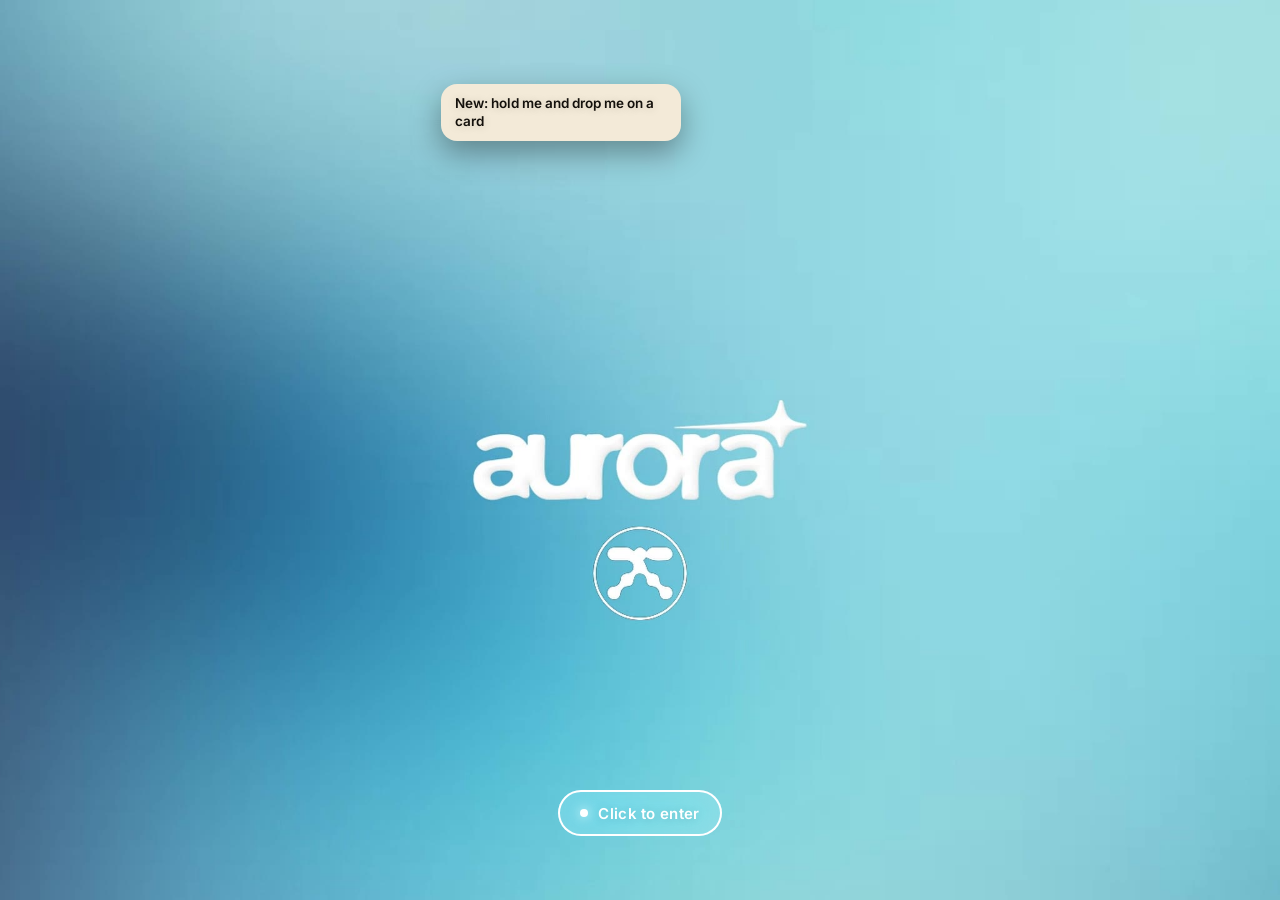
==== commit 91d71521: "v2064: karty na počítači plnou barvou jako na mobilu, karta s fotkou ve stylu složky Co-Authored-By:" ====
--- a/app/index.html
+++ b/app/index.html
@@ -31,18 +31,18 @@
 <link rel="icon" href="icon-192.png">
 <link rel="preload" href="fonts/inter-latin-500-normal.woff2" as="font" type="font/woff2" crossorigin>
 <link rel="preload" href="fonts/bricolage-grotesque-latin-800-normal.woff2" as="font" type="font/woff2" crossorigin>
-<link rel="stylesheet" href="app.css?v=2063">
-<link rel="stylesheet" href="keiro.css?v=2063">
-<link rel="stylesheet" href="desktop.css?v=2063">
-<link rel="stylesheet" href="orb.css?v=2063">
-<link rel="stylesheet" href="studio.css?v=2063">
-<link rel="stylesheet" href="fix.css?v=2063">
-<link rel="stylesheet" href="motion.css?v=2063">
-<link rel="stylesheet" href="calm.css?v=2063">
-<link rel="stylesheet" href="a2.css?v=2063">
-<link rel="stylesheet" href="a3c.css?v=2063">
-<link rel="stylesheet" href="a3.css?v=2063">
-<link rel="stylesheet" href="a3light.css?v=2063">
+<link rel="stylesheet" href="app.css?v=2064">
+<link rel="stylesheet" href="keiro.css?v=2064">
+<link rel="stylesheet" href="desktop.css?v=2064">
+<link rel="stylesheet" href="orb.css?v=2064">
+<link rel="stylesheet" href="studio.css?v=2064">
+<link rel="stylesheet" href="fix.css?v=2064">
+<link rel="stylesheet" href="motion.css?v=2064">
+<link rel="stylesheet" href="calm.css?v=2064">
+<link rel="stylesheet" href="a2.css?v=2064">
+<link rel="stylesheet" href="a3c.css?v=2064">
+<link rel="stylesheet" href="a3.css?v=2064">
+<link rel="stylesheet" href="a3light.css?v=2064">
 <style>#launch{position:fixed;inset:0;z-index:200;background:#86c9de center/cover no-repeat;transition:opacity .65s cubic-bezier(.2,.8,.2,1),filter .65s cubic-bezier(.2,.8,.2,1),transform .9s cubic-bezier(.2,.8,.2,1);cursor:pointer}#launch video{width:100%;height:100%;object-fit:cover;display:block}#launch.out{opacity:0;filter:blur(14px);transform:scale(1.04);pointer-events:none}@media (prefers-reduced-motion:reduce){#launch{transition:opacity .25s}#launch.out{filter:none;transform:none}}#launch .tap{position:absolute;left:0;right:0;bottom:calc(env(safe-area-inset-bottom,0px) + 64px);display:flex;justify-content:center;pointer-events:none}#launch .tap span{display:inline-flex;align-items:center;gap:10px;height:46px;padding:0 22px;border-radius:999px;font:600 15px/1 Inter,system-ui,sans-serif;letter-spacing:.02em;color:#fff;background:rgba(255,255,255,.16);-webkit-backdrop-filter:blur(18px) saturate(1.3);backdrop-filter:blur(18px) saturate(1.3);box-shadow:inset 0 0 0 1px rgba(255,255,255,.35),0 10px 30px rgba(0,40,70,.18);opacity:0;transform:translateY(10px) scale(.98);transition:opacity .6s cubic-bezier(.2,.8,.2,1),transform .6s cubic-bezier(.2,.8,.2,1)}#launch .tap i{width:8px;height:8px;border-radius:4px;background:#fff;box-shadow:0 0 12px #fff}#launch.wait .tap span{opacity:1;transform:none}#launch.wait .tap i{animation:lTap 2.2s ease-in-out infinite}@keyframes lTap{50%{opacity:.35;transform:scale(.7)}}#launch:focus{outline:none}#launch:focus-visible .tap span{box-shadow:inset 0 0 0 2px #fff}@media (prefers-reduced-motion:reduce){#launch.wait .tap i{animation:none}}#promo{position:fixed;inset:0;z-index:210;background:#0a0a0b;display:flex;align-items:center;justify-content:center;opacity:0;transition:opacity .5s cubic-bezier(.2,.8,.2,1)}#promo.on{opacity:1}#promo.out{opacity:0;pointer-events:none}#promo video{width:100%;height:100%;object-fit:contain;display:block}#promo button{position:absolute;z-index:2;height:40px;padding:0 16px;border:0;border-radius:999px;font:600 14px/1 Inter,system-ui,sans-serif;color:#fff;background:rgba(10,18,32,.4);-webkit-backdrop-filter:blur(16px) saturate(1.3);backdrop-filter:blur(16px) saturate(1.3);box-shadow:inset 0 0 0 1px rgba(255,255,255,.25);cursor:pointer}#promo .pskip{right:16px;top:calc(env(safe-area-inset-top,0px) + 12px)}#promo .psnd{left:50%;bottom:calc(env(safe-area-inset-bottom,0px) + 28px);transform:translateX(-50%)}</style>
 </head>
 <body>
@@ -116,27 +116,27 @@
 <input type="file" id="fileIn" accept="image/*,video/*" hidden>
 <input type="file" id="wallIn" accept="image/*" hidden>
 <input type="file" id="restoreIn" accept="application/json,.json" hidden>
-<script src="js/core.js?v=2063"></script>
-<script src="js/ui.js?v=2063"></script>
-<script src="js/screens.js?v=2063"></script>
-<script src="js/sheets.js?v=2063"></script>
-<script src="js/push.js?v=2063"></script>
-<script src="js/sync.js?v=2063"></script>
-<script src="js/spolu.js?v=2063"></script>
-<script src="js/account.js?v=2063"></script>
-<script src="js/tips.js?v=2063"></script>
-<script src="js/home19.js?v=2063"></script>
-<script src="js/beta.js?v=2063"></script>
-<script src="js/lab.js?v=2063"></script>
-<script src="js/app.js?v=2063"></script>
-<script src="js/coach.js?v=2063"></script>
-<script src="js/desktop.js?v=2063"></script>
-<script src="js/orb.js?v=2063"></script>
-<script src="js/studio.js?v=2063"></script>
-<script src="js/motion.js?v=2063"></script>
-<script src="js/quick.js?v=2063"></script>
-<script src="js/a2.js?v=2063"></script>
-<script src="js/a2pages.js?v=2063"></script>
-<script src="js/a3.js?v=2063"></script>
+<script src="js/core.js?v=2064"></script>
+<script src="js/ui.js?v=2064"></script>
+<script src="js/screens.js?v=2064"></script>
+<script src="js/sheets.js?v=2064"></script>
+<script src="js/push.js?v=2064"></script>
+<script src="js/sync.js?v=2064"></script>
+<script src="js/spolu.js?v=2064"></script>
+<script src="js/account.js?v=2064"></script>
+<script src="js/tips.js?v=2064"></script>
+<script src="js/home19.js?v=2064"></script>
+<script src="js/beta.js?v=2064"></script>
+<script src="js/lab.js?v=2064"></script>
+<script src="js/app.js?v=2064"></script>
+<script src="js/coach.js?v=2064"></script>
+<script src="js/desktop.js?v=2064"></script>
+<script src="js/orb.js?v=2064"></script>
+<script src="js/studio.js?v=2064"></script>
+<script src="js/motion.js?v=2064"></script>
+<script src="js/quick.js?v=2064"></script>
+<script src="js/a2.js?v=2064"></script>
+<script src="js/a2pages.js?v=2064"></script>
+<script src="js/a3.js?v=2064"></script>
 </body>
 </html>
--- a/app/a3.css
+++ b/app/a3.css
@@ -1061,3 +1061,25 @@
 .scr, .a3p, .a3oldp, .a3list, .a3tl.d, .a3spanel, #s-spaces.a3s, body.a3 #desk main, #sheet .sb, .hst, .dstk, .pscroll, .wbody, .dbgrid { overscroll-behavior:none; }
 * { scrollbar-width:none; }
 *::-webkit-scrollbar, body.desk ::-webkit-scrollbar { display:none; width:0; height:0; }
+
+/* v2064 · karty na počítači plnou barvou jako na mobilu + karta s fotkou (styl „složka“) */
+.a3dc[data-solid] { color:#fff !important; -webkit-backdrop-filter:none !important; backdrop-filter:none !important;
+  background: linear-gradient(165deg, color-mix(in oklab, var(--c) 86%, #fff 14%), color-mix(in oklab, var(--c) 58%, #000)) !important;
+  box-shadow: 0 14px 30px rgba(0,0,0,.28), inset 0 1px 0 rgba(255,255,255,.3), inset 0 0 0 1px rgba(255,255,255,.08) !important; }
+.a3dc[data-solid]::before { display:none !important; }
+.a3dc[data-solid] .a2-d, .a3dc[data-solid] b { color:#fff !important; }
+.a3dc[data-solid] .a2-t2, .a3dc[data-solid] .a2-t3, .a3dc[data-solid] .a2-lab, .a3dc[data-solid] small, .a3dc[data-solid] .a3nxs span { color: rgba(255,255,255,.84) !important; }
+.a3dc[data-solid] .a2-well { background: rgba(0,0,0,.18) !important; box-shadow:none !important; -webkit-backdrop-filter:none !important; backdrop-filter:none !important; }
+.a3dc[data-solid] .a2-btn.ghost { color:#fff !important; background: rgba(255,255,255,.12) !important; box-shadow: inset 0 0 0 1px rgba(255,255,255,.38) !important; }
+/* fotka: nahoře vidět, spodek jako matné čelo složky */
+.a3dc[data-img] { background: var(--img) center/cover !important; }
+.a3dc[data-img]::after { content:""; position:absolute; left:10px; right:10px; bottom:10px; top:42%; border-radius:22px; pointer-events:none; z-index:0;
+  background: linear-gradient(180deg, rgba(20,20,24,.30), rgba(20,20,24,.55)); -webkit-backdrop-filter: blur(18px) saturate(140%); backdrop-filter: blur(18px) saturate(140%);
+  box-shadow: inset 0 1px 0 rgba(255,255,255,.28), inset 0 0 0 1px rgba(255,255,255,.08); }
+.a3dc[data-img] > * { position:relative; z-index:1; }
+.a3dc[data-img] .a3dch, .a3dc[data-img] .a3dcn { text-shadow: 0 1px 6px rgba(0,0,0,.45); }
+.a3wc.img { background: var(--img) center/cover; }
+.a3wc.img .a3wcb { margin:0 8px 8px; height: calc(100% - 54px); padding:14px 14px 16px; border-radius:20px;
+  background: linear-gradient(180deg, rgba(20,20,24,.30), rgba(20,20,24,.55)); -webkit-backdrop-filter: blur(18px) saturate(140%); backdrop-filter: blur(18px) saturate(140%);
+  box-shadow: inset 0 1px 0 rgba(255,255,255,.28), inset 0 0 0 1px rgba(255,255,255,.08); }
+.a3wc.img .a3wch b { text-shadow: 0 1px 6px rgba(0,0,0,.45); }
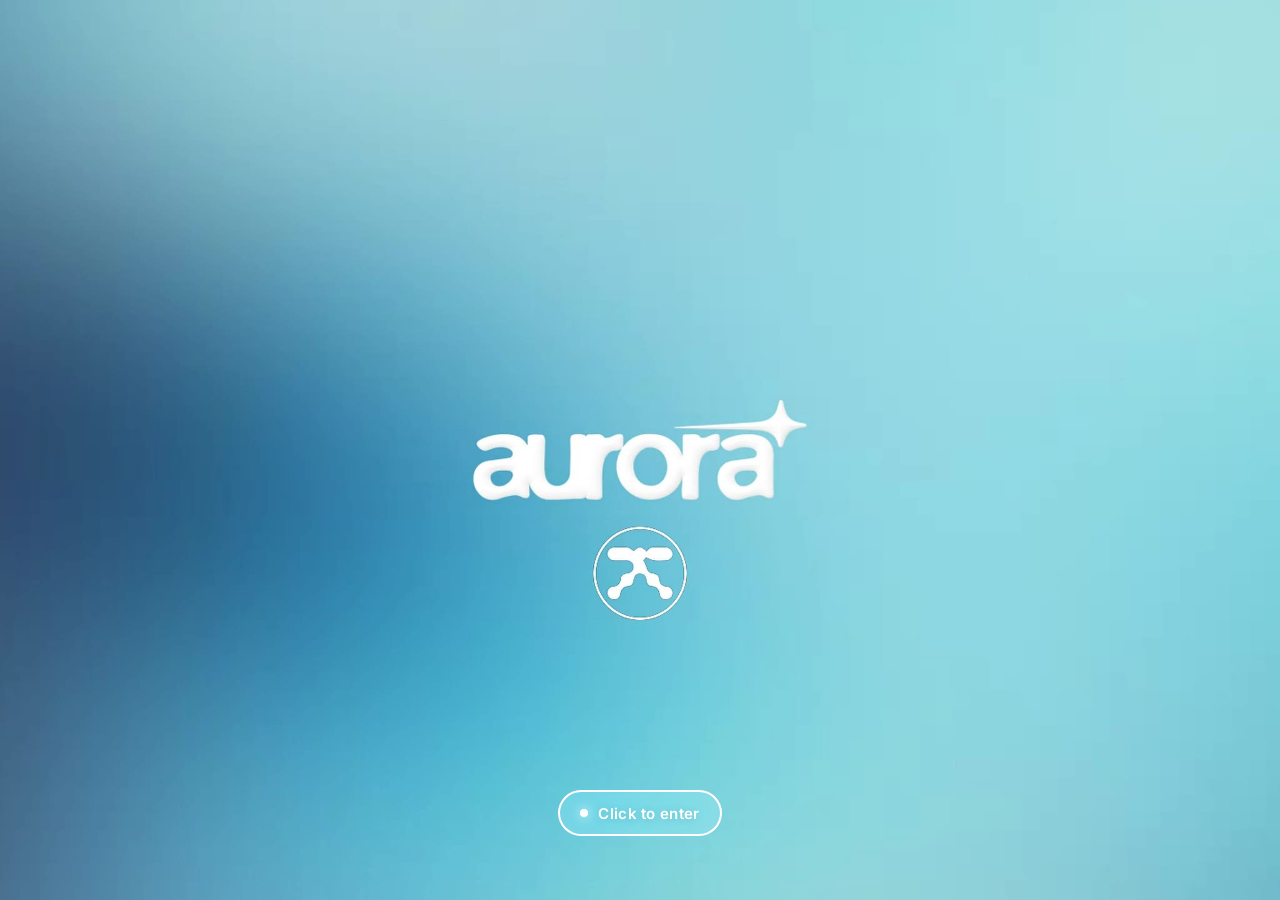
==== commit f8fd17aa: "v2065: fresh file addresses for every file, size switch on every block row Co-Authored-By: Claude Fa" ====
--- a/app/index.html
+++ b/app/index.html
@@ -31,18 +31,18 @@
 <link rel="icon" href="icon-192.png">
 <link rel="preload" href="fonts/inter-latin-500-normal.woff2" as="font" type="font/woff2" crossorigin>
 <link rel="preload" href="fonts/bricolage-grotesque-latin-800-normal.woff2" as="font" type="font/woff2" crossorigin>
-<link rel="stylesheet" href="app.css?v=2064">
-<link rel="stylesheet" href="keiro.css?v=2064">
-<link rel="stylesheet" href="desktop.css?v=2064">
-<link rel="stylesheet" href="orb.css?v=2064">
-<link rel="stylesheet" href="studio.css?v=2064">
-<link rel="stylesheet" href="fix.css?v=2064">
-<link rel="stylesheet" href="motion.css?v=2064">
-<link rel="stylesheet" href="calm.css?v=2064">
-<link rel="stylesheet" href="a2.css?v=2064">
-<link rel="stylesheet" href="a3c.css?v=2064">
-<link rel="stylesheet" href="a3.css?v=2064">
-<link rel="stylesheet" href="a3light.css?v=2064">
+<link rel="stylesheet" href="app.css?v=2065">
+<link rel="stylesheet" href="keiro.css?v=2065">
+<link rel="stylesheet" href="desktop.css?v=2065">
+<link rel="stylesheet" href="orb.css?v=2065">
+<link rel="stylesheet" href="studio.css?v=2065">
+<link rel="stylesheet" href="fix.css?v=2065">
+<link rel="stylesheet" href="motion.css?v=2065">
+<link rel="stylesheet" href="calm.css?v=2065">
+<link rel="stylesheet" href="a2.css?v=2065">
+<link rel="stylesheet" href="a3c.css?v=2065">
+<link rel="stylesheet" href="a3.css?v=2065">
+<link rel="stylesheet" href="a3light.css?v=2065">
 <style>#launch{position:fixed;inset:0;z-index:200;background:#86c9de center/cover no-repeat;transition:opacity .65s cubic-bezier(.2,.8,.2,1),filter .65s cubic-bezier(.2,.8,.2,1),transform .9s cubic-bezier(.2,.8,.2,1);cursor:pointer}#launch video{width:100%;height:100%;object-fit:cover;display:block}#launch.out{opacity:0;filter:blur(14px);transform:scale(1.04);pointer-events:none}@media (prefers-reduced-motion:reduce){#launch{transition:opacity .25s}#launch.out{filter:none;transform:none}}#launch .tap{position:absolute;left:0;right:0;bottom:calc(env(safe-area-inset-bottom,0px) + 64px);display:flex;justify-content:center;pointer-events:none}#launch .tap span{display:inline-flex;align-items:center;gap:10px;height:46px;padding:0 22px;border-radius:999px;font:600 15px/1 Inter,system-ui,sans-serif;letter-spacing:.02em;color:#fff;background:rgba(255,255,255,.16);-webkit-backdrop-filter:blur(18px) saturate(1.3);backdrop-filter:blur(18px) saturate(1.3);box-shadow:inset 0 0 0 1px rgba(255,255,255,.35),0 10px 30px rgba(0,40,70,.18);opacity:0;transform:translateY(10px) scale(.98);transition:opacity .6s cubic-bezier(.2,.8,.2,1),transform .6s cubic-bezier(.2,.8,.2,1)}#launch .tap i{width:8px;height:8px;border-radius:4px;background:#fff;box-shadow:0 0 12px #fff}#launch.wait .tap span{opacity:1;transform:none}#launch.wait .tap i{animation:lTap 2.2s ease-in-out infinite}@keyframes lTap{50%{opacity:.35;transform:scale(.7)}}#launch:focus{outline:none}#launch:focus-visible .tap span{box-shadow:inset 0 0 0 2px #fff}@media (prefers-reduced-motion:reduce){#launch.wait .tap i{animation:none}}#promo{position:fixed;inset:0;z-index:210;background:#0a0a0b;display:flex;align-items:center;justify-content:center;opacity:0;transition:opacity .5s cubic-bezier(.2,.8,.2,1)}#promo.on{opacity:1}#promo.out{opacity:0;pointer-events:none}#promo video{width:100%;height:100%;object-fit:contain;display:block}#promo button{position:absolute;z-index:2;height:40px;padding:0 16px;border:0;border-radius:999px;font:600 14px/1 Inter,system-ui,sans-serif;color:#fff;background:rgba(10,18,32,.4);-webkit-backdrop-filter:blur(16px) saturate(1.3);backdrop-filter:blur(16px) saturate(1.3);box-shadow:inset 0 0 0 1px rgba(255,255,255,.25);cursor:pointer}#promo .pskip{right:16px;top:calc(env(safe-area-inset-top,0px) + 12px)}#promo .psnd{left:50%;bottom:calc(env(safe-area-inset-bottom,0px) + 28px);transform:translateX(-50%)}</style>
 </head>
 <body>
@@ -116,27 +116,28 @@
 <input type="file" id="fileIn" accept="image/*,video/*" hidden>
 <input type="file" id="wallIn" accept="image/*" hidden>
 <input type="file" id="restoreIn" accept="application/json,.json" hidden>
-<script src="js/core.js?v=2064"></script>
-<script src="js/ui.js?v=2064"></script>
-<script src="js/screens.js?v=2064"></script>
-<script src="js/sheets.js?v=2064"></script>
-<script src="js/push.js?v=2064"></script>
-<script src="js/sync.js?v=2064"></script>
-<script src="js/spolu.js?v=2064"></script>
-<script src="js/account.js?v=2064"></script>
-<script src="js/tips.js?v=2064"></script>
-<script src="js/home19.js?v=2064"></script>
-<script src="js/beta.js?v=2064"></script>
-<script src="js/lab.js?v=2064"></script>
-<script src="js/app.js?v=2064"></script>
-<script src="js/coach.js?v=2064"></script>
-<script src="js/desktop.js?v=2064"></script>
-<script src="js/orb.js?v=2064"></script>
-<script src="js/studio.js?v=2064"></script>
-<script src="js/motion.js?v=2064"></script>
-<script src="js/quick.js?v=2064"></script>
-<script src="js/a2.js?v=2064"></script>
-<script src="js/a2pages.js?v=2064"></script>
-<script src="js/a3.js?v=2064"></script>
+<script src="js/core.js?v=2065"></script>
+<script src="js/ui.js?v=2065"></script>
+<script src="js/screens.js?v=2065"></script>
+<script src="js/sheets.js?v=2065"></script>
+<script src="js/push.js?v=2065"></script>
+<script src="js/sync.js?v=2065"></script>
+<script src="js/spolu.js?v=2065"></script>
+<script src="js/account.js?v=2065"></script>
+<script src="js/tips.js?v=2065"></script>
+<script src="js/home19.js?v=2065"></script>
+<script src="js/beta.js?v=2065"></script>
+<script src="js/lab.js?v=2065"></script>
+<script src="js/app.js?v=2065"></script>
+<script src="js/coach.js?v=2065"></script>
+<script src="js/desktop.js?v=2065"></script>
+<script src="js/orb.js?v=2065"></script>
+<script src="js/studio.js?v=2065"></script>
+<script src="js/motion.js?v=2065"></script>
+<script src="js/quick.js?v=2065"></script>
+<script src="js/a2.js?v=2065"></script>
+<script src="js/a2pages.js?v=2065"></script>
+<script src="js/gsap.min.js?v=3125"></script>
+<script src="js/a3.js?v=2065"></script>
 </body>
 </html>
--- a/app/a3.css
+++ b/app/a3.css
@@ -1056,30 +1056,59 @@
 .a3wcb { transform: translateY(calc((1 - var(--ex, 0)) * 18px)); }
 .a3wc.act { box-shadow: 0 -10px 26px rgba(0,0,0,.32), inset 0 1px 0 rgba(255,255,255,.34), inset 0 0 0 1px rgba(255,255,255,.1); }
 
-/* v2063 · horní část stojí: bez rozmazání nahoře, bez gumového pružení, bez bočních posuvníků */
-.a3edge, .scr > .hdr::before { display:none !important; }
-.scr, .a3p, .a3oldp, .a3list, .a3tl.d, .a3spanel, #s-spaces.a3s, body.a3 #desk main, #sheet .sb, .hst, .dstk, .pscroll, .wbody, .dbgrid { overscroll-behavior:none; }
-* { scrollbar-width:none; }
-*::-webkit-scrollbar, body.desk ::-webkit-scrollbar { display:none; width:0; height:0; }
-
-/* v2064 · karty na počítači plnou barvou jako na mobilu + karta s fotkou (styl „složka“) */
-.a3dc[data-solid] { color:#fff !important; -webkit-backdrop-filter:none !important; backdrop-filter:none !important;
-  background: linear-gradient(165deg, color-mix(in oklab, var(--c) 86%, #fff 14%), color-mix(in oklab, var(--c) 58%, #000)) !important;
-  box-shadow: 0 14px 30px rgba(0,0,0,.28), inset 0 1px 0 rgba(255,255,255,.3), inset 0 0 0 1px rgba(255,255,255,.08) !important; }
-.a3dc[data-solid]::before { display:none !important; }
-.a3dc[data-solid] .a2-d, .a3dc[data-solid] b { color:#fff !important; }
-.a3dc[data-solid] .a2-t2, .a3dc[data-solid] .a2-t3, .a3dc[data-solid] .a2-lab, .a3dc[data-solid] small, .a3dc[data-solid] .a3nxs span { color: rgba(255,255,255,.84) !important; }
-.a3dc[data-solid] .a2-well { background: rgba(0,0,0,.18) !important; box-shadow:none !important; -webkit-backdrop-filter:none !important; backdrop-filter:none !important; }
-.a3dc[data-solid] .a2-btn.ghost { color:#fff !important; background: rgba(255,255,255,.12) !important; box-shadow: inset 0 0 0 1px rgba(255,255,255,.38) !important; }
-/* fotka: nahoře vidět, spodek jako matné čelo složky */
-.a3dc[data-img] { background: var(--img) center/cover !important; }
-.a3dc[data-img]::after { content:""; position:absolute; left:10px; right:10px; bottom:10px; top:42%; border-radius:22px; pointer-events:none; z-index:0;
-  background: linear-gradient(180deg, rgba(20,20,24,.30), rgba(20,20,24,.55)); -webkit-backdrop-filter: blur(18px) saturate(140%); backdrop-filter: blur(18px) saturate(140%);
-  box-shadow: inset 0 1px 0 rgba(255,255,255,.28), inset 0 0 0 1px rgba(255,255,255,.08); }
-.a3dc[data-img] > * { position:relative; z-index:1; }
-.a3dc[data-img] .a3dch, .a3dc[data-img] .a3dcn { text-shadow: 0 1px 6px rgba(0,0,0,.45); }
-.a3wc.img { background: var(--img) center/cover; }
-.a3wc.img .a3wcb { margin:0 8px 8px; height: calc(100% - 54px); padding:14px 14px 16px; border-radius:20px;
-  background: linear-gradient(180deg, rgba(20,20,24,.30), rgba(20,20,24,.55)); -webkit-backdrop-filter: blur(18px) saturate(140%); backdrop-filter: blur(18px) saturate(140%);
-  box-shadow: inset 0 1px 0 rgba(255,255,255,.28), inset 0 0 0 1px rgba(255,255,255,.08); }
-.a3wc.img .a3wch b { text-shadow: 0 1px 6px rgba(0,0,0,.45); }
+/* ===== v2063 ===== */
+/* AI: actions jump out of the orb (phone) */
+#orbRad { position:fixed; inset:0; z-index:9002; }
+#orbRad .orsc { position:absolute; inset:0; background:rgba(6,9,13,.42); -webkit-backdrop-filter:blur(8px); backdrop-filter:blur(8px); opacity:0; transition:opacity .25s; }
+#orbRad.on .orsc { opacity:1; }
+.orbq { position:absolute; width:74px; height:74px; margin:0; padding:0; border:0; border-radius:24px; display:flex; flex-direction:column; align-items:center; justify-content:center; gap:5px; cursor:pointer; opacity:0;
+  background:rgba(34,40,48,.94); color:#f4ecdc; box-shadow:0 14px 30px rgba(0,0,0,.42), inset 0 0 0 1px rgba(255,255,255,.14), inset 0 1px 0 rgba(255,255,255,.18); font:650 11.5px/1 Inter, sans-serif; -webkit-tap-highlight-color:transparent; }
+.orbq svg { width:24px; height:24px; }
+.orbq.ai { background:linear-gradient(150deg, var(--o1,#5ccfc9), var(--o2,#4d5cff) 55%, var(--o3,#e9557c)); color:#fff; }
+.orbq:active { filter:brightness(1.15); }
+#orbBub .obgo { background:#f4ecdc !important; color:#1b2228 !important; }
+#orbBub .obgo svg { stroke:#1b2228 !important; }
+html body.lightui #orbBub .obb { background:#f7f4ef !important; }
+html body.lightui #orbBub .obgo { background:#1c2228 !important; color:#f4ecdc !important; }
+html body.lightui #orbBub .obgo svg { stroke:#f4ecdc !important; }
+/* Home phone: cards as rows */
+.a3wrows { gap:6px; }
+.a3wrl { flex:1; min-height:0; display:flex; flex-direction:column; justify-content:space-around; }
+.a3wrl .a3kr { flex:1 1 0; max-height:64px; }
+/* Home desk: Today and the widget under it share the column half and half */
+.a3dhome .a3c1 > * { flex:1 1 0 !important; min-height:0; height:auto !important; max-height:none !important; }
+/* iPad: everything a notch smaller */
+body.desk.dtab #desk { zoom:.88; }
+/* Board: a stack of up to three photos, kept inside its own tile */
+.a3stw { position:relative; margin:10px 14px 0 2px; }
+.a3stw > .a3bimg { position:absolute; inset:0; width:100%; height:100%; aspect-ratio:auto !important; z-index:3; box-shadow:0 8px 20px rgba(0,0,0,.3); }
+.a3sly { position:absolute; inset:0; border-radius:22px; background:#14202a center/cover; box-shadow:0 6px 16px rgba(0,0,0,.28); }
+.a3sly.s2 { z-index:2; transform: translate(5%, -4%) rotate(3deg); }
+.a3sly.s3 { z-index:1; transform: translate(10%, -8%) rotate(6deg); }
+.a3stn { position:absolute; right:10px; bottom:10px; min-width:26px; height:26px; padding:0 8px; border-radius:13px; display:grid; place-items:center; background:rgba(0,0,0,.6); color:#fff; font:700 12px/1 Inter, sans-serif; -webkit-backdrop-filter:blur(8px); backdrop-filter:blur(8px); }
+.a3bt.a3stk { overflow:visible; }
+.mediaprev { position:relative; }
+.mpmore { position:absolute; left:10px; bottom:10px; display:flex; align-items:center; gap:4px; padding:4px 8px 4px 4px; border-radius:14px; background:rgba(0,0,0,.6); color:#fff; font:700 12px/1 Inter, sans-serif; }
+.mpmore i { width:30px; height:30px; border-radius:9px; background:#222 center/cover; }
+.vsubs { position:absolute; left:0; right:0; bottom:calc(var(--sb,0px) + 150px); z-index:6; display:flex; justify-content:center; gap:8px; }
+.vsubs button { width:46px; height:46px; border-radius:13px; border:0; padding:0; background:#222 center/cover; opacity:.55; box-shadow:0 4px 12px rgba(0,0,0,.4); cursor:pointer; }
+.vsubs button.on { opacity:1; box-shadow:0 0 0 2px #fff, 0 4px 12px rgba(0,0,0,.4); }
+/* phone edit: small real card on top, list under it */
+.a3epv { padding:12px; overflow:hidden; }
+.a3epz { transform:scale(.34); transform-origin:0 0; width:294.1%; pointer-events:none; }
+body:has(.a3elist) #orbFab { opacity:0 !important; pointer-events:none !important; visibility:hidden !important; }
+.a3epz .a2-in { animation:none !important; }
+.a3elist { padding:6px 12px; display:flex; flex-direction:column; }
+.a3er { display:flex; align-items:center; gap:10px; min-height:60px; border-top:1px solid rgba(var(--wr), .08); background:transparent; }
+.a3er:first-child { border-top:0; }
+.a3er.drag { background:rgba(var(--wr), .08); border-radius:16px; border-color:transparent; }
+.a3er > b { flex:1; min-width:0; font:600 15px/1.2 Inter, sans-serif; white-space:nowrap; overflow:hidden; text-overflow:ellipsis; }
+.a3er.off > b { opacity:.4; }
+.a3erg { width:34px; height:44px; display:grid; place-items:center; color:var(--t3); font:700 15px/1 Inter; letter-spacing:-2px; touch-action:none; cursor:grab; flex:none; }
+.a3szb.sm button { height:36px; min-width:0; padding:0 12px; font-size:13px; }
+.a3szb.sm button:disabled { opacity:.3; }
+.a3ere { width:44px; height:44px; border-radius:50%; border:0; background:rgba(var(--wr), .07); color:var(--cream); display:grid; place-items:center; flex:none; cursor:pointer; }
+.a3er.off .a3ere { color:var(--t3); }
+/* Plan desk: "Tomorrow" scrolls inside itself and fades at the bottom instead of being cut */
+.a3ptm2 { overflow-y:auto; scrollbar-width:none; -webkit-mask:linear-gradient(180deg,#000 calc(100% - 30px),transparent); mask:linear-gradient(180deg,#000 calc(100% - 30px),transparent); padding-bottom:26px !important; }
+.a3ptm2::-webkit-scrollbar { display:none; }
--- a/app/a3light.css
+++ b/app/a3light.css
@@ -4,6 +4,9 @@
 body.lightui .a3kn { color:#f4ecdc; }
 body.lightui .a3idn.a3idn { color:#1b2228; }
 body.lightui .a3fb { color:#c4552a; }
+html body.lightui.desk.a3setbig #s-settings { background:none !important; box-shadow:none !important; -webkit-backdrop-filter:none !important; backdrop-filter:none !important; }
+html body.lightui .orbq.ai { background:linear-gradient(150deg, var(--o1,#5ccfc9), var(--o2,#4d5cff) 55%, var(--o3,#e9557c)); color:#fff; }
+body.lightui .orbq:not(.ai) { background:rgba(255,255,255,.96); color:#1c2228; box-shadow:0 14px 30px rgba(0,0,0,.16), inset 0 0 0 1px rgba(28,34,40,.08); }
 body.a3.lightui { --okc:#1f8a4c; --oncr:#f4ecdc; }
 html body.lightui.a3 #nav .plus.aorb.aorb, html body.lightui.a3 #orbFab.aorb.aorb { background:none !important; box-shadow:none !important; }
 body.lightui .a3tg { background:#dcdce1; box-shadow: inset 0 0 0 1px rgba(0,0,0,.04); }
@@ -160,3 +163,13 @@
 body.lightui .a3szb button.on{color:#f4ecdc}
 body.lightui .a3bgsw{box-shadow:inset 0 0 0 1px rgba(28,34,40,0.110)}
 body.lightui .a3live.a3vsl{background:rgba(28,34,40,0.028) !important;box-shadow:inset 0 0 0 1px rgba(28,34,40,0.044)}
+body.lightui #orbRad .orsc{background:rgba(255,255,255,0.80)}
+body.lightui .orbq{background:rgba(255,255,255,0.82);color:#1c2228;box-shadow:0 14px 30px rgba(60,40,30,0.147), inset 0 0 0 1px rgba(28,34,40,0.077), inset 0 1px 0 rgba(28,34,40,0.099)}
+body.lightui #orbBub .obgo{background:#1c2228 !important;color:#f4ecdc !important}
+body.lightui #orbBub .obgo svg{stroke:#f4ecdc !important}
+body.lightui .a3stw > .a3bimg{box-shadow:0 8px 20px rgba(60,40,30,0.105)}
+body.lightui .a3sly{background:#f4ecdc center/cover;box-shadow:0 6px 16px rgba(60,40,30,0.098)}
+body.lightui .a3stn{background:rgba(255,255,255,0.82)}
+body.lightui .mpmore{background:rgba(255,255,255,0.82)}
+body.lightui .vsubs button{box-shadow:0 4px 12px rgba(60,40,30,0.140)}
+body.lightui .vsubs button.on{box-shadow:0 0 0 2px #fff, 0 4px 12px rgba(60,40,30,0.140)}
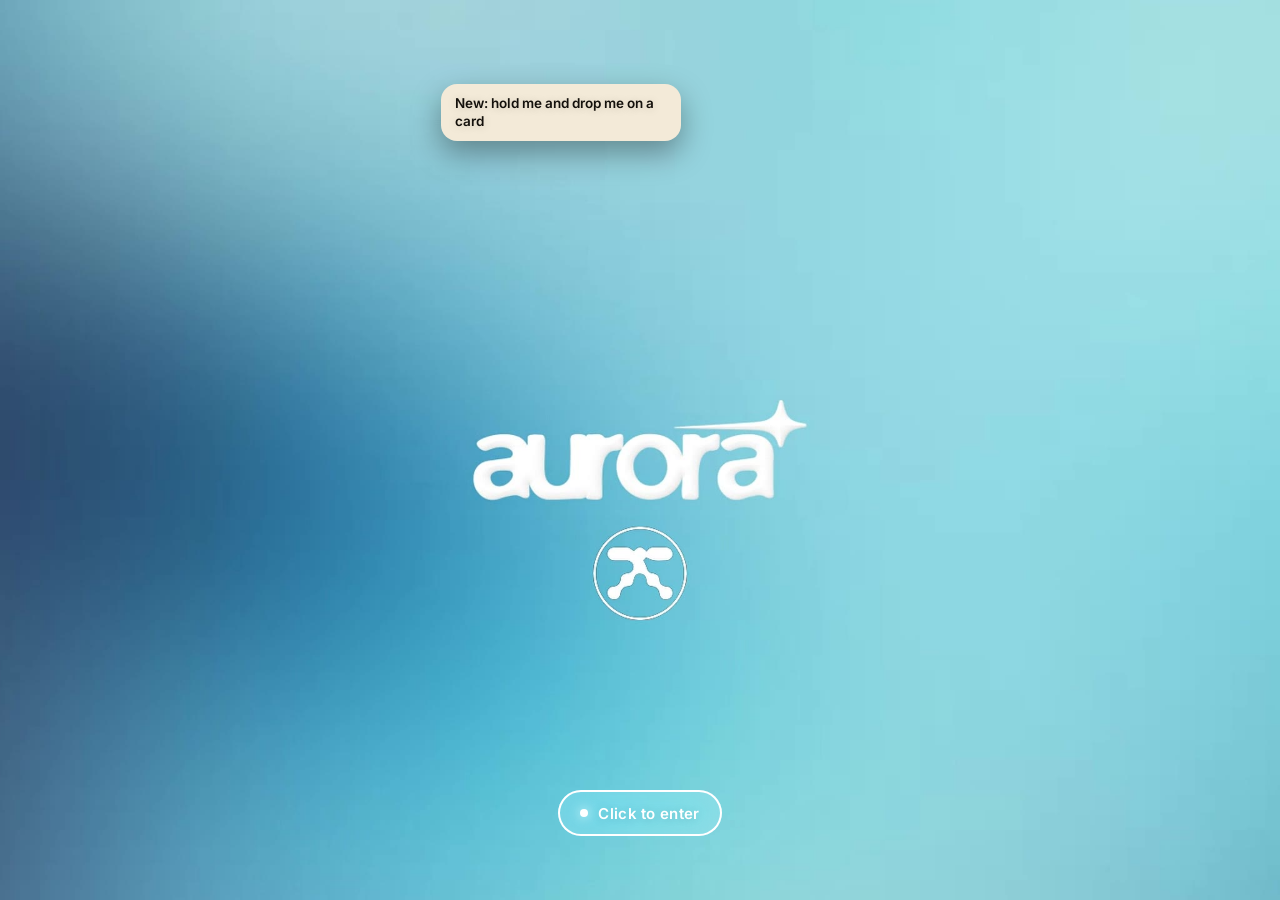
==== commit 52777182: "Lab v2066: fixed top area on every page, orb squares spaced and edge-aware, same orb and coloured Sp" ====
--- a/app/index.html
+++ b/app/index.html
@@ -31,18 +31,18 @@
 <link rel="icon" href="icon-192.png">
 <link rel="preload" href="fonts/inter-latin-500-normal.woff2" as="font" type="font/woff2" crossorigin>
 <link rel="preload" href="fonts/bricolage-grotesque-latin-800-normal.woff2" as="font" type="font/woff2" crossorigin>
-<link rel="stylesheet" href="app.css?v=2065">
-<link rel="stylesheet" href="keiro.css?v=2065">
-<link rel="stylesheet" href="desktop.css?v=2065">
-<link rel="stylesheet" href="orb.css?v=2065">
-<link rel="stylesheet" href="studio.css?v=2065">
-<link rel="stylesheet" href="fix.css?v=2065">
-<link rel="stylesheet" href="motion.css?v=2065">
-<link rel="stylesheet" href="calm.css?v=2065">
-<link rel="stylesheet" href="a2.css?v=2065">
-<link rel="stylesheet" href="a3c.css?v=2065">
-<link rel="stylesheet" href="a3.css?v=2065">
-<link rel="stylesheet" href="a3light.css?v=2065">
+<link rel="stylesheet" href="app.css?v=2066">
+<link rel="stylesheet" href="keiro.css?v=2066">
+<link rel="stylesheet" href="desktop.css?v=2066">
+<link rel="stylesheet" href="orb.css?v=2066">
+<link rel="stylesheet" href="studio.css?v=2066">
+<link rel="stylesheet" href="fix.css?v=2066">
+<link rel="stylesheet" href="motion.css?v=2066">
+<link rel="stylesheet" href="calm.css?v=2066">
+<link rel="stylesheet" href="a2.css?v=2066">
+<link rel="stylesheet" href="a3c.css?v=2066">
+<link rel="stylesheet" href="a3.css?v=2066">
+<link rel="stylesheet" href="a3light.css?v=2066">
 <style>#launch{position:fixed;inset:0;z-index:200;background:#86c9de center/cover no-repeat;transition:opacity .65s cubic-bezier(.2,.8,.2,1),filter .65s cubic-bezier(.2,.8,.2,1),transform .9s cubic-bezier(.2,.8,.2,1);cursor:pointer}#launch video{width:100%;height:100%;object-fit:cover;display:block}#launch.out{opacity:0;filter:blur(14px);transform:scale(1.04);pointer-events:none}@media (prefers-reduced-motion:reduce){#launch{transition:opacity .25s}#launch.out{filter:none;transform:none}}#launch .tap{position:absolute;left:0;right:0;bottom:calc(env(safe-area-inset-bottom,0px) + 64px);display:flex;justify-content:center;pointer-events:none}#launch .tap span{display:inline-flex;align-items:center;gap:10px;height:46px;padding:0 22px;border-radius:999px;font:600 15px/1 Inter,system-ui,sans-serif;letter-spacing:.02em;color:#fff;background:rgba(255,255,255,.16);-webkit-backdrop-filter:blur(18px) saturate(1.3);backdrop-filter:blur(18px) saturate(1.3);box-shadow:inset 0 0 0 1px rgba(255,255,255,.35),0 10px 30px rgba(0,40,70,.18);opacity:0;transform:translateY(10px) scale(.98);transition:opacity .6s cubic-bezier(.2,.8,.2,1),transform .6s cubic-bezier(.2,.8,.2,1)}#launch .tap i{width:8px;height:8px;border-radius:4px;background:#fff;box-shadow:0 0 12px #fff}#launch.wait .tap span{opacity:1;transform:none}#launch.wait .tap i{animation:lTap 2.2s ease-in-out infinite}@keyframes lTap{50%{opacity:.35;transform:scale(.7)}}#launch:focus{outline:none}#launch:focus-visible .tap span{box-shadow:inset 0 0 0 2px #fff}@media (prefers-reduced-motion:reduce){#launch.wait .tap i{animation:none}}#promo{position:fixed;inset:0;z-index:210;background:#0a0a0b;display:flex;align-items:center;justify-content:center;opacity:0;transition:opacity .5s cubic-bezier(.2,.8,.2,1)}#promo.on{opacity:1}#promo.out{opacity:0;pointer-events:none}#promo video{width:100%;height:100%;object-fit:contain;display:block}#promo button{position:absolute;z-index:2;height:40px;padding:0 16px;border:0;border-radius:999px;font:600 14px/1 Inter,system-ui,sans-serif;color:#fff;background:rgba(10,18,32,.4);-webkit-backdrop-filter:blur(16px) saturate(1.3);backdrop-filter:blur(16px) saturate(1.3);box-shadow:inset 0 0 0 1px rgba(255,255,255,.25);cursor:pointer}#promo .pskip{right:16px;top:calc(env(safe-area-inset-top,0px) + 12px)}#promo .psnd{left:50%;bottom:calc(env(safe-area-inset-bottom,0px) + 28px);transform:translateX(-50%)}</style>
 </head>
 <body>
@@ -116,28 +116,28 @@
 <input type="file" id="fileIn" accept="image/*,video/*" hidden>
 <input type="file" id="wallIn" accept="image/*" hidden>
 <input type="file" id="restoreIn" accept="application/json,.json" hidden>
-<script src="js/core.js?v=2065"></script>
-<script src="js/ui.js?v=2065"></script>
-<script src="js/screens.js?v=2065"></script>
-<script src="js/sheets.js?v=2065"></script>
-<script src="js/push.js?v=2065"></script>
-<script src="js/sync.js?v=2065"></script>
-<script src="js/spolu.js?v=2065"></script>
-<script src="js/account.js?v=2065"></script>
-<script src="js/tips.js?v=2065"></script>
-<script src="js/home19.js?v=2065"></script>
-<script src="js/beta.js?v=2065"></script>
-<script src="js/lab.js?v=2065"></script>
-<script src="js/app.js?v=2065"></script>
-<script src="js/coach.js?v=2065"></script>
-<script src="js/desktop.js?v=2065"></script>
-<script src="js/orb.js?v=2065"></script>
-<script src="js/studio.js?v=2065"></script>
-<script src="js/motion.js?v=2065"></script>
-<script src="js/quick.js?v=2065"></script>
-<script src="js/a2.js?v=2065"></script>
-<script src="js/a2pages.js?v=2065"></script>
+<script src="js/core.js?v=2066"></script>
+<script src="js/ui.js?v=2066"></script>
+<script src="js/screens.js?v=2066"></script>
+<script src="js/sheets.js?v=2066"></script>
+<script src="js/push.js?v=2066"></script>
+<script src="js/sync.js?v=2066"></script>
+<script src="js/spolu.js?v=2066"></script>
+<script src="js/account.js?v=2066"></script>
+<script src="js/tips.js?v=2066"></script>
+<script src="js/home19.js?v=2066"></script>
+<script src="js/beta.js?v=2066"></script>
+<script src="js/lab.js?v=2066"></script>
+<script src="js/app.js?v=2066"></script>
+<script src="js/coach.js?v=2066"></script>
+<script src="js/desktop.js?v=2066"></script>
+<script src="js/orb.js?v=2066"></script>
+<script src="js/studio.js?v=2066"></script>
+<script src="js/motion.js?v=2066"></script>
+<script src="js/quick.js?v=2066"></script>
+<script src="js/a2.js?v=2066"></script>
+<script src="js/a2pages.js?v=2066"></script>
 <script src="js/gsap.min.js?v=3125"></script>
-<script src="js/a3.js?v=2065"></script>
+<script src="js/a3.js?v=2066"></script>
 </body>
 </html>
--- a/app/a3.css
+++ b/app/a3.css
@@ -1112,3 +1112,21 @@
 /* Plan desk: "Tomorrow" scrolls inside itself and fades at the bottom instead of being cut */
 .a3ptm2 { overflow-y:auto; scrollbar-width:none; -webkit-mask:linear-gradient(180deg,#000 calc(100% - 30px),transparent); mask:linear-gradient(180deg,#000 calc(100% - 30px),transparent); padding-bottom:26px !important; }
 .a3ptm2::-webkit-scrollbar { display:none; }
+
+/* ===== v2066 · one rule everywhere ===== */
+/* nothing at the top moves: no rubber band, the title and the buttons stay where they are */
+body.a3 .scr { overscroll-behavior:none; }
+.a3p.a3scd > .a3hd.a3fh.a3hown > b.a2-d { opacity:1; pointer-events:auto; }
+body.a3:not(.desk) .a3p > .a3hd.a3fh.a3hown > b.a2-d { text-shadow:0 1px 14px rgba(0,0,0,.35); }
+.orbq { width:78px; height:78px; }
+.orbq span { max-width:70px; text-align:center; line-height:1.1; overflow:hidden; display:-webkit-box; -webkit-line-clamp:2; -webkit-box-orient:vertical; }
+/* desk Spaces: the same full-colour cards as on the phone */
+.a3dc.a3fc { color:#fff; background: linear-gradient(165deg, color-mix(in oklab, var(--c) 86%, #fff 14%), color-mix(in oklab, var(--c) 56%, #000)) !important; box-shadow: 0 10px 28px rgba(0,0,0,.28), inset 0 1px 0 rgba(255,255,255,.3), inset 0 0 0 1px rgba(255,255,255,.08) !important; -webkit-backdrop-filter:none !important; backdrop-filter:none !important; }
+.a3dc.a3fc.img { background: linear-gradient(180deg, rgba(0,0,0,.15), rgba(0,0,0,.6)), var(--img) center/cover !important; }
+.a3dc.a3fc.u3 { filter: saturate(.35) brightness(.8); }
+.a3dc.a3fc::before, .a3dc.a3fc::after { display:none !important; }
+.a3dc.a3fc b, .a3dc.a3fc .a2-d, .a3dc.a3fc .a2-lab, .a3dc.a3fc .a2-t2, .a3dc.a3fc .a2-t3, .a3dc.a3fc span { color:#fff !important; }
+.a3dc.a3fc .a2-lab, .a3dc.a3fc .a2-t2 { opacity:.82; }
+.a3dc.a3fc .a2-well { background: rgba(0,0,0,.2) !important; box-shadow:none !important; }
+.a3dc.a3fc .a3nxs, .a3dc.a3fc .a3nowb { color:#fff; }
+body.a3:not(.desk) .a3p.a3pown > .a3edge { height: calc(var(--st, 0px) + 104px); margin-bottom:-104px; background: linear-gradient(180deg, rgba(8,12,18,.78) 55%, rgba(8,12,18,0)); -webkit-backdrop-filter: blur(18px); backdrop-filter: blur(18px); -webkit-mask: linear-gradient(180deg, #000 72%, transparent); mask: linear-gradient(180deg, #000 72%, transparent); }
--- a/app/a3light.css
+++ b/app/a3light.css
@@ -15,6 +15,8 @@
 body.lightui .a3wc, body.lightui .a3wc b, body.lightui .a3wc .a3wbig, body.lightui .a3wc .a3wnx, body.lightui .a3wc .a3wbg, body.lightui .a3wc .a2-well { color:#fff; }
 body.lightui .a3wnx .a2-lab { color: rgba(255,255,255,.72); }
 body.lightui .a3edge { background: linear-gradient(180deg, rgba(240,236,230,.7), rgba(240,236,230,0)); }
+body.lightui:not(.desk) .a3p.a3pown > .a3edge { background: linear-gradient(180deg, rgba(240,236,230,.86) 55%, rgba(240,236,230,0)) !important; }
+body.lightui:not(.desk) .a3p > .a3hd.a3fh.a3hown > b.a2-d { text-shadow:none; }
 body.lightui.a3:not(.desk) .a3p > .a3hd.a3fh .a2-icon, body.lightui.a3:not(.desk) .a3p > .a3hd.a3fh .a2-chip, body.lightui .a3tpill { background: rgba(255,255,255,.62); color:#1c2228; box-shadow: inset 0 0 0 1px rgba(28,34,40,.08), 0 4px 14px rgba(0,0,0,.08); }
 body.lightui .a3bkbar { background: rgba(255,255,255,.78); box-shadow: inset 0 0 0 1px rgba(28,34,40,.08), 0 14px 34px rgba(0,0,0,.14); }
 body.lightui .a3szb { background: rgba(28,34,40,.06); }
@@ -173,3 +175,5 @@
 body.lightui .mpmore{background:rgba(255,255,255,0.82)}
 body.lightui .vsubs button{box-shadow:0 4px 12px rgba(60,40,30,0.140)}
 body.lightui .vsubs button.on{box-shadow:0 0 0 2px #fff, 0 4px 12px rgba(60,40,30,0.140)}
+body.lightui.a3:not(.desk) .a3p > .a3hd.a3fh.a3hown > b.a2-d{text-shadow:0 1px 14px rgba(60,40,30,0.122)}
+body.lightui.a3:not(.desk) .a3p.a3pown > .a3edge{background:linear-gradient(180deg, rgba(255,255,255,0.82) 55%, rgba(255,255,255,0.38))}
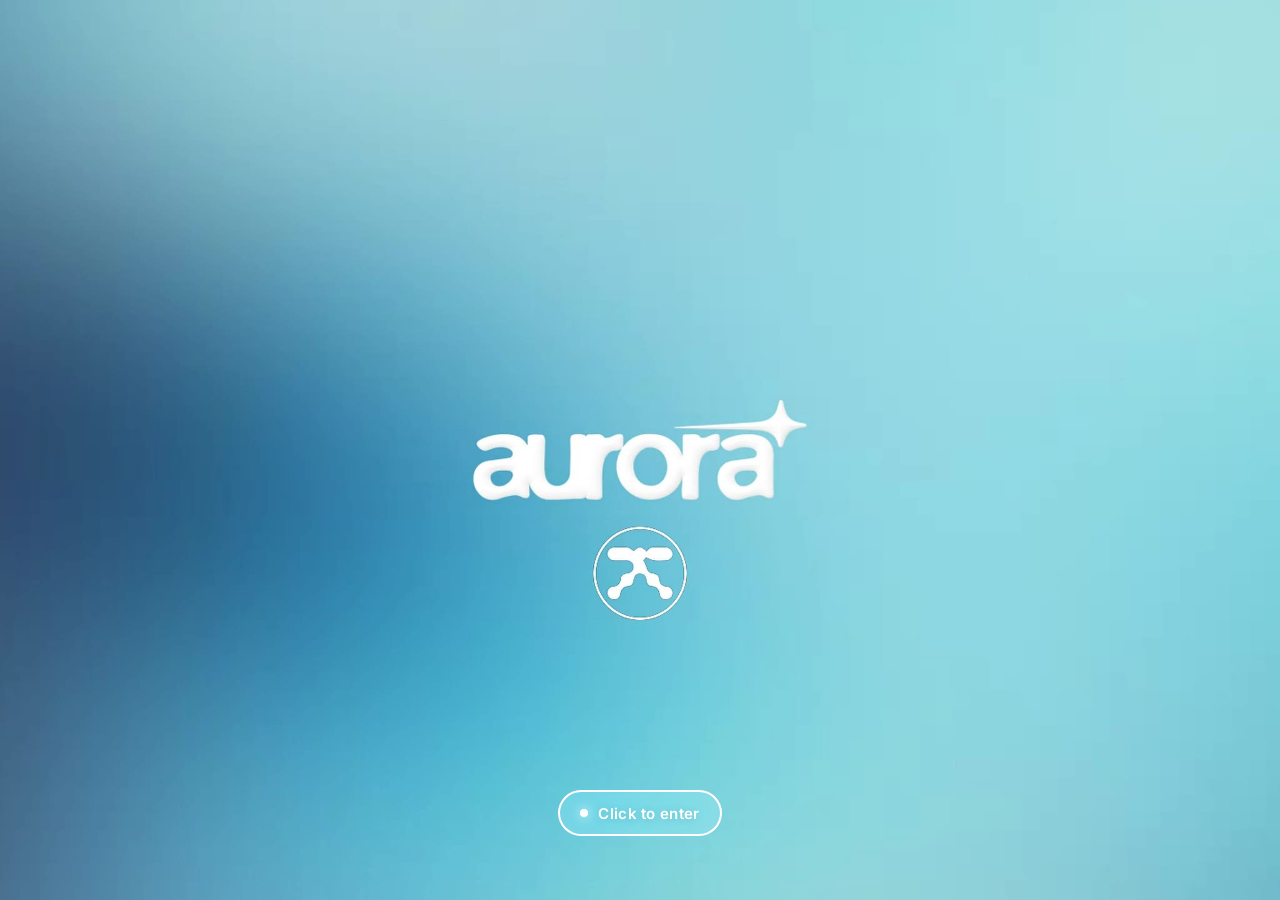
==== commit 35991220: "Lab v2069: clean top area (no band, no glow), tabs and card pages move on GSAP Co-Authored-By: Claud" ====
--- a/app/index.html
+++ b/app/index.html
@@ -31,18 +31,18 @@
 <link rel="icon" href="icon-192.png">
 <link rel="preload" href="fonts/inter-latin-500-normal.woff2" as="font" type="font/woff2" crossorigin>
 <link rel="preload" href="fonts/bricolage-grotesque-latin-800-normal.woff2" as="font" type="font/woff2" crossorigin>
-<link rel="stylesheet" href="app.css?v=2066">
-<link rel="stylesheet" href="keiro.css?v=2066">
-<link rel="stylesheet" href="desktop.css?v=2066">
-<link rel="stylesheet" href="orb.css?v=2066">
-<link rel="stylesheet" href="studio.css?v=2066">
-<link rel="stylesheet" href="fix.css?v=2066">
-<link rel="stylesheet" href="motion.css?v=2066">
-<link rel="stylesheet" href="calm.css?v=2066">
-<link rel="stylesheet" href="a2.css?v=2066">
-<link rel="stylesheet" href="a3c.css?v=2066">
-<link rel="stylesheet" href="a3.css?v=2066">
-<link rel="stylesheet" href="a3light.css?v=2066">
+<link rel="stylesheet" href="app.css?v=2069">
+<link rel="stylesheet" href="keiro.css?v=2069">
+<link rel="stylesheet" href="desktop.css?v=2069">
+<link rel="stylesheet" href="orb.css?v=2069">
+<link rel="stylesheet" href="studio.css?v=2069">
+<link rel="stylesheet" href="fix.css?v=2069">
+<link rel="stylesheet" href="motion.css?v=2069">
+<link rel="stylesheet" href="calm.css?v=2069">
+<link rel="stylesheet" href="a2.css?v=2069">
+<link rel="stylesheet" href="a3c.css?v=2069">
+<link rel="stylesheet" href="a3.css?v=2069">
+<link rel="stylesheet" href="a3light.css?v=2069">
 <style>#launch{position:fixed;inset:0;z-index:200;background:#86c9de center/cover no-repeat;transition:opacity .65s cubic-bezier(.2,.8,.2,1),filter .65s cubic-bezier(.2,.8,.2,1),transform .9s cubic-bezier(.2,.8,.2,1);cursor:pointer}#launch video{width:100%;height:100%;object-fit:cover;display:block}#launch.out{opacity:0;filter:blur(14px);transform:scale(1.04);pointer-events:none}@media (prefers-reduced-motion:reduce){#launch{transition:opacity .25s}#launch.out{filter:none;transform:none}}#launch .tap{position:absolute;left:0;right:0;bottom:calc(env(safe-area-inset-bottom,0px) + 64px);display:flex;justify-content:center;pointer-events:none}#launch .tap span{display:inline-flex;align-items:center;gap:10px;height:46px;padding:0 22px;border-radius:999px;font:600 15px/1 Inter,system-ui,sans-serif;letter-spacing:.02em;color:#fff;background:rgba(255,255,255,.16);-webkit-backdrop-filter:blur(18px) saturate(1.3);backdrop-filter:blur(18px) saturate(1.3);box-shadow:inset 0 0 0 1px rgba(255,255,255,.35),0 10px 30px rgba(0,40,70,.18);opacity:0;transform:translateY(10px) scale(.98);transition:opacity .6s cubic-bezier(.2,.8,.2,1),transform .6s cubic-bezier(.2,.8,.2,1)}#launch .tap i{width:8px;height:8px;border-radius:4px;background:#fff;box-shadow:0 0 12px #fff}#launch.wait .tap span{opacity:1;transform:none}#launch.wait .tap i{animation:lTap 2.2s ease-in-out infinite}@keyframes lTap{50%{opacity:.35;transform:scale(.7)}}#launch:focus{outline:none}#launch:focus-visible .tap span{box-shadow:inset 0 0 0 2px #fff}@media (prefers-reduced-motion:reduce){#launch.wait .tap i{animation:none}}#promo{position:fixed;inset:0;z-index:210;background:#0a0a0b;display:flex;align-items:center;justify-content:center;opacity:0;transition:opacity .5s cubic-bezier(.2,.8,.2,1)}#promo.on{opacity:1}#promo.out{opacity:0;pointer-events:none}#promo video{width:100%;height:100%;object-fit:contain;display:block}#promo button{position:absolute;z-index:2;height:40px;padding:0 16px;border:0;border-radius:999px;font:600 14px/1 Inter,system-ui,sans-serif;color:#fff;background:rgba(10,18,32,.4);-webkit-backdrop-filter:blur(16px) saturate(1.3);backdrop-filter:blur(16px) saturate(1.3);box-shadow:inset 0 0 0 1px rgba(255,255,255,.25);cursor:pointer}#promo .pskip{right:16px;top:calc(env(safe-area-inset-top,0px) + 12px)}#promo .psnd{left:50%;bottom:calc(env(safe-area-inset-bottom,0px) + 28px);transform:translateX(-50%)}</style>
 </head>
 <body>
@@ -116,28 +116,28 @@
 <input type="file" id="fileIn" accept="image/*,video/*" hidden>
 <input type="file" id="wallIn" accept="image/*" hidden>
 <input type="file" id="restoreIn" accept="application/json,.json" hidden>
-<script src="js/core.js?v=2066"></script>
-<script src="js/ui.js?v=2066"></script>
-<script src="js/screens.js?v=2066"></script>
-<script src="js/sheets.js?v=2066"></script>
-<script src="js/push.js?v=2066"></script>
-<script src="js/sync.js?v=2066"></script>
-<script src="js/spolu.js?v=2066"></script>
-<script src="js/account.js?v=2066"></script>
-<script src="js/tips.js?v=2066"></script>
-<script src="js/home19.js?v=2066"></script>
-<script src="js/beta.js?v=2066"></script>
-<script src="js/lab.js?v=2066"></script>
-<script src="js/app.js?v=2066"></script>
-<script src="js/coach.js?v=2066"></script>
-<script src="js/desktop.js?v=2066"></script>
-<script src="js/orb.js?v=2066"></script>
-<script src="js/studio.js?v=2066"></script>
-<script src="js/motion.js?v=2066"></script>
-<script src="js/quick.js?v=2066"></script>
-<script src="js/a2.js?v=2066"></script>
-<script src="js/a2pages.js?v=2066"></script>
+<script src="js/core.js?v=2069"></script>
+<script src="js/ui.js?v=2069"></script>
+<script src="js/screens.js?v=2069"></script>
+<script src="js/sheets.js?v=2069"></script>
+<script src="js/push.js?v=2069"></script>
+<script src="js/sync.js?v=2069"></script>
+<script src="js/spolu.js?v=2069"></script>
+<script src="js/account.js?v=2069"></script>
+<script src="js/tips.js?v=2069"></script>
+<script src="js/home19.js?v=2069"></script>
+<script src="js/beta.js?v=2069"></script>
+<script src="js/lab.js?v=2069"></script>
+<script src="js/app.js?v=2069"></script>
+<script src="js/coach.js?v=2069"></script>
+<script src="js/desktop.js?v=2069"></script>
+<script src="js/orb.js?v=2069"></script>
+<script src="js/studio.js?v=2069"></script>
+<script src="js/motion.js?v=2069"></script>
+<script src="js/quick.js?v=2069"></script>
+<script src="js/a2.js?v=2069"></script>
+<script src="js/a2pages.js?v=2069"></script>
 <script src="js/gsap.min.js?v=3125"></script>
-<script src="js/a3.js?v=2066"></script>
+<script src="js/a3.js?v=2069"></script>
 </body>
 </html>
--- a/app/a3.css
+++ b/app/a3.css
@@ -1117,7 +1117,6 @@
 /* nothing at the top moves: no rubber band, the title and the buttons stay where they are */
 body.a3 .scr { overscroll-behavior:none; }
 .a3p.a3scd > .a3hd.a3fh.a3hown > b.a2-d { opacity:1; pointer-events:auto; }
-body.a3:not(.desk) .a3p > .a3hd.a3fh.a3hown > b.a2-d { text-shadow:0 1px 14px rgba(0,0,0,.35); }
 .orbq { width:78px; height:78px; }
 .orbq span { max-width:70px; text-align:center; line-height:1.1; overflow:hidden; display:-webkit-box; -webkit-line-clamp:2; -webkit-box-orient:vertical; }
 /* desk Spaces: the same full-colour cards as on the phone */
@@ -1130,3 +1129,12 @@
 .a3dc.a3fc .a2-well { background: rgba(0,0,0,.2) !important; box-shadow:none !important; }
 .a3dc.a3fc .a3nxs, .a3dc.a3fc .a3nowb { color:#fff; }
 body.a3:not(.desk) .a3p.a3pown > .a3edge { height: calc(var(--st, 0px) + 104px); margin-bottom:-104px; background: linear-gradient(180deg, rgba(8,12,18,.78) 55%, rgba(8,12,18,0)); -webkit-backdrop-filter: blur(18px); backdrop-filter: blur(18px); -webkit-mask: linear-gradient(180deg, #000 72%, transparent); mask: linear-gradient(180deg, #000 72%, transparent); }
+/* the photos behind the first one sit slightly out of focus; they sharpen when the stack fans out */
+.a3sly { transition: filter .3s ease; }
+.a3sly.s2 { filter: blur(1.6px) brightness(.86); }
+.a3sly.s3 { filter: blur(3px) brightness(.74); }
+.a3stk.fan .a3sly { filter:none; }
+/* v2068 · no blurred band under the top area on phones */
+body.a3:not(.desk) .a3edge { display:none !important; }
+/* v2069 · tabs move on GSAP, so the old CSS fade is off when it runs */
+body.a3g:not(.desk) .scr.on:not(.push) { animation:none; }
--- a/app/a3light.css
+++ b/app/a3light.css
@@ -175,5 +175,4 @@
 body.lightui .mpmore{background:rgba(255,255,255,0.82)}
 body.lightui .vsubs button{box-shadow:0 4px 12px rgba(60,40,30,0.140)}
 body.lightui .vsubs button.on{box-shadow:0 0 0 2px #fff, 0 4px 12px rgba(60,40,30,0.140)}
-body.lightui.a3:not(.desk) .a3p > .a3hd.a3fh.a3hown > b.a2-d{text-shadow:0 1px 14px rgba(60,40,30,0.122)}
 body.lightui.a3:not(.desk) .a3p.a3pown > .a3edge{background:linear-gradient(180deg, rgba(255,255,255,0.82) 55%, rgba(255,255,255,0.38))}
